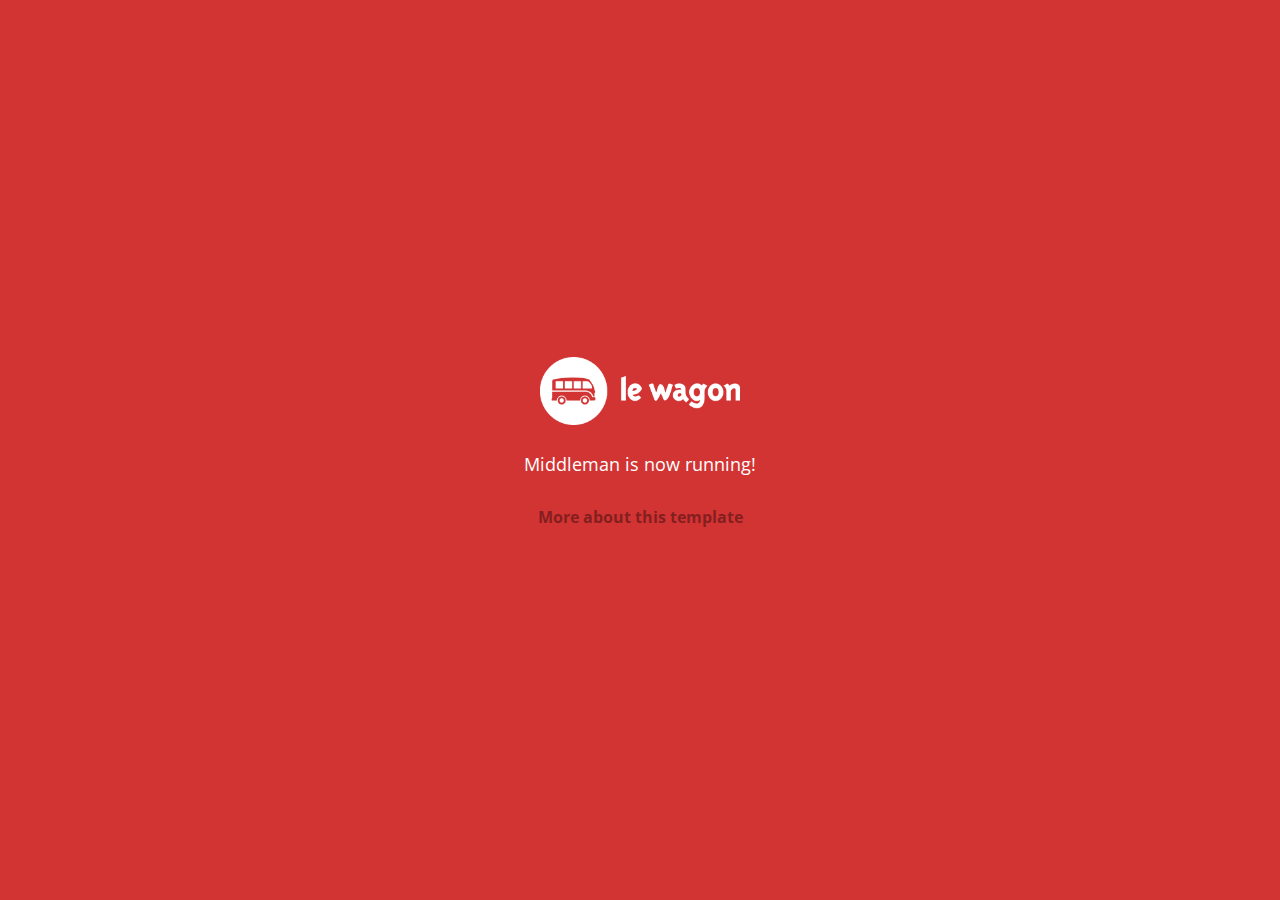
==== index.html @ 8d269cee "Automated commit at 2018-10-29 02:41:12 UTC by middleman-deploy 2.0.0-alpha" ====
<!doctype html>
<html>
  <head>
    <meta charset="utf-8">
    <meta http-equiv="x-ua-compatible" content="ie=edge">
    <meta name="viewport"
          content="width=device-width, initial-scale=1, shrink-to-fit=no">
    <!-- Use the title from a page's frontmatter if it has one -->
    <title>Le Wagon - Middleman</title>
    <link href="stylesheets/application-2da639f4.css" rel="stylesheet" />
    <script src="javascripts/application-93de88c9.js"></script>
    <link href="images/favicon-f15af148.png" rel="icon" type="image/png" />
  </head>
  <body>
    <div id="home">
  <div class="home-content">
    <img src="images/logo-acc9c0ec.png" width="200" alt="Logo" />
    <p>
      Middleman is now running!
    </p>
    <p class="about">
      <a href="about.html">More about this template</a>
    </p>
  </div>
</div>

  </body>
</html>
---- stylesheets/application-2da639f4.css ----
@import url("https://fonts.googleapis.com/css?family=Open+Sans:400,300,700|Raleway:400,100,300,700,500");/*!
 * Bootstrap v3.3.7 (http://getbootstrap.com)
 * Copyright 2011-2016 Twitter, Inc.
 * Licensed under MIT (https://github.com/twbs/bootstrap/blob/master/LICENSE)
 *//*! normalize.css v3.0.3 | MIT License | github.com/necolas/normalize.css */html{font-family:sans-serif;-ms-text-size-adjust:100%;-webkit-text-size-adjust:100%}body{margin:0}article,aside,details,figcaption,figure,footer,header,hgroup,main,menu,nav,section,summary{display:block}audio,canvas,progress,video{display:inline-block;vertical-align:baseline}audio:not([controls]){display:none;height:0}[hidden],template{display:none}a{background-color:transparent}a:active,a:hover{outline:0}abbr[title]{border-bottom:1px dotted}b,strong{font-weight:bold}dfn{font-style:italic}h1{font-size:2em;margin:0.67em 0}mark{background:#ff0;color:#000}small{font-size:80%}sub,sup{font-size:75%;line-height:0;position:relative;vertical-align:baseline}sup{top:-0.5em}sub{bottom:-0.25em}img{border:0}svg:not(:root){overflow:hidden}figure{margin:1em 40px}hr{-webkit-box-sizing:content-box;box-sizing:content-box;height:0}pre{overflow:auto}code,kbd,pre,samp{font-family:monospace, monospace;font-size:1em}button,input,optgroup,select,textarea{color:inherit;font:inherit;margin:0}button{overflow:visible}button,select{text-transform:none}button,html input[type="button"],input[type="reset"],input[type="submit"]{-webkit-appearance:button;cursor:pointer}button[disabled],html input[disabled]{cursor:default}button::-moz-focus-inner,input::-moz-focus-inner{border:0;padding:0}input{line-height:normal}input[type="checkbox"],input[type="radio"]{-webkit-box-sizing:border-box;box-sizing:border-box;padding:0}input[type="number"]::-webkit-inner-spin-button,input[type="number"]::-webkit-outer-spin-button{height:auto}input[type="search"]{-webkit-appearance:textfield;-webkit-box-sizing:content-box;box-sizing:content-box}input[type="search"]::-webkit-search-cancel-button,input[type="search"]::-webkit-search-decoration{-webkit-appearance:none}fieldset{border:1px solid #c0c0c0;margin:0 2px;padding:0.35em 0.625em 0.75em}legend{border:0;padding:0}textarea{overflow:auto}optgroup{font-weight:bold}table{border-collapse:collapse;border-spacing:0}td,th{padding:0}/*! Source: https://github.com/h5bp/html5-boilerplate/blob/master/src/css/main.css */@media print{*,*:before,*:after{background:transparent !important;color:#000 !important;-webkit-box-shadow:none !important;box-shadow:none !important;text-shadow:none !important}a,a:visited{text-decoration:underline}a[href]:after{content:" (" attr(href) ")"}abbr[title]:after{content:" (" attr(title) ")"}a[href^="#"]:after,a[href^="javascript:"]:after{content:""}pre,blockquote{border:1px solid #999;page-break-inside:avoid}thead{display:table-header-group}tr,img{page-break-inside:avoid}img{max-width:100% !important}p,h2,h3{orphans:3;widows:3}h2,h3{page-break-after:avoid}.navbar{display:none}.btn>.caret,.dropup>.btn>.caret{border-top-color:#000 !important}.label{border:1px solid #000}.table{border-collapse:collapse !important}.table td,.table th{background-color:#fff !important}.table-bordered th,.table-bordered td{border:1px solid #ddd !important}}@font-face{font-family:'Glyphicons Halflings';src:url("../assets/bootstrap/glyphicons-halflings-regular-86b6f62b.eot");src:url("../assets/bootstrap/glyphicons-halflings-regular-86b6f62b.eot?#iefix") format("embedded-opentype"),url("../assets/bootstrap/glyphicons-halflings-regular-ca35b697.woff2") format("woff2"),url("../assets/bootstrap/glyphicons-halflings-regular-278e49a8.woff") format("woff"),url("../assets/bootstrap/glyphicons-halflings-regular-44bc1850.ttf") format("truetype"),url("../assets/bootstrap/glyphicons-halflings-regular-de51a849.svg#glyphicons_halflingsregular") format("svg")}.glyphicon{position:relative;top:1px;display:inline-block;font-family:'Glyphicons Halflings';font-style:normal;font-weight:normal;line-height:1;-webkit-font-smoothing:antialiased;-moz-osx-font-smoothing:grayscale}.glyphicon-asterisk:before{content:"\002a"}.glyphicon-plus:before{content:"\002b"}.glyphicon-euro:before,.glyphicon-eur:before{content:"\20ac"}.glyphicon-minus:before{content:"\2212"}.glyphicon-cloud:before{content:"\2601"}.glyphicon-envelope:before{content:"\2709"}.glyphicon-pencil:before{content:"\270f"}.glyphicon-glass:before{content:"\e001"}.glyphicon-music:before{content:"\e002"}.glyphicon-search:before{content:"\e003"}.glyphicon-heart:before{content:"\e005"}.glyphicon-star:before{content:"\e006"}.glyphicon-star-empty:before{content:"\e007"}.glyphicon-user:before{content:"\e008"}.glyphicon-film:before{content:"\e009"}.glyphicon-th-large:before{content:"\e010"}.glyphicon-th:before{content:"\e011"}.glyphicon-th-list:before{content:"\e012"}.glyphicon-ok:before{content:"\e013"}.glyphicon-remove:before{content:"\e014"}.glyphicon-zoom-in:before{content:"\e015"}.glyphicon-zoom-out:before{content:"\e016"}.glyphicon-off:before{content:"\e017"}.glyphicon-signal:before{content:"\e018"}.glyphicon-cog:before{content:"\e019"}.glyphicon-trash:before{content:"\e020"}.glyphicon-home:before{content:"\e021"}.glyphicon-file:before{content:"\e022"}.glyphicon-time:before{content:"\e023"}.glyphicon-road:before{content:"\e024"}.glyphicon-download-alt:before{content:"\e025"}.glyphicon-download:before{content:"\e026"}.glyphicon-upload:before{content:"\e027"}.glyphicon-inbox:before{content:"\e028"}.glyphicon-play-circle:before{content:"\e029"}.glyphicon-repeat:before{content:"\e030"}.glyphicon-refresh:before{content:"\e031"}.glyphicon-list-alt:before{content:"\e032"}.glyphicon-lock:before{content:"\e033"}.glyphicon-flag:before{content:"\e034"}.glyphicon-headphones:before{content:"\e035"}.glyphicon-volume-off:before{content:"\e036"}.glyphicon-volume-down:before{content:"\e037"}.glyphicon-volume-up:before{content:"\e038"}.glyphicon-qrcode:before{content:"\e039"}.glyphicon-barcode:before{content:"\e040"}.glyphicon-tag:before{content:"\e041"}.glyphicon-tags:before{content:"\e042"}.glyphicon-book:before{content:"\e043"}.glyphicon-bookmark:before{content:"\e044"}.glyphicon-print:before{content:"\e045"}.glyphicon-camera:before{content:"\e046"}.glyphicon-font:before{content:"\e047"}.glyphicon-bold:before{content:"\e048"}.glyphicon-italic:before{content:"\e049"}.glyphicon-text-height:before{content:"\e050"}.glyphicon-text-width:before{content:"\e051"}.glyphicon-align-left:before{content:"\e052"}.glyphicon-align-center:before{content:"\e053"}.glyphicon-align-right:before{content:"\e054"}.glyphicon-align-justify:before{content:"\e055"}.glyphicon-list:before{content:"\e056"}.glyphicon-indent-left:before{content:"\e057"}.glyphicon-indent-right:before{content:"\e058"}.glyphicon-facetime-video:before{content:"\e059"}.glyphicon-picture:before{content:"\e060"}.glyphicon-map-marker:before{content:"\e062"}.glyphicon-adjust:before{content:"\e063"}.glyphicon-tint:before{content:"\e064"}.glyphicon-edit:before{content:"\e065"}.glyphicon-share:before{content:"\e066"}.glyphicon-check:before{content:"\e067"}.glyphicon-move:before{content:"\e068"}.glyphicon-step-backward:before{content:"\e069"}.glyphicon-fast-backward:before{content:"\e070"}.glyphicon-backward:before{content:"\e071"}.glyphicon-play:before{content:"\e072"}.glyphicon-pause:before{content:"\e073"}.glyphicon-stop:before{content:"\e074"}.glyphicon-forward:before{content:"\e075"}.glyphicon-fast-forward:before{content:"\e076"}.glyphicon-step-forward:before{content:"\e077"}.glyphicon-eject:before{content:"\e078"}.glyphicon-chevron-left:before{content:"\e079"}.glyphicon-chevron-right:before{content:"\e080"}.glyphicon-plus-sign:before{content:"\e081"}.glyphicon-minus-sign:before{content:"\e082"}.glyphicon-remove-sign:before{content:"\e083"}.glyphicon-ok-sign:before{content:"\e084"}.glyphicon-question-sign:before{content:"\e085"}.glyphicon-info-sign:before{content:"\e086"}.glyphicon-screenshot:before{content:"\e087"}.glyphicon-remove-circle:before{content:"\e088"}.glyphicon-ok-circle:before{content:"\e089"}.glyphicon-ban-circle:before{content:"\e090"}.glyphicon-arrow-left:before{content:"\e091"}.glyphicon-arrow-right:before{content:"\e092"}.glyphicon-arrow-up:before{content:"\e093"}.glyphicon-arrow-down:before{content:"\e094"}.glyphicon-share-alt:before{content:"\e095"}.glyphicon-resize-full:before{content:"\e096"}.glyphicon-resize-small:before{content:"\e097"}.glyphicon-exclamation-sign:before{content:"\e101"}.glyphicon-gift:before{content:"\e102"}.glyphicon-leaf:before{content:"\e103"}.glyphicon-fire:before{content:"\e104"}.glyphicon-eye-open:before{content:"\e105"}.glyphicon-eye-close:before{content:"\e106"}.glyphicon-warning-sign:before{content:"\e107"}.glyphicon-plane:before{content:"\e108"}.glyphicon-calendar:before{content:"\e109"}.glyphicon-random:before{content:"\e110"}.glyphicon-comment:before{content:"\e111"}.glyphicon-magnet:before{content:"\e112"}.glyphicon-chevron-up:before{content:"\e113"}.glyphicon-chevron-down:before{content:"\e114"}.glyphicon-retweet:before{content:"\e115"}.glyphicon-shopping-cart:before{content:"\e116"}.glyphicon-folder-close:before{content:"\e117"}.glyphicon-folder-open:before{content:"\e118"}.glyphicon-resize-vertical:before{content:"\e119"}.glyphicon-resize-horizontal:before{content:"\e120"}.glyphicon-hdd:before{content:"\e121"}.glyphicon-bullhorn:before{content:"\e122"}.glyphicon-bell:before{content:"\e123"}.glyphicon-certificate:before{content:"\e124"}.glyphicon-thumbs-up:before{content:"\e125"}.glyphicon-thumbs-down:before{content:"\e126"}.glyphicon-hand-right:before{content:"\e127"}.glyphicon-hand-left:before{content:"\e128"}.glyphicon-hand-up:before{content:"\e129"}.glyphicon-hand-down:before{content:"\e130"}.glyphicon-circle-arrow-right:before{content:"\e131"}.glyphicon-circle-arrow-left:before{content:"\e132"}.glyphicon-circle-arrow-up:before{content:"\e133"}.glyphicon-circle-arrow-down:before{content:"\e134"}.glyphicon-globe:before{content:"\e135"}.glyphicon-wrench:before{content:"\e136"}.glyphicon-tasks:before{content:"\e137"}.glyphicon-filter:before{content:"\e138"}.glyphicon-briefcase:before{content:"\e139"}.glyphicon-fullscreen:before{content:"\e140"}.glyphicon-dashboard:before{content:"\e141"}.glyphicon-paperclip:before{content:"\e142"}.glyphicon-heart-empty:before{content:"\e143"}.glyphicon-link:before{content:"\e144"}.glyphicon-phone:before{content:"\e145"}.glyphicon-pushpin:before{content:"\e146"}.glyphicon-usd:before{content:"\e148"}.glyphicon-gbp:before{content:"\e149"}.glyphicon-sort:before{content:"\e150"}.glyphicon-sort-by-alphabet:before{content:"\e151"}.glyphicon-sort-by-alphabet-alt:before{content:"\e152"}.glyphicon-sort-by-order:before{content:"\e153"}.glyphicon-sort-by-order-alt:before{content:"\e154"}.glyphicon-sort-by-attributes:before{content:"\e155"}.glyphicon-sort-by-attributes-alt:before{content:"\e156"}.glyphicon-unchecked:before{content:"\e157"}.glyphicon-expand:before{content:"\e158"}.glyphicon-collapse-down:before{content:"\e159"}.glyphicon-collapse-up:before{content:"\e160"}.glyphicon-log-in:before{content:"\e161"}.glyphicon-flash:before{content:"\e162"}.glyphicon-log-out:before{content:"\e163"}.glyphicon-new-window:before{content:"\e164"}.glyphicon-record:before{content:"\e165"}.glyphicon-save:before{content:"\e166"}.glyphicon-open:before{content:"\e167"}.glyphicon-saved:before{content:"\e168"}.glyphicon-import:before{content:"\e169"}.glyphicon-export:before{content:"\e170"}.glyphicon-send:before{content:"\e171"}.glyphicon-floppy-disk:before{content:"\e172"}.glyphicon-floppy-saved:before{content:"\e173"}.glyphicon-floppy-remove:before{content:"\e174"}.glyphicon-floppy-save:before{content:"\e175"}.glyphicon-floppy-open:before{content:"\e176"}.glyphicon-credit-card:before{content:"\e177"}.glyphicon-transfer:before{content:"\e178"}.glyphicon-cutlery:before{content:"\e179"}.glyphicon-header:before{content:"\e180"}.glyphicon-compressed:before{content:"\e181"}.glyphicon-earphone:before{content:"\e182"}.glyphicon-phone-alt:before{content:"\e183"}.glyphicon-tower:before{content:"\e184"}.glyphicon-stats:before{content:"\e185"}.glyphicon-sd-video:before{content:"\e186"}.glyphicon-hd-video:before{content:"\e187"}.glyphicon-subtitles:before{content:"\e188"}.glyphicon-sound-stereo:before{content:"\e189"}.glyphicon-sound-dolby:before{content:"\e190"}.glyphicon-sound-5-1:before{content:"\e191"}.glyphicon-sound-6-1:before{content:"\e192"}.glyphicon-sound-7-1:before{content:"\e193"}.glyphicon-copyright-mark:before{content:"\e194"}.glyphicon-registration-mark:before{content:"\e195"}.glyphicon-cloud-download:before{content:"\e197"}.glyphicon-cloud-upload:before{content:"\e198"}.glyphicon-tree-conifer:before{content:"\e199"}.glyphicon-tree-deciduous:before{content:"\e200"}.glyphicon-cd:before{content:"\e201"}.glyphicon-save-file:before{content:"\e202"}.glyphicon-open-file:before{content:"\e203"}.glyphicon-level-up:before{content:"\e204"}.glyphicon-copy:before{content:"\e205"}.glyphicon-paste:before{content:"\e206"}.glyphicon-alert:before{content:"\e209"}.glyphicon-equalizer:before{content:"\e210"}.glyphicon-king:before{content:"\e211"}.glyphicon-queen:before{content:"\e212"}.glyphicon-pawn:before{content:"\e213"}.glyphicon-bishop:before{content:"\e214"}.glyphicon-knight:before{content:"\e215"}.glyphicon-baby-formula:before{content:"\e216"}.glyphicon-tent:before{content:"\26fa"}.glyphicon-blackboard:before{content:"\e218"}.glyphicon-bed:before{content:"\e219"}.glyphicon-apple:before{content:"\f8ff"}.glyphicon-erase:before{content:"\e221"}.glyphicon-hourglass:before{content:"\231b"}.glyphicon-lamp:before{content:"\e223"}.glyphicon-duplicate:before{content:"\e224"}.glyphicon-piggy-bank:before{content:"\e225"}.glyphicon-scissors:before{content:"\e226"}.glyphicon-bitcoin:before{content:"\e227"}.glyphicon-btc:before{content:"\e227"}.glyphicon-xbt:before{content:"\e227"}.glyphicon-yen:before{content:"\00a5"}.glyphicon-jpy:before{content:"\00a5"}.glyphicon-ruble:before{content:"\20bd"}.glyphicon-rub:before{content:"\20bd"}.glyphicon-scale:before{content:"\e230"}.glyphicon-ice-lolly:before{content:"\e231"}.glyphicon-ice-lolly-tasted:before{content:"\e232"}.glyphicon-education:before{content:"\e233"}.glyphicon-option-horizontal:before{content:"\e234"}.glyphicon-option-vertical:before{content:"\e235"}.glyphicon-menu-hamburger:before{content:"\e236"}.glyphicon-modal-window:before{content:"\e237"}.glyphicon-oil:before{content:"\e238"}.glyphicon-grain:before{content:"\e239"}.glyphicon-sunglasses:before{content:"\e240"}.glyphicon-text-size:before{content:"\e241"}.glyphicon-text-color:before{content:"\e242"}.glyphicon-text-background:before{content:"\e243"}.glyphicon-object-align-top:before{content:"\e244"}.glyphicon-object-align-bottom:before{content:"\e245"}.glyphicon-object-align-horizontal:before{content:"\e246"}.glyphicon-object-align-left:before{content:"\e247"}.glyphicon-object-align-vertical:before{content:"\e248"}.glyphicon-object-align-right:before{content:"\e249"}.glyphicon-triangle-right:before{content:"\e250"}.glyphicon-triangle-left:before{content:"\e251"}.glyphicon-triangle-bottom:before{content:"\e252"}.glyphicon-triangle-top:before{content:"\e253"}.glyphicon-console:before{content:"\e254"}.glyphicon-superscript:before{content:"\e255"}.glyphicon-subscript:before{content:"\e256"}.glyphicon-menu-left:before{content:"\e257"}.glyphicon-menu-right:before{content:"\e258"}.glyphicon-menu-down:before{content:"\e259"}.glyphicon-menu-up:before{content:"\e260"}*{-webkit-box-sizing:border-box;box-sizing:border-box}*:before,*:after{-webkit-box-sizing:border-box;box-sizing:border-box}html{font-size:10px;-webkit-tap-highlight-color:transparent}body{font-family:"Open Sans", "Helvetica", "sans-serif";font-size:18px;line-height:1.42857143;color:#333333;background-color:#F4F4F4}input,button,select,textarea{font-family:inherit;font-size:inherit;line-height:inherit}a{color:#469AE0;text-decoration:none}a:hover,a:focus{color:#1f74ba;text-decoration:underline}a:focus{outline:5px auto -webkit-focus-ring-color;outline-offset:-2px}figure{margin:0}img{vertical-align:middle}.img-responsive{display:block;max-width:100%;height:auto}.img-rounded{border-radius:2px}.img-thumbnail{padding:4px;line-height:1.42857143;background-color:#F4F4F4;border:1px solid #ddd;border-radius:2px;-webkit-transition:all 0.2s ease-in-out;transition:all 0.2s ease-in-out;display:inline-block;max-width:100%;height:auto}.img-circle{border-radius:50%}hr{margin-top:25px;margin-bottom:25px;border:0;border-top:1px solid #eeeeee}.sr-only{position:absolute;width:1px;height:1px;margin:-1px;padding:0;overflow:hidden;clip:rect(0, 0, 0, 0);border:0}.sr-only-focusable:active,.sr-only-focusable:focus{position:static;width:auto;height:auto;margin:0;overflow:visible;clip:auto}[role="button"]{cursor:pointer}h1,h2,h3,h4,h5,h6,.h1,.h2,.h3,.h4,.h5,.h6{font-family:"Raleway", "Helvetica", "sans-serif";font-weight:500;line-height:1.1;color:inherit}h1 small,h1 .small,h2 small,h2 .small,h3 small,h3 .small,h4 small,h4 .small,h5 small,h5 .small,h6 small,h6 .small,.h1 small,.h1 .small,.h2 small,.h2 .small,.h3 small,.h3 .small,.h4 small,.h4 .small,.h5 small,.h5 .small,.h6 small,.h6 .small{font-weight:normal;line-height:1;color:#777777}h1,.h1,h2,.h2,h3,.h3{margin-top:25px;margin-bottom:12.5px}h1 small,h1 .small,.h1 small,.h1 .small,h2 small,h2 .small,.h2 small,.h2 .small,h3 small,h3 .small,.h3 small,.h3 .small{font-size:65%}h4,.h4,h5,.h5,h6,.h6{margin-top:12.5px;margin-bottom:12.5px}h4 small,h4 .small,.h4 small,.h4 .small,h5 small,h5 .small,.h5 small,.h5 .small,h6 small,h6 .small,.h6 small,.h6 .small{font-size:75%}h1,.h1{font-size:46px}h2,.h2{font-size:38px}h3,.h3{font-size:31px}h4,.h4{font-size:23px}h5,.h5{font-size:18px}h6,.h6{font-size:16px}p{margin:0 0 12.5px}.lead{margin-bottom:25px;font-size:20px;font-weight:300;line-height:1.4}@media (min-width: 768px){.lead{font-size:27px}}small,.small{font-size:88%}mark,.mark{background-color:#fcf8e3;padding:.2em}.text-left{text-align:left}.text-right{text-align:right}.text-center{text-align:center}.text-justify{text-align:justify}.text-nowrap{white-space:nowrap}.text-lowercase{text-transform:lowercase}.text-uppercase,.initialism{text-transform:uppercase}.text-capitalize{text-transform:capitalize}.text-muted{color:#777777}.text-primary{color:#469AE0}a.text-primary:hover,a.text-primary:focus{color:#2381d0}.text-success{color:#3c763d}a.text-success:hover,a.text-success:focus{color:#2b542c}.text-info{color:#31708f}a.text-info:hover,a.text-info:focus{color:#245269}.text-warning{color:#8a6d3b}a.text-warning:hover,a.text-warning:focus{color:#66512c}.text-danger{color:#a94442}a.text-danger:hover,a.text-danger:focus{color:#843534}.bg-primary{color:#fff}.bg-primary{background-color:#469AE0}a.bg-primary:hover,a.bg-primary:focus{background-color:#2381d0}.bg-success{background-color:#dff0d8}a.bg-success:hover,a.bg-success:focus{background-color:#c1e2b3}.bg-info{background-color:#d9edf7}a.bg-info:hover,a.bg-info:focus{background-color:#afd9ee}.bg-warning{background-color:#fcf8e3}a.bg-warning:hover,a.bg-warning:focus{background-color:#f7ecb5}.bg-danger{background-color:#f2dede}a.bg-danger:hover,a.bg-danger:focus{background-color:#e4b9b9}.page-header{padding-bottom:11.5px;margin:50px 0 25px;border-bottom:1px solid #eeeeee}ul,ol{margin-top:0;margin-bottom:12.5px}ul ul,ul ol,ol ul,ol ol{margin-bottom:0}.list-unstyled{padding-left:0;list-style:none}.list-inline{padding-left:0;list-style:none;margin-left:-5px}.list-inline>li{display:inline-block;padding-left:5px;padding-right:5px}dl{margin-top:0;margin-bottom:25px}dt,dd{line-height:1.42857143}dt{font-weight:bold}dd{margin-left:0}.dl-horizontal dd:before,.dl-horizontal dd:after{content:" ";display:table}.dl-horizontal dd:after{clear:both}@media (min-width: 768px){.dl-horizontal dt{float:left;width:160px;clear:left;text-align:right;overflow:hidden;text-overflow:ellipsis;white-space:nowrap}.dl-horizontal dd{margin-left:180px}}abbr[title],abbr[data-original-title]{cursor:help;border-bottom:1px dotted #777777}.initialism{font-size:90%}blockquote{padding:12.5px 25px;margin:0 0 25px;font-size:22.5px;border-left:5px solid #eeeeee}blockquote p:last-child,blockquote ul:last-child,blockquote ol:last-child{margin-bottom:0}blockquote footer,blockquote small,blockquote .small{display:block;font-size:80%;line-height:1.42857143;color:#777777}blockquote footer:before,blockquote small:before,blockquote .small:before{content:'\2014 \00A0'}.blockquote-reverse,blockquote.pull-right{padding-right:15px;padding-left:0;border-right:5px solid #eeeeee;border-left:0;text-align:right}.blockquote-reverse footer:before,.blockquote-reverse small:before,.blockquote-reverse .small:before,blockquote.pull-right footer:before,blockquote.pull-right small:before,blockquote.pull-right .small:before{content:''}.blockquote-reverse footer:after,.blockquote-reverse small:after,.blockquote-reverse .small:after,blockquote.pull-right footer:after,blockquote.pull-right small:after,blockquote.pull-right .small:after{content:'\00A0 \2014'}address{margin-bottom:25px;font-style:normal;line-height:1.42857143}code,kbd,pre,samp{font-family:Menlo, Monaco, Consolas, "Courier New", monospace}code{padding:2px 4px;font-size:90%;color:#c7254e;background-color:#f9f2f4;border-radius:2px}kbd{padding:2px 4px;font-size:90%;color:#fff;background-color:#333;border-radius:2px;-webkit-box-shadow:inset 0 -1px 0 rgba(0,0,0,0.25);box-shadow:inset 0 -1px 0 rgba(0,0,0,0.25)}kbd kbd{padding:0;font-size:100%;font-weight:bold;-webkit-box-shadow:none;box-shadow:none}pre{display:block;padding:12px;margin:0 0 12.5px;font-size:17px;line-height:1.42857143;word-break:break-all;word-wrap:break-word;color:#333333;background-color:#f5f5f5;border:1px solid #ccc;border-radius:2px}pre code{padding:0;font-size:inherit;color:inherit;white-space:pre-wrap;background-color:transparent;border-radius:0}.pre-scrollable{max-height:340px;overflow-y:scroll}.container{margin-right:auto;margin-left:auto;padding-left:15px;padding-right:15px}.container:before,.container:after{content:" ";display:table}.container:after{clear:both}@media (min-width: 768px){.container{width:750px}}@media (min-width: 992px){.container{width:970px}}@media (min-width: 1200px){.container{width:1170px}}.container-fluid{margin-right:auto;margin-left:auto;padding-left:15px;padding-right:15px}.container-fluid:before,.container-fluid:after{content:" ";display:table}.container-fluid:after{clear:both}.row{margin-left:-15px;margin-right:-15px}.row:before,.row:after{content:" ";display:table}.row:after{clear:both}.col-xs-1,.col-sm-1,.col-md-1,.col-lg-1,.col-xs-2,.col-sm-2,.col-md-2,.col-lg-2,.col-xs-3,.col-sm-3,.col-md-3,.col-lg-3,.col-xs-4,.col-sm-4,.col-md-4,.col-lg-4,.col-xs-5,.col-sm-5,.col-md-5,.col-lg-5,.col-xs-6,.col-sm-6,.col-md-6,.col-lg-6,.col-xs-7,.col-sm-7,.col-md-7,.col-lg-7,.col-xs-8,.col-sm-8,.col-md-8,.col-lg-8,.col-xs-9,.col-sm-9,.col-md-9,.col-lg-9,.col-xs-10,.col-sm-10,.col-md-10,.col-lg-10,.col-xs-11,.col-sm-11,.col-md-11,.col-lg-11,.col-xs-12,.col-sm-12,.col-md-12,.col-lg-12{position:relative;min-height:1px;padding-left:15px;padding-right:15px}.col-xs-1,.col-xs-2,.col-xs-3,.col-xs-4,.col-xs-5,.col-xs-6,.col-xs-7,.col-xs-8,.col-xs-9,.col-xs-10,.col-xs-11,.col-xs-12{float:left}.col-xs-1{width:8.33333333%}.col-xs-2{width:16.66666667%}.col-xs-3{width:25%}.col-xs-4{width:33.33333333%}.col-xs-5{width:41.66666667%}.col-xs-6{width:50%}.col-xs-7{width:58.33333333%}.col-xs-8{width:66.66666667%}.col-xs-9{width:75%}.col-xs-10{width:83.33333333%}.col-xs-11{width:91.66666667%}.col-xs-12{width:100%}.col-xs-pull-0{right:auto}.col-xs-pull-1{right:8.33333333%}.col-xs-pull-2{right:16.66666667%}.col-xs-pull-3{right:25%}.col-xs-pull-4{right:33.33333333%}.col-xs-pull-5{right:41.66666667%}.col-xs-pull-6{right:50%}.col-xs-pull-7{right:58.33333333%}.col-xs-pull-8{right:66.66666667%}.col-xs-pull-9{right:75%}.col-xs-pull-10{right:83.33333333%}.col-xs-pull-11{right:91.66666667%}.col-xs-pull-12{right:100%}.col-xs-push-0{left:auto}.col-xs-push-1{left:8.33333333%}.col-xs-push-2{left:16.66666667%}.col-xs-push-3{left:25%}.col-xs-push-4{left:33.33333333%}.col-xs-push-5{left:41.66666667%}.col-xs-push-6{left:50%}.col-xs-push-7{left:58.33333333%}.col-xs-push-8{left:66.66666667%}.col-xs-push-9{left:75%}.col-xs-push-10{left:83.33333333%}.col-xs-push-11{left:91.66666667%}.col-xs-push-12{left:100%}.col-xs-offset-0{margin-left:0%}.col-xs-offset-1{margin-left:8.33333333%}.col-xs-offset-2{margin-left:16.66666667%}.col-xs-offset-3{margin-left:25%}.col-xs-offset-4{margin-left:33.33333333%}.col-xs-offset-5{margin-left:41.66666667%}.col-xs-offset-6{margin-left:50%}.col-xs-offset-7{margin-left:58.33333333%}.col-xs-offset-8{margin-left:66.66666667%}.col-xs-offset-9{margin-left:75%}.col-xs-offset-10{margin-left:83.33333333%}.col-xs-offset-11{margin-left:91.66666667%}.col-xs-offset-12{margin-left:100%}@media (min-width: 768px){.col-sm-1,.col-sm-2,.col-sm-3,.col-sm-4,.col-sm-5,.col-sm-6,.col-sm-7,.col-sm-8,.col-sm-9,.col-sm-10,.col-sm-11,.col-sm-12{float:left}.col-sm-1{width:8.33333333%}.col-sm-2{width:16.66666667%}.col-sm-3{width:25%}.col-sm-4{width:33.33333333%}.col-sm-5{width:41.66666667%}.col-sm-6{width:50%}.col-sm-7{width:58.33333333%}.col-sm-8{width:66.66666667%}.col-sm-9{width:75%}.col-sm-10{width:83.33333333%}.col-sm-11{width:91.66666667%}.col-sm-12{width:100%}.col-sm-pull-0{right:auto}.col-sm-pull-1{right:8.33333333%}.col-sm-pull-2{right:16.66666667%}.col-sm-pull-3{right:25%}.col-sm-pull-4{right:33.33333333%}.col-sm-pull-5{right:41.66666667%}.col-sm-pull-6{right:50%}.col-sm-pull-7{right:58.33333333%}.col-sm-pull-8{right:66.66666667%}.col-sm-pull-9{right:75%}.col-sm-pull-10{right:83.33333333%}.col-sm-pull-11{right:91.66666667%}.col-sm-pull-12{right:100%}.col-sm-push-0{left:auto}.col-sm-push-1{left:8.33333333%}.col-sm-push-2{left:16.66666667%}.col-sm-push-3{left:25%}.col-sm-push-4{left:33.33333333%}.col-sm-push-5{left:41.66666667%}.col-sm-push-6{left:50%}.col-sm-push-7{left:58.33333333%}.col-sm-push-8{left:66.66666667%}.col-sm-push-9{left:75%}.col-sm-push-10{left:83.33333333%}.col-sm-push-11{left:91.66666667%}.col-sm-push-12{left:100%}.col-sm-offset-0{margin-left:0%}.col-sm-offset-1{margin-left:8.33333333%}.col-sm-offset-2{margin-left:16.66666667%}.col-sm-offset-3{margin-left:25%}.col-sm-offset-4{margin-left:33.33333333%}.col-sm-offset-5{margin-left:41.66666667%}.col-sm-offset-6{margin-left:50%}.col-sm-offset-7{margin-left:58.33333333%}.col-sm-offset-8{margin-left:66.66666667%}.col-sm-offset-9{margin-left:75%}.col-sm-offset-10{margin-left:83.33333333%}.col-sm-offset-11{margin-left:91.66666667%}.col-sm-offset-12{margin-left:100%}}@media (min-width: 992px){.col-md-1,.col-md-2,.col-md-3,.col-md-4,.col-md-5,.col-md-6,.col-md-7,.col-md-8,.col-md-9,.col-md-10,.col-md-11,.col-md-12{float:left}.col-md-1{width:8.33333333%}.col-md-2{width:16.66666667%}.col-md-3{width:25%}.col-md-4{width:33.33333333%}.col-md-5{width:41.66666667%}.col-md-6{width:50%}.col-md-7{width:58.33333333%}.col-md-8{width:66.66666667%}.col-md-9{width:75%}.col-md-10{width:83.33333333%}.col-md-11{width:91.66666667%}.col-md-12{width:100%}.col-md-pull-0{right:auto}.col-md-pull-1{right:8.33333333%}.col-md-pull-2{right:16.66666667%}.col-md-pull-3{right:25%}.col-md-pull-4{right:33.33333333%}.col-md-pull-5{right:41.66666667%}.col-md-pull-6{right:50%}.col-md-pull-7{right:58.33333333%}.col-md-pull-8{right:66.66666667%}.col-md-pull-9{right:75%}.col-md-pull-10{right:83.33333333%}.col-md-pull-11{right:91.66666667%}.col-md-pull-12{right:100%}.col-md-push-0{left:auto}.col-md-push-1{left:8.33333333%}.col-md-push-2{left:16.66666667%}.col-md-push-3{left:25%}.col-md-push-4{left:33.33333333%}.col-md-push-5{left:41.66666667%}.col-md-push-6{left:50%}.col-md-push-7{left:58.33333333%}.col-md-push-8{left:66.66666667%}.col-md-push-9{left:75%}.col-md-push-10{left:83.33333333%}.col-md-push-11{left:91.66666667%}.col-md-push-12{left:100%}.col-md-offset-0{margin-left:0%}.col-md-offset-1{margin-left:8.33333333%}.col-md-offset-2{margin-left:16.66666667%}.col-md-offset-3{margin-left:25%}.col-md-offset-4{margin-left:33.33333333%}.col-md-offset-5{margin-left:41.66666667%}.col-md-offset-6{margin-left:50%}.col-md-offset-7{margin-left:58.33333333%}.col-md-offset-8{margin-left:66.66666667%}.col-md-offset-9{margin-left:75%}.col-md-offset-10{margin-left:83.33333333%}.col-md-offset-11{margin-left:91.66666667%}.col-md-offset-12{margin-left:100%}}@media (min-width: 1200px){.col-lg-1,.col-lg-2,.col-lg-3,.col-lg-4,.col-lg-5,.col-lg-6,.col-lg-7,.col-lg-8,.col-lg-9,.col-lg-10,.col-lg-11,.col-lg-12{float:left}.col-lg-1{width:8.33333333%}.col-lg-2{width:16.66666667%}.col-lg-3{width:25%}.col-lg-4{width:33.33333333%}.col-lg-5{width:41.66666667%}.col-lg-6{width:50%}.col-lg-7{width:58.33333333%}.col-lg-8{width:66.66666667%}.col-lg-9{width:75%}.col-lg-10{width:83.33333333%}.col-lg-11{width:91.66666667%}.col-lg-12{width:100%}.col-lg-pull-0{right:auto}.col-lg-pull-1{right:8.33333333%}.col-lg-pull-2{right:16.66666667%}.col-lg-pull-3{right:25%}.col-lg-pull-4{right:33.33333333%}.col-lg-pull-5{right:41.66666667%}.col-lg-pull-6{right:50%}.col-lg-pull-7{right:58.33333333%}.col-lg-pull-8{right:66.66666667%}.col-lg-pull-9{right:75%}.col-lg-pull-10{right:83.33333333%}.col-lg-pull-11{right:91.66666667%}.col-lg-pull-12{right:100%}.col-lg-push-0{left:auto}.col-lg-push-1{left:8.33333333%}.col-lg-push-2{left:16.66666667%}.col-lg-push-3{left:25%}.col-lg-push-4{left:33.33333333%}.col-lg-push-5{left:41.66666667%}.col-lg-push-6{left:50%}.col-lg-push-7{left:58.33333333%}.col-lg-push-8{left:66.66666667%}.col-lg-push-9{left:75%}.col-lg-push-10{left:83.33333333%}.col-lg-push-11{left:91.66666667%}.col-lg-push-12{left:100%}.col-lg-offset-0{margin-left:0%}.col-lg-offset-1{margin-left:8.33333333%}.col-lg-offset-2{margin-left:16.66666667%}.col-lg-offset-3{margin-left:25%}.col-lg-offset-4{margin-left:33.33333333%}.col-lg-offset-5{margin-left:41.66666667%}.col-lg-offset-6{margin-left:50%}.col-lg-offset-7{margin-left:58.33333333%}.col-lg-offset-8{margin-left:66.66666667%}.col-lg-offset-9{margin-left:75%}.col-lg-offset-10{margin-left:83.33333333%}.col-lg-offset-11{margin-left:91.66666667%}.col-lg-offset-12{margin-left:100%}}table{background-color:transparent}caption{padding-top:8px;padding-bottom:8px;color:#777777;text-align:left}th{text-align:left}.table{width:100%;max-width:100%;margin-bottom:25px}.table>thead>tr>th,.table>thead>tr>td,.table>tbody>tr>th,.table>tbody>tr>td,.table>tfoot>tr>th,.table>tfoot>tr>td{padding:8px;line-height:1.42857143;vertical-align:top;border-top:1px solid #ddd}.table>thead>tr>th{vertical-align:bottom;border-bottom:2px solid #ddd}.table>caption+thead>tr:first-child>th,.table>caption+thead>tr:first-child>td,.table>colgroup+thead>tr:first-child>th,.table>colgroup+thead>tr:first-child>td,.table>thead:first-child>tr:first-child>th,.table>thead:first-child>tr:first-child>td{border-top:0}.table>tbody+tbody{border-top:2px solid #ddd}.table .table{background-color:#F4F4F4}.table-condensed>thead>tr>th,.table-condensed>thead>tr>td,.table-condensed>tbody>tr>th,.table-condensed>tbody>tr>td,.table-condensed>tfoot>tr>th,.table-condensed>tfoot>tr>td{padding:5px}.table-bordered{border:1px solid #ddd}.table-bordered>thead>tr>th,.table-bordered>thead>tr>td,.table-bordered>tbody>tr>th,.table-bordered>tbody>tr>td,.table-bordered>tfoot>tr>th,.table-bordered>tfoot>tr>td{border:1px solid #ddd}.table-bordered>thead>tr>th,.table-bordered>thead>tr>td{border-bottom-width:2px}.table-striped>tbody>tr:nth-of-type(odd){background-color:#f9f9f9}.table-hover>tbody>tr:hover{background-color:#f5f5f5}table col[class*="col-"]{position:static;float:none;display:table-column}table td[class*="col-"],table th[class*="col-"]{position:static;float:none;display:table-cell}.table>thead>tr>td.active,.table>thead>tr>th.active,.table>thead>tr.active>td,.table>thead>tr.active>th,.table>tbody>tr>td.active,.table>tbody>tr>th.active,.table>tbody>tr.active>td,.table>tbody>tr.active>th,.table>tfoot>tr>td.active,.table>tfoot>tr>th.active,.table>tfoot>tr.active>td,.table>tfoot>tr.active>th{background-color:#f5f5f5}.table-hover>tbody>tr>td.active:hover,.table-hover>tbody>tr>th.active:hover,.table-hover>tbody>tr.active:hover>td,.table-hover>tbody>tr:hover>.active,.table-hover>tbody>tr.active:hover>th{background-color:#e8e8e8}.table>thead>tr>td.success,.table>thead>tr>th.success,.table>thead>tr.success>td,.table>thead>tr.success>th,.table>tbody>tr>td.success,.table>tbody>tr>th.success,.table>tbody>tr.success>td,.table>tbody>tr.success>th,.table>tfoot>tr>td.success,.table>tfoot>tr>th.success,.table>tfoot>tr.success>td,.table>tfoot>tr.success>th{background-color:#dff0d8}.table-hover>tbody>tr>td.success:hover,.table-hover>tbody>tr>th.success:hover,.table-hover>tbody>tr.success:hover>td,.table-hover>tbody>tr:hover>.success,.table-hover>tbody>tr.success:hover>th{background-color:#d0e9c6}.table>thead>tr>td.info,.table>thead>tr>th.info,.table>thead>tr.info>td,.table>thead>tr.info>th,.table>tbody>tr>td.info,.table>tbody>tr>th.info,.table>tbody>tr.info>td,.table>tbody>tr.info>th,.table>tfoot>tr>td.info,.table>tfoot>tr>th.info,.table>tfoot>tr.info>td,.table>tfoot>tr.info>th{background-color:#d9edf7}.table-hover>tbody>tr>td.info:hover,.table-hover>tbody>tr>th.info:hover,.table-hover>tbody>tr.info:hover>td,.table-hover>tbody>tr:hover>.info,.table-hover>tbody>tr.info:hover>th{background-color:#c4e3f3}.table>thead>tr>td.warning,.table>thead>tr>th.warning,.table>thead>tr.warning>td,.table>thead>tr.warning>th,.table>tbody>tr>td.warning,.table>tbody>tr>th.warning,.table>tbody>tr.warning>td,.table>tbody>tr.warning>th,.table>tfoot>tr>td.warning,.table>tfoot>tr>th.warning,.table>tfoot>tr.warning>td,.table>tfoot>tr.warning>th{background-color:#fcf8e3}.table-hover>tbody>tr>td.warning:hover,.table-hover>tbody>tr>th.warning:hover,.table-hover>tbody>tr.warning:hover>td,.table-hover>tbody>tr:hover>.warning,.table-hover>tbody>tr.warning:hover>th{background-color:#faf2cc}.table>thead>tr>td.danger,.table>thead>tr>th.danger,.table>thead>tr.danger>td,.table>thead>tr.danger>th,.table>tbody>tr>td.danger,.table>tbody>tr>th.danger,.table>tbody>tr.danger>td,.table>tbody>tr.danger>th,.table>tfoot>tr>td.danger,.table>tfoot>tr>th.danger,.table>tfoot>tr.danger>td,.table>tfoot>tr.danger>th{background-color:#f2dede}.table-hover>tbody>tr>td.danger:hover,.table-hover>tbody>tr>th.danger:hover,.table-hover>tbody>tr.danger:hover>td,.table-hover>tbody>tr:hover>.danger,.table-hover>tbody>tr.danger:hover>th{background-color:#ebcccc}.table-responsive{overflow-x:auto;min-height:0.01%}@media screen and (max-width: 767px){.table-responsive{width:100%;margin-bottom:18.75px;overflow-y:hidden;-ms-overflow-style:-ms-autohiding-scrollbar;border:1px solid #ddd}.table-responsive>.table{margin-bottom:0}.table-responsive>.table>thead>tr>th,.table-responsive>.table>thead>tr>td,.table-responsive>.table>tbody>tr>th,.table-responsive>.table>tbody>tr>td,.table-responsive>.table>tfoot>tr>th,.table-responsive>.table>tfoot>tr>td{white-space:nowrap}.table-responsive>.table-bordered{border:0}.table-responsive>.table-bordered>thead>tr>th:first-child,.table-responsive>.table-bordered>thead>tr>td:first-child,.table-responsive>.table-bordered>tbody>tr>th:first-child,.table-responsive>.table-bordered>tbody>tr>td:first-child,.table-responsive>.table-bordered>tfoot>tr>th:first-child,.table-responsive>.table-bordered>tfoot>tr>td:first-child{border-left:0}.table-responsive>.table-bordered>thead>tr>th:last-child,.table-responsive>.table-bordered>thead>tr>td:last-child,.table-responsive>.table-bordered>tbody>tr>th:last-child,.table-responsive>.table-bordered>tbody>tr>td:last-child,.table-responsive>.table-bordered>tfoot>tr>th:last-child,.table-responsive>.table-bordered>tfoot>tr>td:last-child{border-right:0}.table-responsive>.table-bordered>tbody>tr:last-child>th,.table-responsive>.table-bordered>tbody>tr:last-child>td,.table-responsive>.table-bordered>tfoot>tr:last-child>th,.table-responsive>.table-bordered>tfoot>tr:last-child>td{border-bottom:0}}fieldset{padding:0;margin:0;border:0;min-width:0}legend{display:block;width:100%;padding:0;margin-bottom:25px;font-size:27px;line-height:inherit;color:#333333;border:0;border-bottom:1px solid #e5e5e5}label{display:inline-block;max-width:100%;margin-bottom:5px;font-weight:bold}input[type="search"]{-webkit-box-sizing:border-box;box-sizing:border-box}input[type="radio"],input[type="checkbox"]{margin:4px 0 0;margin-top:1px \9;line-height:normal}input[type="file"]{display:block}input[type="range"]{display:block;width:100%}select[multiple],select[size]{height:auto}input[type="file"]:focus,input[type="radio"]:focus,input[type="checkbox"]:focus{outline:5px auto -webkit-focus-ring-color;outline-offset:-2px}output{display:block;padding-top:7px;font-size:18px;line-height:1.42857143;color:#000000}.form-control{display:block;width:100%;height:39px;padding:6px 12px;font-size:18px;line-height:1.42857143;color:#000000;background-color:#fff;background-image:none;border:1px solid #ccc;border-radius:2px;-webkit-box-shadow:inset 0 1px 1px rgba(0,0,0,0.075);box-shadow:inset 0 1px 1px rgba(0,0,0,0.075);-webkit-transition:border-color ease-in-out 0.15s, box-shadow ease-in-out 0.15s;-webkit-transition:border-color ease-in-out 0.15s, -webkit-box-shadow ease-in-out 0.15s;transition:border-color ease-in-out 0.15s, -webkit-box-shadow ease-in-out 0.15s;transition:border-color ease-in-out 0.15s, box-shadow ease-in-out 0.15s;transition:border-color ease-in-out 0.15s, box-shadow ease-in-out 0.15s, -webkit-box-shadow ease-in-out 0.15s}.form-control:focus{border-color:#66afe9;outline:0;-webkit-box-shadow:inset 0 1px 1px rgba(0,0,0,0.075),0 0 8px rgba(102,175,233,0.6);box-shadow:inset 0 1px 1px rgba(0,0,0,0.075),0 0 8px rgba(102,175,233,0.6)}.form-control::-moz-placeholder{color:#999;opacity:1}.form-control:-ms-input-placeholder{color:#999}.form-control::-webkit-input-placeholder{color:#999}.form-control::-ms-expand{border:0;background-color:transparent}.form-control[disabled],.form-control[readonly],fieldset[disabled] .form-control{background-color:#eeeeee;opacity:1}.form-control[disabled],fieldset[disabled] .form-control{cursor:not-allowed}textarea.form-control{height:auto}input[type="search"]{-webkit-appearance:none}@media screen and (-webkit-min-device-pixel-ratio: 0){input[type="date"].form-control,input[type="time"].form-control,input[type="datetime-local"].form-control,input[type="month"].form-control{line-height:39px}input[type="date"].input-sm,.input-group-sm>input[type="date"].form-control,.input-group-sm>input[type="date"].input-group-addon,.input-group-sm>.input-group-btn>input[type="date"].btn,.input-group-sm input[type="date"],input[type="time"].input-sm,.input-group-sm>input[type="time"].form-control,.input-group-sm>input[type="time"].input-group-addon,.input-group-sm>.input-group-btn>input[type="time"].btn,.input-group-sm input[type="time"],input[type="datetime-local"].input-sm,.input-group-sm>input[type="datetime-local"].form-control,.input-group-sm>input[type="datetime-local"].input-group-addon,.input-group-sm>.input-group-btn>input[type="datetime-local"].btn,.input-group-sm input[type="datetime-local"],input[type="month"].input-sm,.input-group-sm>input[type="month"].form-control,.input-group-sm>input[type="month"].input-group-addon,.input-group-sm>.input-group-btn>input[type="month"].btn,.input-group-sm input[type="month"]{line-height:36px}input[type="date"].input-lg,.input-group-lg>input[type="date"].form-control,.input-group-lg>input[type="date"].input-group-addon,.input-group-lg>.input-group-btn>input[type="date"].btn,.input-group-lg input[type="date"],input[type="time"].input-lg,.input-group-lg>input[type="time"].form-control,.input-group-lg>input[type="time"].input-group-addon,.input-group-lg>.input-group-btn>input[type="time"].btn,.input-group-lg input[type="time"],input[type="datetime-local"].input-lg,.input-group-lg>input[type="datetime-local"].form-control,.input-group-lg>input[type="datetime-local"].input-group-addon,.input-group-lg>.input-group-btn>input[type="datetime-local"].btn,.input-group-lg input[type="datetime-local"],input[type="month"].input-lg,.input-group-lg>input[type="month"].form-control,.input-group-lg>input[type="month"].input-group-addon,.input-group-lg>.input-group-btn>input[type="month"].btn,.input-group-lg input[type="month"]{line-height:53px}}.form-group{margin-bottom:15px}.radio,.checkbox{position:relative;display:block;margin-top:10px;margin-bottom:10px}.radio label,.checkbox label{min-height:25px;padding-left:20px;margin-bottom:0;font-weight:normal;cursor:pointer}.radio input[type="radio"],.radio-inline input[type="radio"],.checkbox input[type="checkbox"],.checkbox-inline input[type="checkbox"]{position:absolute;margin-left:-20px;margin-top:4px \9}.radio+.radio,.checkbox+.checkbox{margin-top:-5px}.radio-inline,.checkbox-inline{position:relative;display:inline-block;padding-left:20px;margin-bottom:0;vertical-align:middle;font-weight:normal;cursor:pointer}.radio-inline+.radio-inline,.checkbox-inline+.checkbox-inline{margin-top:0;margin-left:10px}input[type="radio"][disabled],input[type="radio"].disabled,fieldset[disabled] input[type="radio"],input[type="checkbox"][disabled],input[type="checkbox"].disabled,fieldset[disabled] input[type="checkbox"]{cursor:not-allowed}.radio-inline.disabled,fieldset[disabled] .radio-inline,.checkbox-inline.disabled,fieldset[disabled] .checkbox-inline{cursor:not-allowed}.radio.disabled label,fieldset[disabled] .radio label,.checkbox.disabled label,fieldset[disabled] .checkbox label{cursor:not-allowed}.form-control-static{padding-top:7px;padding-bottom:7px;margin-bottom:0;min-height:43px}.form-control-static.input-lg,.input-group-lg>.form-control-static.form-control,.input-group-lg>.form-control-static.input-group-addon,.input-group-lg>.input-group-btn>.form-control-static.btn,.form-control-static.input-sm,.input-group-sm>.form-control-static.form-control,.input-group-sm>.form-control-static.input-group-addon,.input-group-sm>.input-group-btn>.form-control-static.btn{padding-left:0;padding-right:0}.input-sm,.input-group-sm>.form-control,.input-group-sm>.input-group-addon,.input-group-sm>.input-group-btn>.btn{height:36px;padding:5px 10px;font-size:16px;line-height:1.5;border-radius:2px}select.input-sm,.input-group-sm>select.form-control,.input-group-sm>select.input-group-addon,.input-group-sm>.input-group-btn>select.btn{height:36px;line-height:36px}textarea.input-sm,.input-group-sm>textarea.form-control,.input-group-sm>textarea.input-group-addon,.input-group-sm>.input-group-btn>textarea.btn,select[multiple].input-sm,.input-group-sm>select[multiple].form-control,.input-group-sm>select[multiple].input-group-addon,.input-group-sm>.input-group-btn>select[multiple].btn{height:auto}.form-group-sm .form-control{height:36px;padding:5px 10px;font-size:16px;line-height:1.5;border-radius:2px}.form-group-sm select.form-control{height:36px;line-height:36px}.form-group-sm textarea.form-control,.form-group-sm select[multiple].form-control{height:auto}.form-group-sm .form-control-static{height:36px;min-height:41px;padding:6px 10px;font-size:16px;line-height:1.5}.input-lg,.input-group-lg>.form-control,.input-group-lg>.input-group-addon,.input-group-lg>.input-group-btn>.btn{height:53px;padding:10px 16px;font-size:23px;line-height:1.3333333;border-radius:2px}select.input-lg,.input-group-lg>select.form-control,.input-group-lg>select.input-group-addon,.input-group-lg>.input-group-btn>select.btn{height:53px;line-height:53px}textarea.input-lg,.input-group-lg>textarea.form-control,.input-group-lg>textarea.input-group-addon,.input-group-lg>.input-group-btn>textarea.btn,select[multiple].input-lg,.input-group-lg>select[multiple].form-control,.input-group-lg>select[multiple].input-group-addon,.input-group-lg>.input-group-btn>select[multiple].btn{height:auto}.form-group-lg .form-control{height:53px;padding:10px 16px;font-size:23px;line-height:1.3333333;border-radius:2px}.form-group-lg select.form-control{height:53px;line-height:53px}.form-group-lg textarea.form-control,.form-group-lg select[multiple].form-control{height:auto}.form-group-lg .form-control-static{height:53px;min-height:48px;padding:11px 16px;font-size:23px;line-height:1.3333333}.has-feedback{position:relative}.has-feedback .form-control{padding-right:48.75px}.form-control-feedback{position:absolute;top:0;right:0;z-index:2;display:block;width:39px;height:39px;line-height:39px;text-align:center;pointer-events:none}.input-lg+.form-control-feedback,.input-group-lg>.form-control+.form-control-feedback,.input-group-lg>.input-group-addon+.form-control-feedback,.input-group-lg>.input-group-btn>.btn+.form-control-feedback,.input-group-lg+.form-control-feedback,.form-group-lg .form-control+.form-control-feedback{width:53px;height:53px;line-height:53px}.input-sm+.form-control-feedback,.input-group-sm>.form-control+.form-control-feedback,.input-group-sm>.input-group-addon+.form-control-feedback,.input-group-sm>.input-group-btn>.btn+.form-control-feedback,.input-group-sm+.form-control-feedback,.form-group-sm .form-control+.form-control-feedback{width:36px;height:36px;line-height:36px}.has-success .help-block,.has-success .control-label,.has-success .radio,.has-success .checkbox,.has-success .radio-inline,.has-success .checkbox-inline,.has-success.radio label,.has-success.checkbox label,.has-success.radio-inline label,.has-success.checkbox-inline label{color:#3c763d}.has-success .form-control{border-color:#3c763d;-webkit-box-shadow:inset 0 1px 1px rgba(0,0,0,0.075);box-shadow:inset 0 1px 1px rgba(0,0,0,0.075)}.has-success .form-control:focus{border-color:#2b542c;-webkit-box-shadow:inset 0 1px 1px rgba(0,0,0,0.075),0 0 6px #67b168;box-shadow:inset 0 1px 1px rgba(0,0,0,0.075),0 0 6px #67b168}.has-success .input-group-addon{color:#3c763d;border-color:#3c763d;background-color:#dff0d8}.has-success .form-control-feedback{color:#3c763d}.has-warning .help-block,.has-warning .control-label,.has-warning .radio,.has-warning .checkbox,.has-warning .radio-inline,.has-warning .checkbox-inline,.has-warning.radio label,.has-warning.checkbox label,.has-warning.radio-inline label,.has-warning.checkbox-inline label{color:#8a6d3b}.has-warning .form-control{border-color:#8a6d3b;-webkit-box-shadow:inset 0 1px 1px rgba(0,0,0,0.075);box-shadow:inset 0 1px 1px rgba(0,0,0,0.075)}.has-warning .form-control:focus{border-color:#66512c;-webkit-box-shadow:inset 0 1px 1px rgba(0,0,0,0.075),0 0 6px #c0a16b;box-shadow:inset 0 1px 1px rgba(0,0,0,0.075),0 0 6px #c0a16b}.has-warning .input-group-addon{color:#8a6d3b;border-color:#8a6d3b;background-color:#fcf8e3}.has-warning .form-control-feedback{color:#8a6d3b}.has-error .help-block,.has-error .control-label,.has-error .radio,.has-error .checkbox,.has-error .radio-inline,.has-error .checkbox-inline,.has-error.radio label,.has-error.checkbox label,.has-error.radio-inline label,.has-error.checkbox-inline label{color:#a94442}.has-error .form-control{border-color:#a94442;-webkit-box-shadow:inset 0 1px 1px rgba(0,0,0,0.075);box-shadow:inset 0 1px 1px rgba(0,0,0,0.075)}.has-error .form-control:focus{border-color:#843534;-webkit-box-shadow:inset 0 1px 1px rgba(0,0,0,0.075),0 0 6px #ce8483;box-shadow:inset 0 1px 1px rgba(0,0,0,0.075),0 0 6px #ce8483}.has-error .input-group-addon{color:#a94442;border-color:#a94442;background-color:#f2dede}.has-error .form-control-feedback{color:#a94442}.has-feedback label ~ .form-control-feedback{top:30px}.has-feedback label.sr-only ~ .form-control-feedback{top:0}.help-block{display:block;margin-top:5px;margin-bottom:10px;color:#737373}@media (min-width: 768px){.form-inline .form-group{display:inline-block;margin-bottom:0;vertical-align:middle}.form-inline .form-control{display:inline-block;width:auto;vertical-align:middle}.form-inline .form-control-static{display:inline-block}.form-inline .input-group{display:inline-table;vertical-align:middle}.form-inline .input-group .input-group-addon,.form-inline .input-group .input-group-btn,.form-inline .input-group .form-control{width:auto}.form-inline .input-group>.form-control{width:100%}.form-inline .control-label{margin-bottom:0;vertical-align:middle}.form-inline .radio,.form-inline .checkbox{display:inline-block;margin-top:0;margin-bottom:0;vertical-align:middle}.form-inline .radio label,.form-inline .checkbox label{padding-left:0}.form-inline .radio input[type="radio"],.form-inline .checkbox input[type="checkbox"]{position:relative;margin-left:0}.form-inline .has-feedback .form-control-feedback{top:0}}.form-horizontal .radio,.form-horizontal .checkbox,.form-horizontal .radio-inline,.form-horizontal .checkbox-inline{margin-top:0;margin-bottom:0;padding-top:7px}.form-horizontal .radio,.form-horizontal .checkbox{min-height:32px}.form-horizontal .form-group{margin-left:-15px;margin-right:-15px}.form-horizontal .form-group:before,.form-horizontal .form-group:after{content:" ";display:table}.form-horizontal .form-group:after{clear:both}@media (min-width: 768px){.form-horizontal .control-label{text-align:right;margin-bottom:0;padding-top:7px}}.form-horizontal .has-feedback .form-control-feedback{right:15px}@media (min-width: 768px){.form-horizontal .form-group-lg .control-label{padding-top:11px;font-size:23px}}@media (min-width: 768px){.form-horizontal .form-group-sm .control-label{padding-top:6px;font-size:16px}}.btn{display:inline-block;margin-bottom:0;font-weight:normal;text-align:center;vertical-align:middle;-ms-touch-action:manipulation;touch-action:manipulation;cursor:pointer;background-image:none;border:1px solid transparent;white-space:nowrap;padding:6px 12px;font-size:18px;line-height:1.42857143;border-radius:2px;-webkit-user-select:none;-moz-user-select:none;-ms-user-select:none;user-select:none}.btn:focus,.btn.focus,.btn:active:focus,.btn:active.focus,.btn.active:focus,.btn.active.focus{outline:5px auto -webkit-focus-ring-color;outline-offset:-2px}.btn:hover,.btn:focus,.btn.focus{color:#333;text-decoration:none}.btn:active,.btn.active{outline:0;background-image:none;-webkit-box-shadow:inset 0 3px 5px rgba(0,0,0,0.125);box-shadow:inset 0 3px 5px rgba(0,0,0,0.125)}.btn.disabled,.btn[disabled],fieldset[disabled] .btn{cursor:not-allowed;opacity:0.65;filter:alpha(opacity=65);-webkit-box-shadow:none;box-shadow:none}a.btn.disabled,fieldset[disabled] a.btn{pointer-events:none}.btn-default{color:#333;background-color:#fff;border-color:#ccc}.btn-default:focus,.btn-default.focus{color:#333;background-color:#e6e6e6;border-color:#8c8c8c}.btn-default:hover{color:#333;background-color:#e6e6e6;border-color:#adadad}.btn-default:active,.btn-default.active,.open>.btn-default.dropdown-toggle{color:#333;background-color:#e6e6e6;border-color:#adadad}.btn-default:active:hover,.btn-default:active:focus,.btn-default:active.focus,.btn-default.active:hover,.btn-default.active:focus,.btn-default.active.focus,.open>.btn-default.dropdown-toggle:hover,.open>.btn-default.dropdown-toggle:focus,.open>.btn-default.dropdown-toggle.focus{color:#333;background-color:#d4d4d4;border-color:#8c8c8c}.btn-default:active,.btn-default.active,.open>.btn-default.dropdown-toggle{background-image:none}.btn-default.disabled:hover,.btn-default.disabled:focus,.btn-default.disabled.focus,.btn-default[disabled]:hover,.btn-default[disabled]:focus,.btn-default[disabled].focus,fieldset[disabled] .btn-default:hover,fieldset[disabled] .btn-default:focus,fieldset[disabled] .btn-default.focus{background-color:#fff;border-color:#ccc}.btn-default .badge{color:#fff;background-color:#333}.btn-primary{color:#fff;background-color:#469AE0;border-color:#308edc}.btn-primary:focus,.btn-primary.focus{color:#fff;background-color:#2381d0;border-color:#144b79}.btn-primary:hover{color:#fff;background-color:#2381d0;border-color:#1e6eb2}.btn-primary:active,.btn-primary.active,.open>.btn-primary.dropdown-toggle{color:#fff;background-color:#2381d0;border-color:#1e6eb2}.btn-primary:active:hover,.btn-primary:active:focus,.btn-primary:active.focus,.btn-primary.active:hover,.btn-primary.active:focus,.btn-primary.active.focus,.open>.btn-primary.dropdown-toggle:hover,.open>.btn-primary.dropdown-toggle:focus,.open>.btn-primary.dropdown-toggle.focus{color:#fff;background-color:#1e6eb2;border-color:#144b79}.btn-primary:active,.btn-primary.active,.open>.btn-primary.dropdown-toggle{background-image:none}.btn-primary.disabled:hover,.btn-primary.disabled:focus,.btn-primary.disabled.focus,.btn-primary[disabled]:hover,.btn-primary[disabled]:focus,.btn-primary[disabled].focus,fieldset[disabled] .btn-primary:hover,fieldset[disabled] .btn-primary:focus,fieldset[disabled] .btn-primary.focus{background-color:#469AE0;border-color:#308edc}.btn-primary .badge{color:#469AE0;background-color:#fff}.btn-success{color:#fff;background-color:#32B796;border-color:#2da386}.btn-success:focus,.btn-success.focus{color:#fff;background-color:#278f75;border-color:#113f34}.btn-success:hover{color:#fff;background-color:#278f75;border-color:#1f735e}.btn-success:active,.btn-success.active,.open>.btn-success.dropdown-toggle{color:#fff;background-color:#278f75;border-color:#1f735e}.btn-success:active:hover,.btn-success:active:focus,.btn-success:active.focus,.btn-success.active:hover,.btn-success.active:focus,.btn-success.active.focus,.open>.btn-success.dropdown-toggle:hover,.open>.btn-success.dropdown-toggle:focus,.open>.btn-success.dropdown-toggle.focus{color:#fff;background-color:#1f735e;border-color:#113f34}.btn-success:active,.btn-success.active,.open>.btn-success.dropdown-toggle{background-image:none}.btn-success.disabled:hover,.btn-success.disabled:focus,.btn-success.disabled.focus,.btn-success[disabled]:hover,.btn-success[disabled]:focus,.btn-success[disabled].focus,fieldset[disabled] .btn-success:hover,fieldset[disabled] .btn-success:focus,fieldset[disabled] .btn-success.focus{background-color:#32B796;border-color:#2da386}.btn-success .badge{color:#32B796;background-color:#fff}.btn-info{color:#fff;background-color:#FDB631;border-color:#fdad18}.btn-info:focus,.btn-info.focus{color:#fff;background-color:#f9a302;border-color:#946101}.btn-info:hover{color:#fff;background-color:#f9a302;border-color:#d58c02}.btn-info:active,.btn-info.active,.open>.btn-info.dropdown-toggle{color:#fff;background-color:#f9a302;border-color:#d58c02}.btn-info:active:hover,.btn-info:active:focus,.btn-info:active.focus,.btn-info.active:hover,.btn-info.active:focus,.btn-info.active.focus,.open>.btn-info.dropdown-toggle:hover,.open>.btn-info.dropdown-toggle:focus,.open>.btn-info.dropdown-toggle.focus{color:#fff;background-color:#d58c02;border-color:#946101}.btn-info:active,.btn-info.active,.open>.btn-info.dropdown-toggle{background-image:none}.btn-info.disabled:hover,.btn-info.disabled:focus,.btn-info.disabled.focus,.btn-info[disabled]:hover,.btn-info[disabled]:focus,.btn-info[disabled].focus,fieldset[disabled] .btn-info:hover,fieldset[disabled] .btn-info:focus,fieldset[disabled] .btn-info.focus{background-color:#FDB631;border-color:#fdad18}.btn-info .badge{color:#FDB631;background-color:#fff}.btn-warning{color:#fff;background-color:#E67E22;border-color:#d67118}.btn-warning:focus,.btn-warning.focus{color:#fff;background-color:#bf6516;border-color:#64350b}.btn-warning:hover{color:#fff;background-color:#bf6516;border-color:#9f5412}.btn-warning:active,.btn-warning.active,.open>.btn-warning.dropdown-toggle{color:#fff;background-color:#bf6516;border-color:#9f5412}.btn-warning:active:hover,.btn-warning:active:focus,.btn-warning:active.focus,.btn-warning.active:hover,.btn-warning.active:focus,.btn-warning.active.focus,.open>.btn-warning.dropdown-toggle:hover,.open>.btn-warning.dropdown-toggle:focus,.open>.btn-warning.dropdown-toggle.focus{color:#fff;background-color:#9f5412;border-color:#64350b}.btn-warning:active,.btn-warning.active,.open>.btn-warning.dropdown-toggle{background-image:none}.btn-warning.disabled:hover,.btn-warning.disabled:focus,.btn-warning.disabled.focus,.btn-warning[disabled]:hover,.btn-warning[disabled]:focus,.btn-warning[disabled].focus,fieldset[disabled] .btn-warning:hover,fieldset[disabled] .btn-warning:focus,fieldset[disabled] .btn-warning.focus{background-color:#E67E22;border-color:#d67118}.btn-warning .badge{color:#E67E22;background-color:#fff}.btn-danger{color:#fff;background-color:#EE5F5B;border-color:#ec4844}.btn-danger:focus,.btn-danger.focus{color:#fff;background-color:#e9322d;border-color:#9f1411}.btn-danger:hover{color:#fff;background-color:#e9322d;border-color:#dc1c17}.btn-danger:active,.btn-danger.active,.open>.btn-danger.dropdown-toggle{color:#fff;background-color:#e9322d;border-color:#dc1c17}.btn-danger:active:hover,.btn-danger:active:focus,.btn-danger:active.focus,.btn-danger.active:hover,.btn-danger.active:focus,.btn-danger.active.focus,.open>.btn-danger.dropdown-toggle:hover,.open>.btn-danger.dropdown-toggle:focus,.open>.btn-danger.dropdown-toggle.focus{color:#fff;background-color:#dc1c17;border-color:#9f1411}.btn-danger:active,.btn-danger.active,.open>.btn-danger.dropdown-toggle{background-image:none}.btn-danger.disabled:hover,.btn-danger.disabled:focus,.btn-danger.disabled.focus,.btn-danger[disabled]:hover,.btn-danger[disabled]:focus,.btn-danger[disabled].focus,fieldset[disabled] .btn-danger:hover,fieldset[disabled] .btn-danger:focus,fieldset[disabled] .btn-danger.focus{background-color:#EE5F5B;border-color:#ec4844}.btn-danger .badge{color:#EE5F5B;background-color:#fff}.btn-link{color:#469AE0;font-weight:normal;border-radius:0}.btn-link,.btn-link:active,.btn-link.active,.btn-link[disabled],fieldset[disabled] .btn-link{background-color:transparent;-webkit-box-shadow:none;box-shadow:none}.btn-link,.btn-link:hover,.btn-link:focus,.btn-link:active{border-color:transparent}.btn-link:hover,.btn-link:focus{color:#1f74ba;text-decoration:underline;background-color:transparent}.btn-link[disabled]:hover,.btn-link[disabled]:focus,fieldset[disabled] .btn-link:hover,fieldset[disabled] .btn-link:focus{color:#777777;text-decoration:none}.btn-lg,.btn-group-lg>.btn{padding:10px 16px;font-size:23px;line-height:1.3333333;border-radius:2px}.btn-sm,.btn-group-sm>.btn{padding:5px 10px;font-size:16px;line-height:1.5;border-radius:2px}.btn-xs,.btn-group-xs>.btn{padding:1px 5px;font-size:16px;line-height:1.5;border-radius:2px}.btn-block{display:block;width:100%}.btn-block+.btn-block{margin-top:5px}input[type="submit"].btn-block,input[type="reset"].btn-block,input[type="button"].btn-block{width:100%}.fade{opacity:0;-webkit-transition:opacity 0.15s linear;transition:opacity 0.15s linear}.fade.in{opacity:1}.collapse{display:none}.collapse.in{display:block}tr.collapse.in{display:table-row}tbody.collapse.in{display:table-row-group}.collapsing{position:relative;height:0;overflow:hidden;-webkit-transition-property:height, visibility;transition-property:height, visibility;-webkit-transition-duration:0.35s;transition-duration:0.35s;-webkit-transition-timing-function:ease;transition-timing-function:ease}.caret{display:inline-block;width:0;height:0;margin-left:2px;vertical-align:middle;border-top:4px dashed;border-top:4px solid \9;border-right:4px solid transparent;border-left:4px solid transparent}.dropup,.dropdown{position:relative}.dropdown-toggle:focus{outline:0}.dropdown-menu{position:absolute;top:100%;left:0;z-index:1000;display:none;float:left;min-width:160px;padding:5px 0;margin:2px 0 0;list-style:none;font-size:18px;text-align:left;background-color:#fff;border:1px solid #ccc;border:1px solid rgba(0,0,0,0.15);border-radius:2px;-webkit-box-shadow:0 6px 12px rgba(0,0,0,0.175);box-shadow:0 6px 12px rgba(0,0,0,0.175);background-clip:padding-box}.dropdown-menu.pull-right{right:0;left:auto}.dropdown-menu .divider{height:1px;margin:11.5px 0;overflow:hidden;background-color:#e5e5e5}.dropdown-menu>li>a{display:block;padding:3px 20px;clear:both;font-weight:normal;line-height:1.42857143;color:#333333;white-space:nowrap}.dropdown-menu>li>a:hover,.dropdown-menu>li>a:focus{text-decoration:none;color:#262626;background-color:#f5f5f5}.dropdown-menu>.active>a,.dropdown-menu>.active>a:hover,.dropdown-menu>.active>a:focus{color:#fff;text-decoration:none;outline:0;background-color:#469AE0}.dropdown-menu>.disabled>a,.dropdown-menu>.disabled>a:hover,.dropdown-menu>.disabled>a:focus{color:#777777}.dropdown-menu>.disabled>a:hover,.dropdown-menu>.disabled>a:focus{text-decoration:none;background-color:transparent;background-image:none;filter:progid:DXImageTransform.Microsoft.gradient(enabled = false);cursor:not-allowed}.open>.dropdown-menu{display:block}.open>a{outline:0}.dropdown-menu-right{left:auto;right:0}.dropdown-menu-left{left:0;right:auto}.dropdown-header{display:block;padding:3px 20px;font-size:16px;line-height:1.42857143;color:#777777;white-space:nowrap}.dropdown-backdrop{position:fixed;left:0;right:0;bottom:0;top:0;z-index:990}.pull-right>.dropdown-menu{right:0;left:auto}.dropup .caret,.navbar-fixed-bottom .dropdown .caret{border-top:0;border-bottom:4px dashed;border-bottom:4px solid \9;content:""}.dropup .dropdown-menu,.navbar-fixed-bottom .dropdown .dropdown-menu{top:auto;bottom:100%;margin-bottom:2px}@media (min-width: 768px){.navbar-right .dropdown-menu{right:0;left:auto}.navbar-right .dropdown-menu-left{left:0;right:auto}}.btn-group,.btn-group-vertical{position:relative;display:inline-block;vertical-align:middle}.btn-group>.btn,.btn-group-vertical>.btn{position:relative;float:left}.btn-group>.btn:hover,.btn-group>.btn:focus,.btn-group>.btn:active,.btn-group>.btn.active,.btn-group-vertical>.btn:hover,.btn-group-vertical>.btn:focus,.btn-group-vertical>.btn:active,.btn-group-vertical>.btn.active{z-index:2}.btn-group .btn+.btn,.btn-group .btn+.btn-group,.btn-group .btn-group+.btn,.btn-group .btn-group+.btn-group{margin-left:-1px}.btn-toolbar{margin-left:-5px}.btn-toolbar:before,.btn-toolbar:after{content:" ";display:table}.btn-toolbar:after{clear:both}.btn-toolbar .btn,.btn-toolbar .btn-group,.btn-toolbar .input-group{float:left}.btn-toolbar>.btn,.btn-toolbar>.btn-group,.btn-toolbar>.input-group{margin-left:5px}.btn-group>.btn:not(:first-child):not(:last-child):not(.dropdown-toggle){border-radius:0}.btn-group>.btn:first-child{margin-left:0}.btn-group>.btn:first-child:not(:last-child):not(.dropdown-toggle){border-bottom-right-radius:0;border-top-right-radius:0}.btn-group>.btn:last-child:not(:first-child),.btn-group>.dropdown-toggle:not(:first-child){border-bottom-left-radius:0;border-top-left-radius:0}.btn-group>.btn-group{float:left}.btn-group>.btn-group:not(:first-child):not(:last-child)>.btn{border-radius:0}.btn-group>.btn-group:first-child:not(:last-child)>.btn:last-child,.btn-group>.btn-group:first-child:not(:last-child)>.dropdown-toggle{border-bottom-right-radius:0;border-top-right-radius:0}.btn-group>.btn-group:last-child:not(:first-child)>.btn:first-child{border-bottom-left-radius:0;border-top-left-radius:0}.btn-group .dropdown-toggle:active,.btn-group.open .dropdown-toggle{outline:0}.btn-group>.btn+.dropdown-toggle{padding-left:8px;padding-right:8px}.btn-group>.btn-lg+.dropdown-toggle,.btn-group-lg.btn-group>.btn+.dropdown-toggle{padding-left:12px;padding-right:12px}.btn-group.open .dropdown-toggle{-webkit-box-shadow:inset 0 3px 5px rgba(0,0,0,0.125);box-shadow:inset 0 3px 5px rgba(0,0,0,0.125)}.btn-group.open .dropdown-toggle.btn-link{-webkit-box-shadow:none;box-shadow:none}.btn .caret{margin-left:0}.btn-lg .caret,.btn-group-lg>.btn .caret{border-width:5px 5px 0;border-bottom-width:0}.dropup .btn-lg .caret,.dropup .btn-group-lg>.btn .caret{border-width:0 5px 5px}.btn-group-vertical>.btn,.btn-group-vertical>.btn-group,.btn-group-vertical>.btn-group>.btn{display:block;float:none;width:100%;max-width:100%}.btn-group-vertical>.btn-group:before,.btn-group-vertical>.btn-group:after{content:" ";display:table}.btn-group-vertical>.btn-group:after{clear:both}.btn-group-vertical>.btn-group>.btn{float:none}.btn-group-vertical>.btn+.btn,.btn-group-vertical>.btn+.btn-group,.btn-group-vertical>.btn-group+.btn,.btn-group-vertical>.btn-group+.btn-group{margin-top:-1px;margin-left:0}.btn-group-vertical>.btn:not(:first-child):not(:last-child){border-radius:0}.btn-group-vertical>.btn:first-child:not(:last-child){border-top-right-radius:2px;border-top-left-radius:2px;border-bottom-right-radius:0;border-bottom-left-radius:0}.btn-group-vertical>.btn:last-child:not(:first-child){border-top-right-radius:0;border-top-left-radius:0;border-bottom-right-radius:2px;border-bottom-left-radius:2px}.btn-group-vertical>.btn-group:not(:first-child):not(:last-child)>.btn{border-radius:0}.btn-group-vertical>.btn-group:first-child:not(:last-child)>.btn:last-child,.btn-group-vertical>.btn-group:first-child:not(:last-child)>.dropdown-toggle{border-bottom-right-radius:0;border-bottom-left-radius:0}.btn-group-vertical>.btn-group:last-child:not(:first-child)>.btn:first-child{border-top-right-radius:0;border-top-left-radius:0}.btn-group-justified{display:table;width:100%;table-layout:fixed;border-collapse:separate}.btn-group-justified>.btn,.btn-group-justified>.btn-group{float:none;display:table-cell;width:1%}.btn-group-justified>.btn-group .btn{width:100%}.btn-group-justified>.btn-group .dropdown-menu{left:auto}[data-toggle="buttons"]>.btn input[type="radio"],[data-toggle="buttons"]>.btn input[type="checkbox"],[data-toggle="buttons"]>.btn-group>.btn input[type="radio"],[data-toggle="buttons"]>.btn-group>.btn input[type="checkbox"]{position:absolute;clip:rect(0, 0, 0, 0);pointer-events:none}.input-group{position:relative;display:table;border-collapse:separate}.input-group[class*="col-"]{float:none;padding-left:0;padding-right:0}.input-group .form-control{position:relative;z-index:2;float:left;width:100%;margin-bottom:0}.input-group .form-control:focus{z-index:3}.input-group-addon,.input-group-btn,.input-group .form-control{display:table-cell}.input-group-addon:not(:first-child):not(:last-child),.input-group-btn:not(:first-child):not(:last-child),.input-group .form-control:not(:first-child):not(:last-child){border-radius:0}.input-group-addon,.input-group-btn{width:1%;white-space:nowrap;vertical-align:middle}.input-group-addon{padding:6px 12px;font-size:18px;font-weight:normal;line-height:1;color:#000000;text-align:center;background-color:#eeeeee;border:1px solid #ccc;border-radius:2px}.input-group-addon.input-sm,.input-group-sm>.input-group-addon,.input-group-sm>.input-group-btn>.input-group-addon.btn{padding:5px 10px;font-size:16px;border-radius:2px}.input-group-addon.input-lg,.input-group-lg>.input-group-addon,.input-group-lg>.input-group-btn>.input-group-addon.btn{padding:10px 16px;font-size:23px;border-radius:2px}.input-group-addon input[type="radio"],.input-group-addon input[type="checkbox"]{margin-top:0}.input-group .form-control:first-child,.input-group-addon:first-child,.input-group-btn:first-child>.btn,.input-group-btn:first-child>.btn-group>.btn,.input-group-btn:first-child>.dropdown-toggle,.input-group-btn:last-child>.btn:not(:last-child):not(.dropdown-toggle),.input-group-btn:last-child>.btn-group:not(:last-child)>.btn{border-bottom-right-radius:0;border-top-right-radius:0}.input-group-addon:first-child{border-right:0}.input-group .form-control:last-child,.input-group-addon:last-child,.input-group-btn:last-child>.btn,.input-group-btn:last-child>.btn-group>.btn,.input-group-btn:last-child>.dropdown-toggle,.input-group-btn:first-child>.btn:not(:first-child),.input-group-btn:first-child>.btn-group:not(:first-child)>.btn{border-bottom-left-radius:0;border-top-left-radius:0}.input-group-addon:last-child{border-left:0}.input-group-btn{position:relative;font-size:0;white-space:nowrap}.input-group-btn>.btn{position:relative}.input-group-btn>.btn+.btn{margin-left:-1px}.input-group-btn>.btn:hover,.input-group-btn>.btn:focus,.input-group-btn>.btn:active{z-index:2}.input-group-btn:first-child>.btn,.input-group-btn:first-child>.btn-group{margin-right:-1px}.input-group-btn:last-child>.btn,.input-group-btn:last-child>.btn-group{z-index:2;margin-left:-1px}.nav{margin-bottom:0;padding-left:0;list-style:none}.nav:before,.nav:after{content:" ";display:table}.nav:after{clear:both}.nav>li{position:relative;display:block}.nav>li>a{position:relative;display:block;padding:10px 15px}.nav>li>a:hover,.nav>li>a:focus{text-decoration:none;background-color:#eeeeee}.nav>li.disabled>a{color:#777777}.nav>li.disabled>a:hover,.nav>li.disabled>a:focus{color:#777777;text-decoration:none;background-color:transparent;cursor:not-allowed}.nav .open>a,.nav .open>a:hover,.nav .open>a:focus{background-color:#eeeeee;border-color:#469AE0}.nav .nav-divider{height:1px;margin:11.5px 0;overflow:hidden;background-color:#e5e5e5}.nav>li>a>img{max-width:none}.nav-tabs{border-bottom:1px solid #ddd}.nav-tabs>li{float:left;margin-bottom:-1px}.nav-tabs>li>a{margin-right:2px;line-height:1.42857143;border:1px solid transparent;border-radius:2px 2px 0 0}.nav-tabs>li>a:hover{border-color:#eeeeee #eeeeee #ddd}.nav-tabs>li.active>a,.nav-tabs>li.active>a:hover,.nav-tabs>li.active>a:focus{color:#000000;background-color:#F4F4F4;border:1px solid #ddd;border-bottom-color:transparent;cursor:default}.nav-pills>li{float:left}.nav-pills>li>a{border-radius:2px}.nav-pills>li+li{margin-left:2px}.nav-pills>li.active>a,.nav-pills>li.active>a:hover,.nav-pills>li.active>a:focus{color:#fff;background-color:#469AE0}.nav-stacked>li{float:none}.nav-stacked>li+li{margin-top:2px;margin-left:0}.nav-justified,.nav-tabs.nav-justified{width:100%}.nav-justified>li,.nav-tabs.nav-justified>li{float:none}.nav-justified>li>a,.nav-tabs.nav-justified>li>a{text-align:center;margin-bottom:5px}.nav-justified>.dropdown .dropdown-menu{top:auto;left:auto}@media (min-width: 768px){.nav-justified>li,.nav-tabs.nav-justified>li{display:table-cell;width:1%}.nav-justified>li>a,.nav-tabs.nav-justified>li>a{margin-bottom:0}}.nav-tabs-justified,.nav-tabs.nav-justified{border-bottom:0}.nav-tabs-justified>li>a,.nav-tabs.nav-justified>li>a{margin-right:0;border-radius:2px}.nav-tabs-justified>.active>a,.nav-tabs.nav-justified>.active>a,.nav-tabs-justified>.active>a:hover,.nav-tabs.nav-justified>.active>a:hover,.nav-tabs-justified>.active>a:focus,.nav-tabs.nav-justified>.active>a:focus{border:1px solid #ddd}@media (min-width: 768px){.nav-tabs-justified>li>a,.nav-tabs.nav-justified>li>a{border-bottom:1px solid #ddd;border-radius:2px 2px 0 0}.nav-tabs-justified>.active>a,.nav-tabs.nav-justified>.active>a,.nav-tabs-justified>.active>a:hover,.nav-tabs.nav-justified>.active>a:hover,.nav-tabs-justified>.active>a:focus,.nav-tabs.nav-justified>.active>a:focus{border-bottom-color:#F4F4F4}}.tab-content>.tab-pane{display:none}.tab-content>.active{display:block}.nav-tabs .dropdown-menu{margin-top:-1px;border-top-right-radius:0;border-top-left-radius:0}.navbar{position:relative;min-height:50px;margin-bottom:25px;border:1px solid transparent}.navbar:before,.navbar:after{content:" ";display:table}.navbar:after{clear:both}@media (min-width: 768px){.navbar{border-radius:2px}}.navbar-header:before,.navbar-header:after{content:" ";display:table}.navbar-header:after{clear:both}@media (min-width: 768px){.navbar-header{float:left}}.navbar-collapse{overflow-x:visible;padding-right:15px;padding-left:15px;border-top:1px solid transparent;-webkit-box-shadow:inset 0 1px 0 rgba(255,255,255,0.1);box-shadow:inset 0 1px 0 rgba(255,255,255,0.1);-webkit-overflow-scrolling:touch}.navbar-collapse:before,.navbar-collapse:after{content:" ";display:table}.navbar-collapse:after{clear:both}.navbar-collapse.in{overflow-y:auto}@media (min-width: 768px){.navbar-collapse{width:auto;border-top:0;-webkit-box-shadow:none;box-shadow:none}.navbar-collapse.collapse{display:block !important;height:auto !important;padding-bottom:0;overflow:visible !important}.navbar-collapse.in{overflow-y:visible}.navbar-fixed-top .navbar-collapse,.navbar-static-top .navbar-collapse,.navbar-fixed-bottom .navbar-collapse{padding-left:0;padding-right:0}}.navbar-fixed-top .navbar-collapse,.navbar-fixed-bottom .navbar-collapse{max-height:340px}@media (max-device-width: 480px) and (orientation: landscape){.navbar-fixed-top .navbar-collapse,.navbar-fixed-bottom .navbar-collapse{max-height:200px}}.container>.navbar-header,.container>.navbar-collapse,.container-fluid>.navbar-header,.container-fluid>.navbar-collapse{margin-right:-15px;margin-left:-15px}@media (min-width: 768px){.container>.navbar-header,.container>.navbar-collapse,.container-fluid>.navbar-header,.container-fluid>.navbar-collapse{margin-right:0;margin-left:0}}.navbar-static-top{z-index:1000;border-width:0 0 1px}@media (min-width: 768px){.navbar-static-top{border-radius:0}}.navbar-fixed-top,.navbar-fixed-bottom{position:fixed;right:0;left:0;z-index:1030}@media (min-width: 768px){.navbar-fixed-top,.navbar-fixed-bottom{border-radius:0}}.navbar-fixed-top{top:0;border-width:0 0 1px}.navbar-fixed-bottom{bottom:0;margin-bottom:0;border-width:1px 0 0}.navbar-brand{float:left;padding:12.5px 15px;font-size:23px;line-height:25px;height:50px}.navbar-brand:hover,.navbar-brand:focus{text-decoration:none}.navbar-brand>img{display:block}@media (min-width: 768px){.navbar>.container .navbar-brand,.navbar>.container-fluid .navbar-brand{margin-left:-15px}}.navbar-toggle{position:relative;float:right;margin-right:15px;padding:9px 10px;margin-top:8px;margin-bottom:8px;background-color:transparent;background-image:none;border:1px solid transparent;border-radius:2px}.navbar-toggle:focus{outline:0}.navbar-toggle .icon-bar{display:block;width:22px;height:2px;border-radius:1px}.navbar-toggle .icon-bar+.icon-bar{margin-top:4px}@media (min-width: 768px){.navbar-toggle{display:none}}.navbar-nav{margin:6.25px -15px}.navbar-nav>li>a{padding-top:10px;padding-bottom:10px;line-height:25px}@media (max-width: 767px){.navbar-nav .open .dropdown-menu{position:static;float:none;width:auto;margin-top:0;background-color:transparent;border:0;-webkit-box-shadow:none;box-shadow:none}.navbar-nav .open .dropdown-menu>li>a,.navbar-nav .open .dropdown-menu .dropdown-header{padding:5px 15px 5px 25px}.navbar-nav .open .dropdown-menu>li>a{line-height:25px}.navbar-nav .open .dropdown-menu>li>a:hover,.navbar-nav .open .dropdown-menu>li>a:focus{background-image:none}}@media (min-width: 768px){.navbar-nav{float:left;margin:0}.navbar-nav>li{float:left}.navbar-nav>li>a{padding-top:12.5px;padding-bottom:12.5px}}.navbar-form{margin-left:-15px;margin-right:-15px;padding:10px 15px;border-top:1px solid transparent;border-bottom:1px solid transparent;-webkit-box-shadow:inset 0 1px 0 rgba(255,255,255,0.1),0 1px 0 rgba(255,255,255,0.1);box-shadow:inset 0 1px 0 rgba(255,255,255,0.1),0 1px 0 rgba(255,255,255,0.1);margin-top:5.5px;margin-bottom:5.5px}@media (min-width: 768px){.navbar-form .form-group{display:inline-block;margin-bottom:0;vertical-align:middle}.navbar-form .form-control{display:inline-block;width:auto;vertical-align:middle}.navbar-form .form-control-static{display:inline-block}.navbar-form .input-group{display:inline-table;vertical-align:middle}.navbar-form .input-group .input-group-addon,.navbar-form .input-group .input-group-btn,.navbar-form .input-group .form-control{width:auto}.navbar-form .input-group>.form-control{width:100%}.navbar-form .control-label{margin-bottom:0;vertical-align:middle}.navbar-form .radio,.navbar-form .checkbox{display:inline-block;margin-top:0;margin-bottom:0;vertical-align:middle}.navbar-form .radio label,.navbar-form .checkbox label{padding-left:0}.navbar-form .radio input[type="radio"],.navbar-form .checkbox input[type="checkbox"]{position:relative;margin-left:0}.navbar-form .has-feedback .form-control-feedback{top:0}}@media (max-width: 767px){.navbar-form .form-group{margin-bottom:5px}.navbar-form .form-group:last-child{margin-bottom:0}}@media (min-width: 768px){.navbar-form{width:auto;border:0;margin-left:0;margin-right:0;padding-top:0;padding-bottom:0;-webkit-box-shadow:none;box-shadow:none}}.navbar-nav>li>.dropdown-menu{margin-top:0;border-top-right-radius:0;border-top-left-radius:0}.navbar-fixed-bottom .navbar-nav>li>.dropdown-menu{margin-bottom:0;border-top-right-radius:2px;border-top-left-radius:2px;border-bottom-right-radius:0;border-bottom-left-radius:0}.navbar-btn{margin-top:5.5px;margin-bottom:5.5px}.navbar-btn.btn-sm,.btn-group-sm>.navbar-btn.btn{margin-top:7px;margin-bottom:7px}.navbar-btn.btn-xs,.btn-group-xs>.navbar-btn.btn{margin-top:14px;margin-bottom:14px}.navbar-text{margin-top:12.5px;margin-bottom:12.5px}@media (min-width: 768px){.navbar-text{float:left;margin-left:15px;margin-right:15px}}@media (min-width: 768px){.navbar-left{float:left !important}.navbar-right{float:right !important;margin-right:-15px}.navbar-right ~ .navbar-right{margin-right:0}}.navbar-default{background-color:#f8f8f8;border-color:#e7e7e7}.navbar-default .navbar-brand{color:#777}.navbar-default .navbar-brand:hover,.navbar-default .navbar-brand:focus{color:#5e5e5e;background-color:transparent}.navbar-default .navbar-text{color:#777}.navbar-default .navbar-nav>li>a{color:#777}.navbar-default .navbar-nav>li>a:hover,.navbar-default .navbar-nav>li>a:focus{color:#333;background-color:transparent}.navbar-default .navbar-nav>.active>a,.navbar-default .navbar-nav>.active>a:hover,.navbar-default .navbar-nav>.active>a:focus{color:#555;background-color:#e7e7e7}.navbar-default .navbar-nav>.disabled>a,.navbar-default .navbar-nav>.disabled>a:hover,.navbar-default .navbar-nav>.disabled>a:focus{color:#ccc;background-color:transparent}.navbar-default .navbar-toggle{border-color:#ddd}.navbar-default .navbar-toggle:hover,.navbar-default .navbar-toggle:focus{background-color:#ddd}.navbar-default .navbar-toggle .icon-bar{background-color:#888}.navbar-default .navbar-collapse,.navbar-default .navbar-form{border-color:#e7e7e7}.navbar-default .navbar-nav>.open>a,.navbar-default .navbar-nav>.open>a:hover,.navbar-default .navbar-nav>.open>a:focus{background-color:#e7e7e7;color:#555}@media (max-width: 767px){.navbar-default .navbar-nav .open .dropdown-menu>li>a{color:#777}.navbar-default .navbar-nav .open .dropdown-menu>li>a:hover,.navbar-default .navbar-nav .open .dropdown-menu>li>a:focus{color:#333;background-color:transparent}.navbar-default .navbar-nav .open .dropdown-menu>.active>a,.navbar-default .navbar-nav .open .dropdown-menu>.active>a:hover,.navbar-default .navbar-nav .open .dropdown-menu>.active>a:focus{color:#555;background-color:#e7e7e7}.navbar-default .navbar-nav .open .dropdown-menu>.disabled>a,.navbar-default .navbar-nav .open .dropdown-menu>.disabled>a:hover,.navbar-default .navbar-nav .open .dropdown-menu>.disabled>a:focus{color:#ccc;background-color:transparent}}.navbar-default .navbar-link{color:#777}.navbar-default .navbar-link:hover{color:#333}.navbar-default .btn-link{color:#777}.navbar-default .btn-link:hover,.navbar-default .btn-link:focus{color:#333}.navbar-default .btn-link[disabled]:hover,.navbar-default .btn-link[disabled]:focus,fieldset[disabled] .navbar-default .btn-link:hover,fieldset[disabled] .navbar-default .btn-link:focus{color:#ccc}.navbar-inverse{background-color:#222;border-color:#090909}.navbar-inverse .navbar-brand{color:#9d9d9d}.navbar-inverse .navbar-brand:hover,.navbar-inverse .navbar-brand:focus{color:#fff;background-color:transparent}.navbar-inverse .navbar-text{color:#9d9d9d}.navbar-inverse .navbar-nav>li>a{color:#9d9d9d}.navbar-inverse .navbar-nav>li>a:hover,.navbar-inverse .navbar-nav>li>a:focus{color:#fff;background-color:transparent}.navbar-inverse .navbar-nav>.active>a,.navbar-inverse .navbar-nav>.active>a:hover,.navbar-inverse .navbar-nav>.active>a:focus{color:#fff;background-color:#090909}.navbar-inverse .navbar-nav>.disabled>a,.navbar-inverse .navbar-nav>.disabled>a:hover,.navbar-inverse .navbar-nav>.disabled>a:focus{color:#444;background-color:transparent}.navbar-inverse .navbar-toggle{border-color:#333}.navbar-inverse .navbar-toggle:hover,.navbar-inverse .navbar-toggle:focus{background-color:#333}.navbar-inverse .navbar-toggle .icon-bar{background-color:#fff}.navbar-inverse .navbar-collapse,.navbar-inverse .navbar-form{border-color:#101010}.navbar-inverse .navbar-nav>.open>a,.navbar-inverse .navbar-nav>.open>a:hover,.navbar-inverse .navbar-nav>.open>a:focus{background-color:#090909;color:#fff}@media (max-width: 767px){.navbar-inverse .navbar-nav .open .dropdown-menu>.dropdown-header{border-color:#090909}.navbar-inverse .navbar-nav .open .dropdown-menu .divider{background-color:#090909}.navbar-inverse .navbar-nav .open .dropdown-menu>li>a{color:#9d9d9d}.navbar-inverse .navbar-nav .open .dropdown-menu>li>a:hover,.navbar-inverse .navbar-nav .open .dropdown-menu>li>a:focus{color:#fff;background-color:transparent}.navbar-inverse .navbar-nav .open .dropdown-menu>.active>a,.navbar-inverse .navbar-nav .open .dropdown-menu>.active>a:hover,.navbar-inverse .navbar-nav .open .dropdown-menu>.active>a:focus{color:#fff;background-color:#090909}.navbar-inverse .navbar-nav .open .dropdown-menu>.disabled>a,.navbar-inverse .navbar-nav .open .dropdown-menu>.disabled>a:hover,.navbar-inverse .navbar-nav .open .dropdown-menu>.disabled>a:focus{color:#444;background-color:transparent}}.navbar-inverse .navbar-link{color:#9d9d9d}.navbar-inverse .navbar-link:hover{color:#fff}.navbar-inverse .btn-link{color:#9d9d9d}.navbar-inverse .btn-link:hover,.navbar-inverse .btn-link:focus{color:#fff}.navbar-inverse .btn-link[disabled]:hover,.navbar-inverse .btn-link[disabled]:focus,fieldset[disabled] .navbar-inverse .btn-link:hover,fieldset[disabled] .navbar-inverse .btn-link:focus{color:#444}.breadcrumb{padding:8px 15px;margin-bottom:25px;list-style:none;background-color:#f5f5f5;border-radius:2px}.breadcrumb>li{display:inline-block}.breadcrumb>li+li:before{content:"/ ";padding:0 5px;color:#ccc}.breadcrumb>.active{color:#777777}.pagination{display:inline-block;padding-left:0;margin:25px 0;border-radius:2px}.pagination>li{display:inline}.pagination>li>a,.pagination>li>span{position:relative;float:left;padding:6px 12px;line-height:1.42857143;text-decoration:none;color:#469AE0;background-color:#fff;border:1px solid #ddd;margin-left:-1px}.pagination>li:first-child>a,.pagination>li:first-child>span{margin-left:0;border-bottom-left-radius:2px;border-top-left-radius:2px}.pagination>li:last-child>a,.pagination>li:last-child>span{border-bottom-right-radius:2px;border-top-right-radius:2px}.pagination>li>a:hover,.pagination>li>a:focus,.pagination>li>span:hover,.pagination>li>span:focus{z-index:2;color:#1f74ba;background-color:#eeeeee;border-color:#ddd}.pagination>.active>a,.pagination>.active>a:hover,.pagination>.active>a:focus,.pagination>.active>span,.pagination>.active>span:hover,.pagination>.active>span:focus{z-index:3;color:#fff;background-color:#469AE0;border-color:#469AE0;cursor:default}.pagination>.disabled>span,.pagination>.disabled>span:hover,.pagination>.disabled>span:focus,.pagination>.disabled>a,.pagination>.disabled>a:hover,.pagination>.disabled>a:focus{color:#777777;background-color:#fff;border-color:#ddd;cursor:not-allowed}.pagination-lg>li>a,.pagination-lg>li>span{padding:10px 16px;font-size:23px;line-height:1.3333333}.pagination-lg>li:first-child>a,.pagination-lg>li:first-child>span{border-bottom-left-radius:2px;border-top-left-radius:2px}.pagination-lg>li:last-child>a,.pagination-lg>li:last-child>span{border-bottom-right-radius:2px;border-top-right-radius:2px}.pagination-sm>li>a,.pagination-sm>li>span{padding:5px 10px;font-size:16px;line-height:1.5}.pagination-sm>li:first-child>a,.pagination-sm>li:first-child>span{border-bottom-left-radius:2px;border-top-left-radius:2px}.pagination-sm>li:last-child>a,.pagination-sm>li:last-child>span{border-bottom-right-radius:2px;border-top-right-radius:2px}.pager{padding-left:0;margin:25px 0;list-style:none;text-align:center}.pager:before,.pager:after{content:" ";display:table}.pager:after{clear:both}.pager li{display:inline}.pager li>a,.pager li>span{display:inline-block;padding:5px 14px;background-color:#fff;border:1px solid #ddd;border-radius:15px}.pager li>a:hover,.pager li>a:focus{text-decoration:none;background-color:#eeeeee}.pager .next>a,.pager .next>span{float:right}.pager .previous>a,.pager .previous>span{float:left}.pager .disabled>a,.pager .disabled>a:hover,.pager .disabled>a:focus,.pager .disabled>span{color:#777777;background-color:#fff;cursor:not-allowed}.label{display:inline;padding:.2em .6em .3em;font-size:75%;font-weight:bold;line-height:1;color:#fff;text-align:center;white-space:nowrap;vertical-align:baseline;border-radius:.25em}.label:empty{display:none}.btn .label{position:relative;top:-1px}a.label:hover,a.label:focus{color:#fff;text-decoration:none;cursor:pointer}.label-default{background-color:#777777}.label-default[href]:hover,.label-default[href]:focus{background-color:#5e5e5e}.label-primary{background-color:#469AE0}.label-primary[href]:hover,.label-primary[href]:focus{background-color:#2381d0}.label-success{background-color:#32B796}.label-success[href]:hover,.label-success[href]:focus{background-color:#278f75}.label-info{background-color:#FDB631}.label-info[href]:hover,.label-info[href]:focus{background-color:#f9a302}.label-warning{background-color:#E67E22}.label-warning[href]:hover,.label-warning[href]:focus{background-color:#bf6516}.label-danger{background-color:#EE5F5B}.label-danger[href]:hover,.label-danger[href]:focus{background-color:#e9322d}.badge{display:inline-block;min-width:10px;padding:3px 7px;font-size:16px;font-weight:bold;color:#fff;line-height:1;vertical-align:middle;white-space:nowrap;text-align:center;background-color:#777777;border-radius:10px}.badge:empty{display:none}.btn .badge{position:relative;top:-1px}.btn-xs .badge,.btn-group-xs>.btn .badge,.btn-group-xs>.btn .badge{top:0;padding:1px 5px}.list-group-item.active>.badge,.nav-pills>.active>a>.badge{color:#469AE0;background-color:#fff}.list-group-item>.badge{float:right}.list-group-item>.badge+.badge{margin-right:5px}.nav-pills>li>a>.badge{margin-left:3px}a.badge:hover,a.badge:focus{color:#fff;text-decoration:none;cursor:pointer}.jumbotron{padding-top:30px;padding-bottom:30px;margin-bottom:30px;color:inherit;background-color:#eeeeee}.jumbotron h1,.jumbotron .h1{color:inherit}.jumbotron p{margin-bottom:15px;font-size:27px;font-weight:200}.jumbotron>hr{border-top-color:#d5d5d5}.container .jumbotron,.container-fluid .jumbotron{border-radius:2px;padding-left:15px;padding-right:15px}.jumbotron .container{max-width:100%}@media screen and (min-width: 768px){.jumbotron{padding-top:48px;padding-bottom:48px}.container .jumbotron,.container-fluid .jumbotron{padding-left:60px;padding-right:60px}.jumbotron h1,.jumbotron .h1{font-size:81px}}.thumbnail{display:block;padding:4px;margin-bottom:25px;line-height:1.42857143;background-color:#F4F4F4;border:1px solid #ddd;border-radius:2px;-webkit-transition:border 0.2s ease-in-out;transition:border 0.2s ease-in-out}.thumbnail>img,.thumbnail a>img{display:block;max-width:100%;height:auto;margin-left:auto;margin-right:auto}.thumbnail .caption{padding:9px;color:#333333}a.thumbnail:hover,a.thumbnail:focus,a.thumbnail.active{border-color:#469AE0}.alert{padding:15px;margin-bottom:25px;border:1px solid transparent;border-radius:2px}.alert h4{margin-top:0;color:inherit}.alert .alert-link{font-weight:bold}.alert>p,.alert>ul{margin-bottom:0}.alert>p+p{margin-top:5px}.alert-dismissable,.alert-dismissible{padding-right:35px}.alert-dismissable .close,.alert-dismissible .close{position:relative;top:-2px;right:-21px;color:inherit}.alert-success{background-color:#dff0d8;border-color:#d6e9c6;color:#3c763d}.alert-success hr{border-top-color:#c9e2b3}.alert-success .alert-link{color:#2b542c}.alert-info{background-color:#d9edf7;border-color:#bce8f1;color:#31708f}.alert-info hr{border-top-color:#a6e1ec}.alert-info .alert-link{color:#245269}.alert-warning{background-color:#fcf8e3;border-color:#faebcc;color:#8a6d3b}.alert-warning hr{border-top-color:#f7e1b5}.alert-warning .alert-link{color:#66512c}.alert-danger{background-color:#f2dede;border-color:#ebccd1;color:#a94442}.alert-danger hr{border-top-color:#e4b9c0}.alert-danger .alert-link{color:#843534}@-webkit-keyframes progress-bar-stripes{from{background-position:40px 0}to{background-position:0 0}}@keyframes progress-bar-stripes{from{background-position:40px 0}to{background-position:0 0}}.progress{overflow:hidden;height:25px;margin-bottom:25px;background-color:#f5f5f5;border-radius:2px;-webkit-box-shadow:inset 0 1px 2px rgba(0,0,0,0.1);box-shadow:inset 0 1px 2px rgba(0,0,0,0.1)}.progress-bar{float:left;width:0%;height:100%;font-size:16px;line-height:25px;color:#fff;text-align:center;background-color:#469AE0;-webkit-box-shadow:inset 0 -1px 0 rgba(0,0,0,0.15);box-shadow:inset 0 -1px 0 rgba(0,0,0,0.15);-webkit-transition:width 0.6s ease;transition:width 0.6s ease}.progress-striped .progress-bar,.progress-bar-striped{background-image:linear-gradient(45deg, rgba(255,255,255,0.15) 25%, transparent 25%, transparent 50%, rgba(255,255,255,0.15) 50%, rgba(255,255,255,0.15) 75%, transparent 75%, transparent);background-size:40px 40px}.progress.active .progress-bar,.progress-bar.active{-webkit-animation:progress-bar-stripes 2s linear infinite;animation:progress-bar-stripes 2s linear infinite}.progress-bar-success{background-color:#32B796}.progress-striped .progress-bar-success{background-image:linear-gradient(45deg, rgba(255,255,255,0.15) 25%, transparent 25%, transparent 50%, rgba(255,255,255,0.15) 50%, rgba(255,255,255,0.15) 75%, transparent 75%, transparent)}.progress-bar-info{background-color:#FDB631}.progress-striped .progress-bar-info{background-image:linear-gradient(45deg, rgba(255,255,255,0.15) 25%, transparent 25%, transparent 50%, rgba(255,255,255,0.15) 50%, rgba(255,255,255,0.15) 75%, transparent 75%, transparent)}.progress-bar-warning{background-color:#E67E22}.progress-striped .progress-bar-warning{background-image:linear-gradient(45deg, rgba(255,255,255,0.15) 25%, transparent 25%, transparent 50%, rgba(255,255,255,0.15) 50%, rgba(255,255,255,0.15) 75%, transparent 75%, transparent)}.progress-bar-danger{background-color:#EE5F5B}.progress-striped .progress-bar-danger{background-image:linear-gradient(45deg, rgba(255,255,255,0.15) 25%, transparent 25%, transparent 50%, rgba(255,255,255,0.15) 50%, rgba(255,255,255,0.15) 75%, transparent 75%, transparent)}.media{margin-top:15px}.media:first-child{margin-top:0}.media,.media-body{zoom:1;overflow:hidden}.media-body{width:10000px}.media-object{display:block}.media-object.img-thumbnail{max-width:none}.media-right,.media>.pull-right{padding-left:10px}.media-left,.media>.pull-left{padding-right:10px}.media-left,.media-right,.media-body{display:table-cell;vertical-align:top}.media-middle{vertical-align:middle}.media-bottom{vertical-align:bottom}.media-heading{margin-top:0;margin-bottom:5px}.media-list{padding-left:0;list-style:none}.list-group{margin-bottom:20px;padding-left:0}.list-group-item{position:relative;display:block;padding:10px 15px;margin-bottom:-1px;background-color:#fff;border:1px solid #ddd}.list-group-item:first-child{border-top-right-radius:2px;border-top-left-radius:2px}.list-group-item:last-child{margin-bottom:0;border-bottom-right-radius:2px;border-bottom-left-radius:2px}a.list-group-item,button.list-group-item{color:#555}a.list-group-item .list-group-item-heading,button.list-group-item .list-group-item-heading{color:#333}a.list-group-item:hover,a.list-group-item:focus,button.list-group-item:hover,button.list-group-item:focus{text-decoration:none;color:#555;background-color:#f5f5f5}button.list-group-item{width:100%;text-align:left}.list-group-item.disabled,.list-group-item.disabled:hover,.list-group-item.disabled:focus{background-color:#eeeeee;color:#777777;cursor:not-allowed}.list-group-item.disabled .list-group-item-heading,.list-group-item.disabled:hover .list-group-item-heading,.list-group-item.disabled:focus .list-group-item-heading{color:inherit}.list-group-item.disabled .list-group-item-text,.list-group-item.disabled:hover .list-group-item-text,.list-group-item.disabled:focus .list-group-item-text{color:#777777}.list-group-item.active,.list-group-item.active:hover,.list-group-item.active:focus{z-index:2;color:#fff;background-color:#469AE0;border-color:#469AE0}.list-group-item.active .list-group-item-heading,.list-group-item.active .list-group-item-heading>small,.list-group-item.active .list-group-item-heading>.small,.list-group-item.active:hover .list-group-item-heading,.list-group-item.active:hover .list-group-item-heading>small,.list-group-item.active:hover .list-group-item-heading>.small,.list-group-item.active:focus .list-group-item-heading,.list-group-item.active:focus .list-group-item-heading>small,.list-group-item.active:focus .list-group-item-heading>.small{color:inherit}.list-group-item.active .list-group-item-text,.list-group-item.active:hover .list-group-item-text,.list-group-item.active:focus .list-group-item-text{color:#f5f9fd}.list-group-item-success{color:#3c763d;background-color:#dff0d8}a.list-group-item-success,button.list-group-item-success{color:#3c763d}a.list-group-item-success .list-group-item-heading,button.list-group-item-success .list-group-item-heading{color:inherit}a.list-group-item-success:hover,a.list-group-item-success:focus,button.list-group-item-success:hover,button.list-group-item-success:focus{color:#3c763d;background-color:#d0e9c6}a.list-group-item-success.active,a.list-group-item-success.active:hover,a.list-group-item-success.active:focus,button.list-group-item-success.active,button.list-group-item-success.active:hover,button.list-group-item-success.active:focus{color:#fff;background-color:#3c763d;border-color:#3c763d}.list-group-item-info{color:#31708f;background-color:#d9edf7}a.list-group-item-info,button.list-group-item-info{color:#31708f}a.list-group-item-info .list-group-item-heading,button.list-group-item-info .list-group-item-heading{color:inherit}a.list-group-item-info:hover,a.list-group-item-info:focus,button.list-group-item-info:hover,button.list-group-item-info:focus{color:#31708f;background-color:#c4e3f3}a.list-group-item-info.active,a.list-group-item-info.active:hover,a.list-group-item-info.active:focus,button.list-group-item-info.active,button.list-group-item-info.active:hover,button.list-group-item-info.active:focus{color:#fff;background-color:#31708f;border-color:#31708f}.list-group-item-warning{color:#8a6d3b;background-color:#fcf8e3}a.list-group-item-warning,button.list-group-item-warning{color:#8a6d3b}a.list-group-item-warning .list-group-item-heading,button.list-group-item-warning .list-group-item-heading{color:inherit}a.list-group-item-warning:hover,a.list-group-item-warning:focus,button.list-group-item-warning:hover,button.list-group-item-warning:focus{color:#8a6d3b;background-color:#faf2cc}a.list-group-item-warning.active,a.list-group-item-warning.active:hover,a.list-group-item-warning.active:focus,button.list-group-item-warning.active,button.list-group-item-warning.active:hover,button.list-group-item-warning.active:focus{color:#fff;background-color:#8a6d3b;border-color:#8a6d3b}.list-group-item-danger{color:#a94442;background-color:#f2dede}a.list-group-item-danger,button.list-group-item-danger{color:#a94442}a.list-group-item-danger .list-group-item-heading,button.list-group-item-danger .list-group-item-heading{color:inherit}a.list-group-item-danger:hover,a.list-group-item-danger:focus,button.list-group-item-danger:hover,button.list-group-item-danger:focus{color:#a94442;background-color:#ebcccc}a.list-group-item-danger.active,a.list-group-item-danger.active:hover,a.list-group-item-danger.active:focus,button.list-group-item-danger.active,button.list-group-item-danger.active:hover,button.list-group-item-danger.active:focus{color:#fff;background-color:#a94442;border-color:#a94442}.list-group-item-heading{margin-top:0;margin-bottom:5px}.list-group-item-text{margin-bottom:0;line-height:1.3}.panel{margin-bottom:25px;background-color:#fff;border:1px solid transparent;border-radius:2px;-webkit-box-shadow:0 1px 1px rgba(0,0,0,0.05);box-shadow:0 1px 1px rgba(0,0,0,0.05)}.panel-body{padding:15px}.panel-body:before,.panel-body:after{content:" ";display:table}.panel-body:after{clear:both}.panel-heading{padding:10px 15px;border-bottom:1px solid transparent;border-top-right-radius:1px;border-top-left-radius:1px}.panel-heading>.dropdown .dropdown-toggle{color:inherit}.panel-title{margin-top:0;margin-bottom:0;font-size:21px;color:inherit}.panel-title>a,.panel-title>small,.panel-title>.small,.panel-title>small>a,.panel-title>.small>a{color:inherit}.panel-footer{padding:10px 15px;background-color:#f5f5f5;border-top:1px solid #ddd;border-bottom-right-radius:1px;border-bottom-left-radius:1px}.panel>.list-group,.panel>.panel-collapse>.list-group{margin-bottom:0}.panel>.list-group .list-group-item,.panel>.panel-collapse>.list-group .list-group-item{border-width:1px 0;border-radius:0}.panel>.list-group:first-child .list-group-item:first-child,.panel>.panel-collapse>.list-group:first-child .list-group-item:first-child{border-top:0;border-top-right-radius:1px;border-top-left-radius:1px}.panel>.list-group:last-child .list-group-item:last-child,.panel>.panel-collapse>.list-group:last-child .list-group-item:last-child{border-bottom:0;border-bottom-right-radius:1px;border-bottom-left-radius:1px}.panel>.panel-heading+.panel-collapse>.list-group .list-group-item:first-child{border-top-right-radius:0;border-top-left-radius:0}.panel-heading+.list-group .list-group-item:first-child{border-top-width:0}.list-group+.panel-footer{border-top-width:0}.panel>.table,.panel>.table-responsive>.table,.panel>.panel-collapse>.table{margin-bottom:0}.panel>.table caption,.panel>.table-responsive>.table caption,.panel>.panel-collapse>.table caption{padding-left:15px;padding-right:15px}.panel>.table:first-child,.panel>.table-responsive:first-child>.table:first-child{border-top-right-radius:1px;border-top-left-radius:1px}.panel>.table:first-child>thead:first-child>tr:first-child,.panel>.table:first-child>tbody:first-child>tr:first-child,.panel>.table-responsive:first-child>.table:first-child>thead:first-child>tr:first-child,.panel>.table-responsive:first-child>.table:first-child>tbody:first-child>tr:first-child{border-top-left-radius:1px;border-top-right-radius:1px}.panel>.table:first-child>thead:first-child>tr:first-child td:first-child,.panel>.table:first-child>thead:first-child>tr:first-child th:first-child,.panel>.table:first-child>tbody:first-child>tr:first-child td:first-child,.panel>.table:first-child>tbody:first-child>tr:first-child th:first-child,.panel>.table-responsive:first-child>.table:first-child>thead:first-child>tr:first-child td:first-child,.panel>.table-responsive:first-child>.table:first-child>thead:first-child>tr:first-child th:first-child,.panel>.table-responsive:first-child>.table:first-child>tbody:first-child>tr:first-child td:first-child,.panel>.table-responsive:first-child>.table:first-child>tbody:first-child>tr:first-child th:first-child{border-top-left-radius:1px}.panel>.table:first-child>thead:first-child>tr:first-child td:last-child,.panel>.table:first-child>thead:first-child>tr:first-child th:last-child,.panel>.table:first-child>tbody:first-child>tr:first-child td:last-child,.panel>.table:first-child>tbody:first-child>tr:first-child th:last-child,.panel>.table-responsive:first-child>.table:first-child>thead:first-child>tr:first-child td:last-child,.panel>.table-responsive:first-child>.table:first-child>thead:first-child>tr:first-child th:last-child,.panel>.table-responsive:first-child>.table:first-child>tbody:first-child>tr:first-child td:last-child,.panel>.table-responsive:first-child>.table:first-child>tbody:first-child>tr:first-child th:last-child{border-top-right-radius:1px}.panel>.table:last-child,.panel>.table-responsive:last-child>.table:last-child{border-bottom-right-radius:1px;border-bottom-left-radius:1px}.panel>.table:last-child>tbody:last-child>tr:last-child,.panel>.table:last-child>tfoot:last-child>tr:last-child,.panel>.table-responsive:last-child>.table:last-child>tbody:last-child>tr:last-child,.panel>.table-responsive:last-child>.table:last-child>tfoot:last-child>tr:last-child{border-bottom-left-radius:1px;border-bottom-right-radius:1px}.panel>.table:last-child>tbody:last-child>tr:last-child td:first-child,.panel>.table:last-child>tbody:last-child>tr:last-child th:first-child,.panel>.table:last-child>tfoot:last-child>tr:last-child td:first-child,.panel>.table:last-child>tfoot:last-child>tr:last-child th:first-child,.panel>.table-responsive:last-child>.table:last-child>tbody:last-child>tr:last-child td:first-child,.panel>.table-responsive:last-child>.table:last-child>tbody:last-child>tr:last-child th:first-child,.panel>.table-responsive:last-child>.table:last-child>tfoot:last-child>tr:last-child td:first-child,.panel>.table-responsive:last-child>.table:last-child>tfoot:last-child>tr:last-child th:first-child{border-bottom-left-radius:1px}.panel>.table:last-child>tbody:last-child>tr:last-child td:last-child,.panel>.table:last-child>tbody:last-child>tr:last-child th:last-child,.panel>.table:last-child>tfoot:last-child>tr:last-child td:last-child,.panel>.table:last-child>tfoot:last-child>tr:last-child th:last-child,.panel>.table-responsive:last-child>.table:last-child>tbody:last-child>tr:last-child td:last-child,.panel>.table-responsive:last-child>.table:last-child>tbody:last-child>tr:last-child th:last-child,.panel>.table-responsive:last-child>.table:last-child>tfoot:last-child>tr:last-child td:last-child,.panel>.table-responsive:last-child>.table:last-child>tfoot:last-child>tr:last-child th:last-child{border-bottom-right-radius:1px}.panel>.panel-body+.table,.panel>.panel-body+.table-responsive,.panel>.table+.panel-body,.panel>.table-responsive+.panel-body{border-top:1px solid #ddd}.panel>.table>tbody:first-child>tr:first-child th,.panel>.table>tbody:first-child>tr:first-child td{border-top:0}.panel>.table-bordered,.panel>.table-responsive>.table-bordered{border:0}.panel>.table-bordered>thead>tr>th:first-child,.panel>.table-bordered>thead>tr>td:first-child,.panel>.table-bordered>tbody>tr>th:first-child,.panel>.table-bordered>tbody>tr>td:first-child,.panel>.table-bordered>tfoot>tr>th:first-child,.panel>.table-bordered>tfoot>tr>td:first-child,.panel>.table-responsive>.table-bordered>thead>tr>th:first-child,.panel>.table-responsive>.table-bordered>thead>tr>td:first-child,.panel>.table-responsive>.table-bordered>tbody>tr>th:first-child,.panel>.table-responsive>.table-bordered>tbody>tr>td:first-child,.panel>.table-responsive>.table-bordered>tfoot>tr>th:first-child,.panel>.table-responsive>.table-bordered>tfoot>tr>td:first-child{border-left:0}.panel>.table-bordered>thead>tr>th:last-child,.panel>.table-bordered>thead>tr>td:last-child,.panel>.table-bordered>tbody>tr>th:last-child,.panel>.table-bordered>tbody>tr>td:last-child,.panel>.table-bordered>tfoot>tr>th:last-child,.panel>.table-bordered>tfoot>tr>td:last-child,.panel>.table-responsive>.table-bordered>thead>tr>th:last-child,.panel>.table-responsive>.table-bordered>thead>tr>td:last-child,.panel>.table-responsive>.table-bordered>tbody>tr>th:last-child,.panel>.table-responsive>.table-bordered>tbody>tr>td:last-child,.panel>.table-responsive>.table-bordered>tfoot>tr>th:last-child,.panel>.table-responsive>.table-bordered>tfoot>tr>td:last-child{border-right:0}.panel>.table-bordered>thead>tr:first-child>td,.panel>.table-bordered>thead>tr:first-child>th,.panel>.table-bordered>tbody>tr:first-child>td,.panel>.table-bordered>tbody>tr:first-child>th,.panel>.table-responsive>.table-bordered>thead>tr:first-child>td,.panel>.table-responsive>.table-bordered>thead>tr:first-child>th,.panel>.table-responsive>.table-bordered>tbody>tr:first-child>td,.panel>.table-responsive>.table-bordered>tbody>tr:first-child>th{border-bottom:0}.panel>.table-bordered>tbody>tr:last-child>td,.panel>.table-bordered>tbody>tr:last-child>th,.panel>.table-bordered>tfoot>tr:last-child>td,.panel>.table-bordered>tfoot>tr:last-child>th,.panel>.table-responsive>.table-bordered>tbody>tr:last-child>td,.panel>.table-responsive>.table-bordered>tbody>tr:last-child>th,.panel>.table-responsive>.table-bordered>tfoot>tr:last-child>td,.panel>.table-responsive>.table-bordered>tfoot>tr:last-child>th{border-bottom:0}.panel>.table-responsive{border:0;margin-bottom:0}.panel-group{margin-bottom:25px}.panel-group .panel{margin-bottom:0;border-radius:2px}.panel-group .panel+.panel{margin-top:5px}.panel-group .panel-heading{border-bottom:0}.panel-group .panel-heading+.panel-collapse>.panel-body,.panel-group .panel-heading+.panel-collapse>.list-group{border-top:1px solid #ddd}.panel-group .panel-footer{border-top:0}.panel-group .panel-footer+.panel-collapse .panel-body{border-bottom:1px solid #ddd}.panel-default{border-color:#ddd}.panel-default>.panel-heading{color:#333333;background-color:#f5f5f5;border-color:#ddd}.panel-default>.panel-heading+.panel-collapse>.panel-body{border-top-color:#ddd}.panel-default>.panel-heading .badge{color:#f5f5f5;background-color:#333333}.panel-default>.panel-footer+.panel-collapse>.panel-body{border-bottom-color:#ddd}.panel-primary{border-color:#469AE0}.panel-primary>.panel-heading{color:#fff;background-color:#469AE0;border-color:#469AE0}.panel-primary>.panel-heading+.panel-collapse>.panel-body{border-top-color:#469AE0}.panel-primary>.panel-heading .badge{color:#469AE0;background-color:#fff}.panel-primary>.panel-footer+.panel-collapse>.panel-body{border-bottom-color:#469AE0}.panel-success{border-color:#d6e9c6}.panel-success>.panel-heading{color:#3c763d;background-color:#dff0d8;border-color:#d6e9c6}.panel-success>.panel-heading+.panel-collapse>.panel-body{border-top-color:#d6e9c6}.panel-success>.panel-heading .badge{color:#dff0d8;background-color:#3c763d}.panel-success>.panel-footer+.panel-collapse>.panel-body{border-bottom-color:#d6e9c6}.panel-info{border-color:#bce8f1}.panel-info>.panel-heading{color:#31708f;background-color:#d9edf7;border-color:#bce8f1}.panel-info>.panel-heading+.panel-collapse>.panel-body{border-top-color:#bce8f1}.panel-info>.panel-heading .badge{color:#d9edf7;background-color:#31708f}.panel-info>.panel-footer+.panel-collapse>.panel-body{border-bottom-color:#bce8f1}.panel-warning{border-color:#faebcc}.panel-warning>.panel-heading{color:#8a6d3b;background-color:#fcf8e3;border-color:#faebcc}.panel-warning>.panel-heading+.panel-collapse>.panel-body{border-top-color:#faebcc}.panel-warning>.panel-heading .badge{color:#fcf8e3;background-color:#8a6d3b}.panel-warning>.panel-footer+.panel-collapse>.panel-body{border-bottom-color:#faebcc}.panel-danger{border-color:#ebccd1}.panel-danger>.panel-heading{color:#a94442;background-color:#f2dede;border-color:#ebccd1}.panel-danger>.panel-heading+.panel-collapse>.panel-body{border-top-color:#ebccd1}.panel-danger>.panel-heading .badge{color:#f2dede;background-color:#a94442}.panel-danger>.panel-footer+.panel-collapse>.panel-body{border-bottom-color:#ebccd1}.embed-responsive{position:relative;display:block;height:0;padding:0;overflow:hidden}.embed-responsive .embed-responsive-item,.embed-responsive iframe,.embed-responsive embed,.embed-responsive object,.embed-responsive video{position:absolute;top:0;left:0;bottom:0;height:100%;width:100%;border:0}.embed-responsive-16by9{padding-bottom:56.25%}.embed-responsive-4by3{padding-bottom:75%}.well{min-height:20px;padding:19px;margin-bottom:20px;background-color:#f5f5f5;border:1px solid #e3e3e3;border-radius:2px;-webkit-box-shadow:inset 0 1px 1px rgba(0,0,0,0.05);box-shadow:inset 0 1px 1px rgba(0,0,0,0.05)}.well blockquote{border-color:#ddd;border-color:rgba(0,0,0,0.15)}.well-lg{padding:24px;border-radius:2px}.well-sm{padding:9px;border-radius:2px}.close{float:right;font-size:27px;font-weight:bold;line-height:1;color:#000;text-shadow:0 1px 0 #fff;opacity:0.2;filter:alpha(opacity=20)}.close:hover,.close:focus{color:#000;text-decoration:none;cursor:pointer;opacity:0.5;filter:alpha(opacity=50)}button.close{padding:0;cursor:pointer;background:transparent;border:0;-webkit-appearance:none}.modal-open{overflow:hidden}.modal{display:none;overflow:hidden;position:fixed;top:0;right:0;bottom:0;left:0;z-index:1050;-webkit-overflow-scrolling:touch;outline:0}.modal.fade .modal-dialog{-webkit-transform:translate(0, -25%);transform:translate(0, -25%);-webkit-transition:-webkit-transform 0.3s ease-out;transition:-webkit-transform 0.3s ease-out;transition:transform 0.3s ease-out;transition:transform 0.3s ease-out, -webkit-transform 0.3s ease-out}.modal.in .modal-dialog{-webkit-transform:translate(0, 0);transform:translate(0, 0)}.modal-open .modal{overflow-x:hidden;overflow-y:auto}.modal-dialog{position:relative;width:auto;margin:10px}.modal-content{position:relative;background-color:#fff;border:1px solid #999;border:1px solid rgba(0,0,0,0.2);border-radius:2px;-webkit-box-shadow:0 3px 9px rgba(0,0,0,0.5);box-shadow:0 3px 9px rgba(0,0,0,0.5);background-clip:padding-box;outline:0}.modal-backdrop{position:fixed;top:0;right:0;bottom:0;left:0;z-index:1040;background-color:#000}.modal-backdrop.fade{opacity:0;filter:alpha(opacity=0)}.modal-backdrop.in{opacity:0.5;filter:alpha(opacity=50)}.modal-header{padding:15px;border-bottom:1px solid #e5e5e5}.modal-header:before,.modal-header:after{content:" ";display:table}.modal-header:after{clear:both}.modal-header .close{margin-top:-2px}.modal-title{margin:0;line-height:1.42857143}.modal-body{position:relative;padding:15px}.modal-footer{padding:15px;text-align:right;border-top:1px solid #e5e5e5}.modal-footer:before,.modal-footer:after{content:" ";display:table}.modal-footer:after{clear:both}.modal-footer .btn+.btn{margin-left:5px;margin-bottom:0}.modal-footer .btn-group .btn+.btn{margin-left:-1px}.modal-footer .btn-block+.btn-block{margin-left:0}.modal-scrollbar-measure{position:absolute;top:-9999px;width:50px;height:50px;overflow:scroll}@media (min-width: 768px){.modal-dialog{width:600px;margin:30px auto}.modal-content{-webkit-box-shadow:0 5px 15px rgba(0,0,0,0.5);box-shadow:0 5px 15px rgba(0,0,0,0.5)}.modal-sm{width:300px}}@media (min-width: 992px){.modal-lg{width:900px}}.tooltip{position:absolute;z-index:1070;display:block;font-family:"Open Sans", "Helvetica", "sans-serif";font-style:normal;font-weight:normal;letter-spacing:normal;line-break:auto;line-height:1.42857143;text-align:left;text-align:start;text-decoration:none;text-shadow:none;text-transform:none;white-space:normal;word-break:normal;word-spacing:normal;word-wrap:normal;font-size:16px;opacity:0;filter:alpha(opacity=0)}.tooltip.in{opacity:0.9;filter:alpha(opacity=90)}.tooltip.top{margin-top:-3px;padding:5px 0}.tooltip.right{margin-left:3px;padding:0 5px}.tooltip.bottom{margin-top:3px;padding:5px 0}.tooltip.left{margin-left:-3px;padding:0 5px}.tooltip-inner{max-width:200px;padding:3px 8px;color:#fff;text-align:center;background-color:#000;border-radius:2px}.tooltip-arrow{position:absolute;width:0;height:0;border-color:transparent;border-style:solid}.tooltip.top .tooltip-arrow{bottom:0;left:50%;margin-left:-5px;border-width:5px 5px 0;border-top-color:#000}.tooltip.top-left .tooltip-arrow{bottom:0;right:5px;margin-bottom:-5px;border-width:5px 5px 0;border-top-color:#000}.tooltip.top-right .tooltip-arrow{bottom:0;left:5px;margin-bottom:-5px;border-width:5px 5px 0;border-top-color:#000}.tooltip.right .tooltip-arrow{top:50%;left:0;margin-top:-5px;border-width:5px 5px 5px 0;border-right-color:#000}.tooltip.left .tooltip-arrow{top:50%;right:0;margin-top:-5px;border-width:5px 0 5px 5px;border-left-color:#000}.tooltip.bottom .tooltip-arrow{top:0;left:50%;margin-left:-5px;border-width:0 5px 5px;border-bottom-color:#000}.tooltip.bottom-left .tooltip-arrow{top:0;right:5px;margin-top:-5px;border-width:0 5px 5px;border-bottom-color:#000}.tooltip.bottom-right .tooltip-arrow{top:0;left:5px;margin-top:-5px;border-width:0 5px 5px;border-bottom-color:#000}.popover{position:absolute;top:0;left:0;z-index:1060;display:none;max-width:276px;padding:1px;font-family:"Open Sans", "Helvetica", "sans-serif";font-style:normal;font-weight:normal;letter-spacing:normal;line-break:auto;line-height:1.42857143;text-align:left;text-align:start;text-decoration:none;text-shadow:none;text-transform:none;white-space:normal;word-break:normal;word-spacing:normal;word-wrap:normal;font-size:18px;background-color:#fff;background-clip:padding-box;border:1px solid #ccc;border:1px solid rgba(0,0,0,0.2);border-radius:2px;-webkit-box-shadow:0 5px 10px rgba(0,0,0,0.2);box-shadow:0 5px 10px rgba(0,0,0,0.2)}.popover.top{margin-top:-10px}.popover.right{margin-left:10px}.popover.bottom{margin-top:10px}.popover.left{margin-left:-10px}.popover-title{margin:0;padding:8px 14px;font-size:18px;background-color:#f7f7f7;border-bottom:1px solid #ebebeb;border-radius:1px 1px 0 0}.popover-content{padding:9px 14px}.popover>.arrow,.popover>.arrow:after{position:absolute;display:block;width:0;height:0;border-color:transparent;border-style:solid}.popover>.arrow{border-width:11px}.popover>.arrow:after{border-width:10px;content:""}.popover.top>.arrow{left:50%;margin-left:-11px;border-bottom-width:0;border-top-color:#999999;border-top-color:rgba(0,0,0,0.25);bottom:-11px}.popover.top>.arrow:after{content:" ";bottom:1px;margin-left:-10px;border-bottom-width:0;border-top-color:#fff}.popover.right>.arrow{top:50%;left:-11px;margin-top:-11px;border-left-width:0;border-right-color:#999999;border-right-color:rgba(0,0,0,0.25)}.popover.right>.arrow:after{content:" ";left:1px;bottom:-10px;border-left-width:0;border-right-color:#fff}.popover.bottom>.arrow{left:50%;margin-left:-11px;border-top-width:0;border-bottom-color:#999999;border-bottom-color:rgba(0,0,0,0.25);top:-11px}.popover.bottom>.arrow:after{content:" ";top:1px;margin-left:-10px;border-top-width:0;border-bottom-color:#fff}.popover.left>.arrow{top:50%;right:-11px;margin-top:-11px;border-right-width:0;border-left-color:#999999;border-left-color:rgba(0,0,0,0.25)}.popover.left>.arrow:after{content:" ";right:1px;border-right-width:0;border-left-color:#fff;bottom:-10px}.carousel{position:relative}.carousel-inner{position:relative;overflow:hidden;width:100%}.carousel-inner>.item{display:none;position:relative;-webkit-transition:0.6s ease-in-out left;transition:0.6s ease-in-out left}.carousel-inner>.item>img,.carousel-inner>.item>a>img{display:block;max-width:100%;height:auto;line-height:1}@media all and (transform-3d), (-webkit-transform-3d){.carousel-inner>.item{-webkit-transition:-webkit-transform 0.6s ease-in-out;transition:-webkit-transform 0.6s ease-in-out;transition:transform 0.6s ease-in-out;transition:transform 0.6s ease-in-out, -webkit-transform 0.6s ease-in-out;-webkit-backface-visibility:hidden;backface-visibility:hidden;-webkit-perspective:1000px;perspective:1000px}.carousel-inner>.item.next,.carousel-inner>.item.active.right{-webkit-transform:translate3d(100%, 0, 0);transform:translate3d(100%, 0, 0);left:0}.carousel-inner>.item.prev,.carousel-inner>.item.active.left{-webkit-transform:translate3d(-100%, 0, 0);transform:translate3d(-100%, 0, 0);left:0}.carousel-inner>.item.next.left,.carousel-inner>.item.prev.right,.carousel-inner>.item.active{-webkit-transform:translate3d(0, 0, 0);transform:translate3d(0, 0, 0);left:0}}.carousel-inner>.active,.carousel-inner>.next,.carousel-inner>.prev{display:block}.carousel-inner>.active{left:0}.carousel-inner>.next,.carousel-inner>.prev{position:absolute;top:0;width:100%}.carousel-inner>.next{left:100%}.carousel-inner>.prev{left:-100%}.carousel-inner>.next.left,.carousel-inner>.prev.right{left:0}.carousel-inner>.active.left{left:-100%}.carousel-inner>.active.right{left:100%}.carousel-control{position:absolute;top:0;left:0;bottom:0;width:15%;opacity:0.5;filter:alpha(opacity=50);font-size:20px;color:#fff;text-align:center;text-shadow:0 1px 2px rgba(0,0,0,0.6);background-color:transparent}.carousel-control.left{background-image:-webkit-gradient(linear, left top, right top, from(rgba(0,0,0,0.5)), to(rgba(0,0,0,0.0001)));background-image:linear-gradient(to right, rgba(0,0,0,0.5) 0%, rgba(0,0,0,0.0001) 100%);background-repeat:repeat-x;filter:progid:DXImageTransform.Microsoft.gradient(startColorstr='#80000000', endColorstr='#00000000', GradientType=1)}.carousel-control.right{left:auto;right:0;background-image:-webkit-gradient(linear, left top, right top, from(rgba(0,0,0,0.0001)), to(rgba(0,0,0,0.5)));background-image:linear-gradient(to right, rgba(0,0,0,0.0001) 0%, rgba(0,0,0,0.5) 100%);background-repeat:repeat-x;filter:progid:DXImageTransform.Microsoft.gradient(startColorstr='#00000000', endColorstr='#80000000', GradientType=1)}.carousel-control:hover,.carousel-control:focus{outline:0;color:#fff;text-decoration:none;opacity:0.9;filter:alpha(opacity=90)}.carousel-control .icon-prev,.carousel-control .icon-next,.carousel-control .glyphicon-chevron-left,.carousel-control .glyphicon-chevron-right{position:absolute;top:50%;margin-top:-10px;z-index:5;display:inline-block}.carousel-control .icon-prev,.carousel-control .glyphicon-chevron-left{left:50%;margin-left:-10px}.carousel-control .icon-next,.carousel-control .glyphicon-chevron-right{right:50%;margin-right:-10px}.carousel-control .icon-prev,.carousel-control .icon-next{width:20px;height:20px;line-height:1;font-family:serif}.carousel-control .icon-prev:before{content:'\2039'}.carousel-control .icon-next:before{content:'\203a'}.carousel-indicators{position:absolute;bottom:10px;left:50%;z-index:15;width:60%;margin-left:-30%;padding-left:0;list-style:none;text-align:center}.carousel-indicators li{display:inline-block;width:10px;height:10px;margin:1px;text-indent:-999px;border:1px solid #fff;border-radius:10px;cursor:pointer;background-color:#000 \9;background-color:transparent}.carousel-indicators .active{margin:0;width:12px;height:12px;background-color:#fff}.carousel-caption{position:absolute;left:15%;right:15%;bottom:20px;z-index:10;padding-top:20px;padding-bottom:20px;color:#fff;text-align:center;text-shadow:0 1px 2px rgba(0,0,0,0.6)}.carousel-caption .btn{text-shadow:none}@media screen and (min-width: 768px){.carousel-control .glyphicon-chevron-left,.carousel-control .glyphicon-chevron-right,.carousel-control .icon-prev,.carousel-control .icon-next{width:30px;height:30px;margin-top:-10px;font-size:30px}.carousel-control .glyphicon-chevron-left,.carousel-control .icon-prev{margin-left:-10px}.carousel-control .glyphicon-chevron-right,.carousel-control .icon-next{margin-right:-10px}.carousel-caption{left:20%;right:20%;padding-bottom:30px}.carousel-indicators{bottom:20px}}.clearfix:before,.clearfix:after{content:" ";display:table}.clearfix:after{clear:both}.center-block{display:block;margin-left:auto;margin-right:auto}.pull-right{float:right !important}.pull-left{float:left !important}.hide{display:none !important}.show{display:block !important}.invisible{visibility:hidden}.text-hide{font:0/0 a;color:transparent;text-shadow:none;background-color:transparent;border:0}.hidden{display:none !important}.affix{position:fixed}@-ms-viewport{width:device-width}.visible-xs{display:none !important}.visible-sm{display:none !important}.visible-md{display:none !important}.visible-lg{display:none !important}.visible-xs-block,.visible-xs-inline,.visible-xs-inline-block,.visible-sm-block,.visible-sm-inline,.visible-sm-inline-block,.visible-md-block,.visible-md-inline,.visible-md-inline-block,.visible-lg-block,.visible-lg-inline,.visible-lg-inline-block{display:none !important}@media (max-width: 767px){.visible-xs{display:block !important}table.visible-xs{display:table !important}tr.visible-xs{display:table-row !important}th.visible-xs,td.visible-xs{display:table-cell !important}}@media (max-width: 767px){.visible-xs-block{display:block !important}}@media (max-width: 767px){.visible-xs-inline{display:inline !important}}@media (max-width: 767px){.visible-xs-inline-block{display:inline-block !important}}@media (min-width: 768px) and (max-width: 991px){.visible-sm{display:block !important}table.visible-sm{display:table !important}tr.visible-sm{display:table-row !important}th.visible-sm,td.visible-sm{display:table-cell !important}}@media (min-width: 768px) and (max-width: 991px){.visible-sm-block{display:block !important}}@media (min-width: 768px) and (max-width: 991px){.visible-sm-inline{display:inline !important}}@media (min-width: 768px) and (max-width: 991px){.visible-sm-inline-block{display:inline-block !important}}@media (min-width: 992px) and (max-width: 1199px){.visible-md{display:block !important}table.visible-md{display:table !important}tr.visible-md{display:table-row !important}th.visible-md,td.visible-md{display:table-cell !important}}@media (min-width: 992px) and (max-width: 1199px){.visible-md-block{display:block !important}}@media (min-width: 992px) and (max-width: 1199px){.visible-md-inline{display:inline !important}}@media (min-width: 992px) and (max-width: 1199px){.visible-md-inline-block{display:inline-block !important}}@media (min-width: 1200px){.visible-lg{display:block !important}table.visible-lg{display:table !important}tr.visible-lg{display:table-row !important}th.visible-lg,td.visible-lg{display:table-cell !important}}@media (min-width: 1200px){.visible-lg-block{display:block !important}}@media (min-width: 1200px){.visible-lg-inline{display:inline !important}}@media (min-width: 1200px){.visible-lg-inline-block{display:inline-block !important}}@media (max-width: 767px){.hidden-xs{display:none !important}}@media (min-width: 768px) and (max-width: 991px){.hidden-sm{display:none !important}}@media (min-width: 992px) and (max-width: 1199px){.hidden-md{display:none !important}}@media (min-width: 1200px){.hidden-lg{display:none !important}}.visible-print{display:none !important}@media print{.visible-print{display:block !important}table.visible-print{display:table !important}tr.visible-print{display:table-row !important}th.visible-print,td.visible-print{display:table-cell !important}}.visible-print-block{display:none !important}@media print{.visible-print-block{display:block !important}}.visible-print-inline{display:none !important}@media print{.visible-print-inline{display:inline !important}}.visible-print-inline-block{display:none !important}@media print{.visible-print-inline-block{display:inline-block !important}}@media print{.hidden-print{display:none !important}}/*!
 * Font Awesome Free 5.4.1 by @fontawesome - https://fontawesome.com
 * License - https://fontawesome.com/license/free (Icons: CC BY 4.0, Fonts: SIL OFL 1.1, Code: MIT License)
 */@font-face{font-family:'Font Awesome 5 Free';font-style:normal;font-weight:900;src:url("../assets/font-awesome/fa-solid-900-2138213b.eot");src:url("../assets/font-awesome/fa-solid-900-2138213b.eot#iefix") format("embedded-opentype"),url("../assets/font-awesome/fa-solid-900-388c52a8.woff2") format("woff2"),url("../assets/font-awesome/fa-solid-900-666be41e.woff") format("woff"),url("../assets/font-awesome/fa-solid-900-9f69dff7.ttf") format("truetype"),url("../assets/font-awesome/fa-solid-900-48dd075e.svg#fontawesome") format("svg")}@font-face{font-family:'Font Awesome 5 Free';font-style:normal;font-weight:400;src:url("../assets/font-awesome/fa-regular-400-3538c8aa.eot");src:url("../assets/font-awesome/fa-regular-400-3538c8aa.eot#iefix") format("embedded-opentype"),url("../assets/font-awesome/fa-regular-400-28ea1ea1.woff2") format("woff2"),url("../assets/font-awesome/fa-regular-400-f2c28a0f.woff") format("woff"),url("../assets/font-awesome/fa-regular-400-fe57b173.ttf") format("truetype"),url("../assets/font-awesome/fa-regular-400-99fc489a.svg#fontawesome") format("svg")}@font-face{font-family:'Font Awesome 5 Brands';font-style:normal;font-weight:normal;src:url("../assets/font-awesome/fa-brands-400-dc2a2dc5.eot");src:url("../assets/font-awesome/fa-brands-400-dc2a2dc5.eot#iefix") format("embedded-opentype"),url("../assets/font-awesome/fa-brands-400-9b0c2c51.woff2") format("woff2"),url("../assets/font-awesome/fa-brands-400-3ffac7f4.woff") format("woff"),url("../assets/font-awesome/fa-brands-400-61d77b2a.ttf") format("truetype"),url("../assets/font-awesome/fa-brands-400-ab352fd9.svg#fontawesome") format("svg")}.fa,.fas{font-family:'Font Awesome 5 Free';font-weight:900}.far{font-family:'Font Awesome 5 Free';font-weight:400}.fab{font-family:'Font Awesome 5 Brands'}.fa,.fas,.far,.fal,.fab{-moz-osx-font-smoothing:grayscale;-webkit-font-smoothing:antialiased;display:inline-block;font-style:normal;font-variant:normal;text-rendering:auto;line-height:1}.fa-lg{font-size:1.33333333em;line-height:0.75em;vertical-align:-.0667em}.fa-xs{font-size:.75em}.fa-sm{font-size:.875em}.fa-1x{font-size:1em}.fa-2x{font-size:2em}.fa-3x{font-size:3em}.fa-4x{font-size:4em}.fa-5x{font-size:5em}.fa-6x{font-size:6em}.fa-7x{font-size:7em}.fa-8x{font-size:8em}.fa-9x{font-size:9em}.fa-10x{font-size:10em}.fa-fw{text-align:center;width:1.25em}.fa-ul{list-style-type:none;margin-left:2.5em;padding-left:0}.fa-ul>li{position:relative}.fa-li{left:-2em;position:absolute;text-align:center;width:2em;line-height:inherit}.fa-border{border:solid 0.08em #eee;border-radius:.1em;padding:.2em .25em .15em}.fa-pull-left{float:left}.fa-pull-right{float:right}.fa.fa-pull-left,.fas.fa-pull-left,.far.fa-pull-left,.fal.fa-pull-left,.fab.fa-pull-left{margin-right:.3em}.fa.fa-pull-right,.fas.fa-pull-right,.far.fa-pull-right,.fal.fa-pull-right,.fab.fa-pull-right{margin-left:.3em}.fa-spin{-webkit-animation:fa-spin 2s infinite linear;animation:fa-spin 2s infinite linear}.fa-pulse{-webkit-animation:fa-spin 1s infinite steps(8);animation:fa-spin 1s infinite steps(8)}@-webkit-keyframes fa-spin{0%{-webkit-transform:rotate(0deg);transform:rotate(0deg)}100%{-webkit-transform:rotate(360deg);transform:rotate(360deg)}}@keyframes fa-spin{0%{-webkit-transform:rotate(0deg);transform:rotate(0deg)}100%{-webkit-transform:rotate(360deg);transform:rotate(360deg)}}.fa-rotate-90{-ms-filter:"progid:DXImageTransform.Microsoft.BasicImage(rotation=1)";-webkit-transform:rotate(90deg);transform:rotate(90deg)}.fa-rotate-180{-ms-filter:"progid:DXImageTransform.Microsoft.BasicImage(rotation=2)";-webkit-transform:rotate(180deg);transform:rotate(180deg)}.fa-rotate-270{-ms-filter:"progid:DXImageTransform.Microsoft.BasicImage(rotation=3)";-webkit-transform:rotate(270deg);transform:rotate(270deg)}.fa-flip-horizontal{-ms-filter:"progid:DXImageTransform.Microsoft.BasicImage(rotation=0, mirror=1)";-webkit-transform:scale(-1, 1);transform:scale(-1, 1)}.fa-flip-vertical{-ms-filter:"progid:DXImageTransform.Microsoft.BasicImage(rotation=2, mirror=1)";-webkit-transform:scale(1, -1);transform:scale(1, -1)}.fa-flip-horizontal.fa-flip-vertical{-ms-filter:"progid:DXImageTransform.Microsoft.BasicImage(rotation=2, mirror=1)";-webkit-transform:scale(-1, -1);transform:scale(-1, -1)}:root .fa-rotate-90,:root .fa-rotate-180,:root .fa-rotate-270,:root .fa-flip-horizontal,:root .fa-flip-vertical{-webkit-filter:none;filter:none}.fa-stack{display:inline-block;height:2em;line-height:2em;position:relative;vertical-align:middle;width:2em}.fa-stack-1x,.fa-stack-2x{left:0;position:absolute;text-align:center;width:100%}.fa-stack-1x{line-height:inherit}.fa-stack-2x{font-size:2em}.fa-inverse{color:#fff}.fa-500px:before{content:"\f26e"}.fa-accessible-icon:before{content:"\f368"}.fa-accusoft:before{content:"\f369"}.fa-acquisitions-incorporated:before{content:"\f6af"}.fa-ad:before{content:"\f641"}.fa-address-book:before{content:"\f2b9"}.fa-address-card:before{content:"\f2bb"}.fa-adjust:before{content:"\f042"}.fa-adn:before{content:"\f170"}.fa-adversal:before{content:"\f36a"}.fa-affiliatetheme:before{content:"\f36b"}.fa-air-freshener:before{content:"\f5d0"}.fa-algolia:before{content:"\f36c"}.fa-align-center:before{content:"\f037"}.fa-align-justify:before{content:"\f039"}.fa-align-left:before{content:"\f036"}.fa-align-right:before{content:"\f038"}.fa-alipay:before{content:"\f642"}.fa-allergies:before{content:"\f461"}.fa-amazon:before{content:"\f270"}.fa-amazon-pay:before{content:"\f42c"}.fa-ambulance:before{content:"\f0f9"}.fa-american-sign-language-interpreting:before{content:"\f2a3"}.fa-amilia:before{content:"\f36d"}.fa-anchor:before{content:"\f13d"}.fa-android:before{content:"\f17b"}.fa-angellist:before{content:"\f209"}.fa-angle-double-down:before{content:"\f103"}.fa-angle-double-left:before{content:"\f100"}.fa-angle-double-right:before{content:"\f101"}.fa-angle-double-up:before{content:"\f102"}.fa-angle-down:before{content:"\f107"}.fa-angle-left:before{content:"\f104"}.fa-angle-right:before{content:"\f105"}.fa-angle-up:before{content:"\f106"}.fa-angry:before{content:"\f556"}.fa-angrycreative:before{content:"\f36e"}.fa-angular:before{content:"\f420"}.fa-ankh:before{content:"\f644"}.fa-app-store:before{content:"\f36f"}.fa-app-store-ios:before{content:"\f370"}.fa-apper:before{content:"\f371"}.fa-apple:before{content:"\f179"}.fa-apple-alt:before{content:"\f5d1"}.fa-apple-pay:before{content:"\f415"}.fa-archive:before{content:"\f187"}.fa-archway:before{content:"\f557"}.fa-arrow-alt-circle-down:before{content:"\f358"}.fa-arrow-alt-circle-left:before{content:"\f359"}.fa-arrow-alt-circle-right:before{content:"\f35a"}.fa-arrow-alt-circle-up:before{content:"\f35b"}.fa-arrow-circle-down:before{content:"\f0ab"}.fa-arrow-circle-left:before{content:"\f0a8"}.fa-arrow-circle-right:before{content:"\f0a9"}.fa-arrow-circle-up:before{content:"\f0aa"}.fa-arrow-down:before{content:"\f063"}.fa-arrow-left:before{content:"\f060"}.fa-arrow-right:before{content:"\f061"}.fa-arrow-up:before{content:"\f062"}.fa-arrows-alt:before{content:"\f0b2"}.fa-arrows-alt-h:before{content:"\f337"}.fa-arrows-alt-v:before{content:"\f338"}.fa-assistive-listening-systems:before{content:"\f2a2"}.fa-asterisk:before{content:"\f069"}.fa-asymmetrik:before{content:"\f372"}.fa-at:before{content:"\f1fa"}.fa-atlas:before{content:"\f558"}.fa-atom:before{content:"\f5d2"}.fa-audible:before{content:"\f373"}.fa-audio-description:before{content:"\f29e"}.fa-autoprefixer:before{content:"\f41c"}.fa-avianex:before{content:"\f374"}.fa-aviato:before{content:"\f421"}.fa-award:before{content:"\f559"}.fa-aws:before{content:"\f375"}.fa-backspace:before{content:"\f55a"}.fa-backward:before{content:"\f04a"}.fa-balance-scale:before{content:"\f24e"}.fa-ban:before{content:"\f05e"}.fa-band-aid:before{content:"\f462"}.fa-bandcamp:before{content:"\f2d5"}.fa-barcode:before{content:"\f02a"}.fa-bars:before{content:"\f0c9"}.fa-baseball-ball:before{content:"\f433"}.fa-basketball-ball:before{content:"\f434"}.fa-bath:before{content:"\f2cd"}.fa-battery-empty:before{content:"\f244"}.fa-battery-full:before{content:"\f240"}.fa-battery-half:before{content:"\f242"}.fa-battery-quarter:before{content:"\f243"}.fa-battery-three-quarters:before{content:"\f241"}.fa-bed:before{content:"\f236"}.fa-beer:before{content:"\f0fc"}.fa-behance:before{content:"\f1b4"}.fa-behance-square:before{content:"\f1b5"}.fa-bell:before{content:"\f0f3"}.fa-bell-slash:before{content:"\f1f6"}.fa-bezier-curve:before{content:"\f55b"}.fa-bible:before{content:"\f647"}.fa-bicycle:before{content:"\f206"}.fa-bimobject:before{content:"\f378"}.fa-binoculars:before{content:"\f1e5"}.fa-birthday-cake:before{content:"\f1fd"}.fa-bitbucket:before{content:"\f171"}.fa-bitcoin:before{content:"\f379"}.fa-bity:before{content:"\f37a"}.fa-black-tie:before{content:"\f27e"}.fa-blackberry:before{content:"\f37b"}.fa-blender:before{content:"\f517"}.fa-blender-phone:before{content:"\f6b6"}.fa-blind:before{content:"\f29d"}.fa-blogger:before{content:"\f37c"}.fa-blogger-b:before{content:"\f37d"}.fa-bluetooth:before{content:"\f293"}.fa-bluetooth-b:before{content:"\f294"}.fa-bold:before{content:"\f032"}.fa-bolt:before{content:"\f0e7"}.fa-bomb:before{content:"\f1e2"}.fa-bone:before{content:"\f5d7"}.fa-bong:before{content:"\f55c"}.fa-book:before{content:"\f02d"}.fa-book-dead:before{content:"\f6b7"}.fa-book-open:before{content:"\f518"}.fa-book-reader:before{content:"\f5da"}.fa-bookmark:before{content:"\f02e"}.fa-bowling-ball:before{content:"\f436"}.fa-box:before{content:"\f466"}.fa-box-open:before{content:"\f49e"}.fa-boxes:before{content:"\f468"}.fa-braille:before{content:"\f2a1"}.fa-brain:before{content:"\f5dc"}.fa-briefcase:before{content:"\f0b1"}.fa-briefcase-medical:before{content:"\f469"}.fa-broadcast-tower:before{content:"\f519"}.fa-broom:before{content:"\f51a"}.fa-brush:before{content:"\f55d"}.fa-btc:before{content:"\f15a"}.fa-bug:before{content:"\f188"}.fa-building:before{content:"\f1ad"}.fa-bullhorn:before{content:"\f0a1"}.fa-bullseye:before{content:"\f140"}.fa-burn:before{content:"\f46a"}.fa-buromobelexperte:before{content:"\f37f"}.fa-bus:before{content:"\f207"}.fa-bus-alt:before{content:"\f55e"}.fa-business-time:before{content:"\f64a"}.fa-buysellads:before{content:"\f20d"}.fa-calculator:before{content:"\f1ec"}.fa-calendar:before{content:"\f133"}.fa-calendar-alt:before{content:"\f073"}.fa-calendar-check:before{content:"\f274"}.fa-calendar-minus:before{content:"\f272"}.fa-calendar-plus:before{content:"\f271"}.fa-calendar-times:before{content:"\f273"}.fa-camera:before{content:"\f030"}.fa-camera-retro:before{content:"\f083"}.fa-campground:before{content:"\f6bb"}.fa-cannabis:before{content:"\f55f"}.fa-capsules:before{content:"\f46b"}.fa-car:before{content:"\f1b9"}.fa-car-alt:before{content:"\f5de"}.fa-car-battery:before{content:"\f5df"}.fa-car-crash:before{content:"\f5e1"}.fa-car-side:before{content:"\f5e4"}.fa-caret-down:before{content:"\f0d7"}.fa-caret-left:before{content:"\f0d9"}.fa-caret-right:before{content:"\f0da"}.fa-caret-square-down:before{content:"\f150"}.fa-caret-square-left:before{content:"\f191"}.fa-caret-square-right:before{content:"\f152"}.fa-caret-square-up:before{content:"\f151"}.fa-caret-up:before{content:"\f0d8"}.fa-cart-arrow-down:before{content:"\f218"}.fa-cart-plus:before{content:"\f217"}.fa-cat:before{content:"\f6be"}.fa-cc-amazon-pay:before{content:"\f42d"}.fa-cc-amex:before{content:"\f1f3"}.fa-cc-apple-pay:before{content:"\f416"}.fa-cc-diners-club:before{content:"\f24c"}.fa-cc-discover:before{content:"\f1f2"}.fa-cc-jcb:before{content:"\f24b"}.fa-cc-mastercard:before{content:"\f1f1"}.fa-cc-paypal:before{content:"\f1f4"}.fa-cc-stripe:before{content:"\f1f5"}.fa-cc-visa:before{content:"\f1f0"}.fa-centercode:before{content:"\f380"}.fa-certificate:before{content:"\f0a3"}.fa-chair:before{content:"\f6c0"}.fa-chalkboard:before{content:"\f51b"}.fa-chalkboard-teacher:before{content:"\f51c"}.fa-charging-station:before{content:"\f5e7"}.fa-chart-area:before{content:"\f1fe"}.fa-chart-bar:before{content:"\f080"}.fa-chart-line:before{content:"\f201"}.fa-chart-pie:before{content:"\f200"}.fa-check:before{content:"\f00c"}.fa-check-circle:before{content:"\f058"}.fa-check-double:before{content:"\f560"}.fa-check-square:before{content:"\f14a"}.fa-chess:before{content:"\f439"}.fa-chess-bishop:before{content:"\f43a"}.fa-chess-board:before{content:"\f43c"}.fa-chess-king:before{content:"\f43f"}.fa-chess-knight:before{content:"\f441"}.fa-chess-pawn:before{content:"\f443"}.fa-chess-queen:before{content:"\f445"}.fa-chess-rook:before{content:"\f447"}.fa-chevron-circle-down:before{content:"\f13a"}.fa-chevron-circle-left:before{content:"\f137"}.fa-chevron-circle-right:before{content:"\f138"}.fa-chevron-circle-up:before{content:"\f139"}.fa-chevron-down:before{content:"\f078"}.fa-chevron-left:before{content:"\f053"}.fa-chevron-right:before{content:"\f054"}.fa-chevron-up:before{content:"\f077"}.fa-child:before{content:"\f1ae"}.fa-chrome:before{content:"\f268"}.fa-church:before{content:"\f51d"}.fa-circle:before{content:"\f111"}.fa-circle-notch:before{content:"\f1ce"}.fa-city:before{content:"\f64f"}.fa-clipboard:before{content:"\f328"}.fa-clipboard-check:before{content:"\f46c"}.fa-clipboard-list:before{content:"\f46d"}.fa-clock:before{content:"\f017"}.fa-clone:before{content:"\f24d"}.fa-closed-captioning:before{content:"\f20a"}.fa-cloud:before{content:"\f0c2"}.fa-cloud-download-alt:before{content:"\f381"}.fa-cloud-moon:before{content:"\f6c3"}.fa-cloud-sun:before{content:"\f6c4"}.fa-cloud-upload-alt:before{content:"\f382"}.fa-cloudscale:before{content:"\f383"}.fa-cloudsmith:before{content:"\f384"}.fa-cloudversify:before{content:"\f385"}.fa-cocktail:before{content:"\f561"}.fa-code:before{content:"\f121"}.fa-code-branch:before{content:"\f126"}.fa-codepen:before{content:"\f1cb"}.fa-codiepie:before{content:"\f284"}.fa-coffee:before{content:"\f0f4"}.fa-cog:before{content:"\f013"}.fa-cogs:before{content:"\f085"}.fa-coins:before{content:"\f51e"}.fa-columns:before{content:"\f0db"}.fa-comment:before{content:"\f075"}.fa-comment-alt:before{content:"\f27a"}.fa-comment-dollar:before{content:"\f651"}.fa-comment-dots:before{content:"\f4ad"}.fa-comment-slash:before{content:"\f4b3"}.fa-comments:before{content:"\f086"}.fa-comments-dollar:before{content:"\f653"}.fa-compact-disc:before{content:"\f51f"}.fa-compass:before{content:"\f14e"}.fa-compress:before{content:"\f066"}.fa-concierge-bell:before{content:"\f562"}.fa-connectdevelop:before{content:"\f20e"}.fa-contao:before{content:"\f26d"}.fa-cookie:before{content:"\f563"}.fa-cookie-bite:before{content:"\f564"}.fa-copy:before{content:"\f0c5"}.fa-copyright:before{content:"\f1f9"}.fa-couch:before{content:"\f4b8"}.fa-cpanel:before{content:"\f388"}.fa-creative-commons:before{content:"\f25e"}.fa-creative-commons-by:before{content:"\f4e7"}.fa-creative-commons-nc:before{content:"\f4e8"}.fa-creative-commons-nc-eu:before{content:"\f4e9"}.fa-creative-commons-nc-jp:before{content:"\f4ea"}.fa-creative-commons-nd:before{content:"\f4eb"}.fa-creative-commons-pd:before{content:"\f4ec"}.fa-creative-commons-pd-alt:before{content:"\f4ed"}.fa-creative-commons-remix:before{content:"\f4ee"}.fa-creative-commons-sa:before{content:"\f4ef"}.fa-creative-commons-sampling:before{content:"\f4f0"}.fa-creative-commons-sampling-plus:before{content:"\f4f1"}.fa-creative-commons-share:before{content:"\f4f2"}.fa-creative-commons-zero:before{content:"\f4f3"}.fa-credit-card:before{content:"\f09d"}.fa-critical-role:before{content:"\f6c9"}.fa-crop:before{content:"\f125"}.fa-crop-alt:before{content:"\f565"}.fa-cross:before{content:"\f654"}.fa-crosshairs:before{content:"\f05b"}.fa-crow:before{content:"\f520"}.fa-crown:before{content:"\f521"}.fa-css3:before{content:"\f13c"}.fa-css3-alt:before{content:"\f38b"}.fa-cube:before{content:"\f1b2"}.fa-cubes:before{content:"\f1b3"}.fa-cut:before{content:"\f0c4"}.fa-cuttlefish:before{content:"\f38c"}.fa-d-and-d:before{content:"\f38d"}.fa-dashcube:before{content:"\f210"}.fa-database:before{content:"\f1c0"}.fa-deaf:before{content:"\f2a4"}.fa-delicious:before{content:"\f1a5"}.fa-deploydog:before{content:"\f38e"}.fa-deskpro:before{content:"\f38f"}.fa-desktop:before{content:"\f108"}.fa-dev:before{content:"\f6cc"}.fa-deviantart:before{content:"\f1bd"}.fa-dharmachakra:before{content:"\f655"}.fa-diagnoses:before{content:"\f470"}.fa-dice:before{content:"\f522"}.fa-dice-d20:before{content:"\f6cf"}.fa-dice-d6:before{content:"\f6d1"}.fa-dice-five:before{content:"\f523"}.fa-dice-four:before{content:"\f524"}.fa-dice-one:before{content:"\f525"}.fa-dice-six:before{content:"\f526"}.fa-dice-three:before{content:"\f527"}.fa-dice-two:before{content:"\f528"}.fa-digg:before{content:"\f1a6"}.fa-digital-ocean:before{content:"\f391"}.fa-digital-tachograph:before{content:"\f566"}.fa-directions:before{content:"\f5eb"}.fa-discord:before{content:"\f392"}.fa-discourse:before{content:"\f393"}.fa-divide:before{content:"\f529"}.fa-dizzy:before{content:"\f567"}.fa-dna:before{content:"\f471"}.fa-dochub:before{content:"\f394"}.fa-docker:before{content:"\f395"}.fa-dog:before{content:"\f6d3"}.fa-dollar-sign:before{content:"\f155"}.fa-dolly:before{content:"\f472"}.fa-dolly-flatbed:before{content:"\f474"}.fa-donate:before{content:"\f4b9"}.fa-door-closed:before{content:"\f52a"}.fa-door-open:before{content:"\f52b"}.fa-dot-circle:before{content:"\f192"}.fa-dove:before{content:"\f4ba"}.fa-download:before{content:"\f019"}.fa-draft2digital:before{content:"\f396"}.fa-drafting-compass:before{content:"\f568"}.fa-dragon:before{content:"\f6d5"}.fa-draw-polygon:before{content:"\f5ee"}.fa-dribbble:before{content:"\f17d"}.fa-dribbble-square:before{content:"\f397"}.fa-dropbox:before{content:"\f16b"}.fa-drum:before{content:"\f569"}.fa-drum-steelpan:before{content:"\f56a"}.fa-drumstick-bite:before{content:"\f6d7"}.fa-drupal:before{content:"\f1a9"}.fa-dumbbell:before{content:"\f44b"}.fa-dungeon:before{content:"\f6d9"}.fa-dyalog:before{content:"\f399"}.fa-earlybirds:before{content:"\f39a"}.fa-ebay:before{content:"\f4f4"}.fa-edge:before{content:"\f282"}.fa-edit:before{content:"\f044"}.fa-eject:before{content:"\f052"}.fa-elementor:before{content:"\f430"}.fa-ellipsis-h:before{content:"\f141"}.fa-ellipsis-v:before{content:"\f142"}.fa-ello:before{content:"\f5f1"}.fa-ember:before{content:"\f423"}.fa-empire:before{content:"\f1d1"}.fa-envelope:before{content:"\f0e0"}.fa-envelope-open:before{content:"\f2b6"}.fa-envelope-open-text:before{content:"\f658"}.fa-envelope-square:before{content:"\f199"}.fa-envira:before{content:"\f299"}.fa-equals:before{content:"\f52c"}.fa-eraser:before{content:"\f12d"}.fa-erlang:before{content:"\f39d"}.fa-ethereum:before{content:"\f42e"}.fa-etsy:before{content:"\f2d7"}.fa-euro-sign:before{content:"\f153"}.fa-exchange-alt:before{content:"\f362"}.fa-exclamation:before{content:"\f12a"}.fa-exclamation-circle:before{content:"\f06a"}.fa-exclamation-triangle:before{content:"\f071"}.fa-expand:before{content:"\f065"}.fa-expand-arrows-alt:before{content:"\f31e"}.fa-expeditedssl:before{content:"\f23e"}.fa-external-link-alt:before{content:"\f35d"}.fa-external-link-square-alt:before{content:"\f360"}.fa-eye:before{content:"\f06e"}.fa-eye-dropper:before{content:"\f1fb"}.fa-eye-slash:before{content:"\f070"}.fa-facebook:before{content:"\f09a"}.fa-facebook-f:before{content:"\f39e"}.fa-facebook-messenger:before{content:"\f39f"}.fa-facebook-square:before{content:"\f082"}.fa-fantasy-flight-games:before{content:"\f6dc"}.fa-fast-backward:before{content:"\f049"}.fa-fast-forward:before{content:"\f050"}.fa-fax:before{content:"\f1ac"}.fa-feather:before{content:"\f52d"}.fa-feather-alt:before{content:"\f56b"}.fa-female:before{content:"\f182"}.fa-fighter-jet:before{content:"\f0fb"}.fa-file:before{content:"\f15b"}.fa-file-alt:before{content:"\f15c"}.fa-file-archive:before{content:"\f1c6"}.fa-file-audio:before{content:"\f1c7"}.fa-file-code:before{content:"\f1c9"}.fa-file-contract:before{content:"\f56c"}.fa-file-csv:before{content:"\f6dd"}.fa-file-download:before{content:"\f56d"}.fa-file-excel:before{content:"\f1c3"}.fa-file-export:before{content:"\f56e"}.fa-file-image:before{content:"\f1c5"}.fa-file-import:before{content:"\f56f"}.fa-file-invoice:before{content:"\f570"}.fa-file-invoice-dollar:before{content:"\f571"}.fa-file-medical:before{content:"\f477"}.fa-file-medical-alt:before{content:"\f478"}.fa-file-pdf:before{content:"\f1c1"}.fa-file-powerpoint:before{content:"\f1c4"}.fa-file-prescription:before{content:"\f572"}.fa-file-signature:before{content:"\f573"}.fa-file-upload:before{content:"\f574"}.fa-file-video:before{content:"\f1c8"}.fa-file-word:before{content:"\f1c2"}.fa-fill:before{content:"\f575"}.fa-fill-drip:before{content:"\f576"}.fa-film:before{content:"\f008"}.fa-filter:before{content:"\f0b0"}.fa-fingerprint:before{content:"\f577"}.fa-fire:before{content:"\f06d"}.fa-fire-extinguisher:before{content:"\f134"}.fa-firefox:before{content:"\f269"}.fa-first-aid:before{content:"\f479"}.fa-first-order:before{content:"\f2b0"}.fa-first-order-alt:before{content:"\f50a"}.fa-firstdraft:before{content:"\f3a1"}.fa-fish:before{content:"\f578"}.fa-fist-raised:before{content:"\f6de"}.fa-flag:before{content:"\f024"}.fa-flag-checkered:before{content:"\f11e"}.fa-flask:before{content:"\f0c3"}.fa-flickr:before{content:"\f16e"}.fa-flipboard:before{content:"\f44d"}.fa-flushed:before{content:"\f579"}.fa-fly:before{content:"\f417"}.fa-folder:before{content:"\f07b"}.fa-folder-minus:before{content:"\f65d"}.fa-folder-open:before{content:"\f07c"}.fa-folder-plus:before{content:"\f65e"}.fa-font:before{content:"\f031"}.fa-font-awesome:before{content:"\f2b4"}.fa-font-awesome-alt:before{content:"\f35c"}.fa-font-awesome-flag:before{content:"\f425"}.fa-font-awesome-logo-full:before{content:"\f4e6"}.fa-fonticons:before{content:"\f280"}.fa-fonticons-fi:before{content:"\f3a2"}.fa-football-ball:before{content:"\f44e"}.fa-fort-awesome:before{content:"\f286"}.fa-fort-awesome-alt:before{content:"\f3a3"}.fa-forumbee:before{content:"\f211"}.fa-forward:before{content:"\f04e"}.fa-foursquare:before{content:"\f180"}.fa-free-code-camp:before{content:"\f2c5"}.fa-freebsd:before{content:"\f3a4"}.fa-frog:before{content:"\f52e"}.fa-frown:before{content:"\f119"}.fa-frown-open:before{content:"\f57a"}.fa-fulcrum:before{content:"\f50b"}.fa-funnel-dollar:before{content:"\f662"}.fa-futbol:before{content:"\f1e3"}.fa-galactic-republic:before{content:"\f50c"}.fa-galactic-senate:before{content:"\f50d"}.fa-gamepad:before{content:"\f11b"}.fa-gas-pump:before{content:"\f52f"}.fa-gavel:before{content:"\f0e3"}.fa-gem:before{content:"\f3a5"}.fa-genderless:before{content:"\f22d"}.fa-get-pocket:before{content:"\f265"}.fa-gg:before{content:"\f260"}.fa-gg-circle:before{content:"\f261"}.fa-ghost:before{content:"\f6e2"}.fa-gift:before{content:"\f06b"}.fa-git:before{content:"\f1d3"}.fa-git-square:before{content:"\f1d2"}.fa-github:before{content:"\f09b"}.fa-github-alt:before{content:"\f113"}.fa-github-square:before{content:"\f092"}.fa-gitkraken:before{content:"\f3a6"}.fa-gitlab:before{content:"\f296"}.fa-gitter:before{content:"\f426"}.fa-glass-martini:before{content:"\f000"}.fa-glass-martini-alt:before{content:"\f57b"}.fa-glasses:before{content:"\f530"}.fa-glide:before{content:"\f2a5"}.fa-glide-g:before{content:"\f2a6"}.fa-globe:before{content:"\f0ac"}.fa-globe-africa:before{content:"\f57c"}.fa-globe-americas:before{content:"\f57d"}.fa-globe-asia:before{content:"\f57e"}.fa-gofore:before{content:"\f3a7"}.fa-golf-ball:before{content:"\f450"}.fa-goodreads:before{content:"\f3a8"}.fa-goodreads-g:before{content:"\f3a9"}.fa-google:before{content:"\f1a0"}.fa-google-drive:before{content:"\f3aa"}.fa-google-play:before{content:"\f3ab"}.fa-google-plus:before{content:"\f2b3"}.fa-google-plus-g:before{content:"\f0d5"}.fa-google-plus-square:before{content:"\f0d4"}.fa-google-wallet:before{content:"\f1ee"}.fa-gopuram:before{content:"\f664"}.fa-graduation-cap:before{content:"\f19d"}.fa-gratipay:before{content:"\f184"}.fa-grav:before{content:"\f2d6"}.fa-greater-than:before{content:"\f531"}.fa-greater-than-equal:before{content:"\f532"}.fa-grimace:before{content:"\f57f"}.fa-grin:before{content:"\f580"}.fa-grin-alt:before{content:"\f581"}.fa-grin-beam:before{content:"\f582"}.fa-grin-beam-sweat:before{content:"\f583"}.fa-grin-hearts:before{content:"\f584"}.fa-grin-squint:before{content:"\f585"}.fa-grin-squint-tears:before{content:"\f586"}.fa-grin-stars:before{content:"\f587"}.fa-grin-tears:before{content:"\f588"}.fa-grin-tongue:before{content:"\f589"}.fa-grin-tongue-squint:before{content:"\f58a"}.fa-grin-tongue-wink:before{content:"\f58b"}.fa-grin-wink:before{content:"\f58c"}.fa-grip-horizontal:before{content:"\f58d"}.fa-grip-vertical:before{content:"\f58e"}.fa-gripfire:before{content:"\f3ac"}.fa-grunt:before{content:"\f3ad"}.fa-gulp:before{content:"\f3ae"}.fa-h-square:before{content:"\f0fd"}.fa-hacker-news:before{content:"\f1d4"}.fa-hacker-news-square:before{content:"\f3af"}.fa-hackerrank:before{content:"\f5f7"}.fa-hammer:before{content:"\f6e3"}.fa-hamsa:before{content:"\f665"}.fa-hand-holding:before{content:"\f4bd"}.fa-hand-holding-heart:before{content:"\f4be"}.fa-hand-holding-usd:before{content:"\f4c0"}.fa-hand-lizard:before{content:"\f258"}.fa-hand-paper:before{content:"\f256"}.fa-hand-peace:before{content:"\f25b"}.fa-hand-point-down:before{content:"\f0a7"}.fa-hand-point-left:before{content:"\f0a5"}.fa-hand-point-right:before{content:"\f0a4"}.fa-hand-point-up:before{content:"\f0a6"}.fa-hand-pointer:before{content:"\f25a"}.fa-hand-rock:before{content:"\f255"}.fa-hand-scissors:before{content:"\f257"}.fa-hand-spock:before{content:"\f259"}.fa-hands:before{content:"\f4c2"}.fa-hands-helping:before{content:"\f4c4"}.fa-handshake:before{content:"\f2b5"}.fa-hanukiah:before{content:"\f6e6"}.fa-hashtag:before{content:"\f292"}.fa-hat-wizard:before{content:"\f6e8"}.fa-haykal:before{content:"\f666"}.fa-hdd:before{content:"\f0a0"}.fa-heading:before{content:"\f1dc"}.fa-headphones:before{content:"\f025"}.fa-headphones-alt:before{content:"\f58f"}.fa-headset:before{content:"\f590"}.fa-heart:before{content:"\f004"}.fa-heartbeat:before{content:"\f21e"}.fa-helicopter:before{content:"\f533"}.fa-highlighter:before{content:"\f591"}.fa-hiking:before{content:"\f6ec"}.fa-hippo:before{content:"\f6ed"}.fa-hips:before{content:"\f452"}.fa-hire-a-helper:before{content:"\f3b0"}.fa-history:before{content:"\f1da"}.fa-hockey-puck:before{content:"\f453"}.fa-home:before{content:"\f015"}.fa-hooli:before{content:"\f427"}.fa-hornbill:before{content:"\f592"}.fa-horse:before{content:"\f6f0"}.fa-hospital:before{content:"\f0f8"}.fa-hospital-alt:before{content:"\f47d"}.fa-hospital-symbol:before{content:"\f47e"}.fa-hot-tub:before{content:"\f593"}.fa-hotel:before{content:"\f594"}.fa-hotjar:before{content:"\f3b1"}.fa-hourglass:before{content:"\f254"}.fa-hourglass-end:before{content:"\f253"}.fa-hourglass-half:before{content:"\f252"}.fa-hourglass-start:before{content:"\f251"}.fa-house-damage:before{content:"\f6f1"}.fa-houzz:before{content:"\f27c"}.fa-hryvnia:before{content:"\f6f2"}.fa-html5:before{content:"\f13b"}.fa-hubspot:before{content:"\f3b2"}.fa-i-cursor:before{content:"\f246"}.fa-id-badge:before{content:"\f2c1"}.fa-id-card:before{content:"\f2c2"}.fa-id-card-alt:before{content:"\f47f"}.fa-image:before{content:"\f03e"}.fa-images:before{content:"\f302"}.fa-imdb:before{content:"\f2d8"}.fa-inbox:before{content:"\f01c"}.fa-indent:before{content:"\f03c"}.fa-industry:before{content:"\f275"}.fa-infinity:before{content:"\f534"}.fa-info:before{content:"\f129"}.fa-info-circle:before{content:"\f05a"}.fa-instagram:before{content:"\f16d"}.fa-internet-explorer:before{content:"\f26b"}.fa-ioxhost:before{content:"\f208"}.fa-italic:before{content:"\f033"}.fa-itunes:before{content:"\f3b4"}.fa-itunes-note:before{content:"\f3b5"}.fa-java:before{content:"\f4e4"}.fa-jedi:before{content:"\f669"}.fa-jedi-order:before{content:"\f50e"}.fa-jenkins:before{content:"\f3b6"}.fa-joget:before{content:"\f3b7"}.fa-joint:before{content:"\f595"}.fa-joomla:before{content:"\f1aa"}.fa-journal-whills:before{content:"\f66a"}.fa-js:before{content:"\f3b8"}.fa-js-square:before{content:"\f3b9"}.fa-jsfiddle:before{content:"\f1cc"}.fa-kaaba:before{content:"\f66b"}.fa-kaggle:before{content:"\f5fa"}.fa-key:before{content:"\f084"}.fa-keybase:before{content:"\f4f5"}.fa-keyboard:before{content:"\f11c"}.fa-keycdn:before{content:"\f3ba"}.fa-khanda:before{content:"\f66d"}.fa-kickstarter:before{content:"\f3bb"}.fa-kickstarter-k:before{content:"\f3bc"}.fa-kiss:before{content:"\f596"}.fa-kiss-beam:before{content:"\f597"}.fa-kiss-wink-heart:before{content:"\f598"}.fa-kiwi-bird:before{content:"\f535"}.fa-korvue:before{content:"\f42f"}.fa-landmark:before{content:"\f66f"}.fa-language:before{content:"\f1ab"}.fa-laptop:before{content:"\f109"}.fa-laptop-code:before{content:"\f5fc"}.fa-laravel:before{content:"\f3bd"}.fa-lastfm:before{content:"\f202"}.fa-lastfm-square:before{content:"\f203"}.fa-laugh:before{content:"\f599"}.fa-laugh-beam:before{content:"\f59a"}.fa-laugh-squint:before{content:"\f59b"}.fa-laugh-wink:before{content:"\f59c"}.fa-layer-group:before{content:"\f5fd"}.fa-leaf:before{content:"\f06c"}.fa-leanpub:before{content:"\f212"}.fa-lemon:before{content:"\f094"}.fa-less:before{content:"\f41d"}.fa-less-than:before{content:"\f536"}.fa-less-than-equal:before{content:"\f537"}.fa-level-down-alt:before{content:"\f3be"}.fa-level-up-alt:before{content:"\f3bf"}.fa-life-ring:before{content:"\f1cd"}.fa-lightbulb:before{content:"\f0eb"}.fa-line:before{content:"\f3c0"}.fa-link:before{content:"\f0c1"}.fa-linkedin:before{content:"\f08c"}.fa-linkedin-in:before{content:"\f0e1"}.fa-linode:before{content:"\f2b8"}.fa-linux:before{content:"\f17c"}.fa-lira-sign:before{content:"\f195"}.fa-list:before{content:"\f03a"}.fa-list-alt:before{content:"\f022"}.fa-list-ol:before{content:"\f0cb"}.fa-list-ul:before{content:"\f0ca"}.fa-location-arrow:before{content:"\f124"}.fa-lock:before{content:"\f023"}.fa-lock-open:before{content:"\f3c1"}.fa-long-arrow-alt-down:before{content:"\f309"}.fa-long-arrow-alt-left:before{content:"\f30a"}.fa-long-arrow-alt-right:before{content:"\f30b"}.fa-long-arrow-alt-up:before{content:"\f30c"}.fa-low-vision:before{content:"\f2a8"}.fa-luggage-cart:before{content:"\f59d"}.fa-lyft:before{content:"\f3c3"}.fa-magento:before{content:"\f3c4"}.fa-magic:before{content:"\f0d0"}.fa-magnet:before{content:"\f076"}.fa-mail-bulk:before{content:"\f674"}.fa-mailchimp:before{content:"\f59e"}.fa-male:before{content:"\f183"}.fa-mandalorian:before{content:"\f50f"}.fa-map:before{content:"\f279"}.fa-map-marked:before{content:"\f59f"}.fa-map-marked-alt:before{content:"\f5a0"}.fa-map-marker:before{content:"\f041"}.fa-map-marker-alt:before{content:"\f3c5"}.fa-map-pin:before{content:"\f276"}.fa-map-signs:before{content:"\f277"}.fa-markdown:before{content:"\f60f"}.fa-marker:before{content:"\f5a1"}.fa-mars:before{content:"\f222"}.fa-mars-double:before{content:"\f227"}.fa-mars-stroke:before{content:"\f229"}.fa-mars-stroke-h:before{content:"\f22b"}.fa-mars-stroke-v:before{content:"\f22a"}.fa-mask:before{content:"\f6fa"}.fa-mastodon:before{content:"\f4f6"}.fa-maxcdn:before{content:"\f136"}.fa-medal:before{content:"\f5a2"}.fa-medapps:before{content:"\f3c6"}.fa-medium:before{content:"\f23a"}.fa-medium-m:before{content:"\f3c7"}.fa-medkit:before{content:"\f0fa"}.fa-medrt:before{content:"\f3c8"}.fa-meetup:before{content:"\f2e0"}.fa-megaport:before{content:"\f5a3"}.fa-meh:before{content:"\f11a"}.fa-meh-blank:before{content:"\f5a4"}.fa-meh-rolling-eyes:before{content:"\f5a5"}.fa-memory:before{content:"\f538"}.fa-menorah:before{content:"\f676"}.fa-mercury:before{content:"\f223"}.fa-microchip:before{content:"\f2db"}.fa-microphone:before{content:"\f130"}.fa-microphone-alt:before{content:"\f3c9"}.fa-microphone-alt-slash:before{content:"\f539"}.fa-microphone-slash:before{content:"\f131"}.fa-microscope:before{content:"\f610"}.fa-microsoft:before{content:"\f3ca"}.fa-minus:before{content:"\f068"}.fa-minus-circle:before{content:"\f056"}.fa-minus-square:before{content:"\f146"}.fa-mix:before{content:"\f3cb"}.fa-mixcloud:before{content:"\f289"}.fa-mizuni:before{content:"\f3cc"}.fa-mobile:before{content:"\f10b"}.fa-mobile-alt:before{content:"\f3cd"}.fa-modx:before{content:"\f285"}.fa-monero:before{content:"\f3d0"}.fa-money-bill:before{content:"\f0d6"}.fa-money-bill-alt:before{content:"\f3d1"}.fa-money-bill-wave:before{content:"\f53a"}.fa-money-bill-wave-alt:before{content:"\f53b"}.fa-money-check:before{content:"\f53c"}.fa-money-check-alt:before{content:"\f53d"}.fa-monument:before{content:"\f5a6"}.fa-moon:before{content:"\f186"}.fa-mortar-pestle:before{content:"\f5a7"}.fa-mosque:before{content:"\f678"}.fa-motorcycle:before{content:"\f21c"}.fa-mountain:before{content:"\f6fc"}.fa-mouse-pointer:before{content:"\f245"}.fa-music:before{content:"\f001"}.fa-napster:before{content:"\f3d2"}.fa-neos:before{content:"\f612"}.fa-network-wired:before{content:"\f6ff"}.fa-neuter:before{content:"\f22c"}.fa-newspaper:before{content:"\f1ea"}.fa-nimblr:before{content:"\f5a8"}.fa-nintendo-switch:before{content:"\f418"}.fa-node:before{content:"\f419"}.fa-node-js:before{content:"\f3d3"}.fa-not-equal:before{content:"\f53e"}.fa-notes-medical:before{content:"\f481"}.fa-npm:before{content:"\f3d4"}.fa-ns8:before{content:"\f3d5"}.fa-nutritionix:before{content:"\f3d6"}.fa-object-group:before{content:"\f247"}.fa-object-ungroup:before{content:"\f248"}.fa-odnoklassniki:before{content:"\f263"}.fa-odnoklassniki-square:before{content:"\f264"}.fa-oil-can:before{content:"\f613"}.fa-old-republic:before{content:"\f510"}.fa-om:before{content:"\f679"}.fa-opencart:before{content:"\f23d"}.fa-openid:before{content:"\f19b"}.fa-opera:before{content:"\f26a"}.fa-optin-monster:before{content:"\f23c"}.fa-osi:before{content:"\f41a"}.fa-otter:before{content:"\f700"}.fa-outdent:before{content:"\f03b"}.fa-page4:before{content:"\f3d7"}.fa-pagelines:before{content:"\f18c"}.fa-paint-brush:before{content:"\f1fc"}.fa-paint-roller:before{content:"\f5aa"}.fa-palette:before{content:"\f53f"}.fa-palfed:before{content:"\f3d8"}.fa-pallet:before{content:"\f482"}.fa-paper-plane:before{content:"\f1d8"}.fa-paperclip:before{content:"\f0c6"}.fa-parachute-box:before{content:"\f4cd"}.fa-paragraph:before{content:"\f1dd"}.fa-parking:before{content:"\f540"}.fa-passport:before{content:"\f5ab"}.fa-pastafarianism:before{content:"\f67b"}.fa-paste:before{content:"\f0ea"}.fa-patreon:before{content:"\f3d9"}.fa-pause:before{content:"\f04c"}.fa-pause-circle:before{content:"\f28b"}.fa-paw:before{content:"\f1b0"}.fa-paypal:before{content:"\f1ed"}.fa-peace:before{content:"\f67c"}.fa-pen:before{content:"\f304"}.fa-pen-alt:before{content:"\f305"}.fa-pen-fancy:before{content:"\f5ac"}.fa-pen-nib:before{content:"\f5ad"}.fa-pen-square:before{content:"\f14b"}.fa-pencil-alt:before{content:"\f303"}.fa-pencil-ruler:before{content:"\f5ae"}.fa-penny-arcade:before{content:"\f704"}.fa-people-carry:before{content:"\f4ce"}.fa-percent:before{content:"\f295"}.fa-percentage:before{content:"\f541"}.fa-periscope:before{content:"\f3da"}.fa-phabricator:before{content:"\f3db"}.fa-phoenix-framework:before{content:"\f3dc"}.fa-phoenix-squadron:before{content:"\f511"}.fa-phone:before{content:"\f095"}.fa-phone-slash:before{content:"\f3dd"}.fa-phone-square:before{content:"\f098"}.fa-phone-volume:before{content:"\f2a0"}.fa-php:before{content:"\f457"}.fa-pied-piper:before{content:"\f2ae"}.fa-pied-piper-alt:before{content:"\f1a8"}.fa-pied-piper-hat:before{content:"\f4e5"}.fa-pied-piper-pp:before{content:"\f1a7"}.fa-piggy-bank:before{content:"\f4d3"}.fa-pills:before{content:"\f484"}.fa-pinterest:before{content:"\f0d2"}.fa-pinterest-p:before{content:"\f231"}.fa-pinterest-square:before{content:"\f0d3"}.fa-place-of-worship:before{content:"\f67f"}.fa-plane:before{content:"\f072"}.fa-plane-arrival:before{content:"\f5af"}.fa-plane-departure:before{content:"\f5b0"}.fa-play:before{content:"\f04b"}.fa-play-circle:before{content:"\f144"}.fa-playstation:before{content:"\f3df"}.fa-plug:before{content:"\f1e6"}.fa-plus:before{content:"\f067"}.fa-plus-circle:before{content:"\f055"}.fa-plus-square:before{content:"\f0fe"}.fa-podcast:before{content:"\f2ce"}.fa-poll:before{content:"\f681"}.fa-poll-h:before{content:"\f682"}.fa-poo:before{content:"\f2fe"}.fa-poop:before{content:"\f619"}.fa-portrait:before{content:"\f3e0"}.fa-pound-sign:before{content:"\f154"}.fa-power-off:before{content:"\f011"}.fa-pray:before{content:"\f683"}.fa-praying-hands:before{content:"\f684"}.fa-prescription:before{content:"\f5b1"}.fa-prescription-bottle:before{content:"\f485"}.fa-prescription-bottle-alt:before{content:"\f486"}.fa-print:before{content:"\f02f"}.fa-procedures:before{content:"\f487"}.fa-product-hunt:before{content:"\f288"}.fa-project-diagram:before{content:"\f542"}.fa-pushed:before{content:"\f3e1"}.fa-puzzle-piece:before{content:"\f12e"}.fa-python:before{content:"\f3e2"}.fa-qq:before{content:"\f1d6"}.fa-qrcode:before{content:"\f029"}.fa-question:before{content:"\f128"}.fa-question-circle:before{content:"\f059"}.fa-quidditch:before{content:"\f458"}.fa-quinscape:before{content:"\f459"}.fa-quora:before{content:"\f2c4"}.fa-quote-left:before{content:"\f10d"}.fa-quote-right:before{content:"\f10e"}.fa-quran:before{content:"\f687"}.fa-r-project:before{content:"\f4f7"}.fa-random:before{content:"\f074"}.fa-ravelry:before{content:"\f2d9"}.fa-react:before{content:"\f41b"}.fa-readme:before{content:"\f4d5"}.fa-rebel:before{content:"\f1d0"}.fa-receipt:before{content:"\f543"}.fa-recycle:before{content:"\f1b8"}.fa-red-river:before{content:"\f3e3"}.fa-reddit:before{content:"\f1a1"}.fa-reddit-alien:before{content:"\f281"}.fa-reddit-square:before{content:"\f1a2"}.fa-redo:before{content:"\f01e"}.fa-redo-alt:before{content:"\f2f9"}.fa-registered:before{content:"\f25d"}.fa-rendact:before{content:"\f3e4"}.fa-renren:before{content:"\f18b"}.fa-reply:before{content:"\f3e5"}.fa-reply-all:before{content:"\f122"}.fa-replyd:before{content:"\f3e6"}.fa-researchgate:before{content:"\f4f8"}.fa-resolving:before{content:"\f3e7"}.fa-retweet:before{content:"\f079"}.fa-rev:before{content:"\f5b2"}.fa-ribbon:before{content:"\f4d6"}.fa-ring:before{content:"\f70b"}.fa-road:before{content:"\f018"}.fa-robot:before{content:"\f544"}.fa-rocket:before{content:"\f135"}.fa-rocketchat:before{content:"\f3e8"}.fa-rockrms:before{content:"\f3e9"}.fa-route:before{content:"\f4d7"}.fa-rss:before{content:"\f09e"}.fa-rss-square:before{content:"\f143"}.fa-ruble-sign:before{content:"\f158"}.fa-ruler:before{content:"\f545"}.fa-ruler-combined:before{content:"\f546"}.fa-ruler-horizontal:before{content:"\f547"}.fa-ruler-vertical:before{content:"\f548"}.fa-running:before{content:"\f70c"}.fa-rupee-sign:before{content:"\f156"}.fa-sad-cry:before{content:"\f5b3"}.fa-sad-tear:before{content:"\f5b4"}.fa-safari:before{content:"\f267"}.fa-sass:before{content:"\f41e"}.fa-save:before{content:"\f0c7"}.fa-schlix:before{content:"\f3ea"}.fa-school:before{content:"\f549"}.fa-screwdriver:before{content:"\f54a"}.fa-scribd:before{content:"\f28a"}.fa-scroll:before{content:"\f70e"}.fa-search:before{content:"\f002"}.fa-search-dollar:before{content:"\f688"}.fa-search-location:before{content:"\f689"}.fa-search-minus:before{content:"\f010"}.fa-search-plus:before{content:"\f00e"}.fa-searchengin:before{content:"\f3eb"}.fa-seedling:before{content:"\f4d8"}.fa-sellcast:before{content:"\f2da"}.fa-sellsy:before{content:"\f213"}.fa-server:before{content:"\f233"}.fa-servicestack:before{content:"\f3ec"}.fa-shapes:before{content:"\f61f"}.fa-share:before{content:"\f064"}.fa-share-alt:before{content:"\f1e0"}.fa-share-alt-square:before{content:"\f1e1"}.fa-share-square:before{content:"\f14d"}.fa-shekel-sign:before{content:"\f20b"}.fa-shield-alt:before{content:"\f3ed"}.fa-ship:before{content:"\f21a"}.fa-shipping-fast:before{content:"\f48b"}.fa-shirtsinbulk:before{content:"\f214"}.fa-shoe-prints:before{content:"\f54b"}.fa-shopping-bag:before{content:"\f290"}.fa-shopping-basket:before{content:"\f291"}.fa-shopping-cart:before{content:"\f07a"}.fa-shopware:before{content:"\f5b5"}.fa-shower:before{content:"\f2cc"}.fa-shuttle-van:before{content:"\f5b6"}.fa-sign:before{content:"\f4d9"}.fa-sign-in-alt:before{content:"\f2f6"}.fa-sign-language:before{content:"\f2a7"}.fa-sign-out-alt:before{content:"\f2f5"}.fa-signal:before{content:"\f012"}.fa-signature:before{content:"\f5b7"}.fa-simplybuilt:before{content:"\f215"}.fa-sistrix:before{content:"\f3ee"}.fa-sitemap:before{content:"\f0e8"}.fa-sith:before{content:"\f512"}.fa-skull:before{content:"\f54c"}.fa-skull-crossbones:before{content:"\f714"}.fa-skyatlas:before{content:"\f216"}.fa-skype:before{content:"\f17e"}.fa-slack:before{content:"\f198"}.fa-slack-hash:before{content:"\f3ef"}.fa-slash:before{content:"\f715"}.fa-sliders-h:before{content:"\f1de"}.fa-slideshare:before{content:"\f1e7"}.fa-smile:before{content:"\f118"}.fa-smile-beam:before{content:"\f5b8"}.fa-smile-wink:before{content:"\f4da"}.fa-smoking:before{content:"\f48d"}.fa-smoking-ban:before{content:"\f54d"}.fa-snapchat:before{content:"\f2ab"}.fa-snapchat-ghost:before{content:"\f2ac"}.fa-snapchat-square:before{content:"\f2ad"}.fa-snowflake:before{content:"\f2dc"}.fa-socks:before{content:"\f696"}.fa-solar-panel:before{content:"\f5ba"}.fa-sort:before{content:"\f0dc"}.fa-sort-alpha-down:before{content:"\f15d"}.fa-sort-alpha-up:before{content:"\f15e"}.fa-sort-amount-down:before{content:"\f160"}.fa-sort-amount-up:before{content:"\f161"}.fa-sort-down:before{content:"\f0dd"}.fa-sort-numeric-down:before{content:"\f162"}.fa-sort-numeric-up:before{content:"\f163"}.fa-sort-up:before{content:"\f0de"}.fa-soundcloud:before{content:"\f1be"}.fa-spa:before{content:"\f5bb"}.fa-space-shuttle:before{content:"\f197"}.fa-speakap:before{content:"\f3f3"}.fa-spider:before{content:"\f717"}.fa-spinner:before{content:"\f110"}.fa-splotch:before{content:"\f5bc"}.fa-spotify:before{content:"\f1bc"}.fa-spray-can:before{content:"\f5bd"}.fa-square:before{content:"\f0c8"}.fa-square-full:before{content:"\f45c"}.fa-square-root-alt:before{content:"\f698"}.fa-squarespace:before{content:"\f5be"}.fa-stack-exchange:before{content:"\f18d"}.fa-stack-overflow:before{content:"\f16c"}.fa-stamp:before{content:"\f5bf"}.fa-star:before{content:"\f005"}.fa-star-and-crescent:before{content:"\f699"}.fa-star-half:before{content:"\f089"}.fa-star-half-alt:before{content:"\f5c0"}.fa-star-of-david:before{content:"\f69a"}.fa-star-of-life:before{content:"\f621"}.fa-staylinked:before{content:"\f3f5"}.fa-steam:before{content:"\f1b6"}.fa-steam-square:before{content:"\f1b7"}.fa-steam-symbol:before{content:"\f3f6"}.fa-step-backward:before{content:"\f048"}.fa-step-forward:before{content:"\f051"}.fa-stethoscope:before{content:"\f0f1"}.fa-sticker-mule:before{content:"\f3f7"}.fa-sticky-note:before{content:"\f249"}.fa-stop:before{content:"\f04d"}.fa-stop-circle:before{content:"\f28d"}.fa-stopwatch:before{content:"\f2f2"}.fa-store:before{content:"\f54e"}.fa-store-alt:before{content:"\f54f"}.fa-strava:before{content:"\f428"}.fa-stream:before{content:"\f550"}.fa-street-view:before{content:"\f21d"}.fa-strikethrough:before{content:"\f0cc"}.fa-stripe:before{content:"\f429"}.fa-stripe-s:before{content:"\f42a"}.fa-stroopwafel:before{content:"\f551"}.fa-studiovinari:before{content:"\f3f8"}.fa-stumbleupon:before{content:"\f1a4"}.fa-stumbleupon-circle:before{content:"\f1a3"}.fa-subscript:before{content:"\f12c"}.fa-subway:before{content:"\f239"}.fa-suitcase:before{content:"\f0f2"}.fa-suitcase-rolling:before{content:"\f5c1"}.fa-sun:before{content:"\f185"}.fa-superpowers:before{content:"\f2dd"}.fa-superscript:before{content:"\f12b"}.fa-supple:before{content:"\f3f9"}.fa-surprise:before{content:"\f5c2"}.fa-swatchbook:before{content:"\f5c3"}.fa-swimmer:before{content:"\f5c4"}.fa-swimming-pool:before{content:"\f5c5"}.fa-synagogue:before{content:"\f69b"}.fa-sync:before{content:"\f021"}.fa-sync-alt:before{content:"\f2f1"}.fa-syringe:before{content:"\f48e"}.fa-table:before{content:"\f0ce"}.fa-table-tennis:before{content:"\f45d"}.fa-tablet:before{content:"\f10a"}.fa-tablet-alt:before{content:"\f3fa"}.fa-tablets:before{content:"\f490"}.fa-tachometer-alt:before{content:"\f3fd"}.fa-tag:before{content:"\f02b"}.fa-tags:before{content:"\f02c"}.fa-tape:before{content:"\f4db"}.fa-tasks:before{content:"\f0ae"}.fa-taxi:before{content:"\f1ba"}.fa-teamspeak:before{content:"\f4f9"}.fa-teeth:before{content:"\f62e"}.fa-teeth-open:before{content:"\f62f"}.fa-telegram:before{content:"\f2c6"}.fa-telegram-plane:before{content:"\f3fe"}.fa-tencent-weibo:before{content:"\f1d5"}.fa-terminal:before{content:"\f120"}.fa-text-height:before{content:"\f034"}.fa-text-width:before{content:"\f035"}.fa-th:before{content:"\f00a"}.fa-th-large:before{content:"\f009"}.fa-th-list:before{content:"\f00b"}.fa-the-red-yeti:before{content:"\f69d"}.fa-theater-masks:before{content:"\f630"}.fa-themeco:before{content:"\f5c6"}.fa-themeisle:before{content:"\f2b2"}.fa-thermometer:before{content:"\f491"}.fa-thermometer-empty:before{content:"\f2cb"}.fa-thermometer-full:before{content:"\f2c7"}.fa-thermometer-half:before{content:"\f2c9"}.fa-thermometer-quarter:before{content:"\f2ca"}.fa-thermometer-three-quarters:before{content:"\f2c8"}.fa-thumbs-down:before{content:"\f165"}.fa-thumbs-up:before{content:"\f164"}.fa-thumbtack:before{content:"\f08d"}.fa-ticket-alt:before{content:"\f3ff"}.fa-times:before{content:"\f00d"}.fa-times-circle:before{content:"\f057"}.fa-tint:before{content:"\f043"}.fa-tint-slash:before{content:"\f5c7"}.fa-tired:before{content:"\f5c8"}.fa-toggle-off:before{content:"\f204"}.fa-toggle-on:before{content:"\f205"}.fa-toilet-paper:before{content:"\f71e"}.fa-toolbox:before{content:"\f552"}.fa-tooth:before{content:"\f5c9"}.fa-torah:before{content:"\f6a0"}.fa-torii-gate:before{content:"\f6a1"}.fa-tractor:before{content:"\f722"}.fa-trade-federation:before{content:"\f513"}.fa-trademark:before{content:"\f25c"}.fa-traffic-light:before{content:"\f637"}.fa-train:before{content:"\f238"}.fa-transgender:before{content:"\f224"}.fa-transgender-alt:before{content:"\f225"}.fa-trash:before{content:"\f1f8"}.fa-trash-alt:before{content:"\f2ed"}.fa-tree:before{content:"\f1bb"}.fa-trello:before{content:"\f181"}.fa-tripadvisor:before{content:"\f262"}.fa-trophy:before{content:"\f091"}.fa-truck:before{content:"\f0d1"}.fa-truck-loading:before{content:"\f4de"}.fa-truck-monster:before{content:"\f63b"}.fa-truck-moving:before{content:"\f4df"}.fa-truck-pickup:before{content:"\f63c"}.fa-tshirt:before{content:"\f553"}.fa-tty:before{content:"\f1e4"}.fa-tumblr:before{content:"\f173"}.fa-tumblr-square:before{content:"\f174"}.fa-tv:before{content:"\f26c"}.fa-twitch:before{content:"\f1e8"}.fa-twitter:before{content:"\f099"}.fa-twitter-square:before{content:"\f081"}.fa-typo3:before{content:"\f42b"}.fa-uber:before{content:"\f402"}.fa-uikit:before{content:"\f403"}.fa-umbrella:before{content:"\f0e9"}.fa-umbrella-beach:before{content:"\f5ca"}.fa-underline:before{content:"\f0cd"}.fa-undo:before{content:"\f0e2"}.fa-undo-alt:before{content:"\f2ea"}.fa-uniregistry:before{content:"\f404"}.fa-universal-access:before{content:"\f29a"}.fa-university:before{content:"\f19c"}.fa-unlink:before{content:"\f127"}.fa-unlock:before{content:"\f09c"}.fa-unlock-alt:before{content:"\f13e"}.fa-untappd:before{content:"\f405"}.fa-upload:before{content:"\f093"}.fa-usb:before{content:"\f287"}.fa-user:before{content:"\f007"}.fa-user-alt:before{content:"\f406"}.fa-user-alt-slash:before{content:"\f4fa"}.fa-user-astronaut:before{content:"\f4fb"}.fa-user-check:before{content:"\f4fc"}.fa-user-circle:before{content:"\f2bd"}.fa-user-clock:before{content:"\f4fd"}.fa-user-cog:before{content:"\f4fe"}.fa-user-edit:before{content:"\f4ff"}.fa-user-friends:before{content:"\f500"}.fa-user-graduate:before{content:"\f501"}.fa-user-injured:before{content:"\f728"}.fa-user-lock:before{content:"\f502"}.fa-user-md:before{content:"\f0f0"}.fa-user-minus:before{content:"\f503"}.fa-user-ninja:before{content:"\f504"}.fa-user-plus:before{content:"\f234"}.fa-user-secret:before{content:"\f21b"}.fa-user-shield:before{content:"\f505"}.fa-user-slash:before{content:"\f506"}.fa-user-tag:before{content:"\f507"}.fa-user-tie:before{content:"\f508"}.fa-user-times:before{content:"\f235"}.fa-users:before{content:"\f0c0"}.fa-users-cog:before{content:"\f509"}.fa-ussunnah:before{content:"\f407"}.fa-utensil-spoon:before{content:"\f2e5"}.fa-utensils:before{content:"\f2e7"}.fa-vaadin:before{content:"\f408"}.fa-vector-square:before{content:"\f5cb"}.fa-venus:before{content:"\f221"}.fa-venus-double:before{content:"\f226"}.fa-venus-mars:before{content:"\f228"}.fa-viacoin:before{content:"\f237"}.fa-viadeo:before{content:"\f2a9"}.fa-viadeo-square:before{content:"\f2aa"}.fa-vial:before{content:"\f492"}.fa-vials:before{content:"\f493"}.fa-viber:before{content:"\f409"}.fa-video:before{content:"\f03d"}.fa-video-slash:before{content:"\f4e2"}.fa-vihara:before{content:"\f6a7"}.fa-vimeo:before{content:"\f40a"}.fa-vimeo-square:before{content:"\f194"}.fa-vimeo-v:before{content:"\f27d"}.fa-vine:before{content:"\f1ca"}.fa-vk:before{content:"\f189"}.fa-vnv:before{content:"\f40b"}.fa-volleyball-ball:before{content:"\f45f"}.fa-volume-down:before{content:"\f027"}.fa-volume-mute:before{content:"\f6a9"}.fa-volume-off:before{content:"\f026"}.fa-volume-up:before{content:"\f028"}.fa-vuejs:before{content:"\f41f"}.fa-walking:before{content:"\f554"}.fa-wallet:before{content:"\f555"}.fa-warehouse:before{content:"\f494"}.fa-weebly:before{content:"\f5cc"}.fa-weibo:before{content:"\f18a"}.fa-weight:before{content:"\f496"}.fa-weight-hanging:before{content:"\f5cd"}.fa-weixin:before{content:"\f1d7"}.fa-whatsapp:before{content:"\f232"}.fa-whatsapp-square:before{content:"\f40c"}.fa-wheelchair:before{content:"\f193"}.fa-whmcs:before{content:"\f40d"}.fa-wifi:before{content:"\f1eb"}.fa-wikipedia-w:before{content:"\f266"}.fa-wind:before{content:"\f72e"}.fa-window-close:before{content:"\f410"}.fa-window-maximize:before{content:"\f2d0"}.fa-window-minimize:before{content:"\f2d1"}.fa-window-restore:before{content:"\f2d2"}.fa-windows:before{content:"\f17a"}.fa-wine-bottle:before{content:"\f72f"}.fa-wine-glass:before{content:"\f4e3"}.fa-wine-glass-alt:before{content:"\f5ce"}.fa-wix:before{content:"\f5cf"}.fa-wizards-of-the-coast:before{content:"\f730"}.fa-wolf-pack-battalion:before{content:"\f514"}.fa-won-sign:before{content:"\f159"}.fa-wordpress:before{content:"\f19a"}.fa-wordpress-simple:before{content:"\f411"}.fa-wpbeginner:before{content:"\f297"}.fa-wpexplorer:before{content:"\f2de"}.fa-wpforms:before{content:"\f298"}.fa-wrench:before{content:"\f0ad"}.fa-x-ray:before{content:"\f497"}.fa-xbox:before{content:"\f412"}.fa-xing:before{content:"\f168"}.fa-xing-square:before{content:"\f169"}.fa-y-combinator:before{content:"\f23b"}.fa-yahoo:before{content:"\f19e"}.fa-yandex:before{content:"\f413"}.fa-yandex-international:before{content:"\f414"}.fa-yelp:before{content:"\f1e9"}.fa-yen-sign:before{content:"\f157"}.fa-yin-yang:before{content:"\f6ad"}.fa-yoast:before{content:"\f2b1"}.fa-youtube:before{content:"\f167"}.fa-youtube-square:before{content:"\f431"}.fa-zhihu:before{content:"\f63f"}.sr-only{border:0;clip:rect(0, 0, 0, 0);height:1px;margin:-1px;overflow:hidden;padding:0;position:absolute;width:1px}.sr-only-focusable:active,.sr-only-focusable:focus{clip:auto;height:auto;margin:0;overflow:visible;position:static;width:auto}.alert{margin:0;text-align:center;color:white}.alert-info{background:#32B796}.alert-warning{background:#EE5F5B}.navbar-wagon{-webkit-box-shadow:0 1px 5px 0 rgba(0,0,0,0.07),0 1px 0 0 rgba(0,0,0,0.03);box-shadow:0 1px 5px 0 rgba(0,0,0,0.07),0 1px 0 0 rgba(0,0,0,0.03);background:white;-webkit-transition:all 0.3s ease;transition:all 0.3s ease;height:70px;padding:0px 30px;display:-webkit-box;display:-ms-flexbox;display:flex;-webkit-box-align:center;-ms-flex-align:center;align-items:center;-webkit-box-pack:justify;-ms-flex-pack:justify;justify-content:space-between}.navbar-wagon-brand img{height:50px}.navbar-wagon .avatar{height:35px;width:35px;border-radius:50%}.navbar-wagon-right{display:-webkit-box;display:-ms-flexbox;display:flex;-webkit-box-align:center;-ms-flex-align:center;align-items:center;-webkit-box-pack:justify;-ms-flex-pack:justify;justify-content:space-between}.navbar-wagon-item{cursor:pointer;padding:0 20px}.navbar-wagon-link{color:#616668;font-size:14px}.navbar-wagon-link:hover{color:#da552f;text-decoration:none}.navbar-wagon-dropdown-menu{margin-top:15px;-webkit-box-shadow:1px 1px 4px #E6E6E6;box-shadow:1px 1px 4px #E6E6E6;border-color:#E6E6E6}.navbar-wagon-dropdown-menu li>a{-webkit-transition:color 0.3s ease;transition:color 0.3s ease;font-weight:lighter !important;color:#999999 !important;font-size:15px !important;line-height:22px !important;padding:10px 20px}.navbar-wagon-dropdown-menu li>a:hover{background:transparent !important;color:black !important}.navbar-wagon-dropdown-menu:before{content:' ';height:10px;width:10px;position:absolute;right:10px;top:-6px;background-color:white;-webkit-transform:rotate(45deg);transform:rotate(45deg);border-left:1px solid #E6E6E6;border-top:1px solid #E6E6E6}#home{background-color:#D23333;color:white;height:100vh;display:-webkit-box;display:-ms-flexbox;display:flex;-webkit-box-align:center;-ms-flex-align:center;align-items:center;-ms-flex-pack:distribute;justify-content:space-around;text-align:center}#home p{margin-top:1.5em}#home a{color:rgba(0,0,0,0.4);font-weight:bold;font-size:16px}#about{height:100vh;display:-webkit-box;display:-ms-flexbox;display:flex;-webkit-box-align:center;-ms-flex-align:center;align-items:center;-ms-flex-pack:distribute;justify-content:space-around;text-align:center;background-image:-webkit-gradient(linear, left bottom, left top, color-stop(50%, #fff), color-stop(50%, #F4F4F4));background-image:linear-gradient(0deg, #fff 50%, #F4F4F4 50%)}#about img{width:150px;-webkit-box-shadow:1px 1px 5px rgba(0,0,0,0.2);box-shadow:1px 1px 5px rgba(0,0,0,0.2)}#about h1{font-size:30px;font-weight:bolder;margin-bottom:30px;margin-top:0px;color:rgba(0,0,0,0.7)}#about h2{font-size:17px;font-weight:bold;color:rgba(0,0,0,0.6)}#about a{color:rgba(0,0,0,0.25);font-weight:bold;letter-spacing:-0.5px;font-size:15px}#about .fa-heart{color:#D23333}
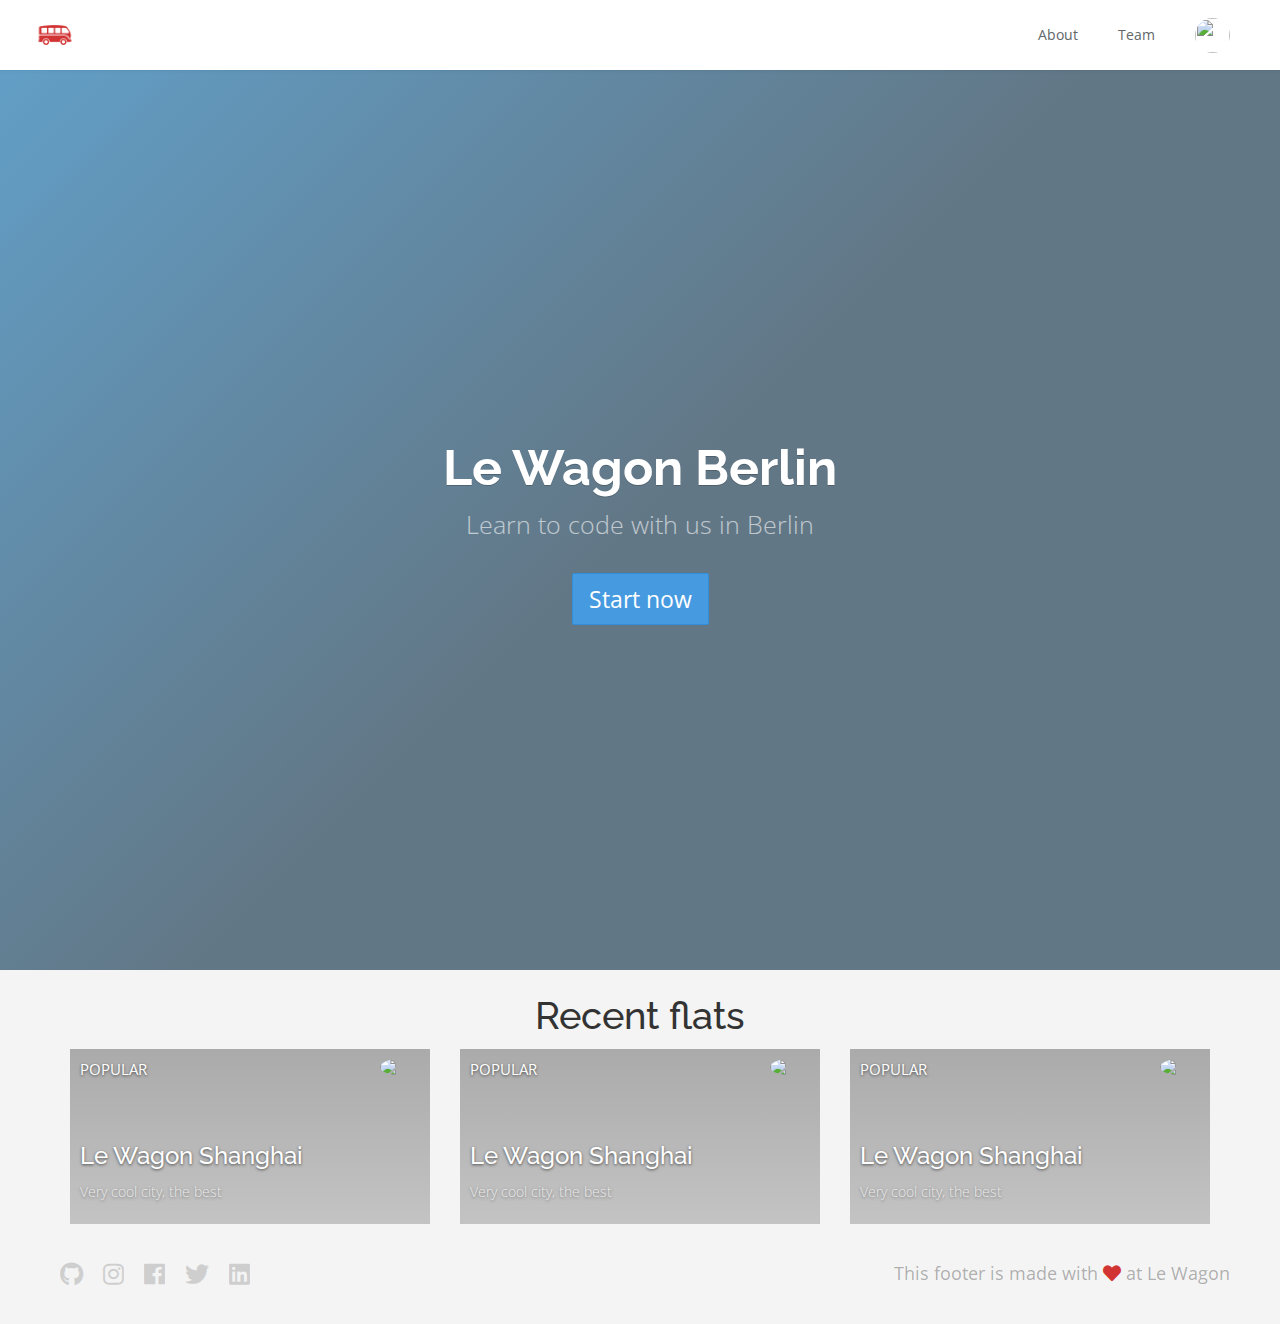
==== commit 12b2ab9c: "Automated commit at 2018-10-29 05:51:03 UTC by middleman-deploy 2.0.0-alpha" ====
--- a/index.html
+++ b/index.html
@@ -7,20 +7,105 @@
           content="width=device-width, initial-scale=1, shrink-to-fit=no">
     <!-- Use the title from a page's frontmatter if it has one -->
     <title>Le Wagon - Middleman</title>
-    <link href="stylesheets/application-2da639f4.css" rel="stylesheet" />
+    <link href="stylesheets/application-e8992ced.css" rel="stylesheet" />
     <script src="javascripts/application-93de88c9.js"></script>
     <link href="images/favicon-f15af148.png" rel="icon" type="image/png" />
   </head>
   <body>
-    <div id="home">
-  <div class="home-content">
-    <img src="images/logo-acc9c0ec.png" width="200" alt="Logo" />
-    <p>
-      Middleman is now running!
-    </p>
-    <p class="about">
-      <a href="about.html">More about this template</a>
-    </p>
+    <div class="navbar-wagon">
+  <!-- Logo -->
+  <a href="/" class="navbar-wagon-brand">
+    <img src="images/logo-acc9c0ec.png" alt="logo">
+  </a>
+
+  <!-- Right Navigation -->
+  <div class="navbar-wagon-right hidden-xs hidden-sm">
+    <a href="/middleman-site/about" class="navbar-wagon-item navbar-wagon-link">About</a>
+    <a href="/middleman-site/team" class="navbar-wagon-item navbar-wagon-link">Team</a>
+
+    <!-- Profile picture with dropdown list -->
+    <div class="navbar-wagon-item">
+      <div class="dropdown">
+        <img src="https://kitt.lewagon.com/placeholder/users/ssaunier" class="avatar dropdown-toggle" id="navbar-wagon-menu" data-toggle="dropdown">
+        <ul class="dropdown-menu dropdown-menu-right navbar-wagon-dropdown-menu">
+          <li><a href="#">Profile</a></li>
+          <li><a href="#">Dashboard</a></li>
+          <li><a href="#">Log Out</a></li>
+        </ul>
+      </div>
+    </div>
+  </div>
+
+  <!-- Dropdown appearing on mobile only -->
+  <div class="navbar-wagon-item hidden-md hidden-lg">
+    <div class="dropdown">
+      <i class="fa fa-bars dropdown-toggle" data-toggle="dropdown"></i>
+      <ul class="dropdown-menu dropdown-menu-right navbar-wagon-dropdown-menu">
+        <li><a href="/middleman-site/about">About</a></li>
+        <li><a href="/middleman-site/team">Team</a></li>
+      </ul>
+    </div>
+  </div>
+</div>
+
+    <div class="banner" style="background-image: linear-gradient(-225deg, rgba(0,101,168,0.6) 0%, rgba(0,36,61,0.6) 50%), url('https://kitt.lewagon.com/placeholder/cities/berlin');">
+  <div class="banner-content">
+    <h1>Le Wagon Berlin</h1>
+    <p>Learn to code with us in Berlin</p>
+    <a class="btn btn-primary btn-lg">Start now</a>
+  </div>
+</div>
+
+<div class="container">
+  <h2 class="text-center">Recent flats</h2>
+  <div class="row">
+    <div class="col-xs-12 col-sm-6 col-md-4">
+      <div class="card" style="background-image: linear-gradient(rgba(0,0,0,0.3), rgba(0,0,0,0.2)), url('https://kitt.lewagon.com/placeholder/cities/shanghai');">
+        <div class="card-category">Popular</div>
+        <div class="card-description">
+          <h2>Le Wagon Shanghai</h2>
+          <p>Very cool city, the best</p>
+        </div>
+        <img class="card-user" src="https://kitt.lewagon.com/placeholder/users/tgenaitay">
+        <a class="card-link" href="#" ></a>
+      </div>
+    </div>
+    <div class="col-xs-12 col-sm-6 col-md-4">
+      <div class="card" style="background-image: linear-gradient(rgba(0,0,0,0.3), rgba(0,0,0,0.2)), url('https://kitt.lewagon.com/placeholder/cities/shanghai');">
+        <div class="card-category">Popular</div>
+        <div class="card-description">
+          <h2>Le Wagon Shanghai</h2>
+          <p>Very cool city, the best</p>
+        </div>
+        <img class="card-user" src="https://kitt.lewagon.com/placeholder/users/tgenaitay">
+        <a class="card-link" href="#" ></a>
+      </div>
+    </div>
+    <div class="col-xs-12 col-sm-6 col-md-4">
+      <div class="card" style="background-image: linear-gradient(rgba(0,0,0,0.3), rgba(0,0,0,0.2)), url('https://kitt.lewagon.com/placeholder/cities/shanghai');">
+        <div class="card-category">Popular</div>
+        <div class="card-description">
+          <h2>Le Wagon Shanghai</h2>
+          <p>Very cool city, the best</p>
+        </div>
+        <img class="card-user" src="https://kitt.lewagon.com/placeholder/users/tgenaitay">
+        <a class="card-link" href="#" ></a>
+      </div>
+    </div>
+  </div>
+</div>
+
+
+    <div class="footer">
+  <div class="footer-links">
+    <a href="#"><i class="fab fa-github"></i></a>
+    <a href="#"><i class="fab fa-instagram"></i></a>
+    <a href="#"><i class="fab fa-facebook"></i></a>
+    <a href="#"><i class="fab fa-twitter"></i></a>
+    <a href="#"><i class="fab fa-linkedin"></i></a>
+  </div>
+  <div class="footer-copyright">
+    This footer is made with <i class="fa fa-heart"></i> at Le Wagon
   </div>
 </div>
 
--- a/stylesheets/application-e8992ced.css
+++ b/stylesheets/application-e8992ced.css
@@ -0,0 +1,8 @@
+@import url("https://fonts.googleapis.com/css?family=Open+Sans:400,300,700|Raleway:400,100,300,700,500");/*!
+ * Bootstrap v3.3.7 (http://getbootstrap.com)
+ * Copyright 2011-2016 Twitter, Inc.
+ * Licensed under MIT (https://github.com/twbs/bootstrap/blob/master/LICENSE)
+ *//*! normalize.css v3.0.3 | MIT License | github.com/necolas/normalize.css */html{font-family:sans-serif;-ms-text-size-adjust:100%;-webkit-text-size-adjust:100%}body{margin:0}article,aside,details,figcaption,figure,footer,header,hgroup,main,menu,nav,section,summary{display:block}audio,canvas,progress,video{display:inline-block;vertical-align:baseline}audio:not([controls]){display:none;height:0}[hidden],template{display:none}a{background-color:transparent}a:active,a:hover{outline:0}abbr[title]{border-bottom:1px dotted}b,strong{font-weight:bold}dfn{font-style:italic}h1{font-size:2em;margin:0.67em 0}mark{background:#ff0;color:#000}small{font-size:80%}sub,sup{font-size:75%;line-height:0;position:relative;vertical-align:baseline}sup{top:-0.5em}sub{bottom:-0.25em}img{border:0}svg:not(:root){overflow:hidden}figure{margin:1em 40px}hr{-webkit-box-sizing:content-box;box-sizing:content-box;height:0}pre{overflow:auto}code,kbd,pre,samp{font-family:monospace, monospace;font-size:1em}button,input,optgroup,select,textarea{color:inherit;font:inherit;margin:0}button{overflow:visible}button,select{text-transform:none}button,html input[type="button"],input[type="reset"],input[type="submit"]{-webkit-appearance:button;cursor:pointer}button[disabled],html input[disabled]{cursor:default}button::-moz-focus-inner,input::-moz-focus-inner{border:0;padding:0}input{line-height:normal}input[type="checkbox"],input[type="radio"]{-webkit-box-sizing:border-box;box-sizing:border-box;padding:0}input[type="number"]::-webkit-inner-spin-button,input[type="number"]::-webkit-outer-spin-button{height:auto}input[type="search"]{-webkit-appearance:textfield;-webkit-box-sizing:content-box;box-sizing:content-box}input[type="search"]::-webkit-search-cancel-button,input[type="search"]::-webkit-search-decoration{-webkit-appearance:none}fieldset{border:1px solid #c0c0c0;margin:0 2px;padding:0.35em 0.625em 0.75em}legend{border:0;padding:0}textarea{overflow:auto}optgroup{font-weight:bold}table{border-collapse:collapse;border-spacing:0}td,th{padding:0}/*! Source: https://github.com/h5bp/html5-boilerplate/blob/master/src/css/main.css */@media print{*,*:before,*:after{background:transparent !important;color:#000 !important;-webkit-box-shadow:none !important;box-shadow:none !important;text-shadow:none !important}a,a:visited{text-decoration:underline}a[href]:after{content:" (" attr(href) ")"}abbr[title]:after{content:" (" attr(title) ")"}a[href^="#"]:after,a[href^="javascript:"]:after{content:""}pre,blockquote{border:1px solid #999;page-break-inside:avoid}thead{display:table-header-group}tr,img{page-break-inside:avoid}img{max-width:100% !important}p,h2,h3{orphans:3;widows:3}h2,h3{page-break-after:avoid}.navbar{display:none}.btn>.caret,.dropup>.btn>.caret{border-top-color:#000 !important}.label{border:1px solid #000}.table{border-collapse:collapse !important}.table td,.table th{background-color:#fff !important}.table-bordered th,.table-bordered td{border:1px solid #ddd !important}}@font-face{font-family:'Glyphicons Halflings';src:url("../assets/bootstrap/glyphicons-halflings-regular-86b6f62b.eot");src:url("../assets/bootstrap/glyphicons-halflings-regular-86b6f62b.eot?#iefix") format("embedded-opentype"),url("../assets/bootstrap/glyphicons-halflings-regular-ca35b697.woff2") format("woff2"),url("../assets/bootstrap/glyphicons-halflings-regular-278e49a8.woff") format("woff"),url("../assets/bootstrap/glyphicons-halflings-regular-44bc1850.ttf") format("truetype"),url("../assets/bootstrap/glyphicons-halflings-regular-de51a849.svg#glyphicons_halflingsregular") format("svg")}.glyphicon{position:relative;top:1px;display:inline-block;font-family:'Glyphicons Halflings';font-style:normal;font-weight:normal;line-height:1;-webkit-font-smoothing:antialiased;-moz-osx-font-smoothing:grayscale}.glyphicon-asterisk:before{content:"\002a"}.glyphicon-plus:before{content:"\002b"}.glyphicon-euro:before,.glyphicon-eur:before{content:"\20ac"}.glyphicon-minus:before{content:"\2212"}.glyphicon-cloud:before{content:"\2601"}.glyphicon-envelope:before{content:"\2709"}.glyphicon-pencil:before{content:"\270f"}.glyphicon-glass:before{content:"\e001"}.glyphicon-music:before{content:"\e002"}.glyphicon-search:before{content:"\e003"}.glyphicon-heart:before{content:"\e005"}.glyphicon-star:before{content:"\e006"}.glyphicon-star-empty:before{content:"\e007"}.glyphicon-user:before{content:"\e008"}.glyphicon-film:before{content:"\e009"}.glyphicon-th-large:before{content:"\e010"}.glyphicon-th:before{content:"\e011"}.glyphicon-th-list:before{content:"\e012"}.glyphicon-ok:before{content:"\e013"}.glyphicon-remove:before{content:"\e014"}.glyphicon-zoom-in:before{content:"\e015"}.glyphicon-zoom-out:before{content:"\e016"}.glyphicon-off:before{content:"\e017"}.glyphicon-signal:before{content:"\e018"}.glyphicon-cog:before{content:"\e019"}.glyphicon-trash:before{content:"\e020"}.glyphicon-home:before{content:"\e021"}.glyphicon-file:before{content:"\e022"}.glyphicon-time:before{content:"\e023"}.glyphicon-road:before{content:"\e024"}.glyphicon-download-alt:before{content:"\e025"}.glyphicon-download:before{content:"\e026"}.glyphicon-upload:before{content:"\e027"}.glyphicon-inbox:before{content:"\e028"}.glyphicon-play-circle:before{content:"\e029"}.glyphicon-repeat:before{content:"\e030"}.glyphicon-refresh:before{content:"\e031"}.glyphicon-list-alt:before{content:"\e032"}.glyphicon-lock:before{content:"\e033"}.glyphicon-flag:before{content:"\e034"}.glyphicon-headphones:before{content:"\e035"}.glyphicon-volume-off:before{content:"\e036"}.glyphicon-volume-down:before{content:"\e037"}.glyphicon-volume-up:before{content:"\e038"}.glyphicon-qrcode:before{content:"\e039"}.glyphicon-barcode:before{content:"\e040"}.glyphicon-tag:before{content:"\e041"}.glyphicon-tags:before{content:"\e042"}.glyphicon-book:before{content:"\e043"}.glyphicon-bookmark:before{content:"\e044"}.glyphicon-print:before{content:"\e045"}.glyphicon-camera:before{content:"\e046"}.glyphicon-font:before{content:"\e047"}.glyphicon-bold:before{content:"\e048"}.glyphicon-italic:before{content:"\e049"}.glyphicon-text-height:before{content:"\e050"}.glyphicon-text-width:before{content:"\e051"}.glyphicon-align-left:before{content:"\e052"}.glyphicon-align-center:before{content:"\e053"}.glyphicon-align-right:before{content:"\e054"}.glyphicon-align-justify:before{content:"\e055"}.glyphicon-list:before{content:"\e056"}.glyphicon-indent-left:before{content:"\e057"}.glyphicon-indent-right:before{content:"\e058"}.glyphicon-facetime-video:before{content:"\e059"}.glyphicon-picture:before{content:"\e060"}.glyphicon-map-marker:before{content:"\e062"}.glyphicon-adjust:before{content:"\e063"}.glyphicon-tint:before{content:"\e064"}.glyphicon-edit:before{content:"\e065"}.glyphicon-share:before{content:"\e066"}.glyphicon-check:before{content:"\e067"}.glyphicon-move:before{content:"\e068"}.glyphicon-step-backward:before{content:"\e069"}.glyphicon-fast-backward:before{content:"\e070"}.glyphicon-backward:before{content:"\e071"}.glyphicon-play:before{content:"\e072"}.glyphicon-pause:before{content:"\e073"}.glyphicon-stop:before{content:"\e074"}.glyphicon-forward:before{content:"\e075"}.glyphicon-fast-forward:before{content:"\e076"}.glyphicon-step-forward:before{content:"\e077"}.glyphicon-eject:before{content:"\e078"}.glyphicon-chevron-left:before{content:"\e079"}.glyphicon-chevron-right:before{content:"\e080"}.glyphicon-plus-sign:before{content:"\e081"}.glyphicon-minus-sign:before{content:"\e082"}.glyphicon-remove-sign:before{content:"\e083"}.glyphicon-ok-sign:before{content:"\e084"}.glyphicon-question-sign:before{content:"\e085"}.glyphicon-info-sign:before{content:"\e086"}.glyphicon-screenshot:before{content:"\e087"}.glyphicon-remove-circle:before{content:"\e088"}.glyphicon-ok-circle:before{content:"\e089"}.glyphicon-ban-circle:before{content:"\e090"}.glyphicon-arrow-left:before{content:"\e091"}.glyphicon-arrow-right:before{content:"\e092"}.glyphicon-arrow-up:before{content:"\e093"}.glyphicon-arrow-down:before{content:"\e094"}.glyphicon-share-alt:before{content:"\e095"}.glyphicon-resize-full:before{content:"\e096"}.glyphicon-resize-small:before{content:"\e097"}.glyphicon-exclamation-sign:before{content:"\e101"}.glyphicon-gift:before{content:"\e102"}.glyphicon-leaf:before{content:"\e103"}.glyphicon-fire:before{content:"\e104"}.glyphicon-eye-open:before{content:"\e105"}.glyphicon-eye-close:before{content:"\e106"}.glyphicon-warning-sign:before{content:"\e107"}.glyphicon-plane:before{content:"\e108"}.glyphicon-calendar:before{content:"\e109"}.glyphicon-random:before{content:"\e110"}.glyphicon-comment:before{content:"\e111"}.glyphicon-magnet:before{content:"\e112"}.glyphicon-chevron-up:before{content:"\e113"}.glyphicon-chevron-down:before{content:"\e114"}.glyphicon-retweet:before{content:"\e115"}.glyphicon-shopping-cart:before{content:"\e116"}.glyphicon-folder-close:before{content:"\e117"}.glyphicon-folder-open:before{content:"\e118"}.glyphicon-resize-vertical:before{content:"\e119"}.glyphicon-resize-horizontal:before{content:"\e120"}.glyphicon-hdd:before{content:"\e121"}.glyphicon-bullhorn:before{content:"\e122"}.glyphicon-bell:before{content:"\e123"}.glyphicon-certificate:before{content:"\e124"}.glyphicon-thumbs-up:before{content:"\e125"}.glyphicon-thumbs-down:before{content:"\e126"}.glyphicon-hand-right:before{content:"\e127"}.glyphicon-hand-left:before{content:"\e128"}.glyphicon-hand-up:before{content:"\e129"}.glyphicon-hand-down:before{content:"\e130"}.glyphicon-circle-arrow-right:before{content:"\e131"}.glyphicon-circle-arrow-left:before{content:"\e132"}.glyphicon-circle-arrow-up:before{content:"\e133"}.glyphicon-circle-arrow-down:before{content:"\e134"}.glyphicon-globe:before{content:"\e135"}.glyphicon-wrench:before{content:"\e136"}.glyphicon-tasks:before{content:"\e137"}.glyphicon-filter:before{content:"\e138"}.glyphicon-briefcase:before{content:"\e139"}.glyphicon-fullscreen:before{content:"\e140"}.glyphicon-dashboard:before{content:"\e141"}.glyphicon-paperclip:before{content:"\e142"}.glyphicon-heart-empty:before{content:"\e143"}.glyphicon-link:before{content:"\e144"}.glyphicon-phone:before{content:"\e145"}.glyphicon-pushpin:before{content:"\e146"}.glyphicon-usd:before{content:"\e148"}.glyphicon-gbp:before{content:"\e149"}.glyphicon-sort:before{content:"\e150"}.glyphicon-sort-by-alphabet:before{content:"\e151"}.glyphicon-sort-by-alphabet-alt:before{content:"\e152"}.glyphicon-sort-by-order:before{content:"\e153"}.glyphicon-sort-by-order-alt:before{content:"\e154"}.glyphicon-sort-by-attributes:before{content:"\e155"}.glyphicon-sort-by-attributes-alt:before{content:"\e156"}.glyphicon-unchecked:before{content:"\e157"}.glyphicon-expand:before{content:"\e158"}.glyphicon-collapse-down:before{content:"\e159"}.glyphicon-collapse-up:before{content:"\e160"}.glyphicon-log-in:before{content:"\e161"}.glyphicon-flash:before{content:"\e162"}.glyphicon-log-out:before{content:"\e163"}.glyphicon-new-window:before{content:"\e164"}.glyphicon-record:before{content:"\e165"}.glyphicon-save:before{content:"\e166"}.glyphicon-open:before{content:"\e167"}.glyphicon-saved:before{content:"\e168"}.glyphicon-import:before{content:"\e169"}.glyphicon-export:before{content:"\e170"}.glyphicon-send:before{content:"\e171"}.glyphicon-floppy-disk:before{content:"\e172"}.glyphicon-floppy-saved:before{content:"\e173"}.glyphicon-floppy-remove:before{content:"\e174"}.glyphicon-floppy-save:before{content:"\e175"}.glyphicon-floppy-open:before{content:"\e176"}.glyphicon-credit-card:before{content:"\e177"}.glyphicon-transfer:before{content:"\e178"}.glyphicon-cutlery:before{content:"\e179"}.glyphicon-header:before{content:"\e180"}.glyphicon-compressed:before{content:"\e181"}.glyphicon-earphone:before{content:"\e182"}.glyphicon-phone-alt:before{content:"\e183"}.glyphicon-tower:before{content:"\e184"}.glyphicon-stats:before{content:"\e185"}.glyphicon-sd-video:before{content:"\e186"}.glyphicon-hd-video:before{content:"\e187"}.glyphicon-subtitles:before{content:"\e188"}.glyphicon-sound-stereo:before{content:"\e189"}.glyphicon-sound-dolby:before{content:"\e190"}.glyphicon-sound-5-1:before{content:"\e191"}.glyphicon-sound-6-1:before{content:"\e192"}.glyphicon-sound-7-1:before{content:"\e193"}.glyphicon-copyright-mark:before{content:"\e194"}.glyphicon-registration-mark:before{content:"\e195"}.glyphicon-cloud-download:before{content:"\e197"}.glyphicon-cloud-upload:before{content:"\e198"}.glyphicon-tree-conifer:before{content:"\e199"}.glyphicon-tree-deciduous:before{content:"\e200"}.glyphicon-cd:before{content:"\e201"}.glyphicon-save-file:before{content:"\e202"}.glyphicon-open-file:before{content:"\e203"}.glyphicon-level-up:before{content:"\e204"}.glyphicon-copy:before{content:"\e205"}.glyphicon-paste:before{content:"\e206"}.glyphicon-alert:before{content:"\e209"}.glyphicon-equalizer:before{content:"\e210"}.glyphicon-king:before{content:"\e211"}.glyphicon-queen:before{content:"\e212"}.glyphicon-pawn:before{content:"\e213"}.glyphicon-bishop:before{content:"\e214"}.glyphicon-knight:before{content:"\e215"}.glyphicon-baby-formula:before{content:"\e216"}.glyphicon-tent:before{content:"\26fa"}.glyphicon-blackboard:before{content:"\e218"}.glyphicon-bed:before{content:"\e219"}.glyphicon-apple:before{content:"\f8ff"}.glyphicon-erase:before{content:"\e221"}.glyphicon-hourglass:before{content:"\231b"}.glyphicon-lamp:before{content:"\e223"}.glyphicon-duplicate:before{content:"\e224"}.glyphicon-piggy-bank:before{content:"\e225"}.glyphicon-scissors:before{content:"\e226"}.glyphicon-bitcoin:before{content:"\e227"}.glyphicon-btc:before{content:"\e227"}.glyphicon-xbt:before{content:"\e227"}.glyphicon-yen:before{content:"\00a5"}.glyphicon-jpy:before{content:"\00a5"}.glyphicon-ruble:before{content:"\20bd"}.glyphicon-rub:before{content:"\20bd"}.glyphicon-scale:before{content:"\e230"}.glyphicon-ice-lolly:before{content:"\e231"}.glyphicon-ice-lolly-tasted:before{content:"\e232"}.glyphicon-education:before{content:"\e233"}.glyphicon-option-horizontal:before{content:"\e234"}.glyphicon-option-vertical:before{content:"\e235"}.glyphicon-menu-hamburger:before{content:"\e236"}.glyphicon-modal-window:before{content:"\e237"}.glyphicon-oil:before{content:"\e238"}.glyphicon-grain:before{content:"\e239"}.glyphicon-sunglasses:before{content:"\e240"}.glyphicon-text-size:before{content:"\e241"}.glyphicon-text-color:before{content:"\e242"}.glyphicon-text-background:before{content:"\e243"}.glyphicon-object-align-top:before{content:"\e244"}.glyphicon-object-align-bottom:before{content:"\e245"}.glyphicon-object-align-horizontal:before{content:"\e246"}.glyphicon-object-align-left:before{content:"\e247"}.glyphicon-object-align-vertical:before{content:"\e248"}.glyphicon-object-align-right:before{content:"\e249"}.glyphicon-triangle-right:before{content:"\e250"}.glyphicon-triangle-left:before{content:"\e251"}.glyphicon-triangle-bottom:before{content:"\e252"}.glyphicon-triangle-top:before{content:"\e253"}.glyphicon-console:before{content:"\e254"}.glyphicon-superscript:before{content:"\e255"}.glyphicon-subscript:before{content:"\e256"}.glyphicon-menu-left:before{content:"\e257"}.glyphicon-menu-right:before{content:"\e258"}.glyphicon-menu-down:before{content:"\e259"}.glyphicon-menu-up:before{content:"\e260"}*{-webkit-box-sizing:border-box;box-sizing:border-box}*:before,*:after{-webkit-box-sizing:border-box;box-sizing:border-box}html{font-size:10px;-webkit-tap-highlight-color:transparent}body{font-family:"Open Sans", "Helvetica", "sans-serif";font-size:18px;line-height:1.42857143;color:#333333;background-color:#F4F4F4}input,button,select,textarea{font-family:inherit;font-size:inherit;line-height:inherit}a{color:#469AE0;text-decoration:none}a:hover,a:focus{color:#1f74ba;text-decoration:underline}a:focus{outline:5px auto -webkit-focus-ring-color;outline-offset:-2px}figure{margin:0}img{vertical-align:middle}.img-responsive{display:block;max-width:100%;height:auto}.img-rounded{border-radius:2px}.img-thumbnail{padding:4px;line-height:1.42857143;background-color:#F4F4F4;border:1px solid #ddd;border-radius:2px;-webkit-transition:all 0.2s ease-in-out;transition:all 0.2s ease-in-out;display:inline-block;max-width:100%;height:auto}.img-circle{border-radius:50%}hr{margin-top:25px;margin-bottom:25px;border:0;border-top:1px solid #eeeeee}.sr-only{position:absolute;width:1px;height:1px;margin:-1px;padding:0;overflow:hidden;clip:rect(0, 0, 0, 0);border:0}.sr-only-focusable:active,.sr-only-focusable:focus{position:static;width:auto;height:auto;margin:0;overflow:visible;clip:auto}[role="button"]{cursor:pointer}h1,h2,h3,h4,h5,h6,.h1,.h2,.h3,.h4,.h5,.h6{font-family:"Raleway", "Helvetica", "sans-serif";font-weight:500;line-height:1.1;color:inherit}h1 small,h1 .small,h2 small,h2 .small,h3 small,h3 .small,h4 small,h4 .small,h5 small,h5 .small,h6 small,h6 .small,.h1 small,.h1 .small,.h2 small,.h2 .small,.h3 small,.h3 .small,.h4 small,.h4 .small,.h5 small,.h5 .small,.h6 small,.h6 .small{font-weight:normal;line-height:1;color:#777777}h1,.h1,h2,.h2,h3,.h3{margin-top:25px;margin-bottom:12.5px}h1 small,h1 .small,.h1 small,.h1 .small,h2 small,h2 .small,.h2 small,.h2 .small,h3 small,h3 .small,.h3 small,.h3 .small{font-size:65%}h4,.h4,h5,.h5,h6,.h6{margin-top:12.5px;margin-bottom:12.5px}h4 small,h4 .small,.h4 small,.h4 .small,h5 small,h5 .small,.h5 small,.h5 .small,h6 small,h6 .small,.h6 small,.h6 .small{font-size:75%}h1,.h1{font-size:46px}h2,.h2{font-size:38px}h3,.h3{font-size:31px}h4,.h4{font-size:23px}h5,.h5{font-size:18px}h6,.h6{font-size:16px}p{margin:0 0 12.5px}.lead{margin-bottom:25px;font-size:20px;font-weight:300;line-height:1.4}@media (min-width: 768px){.lead{font-size:27px}}small,.small{font-size:88%}mark,.mark{background-color:#fcf8e3;padding:.2em}.text-left{text-align:left}.text-right{text-align:right}.text-center{text-align:center}.text-justify{text-align:justify}.text-nowrap{white-space:nowrap}.text-lowercase{text-transform:lowercase}.text-uppercase,.initialism{text-transform:uppercase}.text-capitalize{text-transform:capitalize}.text-muted{color:#777777}.text-primary{color:#469AE0}a.text-primary:hover,a.text-primary:focus{color:#2381d0}.text-success{color:#3c763d}a.text-success:hover,a.text-success:focus{color:#2b542c}.text-info{color:#31708f}a.text-info:hover,a.text-info:focus{color:#245269}.text-warning{color:#8a6d3b}a.text-warning:hover,a.text-warning:focus{color:#66512c}.text-danger{color:#a94442}a.text-danger:hover,a.text-danger:focus{color:#843534}.bg-primary{color:#fff}.bg-primary{background-color:#469AE0}a.bg-primary:hover,a.bg-primary:focus{background-color:#2381d0}.bg-success{background-color:#dff0d8}a.bg-success:hover,a.bg-success:focus{background-color:#c1e2b3}.bg-info{background-color:#d9edf7}a.bg-info:hover,a.bg-info:focus{background-color:#afd9ee}.bg-warning{background-color:#fcf8e3}a.bg-warning:hover,a.bg-warning:focus{background-color:#f7ecb5}.bg-danger{background-color:#f2dede}a.bg-danger:hover,a.bg-danger:focus{background-color:#e4b9b9}.page-header{padding-bottom:11.5px;margin:50px 0 25px;border-bottom:1px solid #eeeeee}ul,ol{margin-top:0;margin-bottom:12.5px}ul ul,ul ol,ol ul,ol ol{margin-bottom:0}.list-unstyled{padding-left:0;list-style:none}.list-inline{padding-left:0;list-style:none;margin-left:-5px}.list-inline>li{display:inline-block;padding-left:5px;padding-right:5px}dl{margin-top:0;margin-bottom:25px}dt,dd{line-height:1.42857143}dt{font-weight:bold}dd{margin-left:0}.dl-horizontal dd:before,.dl-horizontal dd:after{content:" ";display:table}.dl-horizontal dd:after{clear:both}@media (min-width: 768px){.dl-horizontal dt{float:left;width:160px;clear:left;text-align:right;overflow:hidden;text-overflow:ellipsis;white-space:nowrap}.dl-horizontal dd{margin-left:180px}}abbr[title],abbr[data-original-title]{cursor:help;border-bottom:1px dotted #777777}.initialism{font-size:90%}blockquote{padding:12.5px 25px;margin:0 0 25px;font-size:22.5px;border-left:5px solid #eeeeee}blockquote p:last-child,blockquote ul:last-child,blockquote ol:last-child{margin-bottom:0}blockquote footer,blockquote small,blockquote .small{display:block;font-size:80%;line-height:1.42857143;color:#777777}blockquote footer:before,blockquote small:before,blockquote .small:before{content:'\2014 \00A0'}.blockquote-reverse,blockquote.pull-right{padding-right:15px;padding-left:0;border-right:5px solid #eeeeee;border-left:0;text-align:right}.blockquote-reverse footer:before,.blockquote-reverse small:before,.blockquote-reverse .small:before,blockquote.pull-right footer:before,blockquote.pull-right small:before,blockquote.pull-right .small:before{content:''}.blockquote-reverse footer:after,.blockquote-reverse small:after,.blockquote-reverse .small:after,blockquote.pull-right footer:after,blockquote.pull-right small:after,blockquote.pull-right .small:after{content:'\00A0 \2014'}address{margin-bottom:25px;font-style:normal;line-height:1.42857143}code,kbd,pre,samp{font-family:Menlo, Monaco, Consolas, "Courier New", monospace}code{padding:2px 4px;font-size:90%;color:#c7254e;background-color:#f9f2f4;border-radius:2px}kbd{padding:2px 4px;font-size:90%;color:#fff;background-color:#333;border-radius:2px;-webkit-box-shadow:inset 0 -1px 0 rgba(0,0,0,0.25);box-shadow:inset 0 -1px 0 rgba(0,0,0,0.25)}kbd kbd{padding:0;font-size:100%;font-weight:bold;-webkit-box-shadow:none;box-shadow:none}pre{display:block;padding:12px;margin:0 0 12.5px;font-size:17px;line-height:1.42857143;word-break:break-all;word-wrap:break-word;color:#333333;background-color:#f5f5f5;border:1px solid #ccc;border-radius:2px}pre code{padding:0;font-size:inherit;color:inherit;white-space:pre-wrap;background-color:transparent;border-radius:0}.pre-scrollable{max-height:340px;overflow-y:scroll}.container{margin-right:auto;margin-left:auto;padding-left:15px;padding-right:15px}.container:before,.container:after{content:" ";display:table}.container:after{clear:both}@media (min-width: 768px){.container{width:750px}}@media (min-width: 992px){.container{width:970px}}@media (min-width: 1200px){.container{width:1170px}}.container-fluid{margin-right:auto;margin-left:auto;padding-left:15px;padding-right:15px}.container-fluid:before,.container-fluid:after{content:" ";display:table}.container-fluid:after{clear:both}.row{margin-left:-15px;margin-right:-15px}.row:before,.row:after{content:" ";display:table}.row:after{clear:both}.col-xs-1,.col-sm-1,.col-md-1,.col-lg-1,.col-xs-2,.col-sm-2,.col-md-2,.col-lg-2,.col-xs-3,.col-sm-3,.col-md-3,.col-lg-3,.col-xs-4,.col-sm-4,.col-md-4,.col-lg-4,.col-xs-5,.col-sm-5,.col-md-5,.col-lg-5,.col-xs-6,.col-sm-6,.col-md-6,.col-lg-6,.col-xs-7,.col-sm-7,.col-md-7,.col-lg-7,.col-xs-8,.col-sm-8,.col-md-8,.col-lg-8,.col-xs-9,.col-sm-9,.col-md-9,.col-lg-9,.col-xs-10,.col-sm-10,.col-md-10,.col-lg-10,.col-xs-11,.col-sm-11,.col-md-11,.col-lg-11,.col-xs-12,.col-sm-12,.col-md-12,.col-lg-12{position:relative;min-height:1px;padding-left:15px;padding-right:15px}.col-xs-1,.col-xs-2,.col-xs-3,.col-xs-4,.col-xs-5,.col-xs-6,.col-xs-7,.col-xs-8,.col-xs-9,.col-xs-10,.col-xs-11,.col-xs-12{float:left}.col-xs-1{width:8.33333333%}.col-xs-2{width:16.66666667%}.col-xs-3{width:25%}.col-xs-4{width:33.33333333%}.col-xs-5{width:41.66666667%}.col-xs-6{width:50%}.col-xs-7{width:58.33333333%}.col-xs-8{width:66.66666667%}.col-xs-9{width:75%}.col-xs-10{width:83.33333333%}.col-xs-11{width:91.66666667%}.col-xs-12{width:100%}.col-xs-pull-0{right:auto}.col-xs-pull-1{right:8.33333333%}.col-xs-pull-2{right:16.66666667%}.col-xs-pull-3{right:25%}.col-xs-pull-4{right:33.33333333%}.col-xs-pull-5{right:41.66666667%}.col-xs-pull-6{right:50%}.col-xs-pull-7{right:58.33333333%}.col-xs-pull-8{right:66.66666667%}.col-xs-pull-9{right:75%}.col-xs-pull-10{right:83.33333333%}.col-xs-pull-11{right:91.66666667%}.col-xs-pull-12{right:100%}.col-xs-push-0{left:auto}.col-xs-push-1{left:8.33333333%}.col-xs-push-2{left:16.66666667%}.col-xs-push-3{left:25%}.col-xs-push-4{left:33.33333333%}.col-xs-push-5{left:41.66666667%}.col-xs-push-6{left:50%}.col-xs-push-7{left:58.33333333%}.col-xs-push-8{left:66.66666667%}.col-xs-push-9{left:75%}.col-xs-push-10{left:83.33333333%}.col-xs-push-11{left:91.66666667%}.col-xs-push-12{left:100%}.col-xs-offset-0{margin-left:0%}.col-xs-offset-1{margin-left:8.33333333%}.col-xs-offset-2{margin-left:16.66666667%}.col-xs-offset-3{margin-left:25%}.col-xs-offset-4{margin-left:33.33333333%}.col-xs-offset-5{margin-left:41.66666667%}.col-xs-offset-6{margin-left:50%}.col-xs-offset-7{margin-left:58.33333333%}.col-xs-offset-8{margin-left:66.66666667%}.col-xs-offset-9{margin-left:75%}.col-xs-offset-10{margin-left:83.33333333%}.col-xs-offset-11{margin-left:91.66666667%}.col-xs-offset-12{margin-left:100%}@media (min-width: 768px){.col-sm-1,.col-sm-2,.col-sm-3,.col-sm-4,.col-sm-5,.col-sm-6,.col-sm-7,.col-sm-8,.col-sm-9,.col-sm-10,.col-sm-11,.col-sm-12{float:left}.col-sm-1{width:8.33333333%}.col-sm-2{width:16.66666667%}.col-sm-3{width:25%}.col-sm-4{width:33.33333333%}.col-sm-5{width:41.66666667%}.col-sm-6{width:50%}.col-sm-7{width:58.33333333%}.col-sm-8{width:66.66666667%}.col-sm-9{width:75%}.col-sm-10{width:83.33333333%}.col-sm-11{width:91.66666667%}.col-sm-12{width:100%}.col-sm-pull-0{right:auto}.col-sm-pull-1{right:8.33333333%}.col-sm-pull-2{right:16.66666667%}.col-sm-pull-3{right:25%}.col-sm-pull-4{right:33.33333333%}.col-sm-pull-5{right:41.66666667%}.col-sm-pull-6{right:50%}.col-sm-pull-7{right:58.33333333%}.col-sm-pull-8{right:66.66666667%}.col-sm-pull-9{right:75%}.col-sm-pull-10{right:83.33333333%}.col-sm-pull-11{right:91.66666667%}.col-sm-pull-12{right:100%}.col-sm-push-0{left:auto}.col-sm-push-1{left:8.33333333%}.col-sm-push-2{left:16.66666667%}.col-sm-push-3{left:25%}.col-sm-push-4{left:33.33333333%}.col-sm-push-5{left:41.66666667%}.col-sm-push-6{left:50%}.col-sm-push-7{left:58.33333333%}.col-sm-push-8{left:66.66666667%}.col-sm-push-9{left:75%}.col-sm-push-10{left:83.33333333%}.col-sm-push-11{left:91.66666667%}.col-sm-push-12{left:100%}.col-sm-offset-0{margin-left:0%}.col-sm-offset-1{margin-left:8.33333333%}.col-sm-offset-2{margin-left:16.66666667%}.col-sm-offset-3{margin-left:25%}.col-sm-offset-4{margin-left:33.33333333%}.col-sm-offset-5{margin-left:41.66666667%}.col-sm-offset-6{margin-left:50%}.col-sm-offset-7{margin-left:58.33333333%}.col-sm-offset-8{margin-left:66.66666667%}.col-sm-offset-9{margin-left:75%}.col-sm-offset-10{margin-left:83.33333333%}.col-sm-offset-11{margin-left:91.66666667%}.col-sm-offset-12{margin-left:100%}}@media (min-width: 992px){.col-md-1,.col-md-2,.col-md-3,.col-md-4,.col-md-5,.col-md-6,.col-md-7,.col-md-8,.col-md-9,.col-md-10,.col-md-11,.col-md-12{float:left}.col-md-1{width:8.33333333%}.col-md-2{width:16.66666667%}.col-md-3{width:25%}.col-md-4{width:33.33333333%}.col-md-5{width:41.66666667%}.col-md-6{width:50%}.col-md-7{width:58.33333333%}.col-md-8{width:66.66666667%}.col-md-9{width:75%}.col-md-10{width:83.33333333%}.col-md-11{width:91.66666667%}.col-md-12{width:100%}.col-md-pull-0{right:auto}.col-md-pull-1{right:8.33333333%}.col-md-pull-2{right:16.66666667%}.col-md-pull-3{right:25%}.col-md-pull-4{right:33.33333333%}.col-md-pull-5{right:41.66666667%}.col-md-pull-6{right:50%}.col-md-pull-7{right:58.33333333%}.col-md-pull-8{right:66.66666667%}.col-md-pull-9{right:75%}.col-md-pull-10{right:83.33333333%}.col-md-pull-11{right:91.66666667%}.col-md-pull-12{right:100%}.col-md-push-0{left:auto}.col-md-push-1{left:8.33333333%}.col-md-push-2{left:16.66666667%}.col-md-push-3{left:25%}.col-md-push-4{left:33.33333333%}.col-md-push-5{left:41.66666667%}.col-md-push-6{left:50%}.col-md-push-7{left:58.33333333%}.col-md-push-8{left:66.66666667%}.col-md-push-9{left:75%}.col-md-push-10{left:83.33333333%}.col-md-push-11{left:91.66666667%}.col-md-push-12{left:100%}.col-md-offset-0{margin-left:0%}.col-md-offset-1{margin-left:8.33333333%}.col-md-offset-2{margin-left:16.66666667%}.col-md-offset-3{margin-left:25%}.col-md-offset-4{margin-left:33.33333333%}.col-md-offset-5{margin-left:41.66666667%}.col-md-offset-6{margin-left:50%}.col-md-offset-7{margin-left:58.33333333%}.col-md-offset-8{margin-left:66.66666667%}.col-md-offset-9{margin-left:75%}.col-md-offset-10{margin-left:83.33333333%}.col-md-offset-11{margin-left:91.66666667%}.col-md-offset-12{margin-left:100%}}@media (min-width: 1200px){.col-lg-1,.col-lg-2,.col-lg-3,.col-lg-4,.col-lg-5,.col-lg-6,.col-lg-7,.col-lg-8,.col-lg-9,.col-lg-10,.col-lg-11,.col-lg-12{float:left}.col-lg-1{width:8.33333333%}.col-lg-2{width:16.66666667%}.col-lg-3{width:25%}.col-lg-4{width:33.33333333%}.col-lg-5{width:41.66666667%}.col-lg-6{width:50%}.col-lg-7{width:58.33333333%}.col-lg-8{width:66.66666667%}.col-lg-9{width:75%}.col-lg-10{width:83.33333333%}.col-lg-11{width:91.66666667%}.col-lg-12{width:100%}.col-lg-pull-0{right:auto}.col-lg-pull-1{right:8.33333333%}.col-lg-pull-2{right:16.66666667%}.col-lg-pull-3{right:25%}.col-lg-pull-4{right:33.33333333%}.col-lg-pull-5{right:41.66666667%}.col-lg-pull-6{right:50%}.col-lg-pull-7{right:58.33333333%}.col-lg-pull-8{right:66.66666667%}.col-lg-pull-9{right:75%}.col-lg-pull-10{right:83.33333333%}.col-lg-pull-11{right:91.66666667%}.col-lg-pull-12{right:100%}.col-lg-push-0{left:auto}.col-lg-push-1{left:8.33333333%}.col-lg-push-2{left:16.66666667%}.col-lg-push-3{left:25%}.col-lg-push-4{left:33.33333333%}.col-lg-push-5{left:41.66666667%}.col-lg-push-6{left:50%}.col-lg-push-7{left:58.33333333%}.col-lg-push-8{left:66.66666667%}.col-lg-push-9{left:75%}.col-lg-push-10{left:83.33333333%}.col-lg-push-11{left:91.66666667%}.col-lg-push-12{left:100%}.col-lg-offset-0{margin-left:0%}.col-lg-offset-1{margin-left:8.33333333%}.col-lg-offset-2{margin-left:16.66666667%}.col-lg-offset-3{margin-left:25%}.col-lg-offset-4{margin-left:33.33333333%}.col-lg-offset-5{margin-left:41.66666667%}.col-lg-offset-6{margin-left:50%}.col-lg-offset-7{margin-left:58.33333333%}.col-lg-offset-8{margin-left:66.66666667%}.col-lg-offset-9{margin-left:75%}.col-lg-offset-10{margin-left:83.33333333%}.col-lg-offset-11{margin-left:91.66666667%}.col-lg-offset-12{margin-left:100%}}table{background-color:transparent}caption{padding-top:8px;padding-bottom:8px;color:#777777;text-align:left}th{text-align:left}.table{width:100%;max-width:100%;margin-bottom:25px}.table>thead>tr>th,.table>thead>tr>td,.table>tbody>tr>th,.table>tbody>tr>td,.table>tfoot>tr>th,.table>tfoot>tr>td{padding:8px;line-height:1.42857143;vertical-align:top;border-top:1px solid #ddd}.table>thead>tr>th{vertical-align:bottom;border-bottom:2px solid #ddd}.table>caption+thead>tr:first-child>th,.table>caption+thead>tr:first-child>td,.table>colgroup+thead>tr:first-child>th,.table>colgroup+thead>tr:first-child>td,.table>thead:first-child>tr:first-child>th,.table>thead:first-child>tr:first-child>td{border-top:0}.table>tbody+tbody{border-top:2px solid #ddd}.table .table{background-color:#F4F4F4}.table-condensed>thead>tr>th,.table-condensed>thead>tr>td,.table-condensed>tbody>tr>th,.table-condensed>tbody>tr>td,.table-condensed>tfoot>tr>th,.table-condensed>tfoot>tr>td{padding:5px}.table-bordered{border:1px solid #ddd}.table-bordered>thead>tr>th,.table-bordered>thead>tr>td,.table-bordered>tbody>tr>th,.table-bordered>tbody>tr>td,.table-bordered>tfoot>tr>th,.table-bordered>tfoot>tr>td{border:1px solid #ddd}.table-bordered>thead>tr>th,.table-bordered>thead>tr>td{border-bottom-width:2px}.table-striped>tbody>tr:nth-of-type(odd){background-color:#f9f9f9}.table-hover>tbody>tr:hover{background-color:#f5f5f5}table col[class*="col-"]{position:static;float:none;display:table-column}table td[class*="col-"],table th[class*="col-"]{position:static;float:none;display:table-cell}.table>thead>tr>td.active,.table>thead>tr>th.active,.table>thead>tr.active>td,.table>thead>tr.active>th,.table>tbody>tr>td.active,.table>tbody>tr>th.active,.table>tbody>tr.active>td,.table>tbody>tr.active>th,.table>tfoot>tr>td.active,.table>tfoot>tr>th.active,.table>tfoot>tr.active>td,.table>tfoot>tr.active>th{background-color:#f5f5f5}.table-hover>tbody>tr>td.active:hover,.table-hover>tbody>tr>th.active:hover,.table-hover>tbody>tr.active:hover>td,.table-hover>tbody>tr:hover>.active,.table-hover>tbody>tr.active:hover>th{background-color:#e8e8e8}.table>thead>tr>td.success,.table>thead>tr>th.success,.table>thead>tr.success>td,.table>thead>tr.success>th,.table>tbody>tr>td.success,.table>tbody>tr>th.success,.table>tbody>tr.success>td,.table>tbody>tr.success>th,.table>tfoot>tr>td.success,.table>tfoot>tr>th.success,.table>tfoot>tr.success>td,.table>tfoot>tr.success>th{background-color:#dff0d8}.table-hover>tbody>tr>td.success:hover,.table-hover>tbody>tr>th.success:hover,.table-hover>tbody>tr.success:hover>td,.table-hover>tbody>tr:hover>.success,.table-hover>tbody>tr.success:hover>th{background-color:#d0e9c6}.table>thead>tr>td.info,.table>thead>tr>th.info,.table>thead>tr.info>td,.table>thead>tr.info>th,.table>tbody>tr>td.info,.table>tbody>tr>th.info,.table>tbody>tr.info>td,.table>tbody>tr.info>th,.table>tfoot>tr>td.info,.table>tfoot>tr>th.info,.table>tfoot>tr.info>td,.table>tfoot>tr.info>th{background-color:#d9edf7}.table-hover>tbody>tr>td.info:hover,.table-hover>tbody>tr>th.info:hover,.table-hover>tbody>tr.info:hover>td,.table-hover>tbody>tr:hover>.info,.table-hover>tbody>tr.info:hover>th{background-color:#c4e3f3}.table>thead>tr>td.warning,.table>thead>tr>th.warning,.table>thead>tr.warning>td,.table>thead>tr.warning>th,.table>tbody>tr>td.warning,.table>tbody>tr>th.warning,.table>tbody>tr.warning>td,.table>tbody>tr.warning>th,.table>tfoot>tr>td.warning,.table>tfoot>tr>th.warning,.table>tfoot>tr.warning>td,.table>tfoot>tr.warning>th{background-color:#fcf8e3}.table-hover>tbody>tr>td.warning:hover,.table-hover>tbody>tr>th.warning:hover,.table-hover>tbody>tr.warning:hover>td,.table-hover>tbody>tr:hover>.warning,.table-hover>tbody>tr.warning:hover>th{background-color:#faf2cc}.table>thead>tr>td.danger,.table>thead>tr>th.danger,.table>thead>tr.danger>td,.table>thead>tr.danger>th,.table>tbody>tr>td.danger,.table>tbody>tr>th.danger,.table>tbody>tr.danger>td,.table>tbody>tr.danger>th,.table>tfoot>tr>td.danger,.table>tfoot>tr>th.danger,.table>tfoot>tr.danger>td,.table>tfoot>tr.danger>th{background-color:#f2dede}.table-hover>tbody>tr>td.danger:hover,.table-hover>tbody>tr>th.danger:hover,.table-hover>tbody>tr.danger:hover>td,.table-hover>tbody>tr:hover>.danger,.table-hover>tbody>tr.danger:hover>th{background-color:#ebcccc}.table-responsive{overflow-x:auto;min-height:0.01%}@media screen and (max-width: 767px){.table-responsive{width:100%;margin-bottom:18.75px;overflow-y:hidden;-ms-overflow-style:-ms-autohiding-scrollbar;border:1px solid #ddd}.table-responsive>.table{margin-bottom:0}.table-responsive>.table>thead>tr>th,.table-responsive>.table>thead>tr>td,.table-responsive>.table>tbody>tr>th,.table-responsive>.table>tbody>tr>td,.table-responsive>.table>tfoot>tr>th,.table-responsive>.table>tfoot>tr>td{white-space:nowrap}.table-responsive>.table-bordered{border:0}.table-responsive>.table-bordered>thead>tr>th:first-child,.table-responsive>.table-bordered>thead>tr>td:first-child,.table-responsive>.table-bordered>tbody>tr>th:first-child,.table-responsive>.table-bordered>tbody>tr>td:first-child,.table-responsive>.table-bordered>tfoot>tr>th:first-child,.table-responsive>.table-bordered>tfoot>tr>td:first-child{border-left:0}.table-responsive>.table-bordered>thead>tr>th:last-child,.table-responsive>.table-bordered>thead>tr>td:last-child,.table-responsive>.table-bordered>tbody>tr>th:last-child,.table-responsive>.table-bordered>tbody>tr>td:last-child,.table-responsive>.table-bordered>tfoot>tr>th:last-child,.table-responsive>.table-bordered>tfoot>tr>td:last-child{border-right:0}.table-responsive>.table-bordered>tbody>tr:last-child>th,.table-responsive>.table-bordered>tbody>tr:last-child>td,.table-responsive>.table-bordered>tfoot>tr:last-child>th,.table-responsive>.table-bordered>tfoot>tr:last-child>td{border-bottom:0}}fieldset{padding:0;margin:0;border:0;min-width:0}legend{display:block;width:100%;padding:0;margin-bottom:25px;font-size:27px;line-height:inherit;color:#333333;border:0;border-bottom:1px solid #e5e5e5}label{display:inline-block;max-width:100%;margin-bottom:5px;font-weight:bold}input[type="search"]{-webkit-box-sizing:border-box;box-sizing:border-box}input[type="radio"],input[type="checkbox"]{margin:4px 0 0;margin-top:1px \9;line-height:normal}input[type="file"]{display:block}input[type="range"]{display:block;width:100%}select[multiple],select[size]{height:auto}input[type="file"]:focus,input[type="radio"]:focus,input[type="checkbox"]:focus{outline:5px auto -webkit-focus-ring-color;outline-offset:-2px}output{display:block;padding-top:7px;font-size:18px;line-height:1.42857143;color:#000000}.form-control{display:block;width:100%;height:39px;padding:6px 12px;font-size:18px;line-height:1.42857143;color:#000000;background-color:#fff;background-image:none;border:1px solid #ccc;border-radius:2px;-webkit-box-shadow:inset 0 1px 1px rgba(0,0,0,0.075);box-shadow:inset 0 1px 1px rgba(0,0,0,0.075);-webkit-transition:border-color ease-in-out 0.15s, box-shadow ease-in-out 0.15s;-webkit-transition:border-color ease-in-out 0.15s, -webkit-box-shadow ease-in-out 0.15s;transition:border-color ease-in-out 0.15s, -webkit-box-shadow ease-in-out 0.15s;transition:border-color ease-in-out 0.15s, box-shadow ease-in-out 0.15s;transition:border-color ease-in-out 0.15s, box-shadow ease-in-out 0.15s, -webkit-box-shadow ease-in-out 0.15s}.form-control:focus{border-color:#66afe9;outline:0;-webkit-box-shadow:inset 0 1px 1px rgba(0,0,0,0.075),0 0 8px rgba(102,175,233,0.6);box-shadow:inset 0 1px 1px rgba(0,0,0,0.075),0 0 8px rgba(102,175,233,0.6)}.form-control::-moz-placeholder{color:#999;opacity:1}.form-control:-ms-input-placeholder{color:#999}.form-control::-webkit-input-placeholder{color:#999}.form-control::-ms-expand{border:0;background-color:transparent}.form-control[disabled],.form-control[readonly],fieldset[disabled] .form-control{background-color:#eeeeee;opacity:1}.form-control[disabled],fieldset[disabled] .form-control{cursor:not-allowed}textarea.form-control{height:auto}input[type="search"]{-webkit-appearance:none}@media screen and (-webkit-min-device-pixel-ratio: 0){input[type="date"].form-control,input[type="time"].form-control,input[type="datetime-local"].form-control,input[type="month"].form-control{line-height:39px}input[type="date"].input-sm,.input-group-sm>input[type="date"].form-control,.input-group-sm>input[type="date"].input-group-addon,.input-group-sm>.input-group-btn>input[type="date"].btn,.input-group-sm input[type="date"],input[type="time"].input-sm,.input-group-sm>input[type="time"].form-control,.input-group-sm>input[type="time"].input-group-addon,.input-group-sm>.input-group-btn>input[type="time"].btn,.input-group-sm input[type="time"],input[type="datetime-local"].input-sm,.input-group-sm>input[type="datetime-local"].form-control,.input-group-sm>input[type="datetime-local"].input-group-addon,.input-group-sm>.input-group-btn>input[type="datetime-local"].btn,.input-group-sm input[type="datetime-local"],input[type="month"].input-sm,.input-group-sm>input[type="month"].form-control,.input-group-sm>input[type="month"].input-group-addon,.input-group-sm>.input-group-btn>input[type="month"].btn,.input-group-sm input[type="month"]{line-height:36px}input[type="date"].input-lg,.input-group-lg>input[type="date"].form-control,.input-group-lg>input[type="date"].input-group-addon,.input-group-lg>.input-group-btn>input[type="date"].btn,.input-group-lg input[type="date"],input[type="time"].input-lg,.input-group-lg>input[type="time"].form-control,.input-group-lg>input[type="time"].input-group-addon,.input-group-lg>.input-group-btn>input[type="time"].btn,.input-group-lg input[type="time"],input[type="datetime-local"].input-lg,.input-group-lg>input[type="datetime-local"].form-control,.input-group-lg>input[type="datetime-local"].input-group-addon,.input-group-lg>.input-group-btn>input[type="datetime-local"].btn,.input-group-lg input[type="datetime-local"],input[type="month"].input-lg,.input-group-lg>input[type="month"].form-control,.input-group-lg>input[type="month"].input-group-addon,.input-group-lg>.input-group-btn>input[type="month"].btn,.input-group-lg input[type="month"]{line-height:53px}}.form-group{margin-bottom:15px}.radio,.checkbox{position:relative;display:block;margin-top:10px;margin-bottom:10px}.radio label,.checkbox label{min-height:25px;padding-left:20px;margin-bottom:0;font-weight:normal;cursor:pointer}.radio input[type="radio"],.radio-inline input[type="radio"],.checkbox input[type="checkbox"],.checkbox-inline input[type="checkbox"]{position:absolute;margin-left:-20px;margin-top:4px \9}.radio+.radio,.checkbox+.checkbox{margin-top:-5px}.radio-inline,.checkbox-inline{position:relative;display:inline-block;padding-left:20px;margin-bottom:0;vertical-align:middle;font-weight:normal;cursor:pointer}.radio-inline+.radio-inline,.checkbox-inline+.checkbox-inline{margin-top:0;margin-left:10px}input[type="radio"][disabled],input[type="radio"].disabled,fieldset[disabled] input[type="radio"],input[type="checkbox"][disabled],input[type="checkbox"].disabled,fieldset[disabled] input[type="checkbox"]{cursor:not-allowed}.radio-inline.disabled,fieldset[disabled] .radio-inline,.checkbox-inline.disabled,fieldset[disabled] .checkbox-inline{cursor:not-allowed}.radio.disabled label,fieldset[disabled] .radio label,.checkbox.disabled label,fieldset[disabled] .checkbox label{cursor:not-allowed}.form-control-static{padding-top:7px;padding-bottom:7px;margin-bottom:0;min-height:43px}.form-control-static.input-lg,.input-group-lg>.form-control-static.form-control,.input-group-lg>.form-control-static.input-group-addon,.input-group-lg>.input-group-btn>.form-control-static.btn,.form-control-static.input-sm,.input-group-sm>.form-control-static.form-control,.input-group-sm>.form-control-static.input-group-addon,.input-group-sm>.input-group-btn>.form-control-static.btn{padding-left:0;padding-right:0}.input-sm,.input-group-sm>.form-control,.input-group-sm>.input-group-addon,.input-group-sm>.input-group-btn>.btn{height:36px;padding:5px 10px;font-size:16px;line-height:1.5;border-radius:2px}select.input-sm,.input-group-sm>select.form-control,.input-group-sm>select.input-group-addon,.input-group-sm>.input-group-btn>select.btn{height:36px;line-height:36px}textarea.input-sm,.input-group-sm>textarea.form-control,.input-group-sm>textarea.input-group-addon,.input-group-sm>.input-group-btn>textarea.btn,select[multiple].input-sm,.input-group-sm>select[multiple].form-control,.input-group-sm>select[multiple].input-group-addon,.input-group-sm>.input-group-btn>select[multiple].btn{height:auto}.form-group-sm .form-control{height:36px;padding:5px 10px;font-size:16px;line-height:1.5;border-radius:2px}.form-group-sm select.form-control{height:36px;line-height:36px}.form-group-sm textarea.form-control,.form-group-sm select[multiple].form-control{height:auto}.form-group-sm .form-control-static{height:36px;min-height:41px;padding:6px 10px;font-size:16px;line-height:1.5}.input-lg,.input-group-lg>.form-control,.input-group-lg>.input-group-addon,.input-group-lg>.input-group-btn>.btn{height:53px;padding:10px 16px;font-size:23px;line-height:1.3333333;border-radius:2px}select.input-lg,.input-group-lg>select.form-control,.input-group-lg>select.input-group-addon,.input-group-lg>.input-group-btn>select.btn{height:53px;line-height:53px}textarea.input-lg,.input-group-lg>textarea.form-control,.input-group-lg>textarea.input-group-addon,.input-group-lg>.input-group-btn>textarea.btn,select[multiple].input-lg,.input-group-lg>select[multiple].form-control,.input-group-lg>select[multiple].input-group-addon,.input-group-lg>.input-group-btn>select[multiple].btn{height:auto}.form-group-lg .form-control{height:53px;padding:10px 16px;font-size:23px;line-height:1.3333333;border-radius:2px}.form-group-lg select.form-control{height:53px;line-height:53px}.form-group-lg textarea.form-control,.form-group-lg select[multiple].form-control{height:auto}.form-group-lg .form-control-static{height:53px;min-height:48px;padding:11px 16px;font-size:23px;line-height:1.3333333}.has-feedback{position:relative}.has-feedback .form-control{padding-right:48.75px}.form-control-feedback{position:absolute;top:0;right:0;z-index:2;display:block;width:39px;height:39px;line-height:39px;text-align:center;pointer-events:none}.input-lg+.form-control-feedback,.input-group-lg>.form-control+.form-control-feedback,.input-group-lg>.input-group-addon+.form-control-feedback,.input-group-lg>.input-group-btn>.btn+.form-control-feedback,.input-group-lg+.form-control-feedback,.form-group-lg .form-control+.form-control-feedback{width:53px;height:53px;line-height:53px}.input-sm+.form-control-feedback,.input-group-sm>.form-control+.form-control-feedback,.input-group-sm>.input-group-addon+.form-control-feedback,.input-group-sm>.input-group-btn>.btn+.form-control-feedback,.input-group-sm+.form-control-feedback,.form-group-sm .form-control+.form-control-feedback{width:36px;height:36px;line-height:36px}.has-success .help-block,.has-success .control-label,.has-success .radio,.has-success .checkbox,.has-success .radio-inline,.has-success .checkbox-inline,.has-success.radio label,.has-success.checkbox label,.has-success.radio-inline label,.has-success.checkbox-inline label{color:#3c763d}.has-success .form-control{border-color:#3c763d;-webkit-box-shadow:inset 0 1px 1px rgba(0,0,0,0.075);box-shadow:inset 0 1px 1px rgba(0,0,0,0.075)}.has-success .form-control:focus{border-color:#2b542c;-webkit-box-shadow:inset 0 1px 1px rgba(0,0,0,0.075),0 0 6px #67b168;box-shadow:inset 0 1px 1px rgba(0,0,0,0.075),0 0 6px #67b168}.has-success .input-group-addon{color:#3c763d;border-color:#3c763d;background-color:#dff0d8}.has-success .form-control-feedback{color:#3c763d}.has-warning .help-block,.has-warning .control-label,.has-warning .radio,.has-warning .checkbox,.has-warning .radio-inline,.has-warning .checkbox-inline,.has-warning.radio label,.has-warning.checkbox label,.has-warning.radio-inline label,.has-warning.checkbox-inline label{color:#8a6d3b}.has-warning .form-control{border-color:#8a6d3b;-webkit-box-shadow:inset 0 1px 1px rgba(0,0,0,0.075);box-shadow:inset 0 1px 1px rgba(0,0,0,0.075)}.has-warning .form-control:focus{border-color:#66512c;-webkit-box-shadow:inset 0 1px 1px rgba(0,0,0,0.075),0 0 6px #c0a16b;box-shadow:inset 0 1px 1px rgba(0,0,0,0.075),0 0 6px #c0a16b}.has-warning .input-group-addon{color:#8a6d3b;border-color:#8a6d3b;background-color:#fcf8e3}.has-warning .form-control-feedback{color:#8a6d3b}.has-error .help-block,.has-error .control-label,.has-error .radio,.has-error .checkbox,.has-error .radio-inline,.has-error .checkbox-inline,.has-error.radio label,.has-error.checkbox label,.has-error.radio-inline label,.has-error.checkbox-inline label{color:#a94442}.has-error .form-control{border-color:#a94442;-webkit-box-shadow:inset 0 1px 1px rgba(0,0,0,0.075);box-shadow:inset 0 1px 1px rgba(0,0,0,0.075)}.has-error .form-control:focus{border-color:#843534;-webkit-box-shadow:inset 0 1px 1px rgba(0,0,0,0.075),0 0 6px #ce8483;box-shadow:inset 0 1px 1px rgba(0,0,0,0.075),0 0 6px #ce8483}.has-error .input-group-addon{color:#a94442;border-color:#a94442;background-color:#f2dede}.has-error .form-control-feedback{color:#a94442}.has-feedback label ~ .form-control-feedback{top:30px}.has-feedback label.sr-only ~ .form-control-feedback{top:0}.help-block{display:block;margin-top:5px;margin-bottom:10px;color:#737373}@media (min-width: 768px){.form-inline .form-group{display:inline-block;margin-bottom:0;vertical-align:middle}.form-inline .form-control{display:inline-block;width:auto;vertical-align:middle}.form-inline .form-control-static{display:inline-block}.form-inline .input-group{display:inline-table;vertical-align:middle}.form-inline .input-group .input-group-addon,.form-inline .input-group .input-group-btn,.form-inline .input-group .form-control{width:auto}.form-inline .input-group>.form-control{width:100%}.form-inline .control-label{margin-bottom:0;vertical-align:middle}.form-inline .radio,.form-inline .checkbox{display:inline-block;margin-top:0;margin-bottom:0;vertical-align:middle}.form-inline .radio label,.form-inline .checkbox label{padding-left:0}.form-inline .radio input[type="radio"],.form-inline .checkbox input[type="checkbox"]{position:relative;margin-left:0}.form-inline .has-feedback .form-control-feedback{top:0}}.form-horizontal .radio,.form-horizontal .checkbox,.form-horizontal .radio-inline,.form-horizontal .checkbox-inline{margin-top:0;margin-bottom:0;padding-top:7px}.form-horizontal .radio,.form-horizontal .checkbox{min-height:32px}.form-horizontal .form-group{margin-left:-15px;margin-right:-15px}.form-horizontal .form-group:before,.form-horizontal .form-group:after{content:" ";display:table}.form-horizontal .form-group:after{clear:both}@media (min-width: 768px){.form-horizontal .control-label{text-align:right;margin-bottom:0;padding-top:7px}}.form-horizontal .has-feedback .form-control-feedback{right:15px}@media (min-width: 768px){.form-horizontal .form-group-lg .control-label{padding-top:11px;font-size:23px}}@media (min-width: 768px){.form-horizontal .form-group-sm .control-label{padding-top:6px;font-size:16px}}.btn{display:inline-block;margin-bottom:0;font-weight:normal;text-align:center;vertical-align:middle;-ms-touch-action:manipulation;touch-action:manipulation;cursor:pointer;background-image:none;border:1px solid transparent;white-space:nowrap;padding:6px 12px;font-size:18px;line-height:1.42857143;border-radius:2px;-webkit-user-select:none;-moz-user-select:none;-ms-user-select:none;user-select:none}.btn:focus,.btn.focus,.btn:active:focus,.btn:active.focus,.btn.active:focus,.btn.active.focus{outline:5px auto -webkit-focus-ring-color;outline-offset:-2px}.btn:hover,.btn:focus,.btn.focus{color:#333;text-decoration:none}.btn:active,.btn.active{outline:0;background-image:none;-webkit-box-shadow:inset 0 3px 5px rgba(0,0,0,0.125);box-shadow:inset 0 3px 5px rgba(0,0,0,0.125)}.btn.disabled,.btn[disabled],fieldset[disabled] .btn{cursor:not-allowed;opacity:0.65;filter:alpha(opacity=65);-webkit-box-shadow:none;box-shadow:none}a.btn.disabled,fieldset[disabled] a.btn{pointer-events:none}.btn-default{color:#333;background-color:#fff;border-color:#ccc}.btn-default:focus,.btn-default.focus{color:#333;background-color:#e6e6e6;border-color:#8c8c8c}.btn-default:hover{color:#333;background-color:#e6e6e6;border-color:#adadad}.btn-default:active,.btn-default.active,.open>.btn-default.dropdown-toggle{color:#333;background-color:#e6e6e6;border-color:#adadad}.btn-default:active:hover,.btn-default:active:focus,.btn-default:active.focus,.btn-default.active:hover,.btn-default.active:focus,.btn-default.active.focus,.open>.btn-default.dropdown-toggle:hover,.open>.btn-default.dropdown-toggle:focus,.open>.btn-default.dropdown-toggle.focus{color:#333;background-color:#d4d4d4;border-color:#8c8c8c}.btn-default:active,.btn-default.active,.open>.btn-default.dropdown-toggle{background-image:none}.btn-default.disabled:hover,.btn-default.disabled:focus,.btn-default.disabled.focus,.btn-default[disabled]:hover,.btn-default[disabled]:focus,.btn-default[disabled].focus,fieldset[disabled] .btn-default:hover,fieldset[disabled] .btn-default:focus,fieldset[disabled] .btn-default.focus{background-color:#fff;border-color:#ccc}.btn-default .badge{color:#fff;background-color:#333}.btn-primary{color:#fff;background-color:#469AE0;border-color:#308edc}.btn-primary:focus,.btn-primary.focus{color:#fff;background-color:#2381d0;border-color:#144b79}.btn-primary:hover{color:#fff;background-color:#2381d0;border-color:#1e6eb2}.btn-primary:active,.btn-primary.active,.open>.btn-primary.dropdown-toggle{color:#fff;background-color:#2381d0;border-color:#1e6eb2}.btn-primary:active:hover,.btn-primary:active:focus,.btn-primary:active.focus,.btn-primary.active:hover,.btn-primary.active:focus,.btn-primary.active.focus,.open>.btn-primary.dropdown-toggle:hover,.open>.btn-primary.dropdown-toggle:focus,.open>.btn-primary.dropdown-toggle.focus{color:#fff;background-color:#1e6eb2;border-color:#144b79}.btn-primary:active,.btn-primary.active,.open>.btn-primary.dropdown-toggle{background-image:none}.btn-primary.disabled:hover,.btn-primary.disabled:focus,.btn-primary.disabled.focus,.btn-primary[disabled]:hover,.btn-primary[disabled]:focus,.btn-primary[disabled].focus,fieldset[disabled] .btn-primary:hover,fieldset[disabled] .btn-primary:focus,fieldset[disabled] .btn-primary.focus{background-color:#469AE0;border-color:#308edc}.btn-primary .badge{color:#469AE0;background-color:#fff}.btn-success{color:#fff;background-color:#32B796;border-color:#2da386}.btn-success:focus,.btn-success.focus{color:#fff;background-color:#278f75;border-color:#113f34}.btn-success:hover{color:#fff;background-color:#278f75;border-color:#1f735e}.btn-success:active,.btn-success.active,.open>.btn-success.dropdown-toggle{color:#fff;background-color:#278f75;border-color:#1f735e}.btn-success:active:hover,.btn-success:active:focus,.btn-success:active.focus,.btn-success.active:hover,.btn-success.active:focus,.btn-success.active.focus,.open>.btn-success.dropdown-toggle:hover,.open>.btn-success.dropdown-toggle:focus,.open>.btn-success.dropdown-toggle.focus{color:#fff;background-color:#1f735e;border-color:#113f34}.btn-success:active,.btn-success.active,.open>.btn-success.dropdown-toggle{background-image:none}.btn-success.disabled:hover,.btn-success.disabled:focus,.btn-success.disabled.focus,.btn-success[disabled]:hover,.btn-success[disabled]:focus,.btn-success[disabled].focus,fieldset[disabled] .btn-success:hover,fieldset[disabled] .btn-success:focus,fieldset[disabled] .btn-success.focus{background-color:#32B796;border-color:#2da386}.btn-success .badge{color:#32B796;background-color:#fff}.btn-info{color:#fff;background-color:#FDB631;border-color:#fdad18}.btn-info:focus,.btn-info.focus{color:#fff;background-color:#f9a302;border-color:#946101}.btn-info:hover{color:#fff;background-color:#f9a302;border-color:#d58c02}.btn-info:active,.btn-info.active,.open>.btn-info.dropdown-toggle{color:#fff;background-color:#f9a302;border-color:#d58c02}.btn-info:active:hover,.btn-info:active:focus,.btn-info:active.focus,.btn-info.active:hover,.btn-info.active:focus,.btn-info.active.focus,.open>.btn-info.dropdown-toggle:hover,.open>.btn-info.dropdown-toggle:focus,.open>.btn-info.dropdown-toggle.focus{color:#fff;background-color:#d58c02;border-color:#946101}.btn-info:active,.btn-info.active,.open>.btn-info.dropdown-toggle{background-image:none}.btn-info.disabled:hover,.btn-info.disabled:focus,.btn-info.disabled.focus,.btn-info[disabled]:hover,.btn-info[disabled]:focus,.btn-info[disabled].focus,fieldset[disabled] .btn-info:hover,fieldset[disabled] .btn-info:focus,fieldset[disabled] .btn-info.focus{background-color:#FDB631;border-color:#fdad18}.btn-info .badge{color:#FDB631;background-color:#fff}.btn-warning{color:#fff;background-color:#E67E22;border-color:#d67118}.btn-warning:focus,.btn-warning.focus{color:#fff;background-color:#bf6516;border-color:#64350b}.btn-warning:hover{color:#fff;background-color:#bf6516;border-color:#9f5412}.btn-warning:active,.btn-warning.active,.open>.btn-warning.dropdown-toggle{color:#fff;background-color:#bf6516;border-color:#9f5412}.btn-warning:active:hover,.btn-warning:active:focus,.btn-warning:active.focus,.btn-warning.active:hover,.btn-warning.active:focus,.btn-warning.active.focus,.open>.btn-warning.dropdown-toggle:hover,.open>.btn-warning.dropdown-toggle:focus,.open>.btn-warning.dropdown-toggle.focus{color:#fff;background-color:#9f5412;border-color:#64350b}.btn-warning:active,.btn-warning.active,.open>.btn-warning.dropdown-toggle{background-image:none}.btn-warning.disabled:hover,.btn-warning.disabled:focus,.btn-warning.disabled.focus,.btn-warning[disabled]:hover,.btn-warning[disabled]:focus,.btn-warning[disabled].focus,fieldset[disabled] .btn-warning:hover,fieldset[disabled] .btn-warning:focus,fieldset[disabled] .btn-warning.focus{background-color:#E67E22;border-color:#d67118}.btn-warning .badge{color:#E67E22;background-color:#fff}.btn-danger{color:#fff;background-color:#EE5F5B;border-color:#ec4844}.btn-danger:focus,.btn-danger.focus{color:#fff;background-color:#e9322d;border-color:#9f1411}.btn-danger:hover{color:#fff;background-color:#e9322d;border-color:#dc1c17}.btn-danger:active,.btn-danger.active,.open>.btn-danger.dropdown-toggle{color:#fff;background-color:#e9322d;border-color:#dc1c17}.btn-danger:active:hover,.btn-danger:active:focus,.btn-danger:active.focus,.btn-danger.active:hover,.btn-danger.active:focus,.btn-danger.active.focus,.open>.btn-danger.dropdown-toggle:hover,.open>.btn-danger.dropdown-toggle:focus,.open>.btn-danger.dropdown-toggle.focus{color:#fff;background-color:#dc1c17;border-color:#9f1411}.btn-danger:active,.btn-danger.active,.open>.btn-danger.dropdown-toggle{background-image:none}.btn-danger.disabled:hover,.btn-danger.disabled:focus,.btn-danger.disabled.focus,.btn-danger[disabled]:hover,.btn-danger[disabled]:focus,.btn-danger[disabled].focus,fieldset[disabled] .btn-danger:hover,fieldset[disabled] .btn-danger:focus,fieldset[disabled] .btn-danger.focus{background-color:#EE5F5B;border-color:#ec4844}.btn-danger .badge{color:#EE5F5B;background-color:#fff}.btn-link{color:#469AE0;font-weight:normal;border-radius:0}.btn-link,.btn-link:active,.btn-link.active,.btn-link[disabled],fieldset[disabled] .btn-link{background-color:transparent;-webkit-box-shadow:none;box-shadow:none}.btn-link,.btn-link:hover,.btn-link:focus,.btn-link:active{border-color:transparent}.btn-link:hover,.btn-link:focus{color:#1f74ba;text-decoration:underline;background-color:transparent}.btn-link[disabled]:hover,.btn-link[disabled]:focus,fieldset[disabled] .btn-link:hover,fieldset[disabled] .btn-link:focus{color:#777777;text-decoration:none}.btn-lg,.btn-group-lg>.btn{padding:10px 16px;font-size:23px;line-height:1.3333333;border-radius:2px}.btn-sm,.btn-group-sm>.btn{padding:5px 10px;font-size:16px;line-height:1.5;border-radius:2px}.btn-xs,.btn-group-xs>.btn{padding:1px 5px;font-size:16px;line-height:1.5;border-radius:2px}.btn-block{display:block;width:100%}.btn-block+.btn-block{margin-top:5px}input[type="submit"].btn-block,input[type="reset"].btn-block,input[type="button"].btn-block{width:100%}.fade{opacity:0;-webkit-transition:opacity 0.15s linear;transition:opacity 0.15s linear}.fade.in{opacity:1}.collapse{display:none}.collapse.in{display:block}tr.collapse.in{display:table-row}tbody.collapse.in{display:table-row-group}.collapsing{position:relative;height:0;overflow:hidden;-webkit-transition-property:height, visibility;transition-property:height, visibility;-webkit-transition-duration:0.35s;transition-duration:0.35s;-webkit-transition-timing-function:ease;transition-timing-function:ease}.caret{display:inline-block;width:0;height:0;margin-left:2px;vertical-align:middle;border-top:4px dashed;border-top:4px solid \9;border-right:4px solid transparent;border-left:4px solid transparent}.dropup,.dropdown{position:relative}.dropdown-toggle:focus{outline:0}.dropdown-menu{position:absolute;top:100%;left:0;z-index:1000;display:none;float:left;min-width:160px;padding:5px 0;margin:2px 0 0;list-style:none;font-size:18px;text-align:left;background-color:#fff;border:1px solid #ccc;border:1px solid rgba(0,0,0,0.15);border-radius:2px;-webkit-box-shadow:0 6px 12px rgba(0,0,0,0.175);box-shadow:0 6px 12px rgba(0,0,0,0.175);background-clip:padding-box}.dropdown-menu.pull-right{right:0;left:auto}.dropdown-menu .divider{height:1px;margin:11.5px 0;overflow:hidden;background-color:#e5e5e5}.dropdown-menu>li>a{display:block;padding:3px 20px;clear:both;font-weight:normal;line-height:1.42857143;color:#333333;white-space:nowrap}.dropdown-menu>li>a:hover,.dropdown-menu>li>a:focus{text-decoration:none;color:#262626;background-color:#f5f5f5}.dropdown-menu>.active>a,.dropdown-menu>.active>a:hover,.dropdown-menu>.active>a:focus{color:#fff;text-decoration:none;outline:0;background-color:#469AE0}.dropdown-menu>.disabled>a,.dropdown-menu>.disabled>a:hover,.dropdown-menu>.disabled>a:focus{color:#777777}.dropdown-menu>.disabled>a:hover,.dropdown-menu>.disabled>a:focus{text-decoration:none;background-color:transparent;background-image:none;filter:progid:DXImageTransform.Microsoft.gradient(enabled = false);cursor:not-allowed}.open>.dropdown-menu{display:block}.open>a{outline:0}.dropdown-menu-right{left:auto;right:0}.dropdown-menu-left{left:0;right:auto}.dropdown-header{display:block;padding:3px 20px;font-size:16px;line-height:1.42857143;color:#777777;white-space:nowrap}.dropdown-backdrop{position:fixed;left:0;right:0;bottom:0;top:0;z-index:990}.pull-right>.dropdown-menu{right:0;left:auto}.dropup .caret,.navbar-fixed-bottom .dropdown .caret{border-top:0;border-bottom:4px dashed;border-bottom:4px solid \9;content:""}.dropup .dropdown-menu,.navbar-fixed-bottom .dropdown .dropdown-menu{top:auto;bottom:100%;margin-bottom:2px}@media (min-width: 768px){.navbar-right .dropdown-menu{right:0;left:auto}.navbar-right .dropdown-menu-left{left:0;right:auto}}.btn-group,.btn-group-vertical{position:relative;display:inline-block;vertical-align:middle}.btn-group>.btn,.btn-group-vertical>.btn{position:relative;float:left}.btn-group>.btn:hover,.btn-group>.btn:focus,.btn-group>.btn:active,.btn-group>.btn.active,.btn-group-vertical>.btn:hover,.btn-group-vertical>.btn:focus,.btn-group-vertical>.btn:active,.btn-group-vertical>.btn.active{z-index:2}.btn-group .btn+.btn,.btn-group .btn+.btn-group,.btn-group .btn-group+.btn,.btn-group .btn-group+.btn-group{margin-left:-1px}.btn-toolbar{margin-left:-5px}.btn-toolbar:before,.btn-toolbar:after{content:" ";display:table}.btn-toolbar:after{clear:both}.btn-toolbar .btn,.btn-toolbar .btn-group,.btn-toolbar .input-group{float:left}.btn-toolbar>.btn,.btn-toolbar>.btn-group,.btn-toolbar>.input-group{margin-left:5px}.btn-group>.btn:not(:first-child):not(:last-child):not(.dropdown-toggle){border-radius:0}.btn-group>.btn:first-child{margin-left:0}.btn-group>.btn:first-child:not(:last-child):not(.dropdown-toggle){border-bottom-right-radius:0;border-top-right-radius:0}.btn-group>.btn:last-child:not(:first-child),.btn-group>.dropdown-toggle:not(:first-child){border-bottom-left-radius:0;border-top-left-radius:0}.btn-group>.btn-group{float:left}.btn-group>.btn-group:not(:first-child):not(:last-child)>.btn{border-radius:0}.btn-group>.btn-group:first-child:not(:last-child)>.btn:last-child,.btn-group>.btn-group:first-child:not(:last-child)>.dropdown-toggle{border-bottom-right-radius:0;border-top-right-radius:0}.btn-group>.btn-group:last-child:not(:first-child)>.btn:first-child{border-bottom-left-radius:0;border-top-left-radius:0}.btn-group .dropdown-toggle:active,.btn-group.open .dropdown-toggle{outline:0}.btn-group>.btn+.dropdown-toggle{padding-left:8px;padding-right:8px}.btn-group>.btn-lg+.dropdown-toggle,.btn-group-lg.btn-group>.btn+.dropdown-toggle{padding-left:12px;padding-right:12px}.btn-group.open .dropdown-toggle{-webkit-box-shadow:inset 0 3px 5px rgba(0,0,0,0.125);box-shadow:inset 0 3px 5px rgba(0,0,0,0.125)}.btn-group.open .dropdown-toggle.btn-link{-webkit-box-shadow:none;box-shadow:none}.btn .caret{margin-left:0}.btn-lg .caret,.btn-group-lg>.btn .caret{border-width:5px 5px 0;border-bottom-width:0}.dropup .btn-lg .caret,.dropup .btn-group-lg>.btn .caret{border-width:0 5px 5px}.btn-group-vertical>.btn,.btn-group-vertical>.btn-group,.btn-group-vertical>.btn-group>.btn{display:block;float:none;width:100%;max-width:100%}.btn-group-vertical>.btn-group:before,.btn-group-vertical>.btn-group:after{content:" ";display:table}.btn-group-vertical>.btn-group:after{clear:both}.btn-group-vertical>.btn-group>.btn{float:none}.btn-group-vertical>.btn+.btn,.btn-group-vertical>.btn+.btn-group,.btn-group-vertical>.btn-group+.btn,.btn-group-vertical>.btn-group+.btn-group{margin-top:-1px;margin-left:0}.btn-group-vertical>.btn:not(:first-child):not(:last-child){border-radius:0}.btn-group-vertical>.btn:first-child:not(:last-child){border-top-right-radius:2px;border-top-left-radius:2px;border-bottom-right-radius:0;border-bottom-left-radius:0}.btn-group-vertical>.btn:last-child:not(:first-child){border-top-right-radius:0;border-top-left-radius:0;border-bottom-right-radius:2px;border-bottom-left-radius:2px}.btn-group-vertical>.btn-group:not(:first-child):not(:last-child)>.btn{border-radius:0}.btn-group-vertical>.btn-group:first-child:not(:last-child)>.btn:last-child,.btn-group-vertical>.btn-group:first-child:not(:last-child)>.dropdown-toggle{border-bottom-right-radius:0;border-bottom-left-radius:0}.btn-group-vertical>.btn-group:last-child:not(:first-child)>.btn:first-child{border-top-right-radius:0;border-top-left-radius:0}.btn-group-justified{display:table;width:100%;table-layout:fixed;border-collapse:separate}.btn-group-justified>.btn,.btn-group-justified>.btn-group{float:none;display:table-cell;width:1%}.btn-group-justified>.btn-group .btn{width:100%}.btn-group-justified>.btn-group .dropdown-menu{left:auto}[data-toggle="buttons"]>.btn input[type="radio"],[data-toggle="buttons"]>.btn input[type="checkbox"],[data-toggle="buttons"]>.btn-group>.btn input[type="radio"],[data-toggle="buttons"]>.btn-group>.btn input[type="checkbox"]{position:absolute;clip:rect(0, 0, 0, 0);pointer-events:none}.input-group{position:relative;display:table;border-collapse:separate}.input-group[class*="col-"]{float:none;padding-left:0;padding-right:0}.input-group .form-control{position:relative;z-index:2;float:left;width:100%;margin-bottom:0}.input-group .form-control:focus{z-index:3}.input-group-addon,.input-group-btn,.input-group .form-control{display:table-cell}.input-group-addon:not(:first-child):not(:last-child),.input-group-btn:not(:first-child):not(:last-child),.input-group .form-control:not(:first-child):not(:last-child){border-radius:0}.input-group-addon,.input-group-btn{width:1%;white-space:nowrap;vertical-align:middle}.input-group-addon{padding:6px 12px;font-size:18px;font-weight:normal;line-height:1;color:#000000;text-align:center;background-color:#eeeeee;border:1px solid #ccc;border-radius:2px}.input-group-addon.input-sm,.input-group-sm>.input-group-addon,.input-group-sm>.input-group-btn>.input-group-addon.btn{padding:5px 10px;font-size:16px;border-radius:2px}.input-group-addon.input-lg,.input-group-lg>.input-group-addon,.input-group-lg>.input-group-btn>.input-group-addon.btn{padding:10px 16px;font-size:23px;border-radius:2px}.input-group-addon input[type="radio"],.input-group-addon input[type="checkbox"]{margin-top:0}.input-group .form-control:first-child,.input-group-addon:first-child,.input-group-btn:first-child>.btn,.input-group-btn:first-child>.btn-group>.btn,.input-group-btn:first-child>.dropdown-toggle,.input-group-btn:last-child>.btn:not(:last-child):not(.dropdown-toggle),.input-group-btn:last-child>.btn-group:not(:last-child)>.btn{border-bottom-right-radius:0;border-top-right-radius:0}.input-group-addon:first-child{border-right:0}.input-group .form-control:last-child,.input-group-addon:last-child,.input-group-btn:last-child>.btn,.input-group-btn:last-child>.btn-group>.btn,.input-group-btn:last-child>.dropdown-toggle,.input-group-btn:first-child>.btn:not(:first-child),.input-group-btn:first-child>.btn-group:not(:first-child)>.btn{border-bottom-left-radius:0;border-top-left-radius:0}.input-group-addon:last-child{border-left:0}.input-group-btn{position:relative;font-size:0;white-space:nowrap}.input-group-btn>.btn{position:relative}.input-group-btn>.btn+.btn{margin-left:-1px}.input-group-btn>.btn:hover,.input-group-btn>.btn:focus,.input-group-btn>.btn:active{z-index:2}.input-group-btn:first-child>.btn,.input-group-btn:first-child>.btn-group{margin-right:-1px}.input-group-btn:last-child>.btn,.input-group-btn:last-child>.btn-group{z-index:2;margin-left:-1px}.nav{margin-bottom:0;padding-left:0;list-style:none}.nav:before,.nav:after{content:" ";display:table}.nav:after{clear:both}.nav>li{position:relative;display:block}.nav>li>a{position:relative;display:block;padding:10px 15px}.nav>li>a:hover,.nav>li>a:focus{text-decoration:none;background-color:#eeeeee}.nav>li.disabled>a{color:#777777}.nav>li.disabled>a:hover,.nav>li.disabled>a:focus{color:#777777;text-decoration:none;background-color:transparent;cursor:not-allowed}.nav .open>a,.nav .open>a:hover,.nav .open>a:focus{background-color:#eeeeee;border-color:#469AE0}.nav .nav-divider{height:1px;margin:11.5px 0;overflow:hidden;background-color:#e5e5e5}.nav>li>a>img{max-width:none}.nav-tabs{border-bottom:1px solid #ddd}.nav-tabs>li{float:left;margin-bottom:-1px}.nav-tabs>li>a{margin-right:2px;line-height:1.42857143;border:1px solid transparent;border-radius:2px 2px 0 0}.nav-tabs>li>a:hover{border-color:#eeeeee #eeeeee #ddd}.nav-tabs>li.active>a,.nav-tabs>li.active>a:hover,.nav-tabs>li.active>a:focus{color:#000000;background-color:#F4F4F4;border:1px solid #ddd;border-bottom-color:transparent;cursor:default}.nav-pills>li{float:left}.nav-pills>li>a{border-radius:2px}.nav-pills>li+li{margin-left:2px}.nav-pills>li.active>a,.nav-pills>li.active>a:hover,.nav-pills>li.active>a:focus{color:#fff;background-color:#469AE0}.nav-stacked>li{float:none}.nav-stacked>li+li{margin-top:2px;margin-left:0}.nav-justified,.nav-tabs.nav-justified{width:100%}.nav-justified>li,.nav-tabs.nav-justified>li{float:none}.nav-justified>li>a,.nav-tabs.nav-justified>li>a{text-align:center;margin-bottom:5px}.nav-justified>.dropdown .dropdown-menu{top:auto;left:auto}@media (min-width: 768px){.nav-justified>li,.nav-tabs.nav-justified>li{display:table-cell;width:1%}.nav-justified>li>a,.nav-tabs.nav-justified>li>a{margin-bottom:0}}.nav-tabs-justified,.nav-tabs.nav-justified{border-bottom:0}.nav-tabs-justified>li>a,.nav-tabs.nav-justified>li>a{margin-right:0;border-radius:2px}.nav-tabs-justified>.active>a,.nav-tabs.nav-justified>.active>a,.nav-tabs-justified>.active>a:hover,.nav-tabs.nav-justified>.active>a:hover,.nav-tabs-justified>.active>a:focus,.nav-tabs.nav-justified>.active>a:focus{border:1px solid #ddd}@media (min-width: 768px){.nav-tabs-justified>li>a,.nav-tabs.nav-justified>li>a{border-bottom:1px solid #ddd;border-radius:2px 2px 0 0}.nav-tabs-justified>.active>a,.nav-tabs.nav-justified>.active>a,.nav-tabs-justified>.active>a:hover,.nav-tabs.nav-justified>.active>a:hover,.nav-tabs-justified>.active>a:focus,.nav-tabs.nav-justified>.active>a:focus{border-bottom-color:#F4F4F4}}.tab-content>.tab-pane{display:none}.tab-content>.active{display:block}.nav-tabs .dropdown-menu{margin-top:-1px;border-top-right-radius:0;border-top-left-radius:0}.navbar{position:relative;min-height:50px;margin-bottom:25px;border:1px solid transparent}.navbar:before,.navbar:after{content:" ";display:table}.navbar:after{clear:both}@media (min-width: 768px){.navbar{border-radius:2px}}.navbar-header:before,.navbar-header:after{content:" ";display:table}.navbar-header:after{clear:both}@media (min-width: 768px){.navbar-header{float:left}}.navbar-collapse{overflow-x:visible;padding-right:15px;padding-left:15px;border-top:1px solid transparent;-webkit-box-shadow:inset 0 1px 0 rgba(255,255,255,0.1);box-shadow:inset 0 1px 0 rgba(255,255,255,0.1);-webkit-overflow-scrolling:touch}.navbar-collapse:before,.navbar-collapse:after{content:" ";display:table}.navbar-collapse:after{clear:both}.navbar-collapse.in{overflow-y:auto}@media (min-width: 768px){.navbar-collapse{width:auto;border-top:0;-webkit-box-shadow:none;box-shadow:none}.navbar-collapse.collapse{display:block !important;height:auto !important;padding-bottom:0;overflow:visible !important}.navbar-collapse.in{overflow-y:visible}.navbar-fixed-top .navbar-collapse,.navbar-static-top .navbar-collapse,.navbar-fixed-bottom .navbar-collapse{padding-left:0;padding-right:0}}.navbar-fixed-top .navbar-collapse,.navbar-fixed-bottom .navbar-collapse{max-height:340px}@media (max-device-width: 480px) and (orientation: landscape){.navbar-fixed-top .navbar-collapse,.navbar-fixed-bottom .navbar-collapse{max-height:200px}}.container>.navbar-header,.container>.navbar-collapse,.container-fluid>.navbar-header,.container-fluid>.navbar-collapse{margin-right:-15px;margin-left:-15px}@media (min-width: 768px){.container>.navbar-header,.container>.navbar-collapse,.container-fluid>.navbar-header,.container-fluid>.navbar-collapse{margin-right:0;margin-left:0}}.navbar-static-top{z-index:1000;border-width:0 0 1px}@media (min-width: 768px){.navbar-static-top{border-radius:0}}.navbar-fixed-top,.navbar-fixed-bottom{position:fixed;right:0;left:0;z-index:1030}@media (min-width: 768px){.navbar-fixed-top,.navbar-fixed-bottom{border-radius:0}}.navbar-fixed-top{top:0;border-width:0 0 1px}.navbar-fixed-bottom{bottom:0;margin-bottom:0;border-width:1px 0 0}.navbar-brand{float:left;padding:12.5px 15px;font-size:23px;line-height:25px;height:50px}.navbar-brand:hover,.navbar-brand:focus{text-decoration:none}.navbar-brand>img{display:block}@media (min-width: 768px){.navbar>.container .navbar-brand,.navbar>.container-fluid .navbar-brand{margin-left:-15px}}.navbar-toggle{position:relative;float:right;margin-right:15px;padding:9px 10px;margin-top:8px;margin-bottom:8px;background-color:transparent;background-image:none;border:1px solid transparent;border-radius:2px}.navbar-toggle:focus{outline:0}.navbar-toggle .icon-bar{display:block;width:22px;height:2px;border-radius:1px}.navbar-toggle .icon-bar+.icon-bar{margin-top:4px}@media (min-width: 768px){.navbar-toggle{display:none}}.navbar-nav{margin:6.25px -15px}.navbar-nav>li>a{padding-top:10px;padding-bottom:10px;line-height:25px}@media (max-width: 767px){.navbar-nav .open .dropdown-menu{position:static;float:none;width:auto;margin-top:0;background-color:transparent;border:0;-webkit-box-shadow:none;box-shadow:none}.navbar-nav .open .dropdown-menu>li>a,.navbar-nav .open .dropdown-menu .dropdown-header{padding:5px 15px 5px 25px}.navbar-nav .open .dropdown-menu>li>a{line-height:25px}.navbar-nav .open .dropdown-menu>li>a:hover,.navbar-nav .open .dropdown-menu>li>a:focus{background-image:none}}@media (min-width: 768px){.navbar-nav{float:left;margin:0}.navbar-nav>li{float:left}.navbar-nav>li>a{padding-top:12.5px;padding-bottom:12.5px}}.navbar-form{margin-left:-15px;margin-right:-15px;padding:10px 15px;border-top:1px solid transparent;border-bottom:1px solid transparent;-webkit-box-shadow:inset 0 1px 0 rgba(255,255,255,0.1),0 1px 0 rgba(255,255,255,0.1);box-shadow:inset 0 1px 0 rgba(255,255,255,0.1),0 1px 0 rgba(255,255,255,0.1);margin-top:5.5px;margin-bottom:5.5px}@media (min-width: 768px){.navbar-form .form-group{display:inline-block;margin-bottom:0;vertical-align:middle}.navbar-form .form-control{display:inline-block;width:auto;vertical-align:middle}.navbar-form .form-control-static{display:inline-block}.navbar-form .input-group{display:inline-table;vertical-align:middle}.navbar-form .input-group .input-group-addon,.navbar-form .input-group .input-group-btn,.navbar-form .input-group .form-control{width:auto}.navbar-form .input-group>.form-control{width:100%}.navbar-form .control-label{margin-bottom:0;vertical-align:middle}.navbar-form .radio,.navbar-form .checkbox{display:inline-block;margin-top:0;margin-bottom:0;vertical-align:middle}.navbar-form .radio label,.navbar-form .checkbox label{padding-left:0}.navbar-form .radio input[type="radio"],.navbar-form .checkbox input[type="checkbox"]{position:relative;margin-left:0}.navbar-form .has-feedback .form-control-feedback{top:0}}@media (max-width: 767px){.navbar-form .form-group{margin-bottom:5px}.navbar-form .form-group:last-child{margin-bottom:0}}@media (min-width: 768px){.navbar-form{width:auto;border:0;margin-left:0;margin-right:0;padding-top:0;padding-bottom:0;-webkit-box-shadow:none;box-shadow:none}}.navbar-nav>li>.dropdown-menu{margin-top:0;border-top-right-radius:0;border-top-left-radius:0}.navbar-fixed-bottom .navbar-nav>li>.dropdown-menu{margin-bottom:0;border-top-right-radius:2px;border-top-left-radius:2px;border-bottom-right-radius:0;border-bottom-left-radius:0}.navbar-btn{margin-top:5.5px;margin-bottom:5.5px}.navbar-btn.btn-sm,.btn-group-sm>.navbar-btn.btn{margin-top:7px;margin-bottom:7px}.navbar-btn.btn-xs,.btn-group-xs>.navbar-btn.btn{margin-top:14px;margin-bottom:14px}.navbar-text{margin-top:12.5px;margin-bottom:12.5px}@media (min-width: 768px){.navbar-text{float:left;margin-left:15px;margin-right:15px}}@media (min-width: 768px){.navbar-left{float:left !important}.navbar-right{float:right !important;margin-right:-15px}.navbar-right ~ .navbar-right{margin-right:0}}.navbar-default{background-color:#f8f8f8;border-color:#e7e7e7}.navbar-default .navbar-brand{color:#777}.navbar-default .navbar-brand:hover,.navbar-default .navbar-brand:focus{color:#5e5e5e;background-color:transparent}.navbar-default .navbar-text{color:#777}.navbar-default .navbar-nav>li>a{color:#777}.navbar-default .navbar-nav>li>a:hover,.navbar-default .navbar-nav>li>a:focus{color:#333;background-color:transparent}.navbar-default .navbar-nav>.active>a,.navbar-default .navbar-nav>.active>a:hover,.navbar-default .navbar-nav>.active>a:focus{color:#555;background-color:#e7e7e7}.navbar-default .navbar-nav>.disabled>a,.navbar-default .navbar-nav>.disabled>a:hover,.navbar-default .navbar-nav>.disabled>a:focus{color:#ccc;background-color:transparent}.navbar-default .navbar-toggle{border-color:#ddd}.navbar-default .navbar-toggle:hover,.navbar-default .navbar-toggle:focus{background-color:#ddd}.navbar-default .navbar-toggle .icon-bar{background-color:#888}.navbar-default .navbar-collapse,.navbar-default .navbar-form{border-color:#e7e7e7}.navbar-default .navbar-nav>.open>a,.navbar-default .navbar-nav>.open>a:hover,.navbar-default .navbar-nav>.open>a:focus{background-color:#e7e7e7;color:#555}@media (max-width: 767px){.navbar-default .navbar-nav .open .dropdown-menu>li>a{color:#777}.navbar-default .navbar-nav .open .dropdown-menu>li>a:hover,.navbar-default .navbar-nav .open .dropdown-menu>li>a:focus{color:#333;background-color:transparent}.navbar-default .navbar-nav .open .dropdown-menu>.active>a,.navbar-default .navbar-nav .open .dropdown-menu>.active>a:hover,.navbar-default .navbar-nav .open .dropdown-menu>.active>a:focus{color:#555;background-color:#e7e7e7}.navbar-default .navbar-nav .open .dropdown-menu>.disabled>a,.navbar-default .navbar-nav .open .dropdown-menu>.disabled>a:hover,.navbar-default .navbar-nav .open .dropdown-menu>.disabled>a:focus{color:#ccc;background-color:transparent}}.navbar-default .navbar-link{color:#777}.navbar-default .navbar-link:hover{color:#333}.navbar-default .btn-link{color:#777}.navbar-default .btn-link:hover,.navbar-default .btn-link:focus{color:#333}.navbar-default .btn-link[disabled]:hover,.navbar-default .btn-link[disabled]:focus,fieldset[disabled] .navbar-default .btn-link:hover,fieldset[disabled] .navbar-default .btn-link:focus{color:#ccc}.navbar-inverse{background-color:#222;border-color:#090909}.navbar-inverse .navbar-brand{color:#9d9d9d}.navbar-inverse .navbar-brand:hover,.navbar-inverse .navbar-brand:focus{color:#fff;background-color:transparent}.navbar-inverse .navbar-text{color:#9d9d9d}.navbar-inverse .navbar-nav>li>a{color:#9d9d9d}.navbar-inverse .navbar-nav>li>a:hover,.navbar-inverse .navbar-nav>li>a:focus{color:#fff;background-color:transparent}.navbar-inverse .navbar-nav>.active>a,.navbar-inverse .navbar-nav>.active>a:hover,.navbar-inverse .navbar-nav>.active>a:focus{color:#fff;background-color:#090909}.navbar-inverse .navbar-nav>.disabled>a,.navbar-inverse .navbar-nav>.disabled>a:hover,.navbar-inverse .navbar-nav>.disabled>a:focus{color:#444;background-color:transparent}.navbar-inverse .navbar-toggle{border-color:#333}.navbar-inverse .navbar-toggle:hover,.navbar-inverse .navbar-toggle:focus{background-color:#333}.navbar-inverse .navbar-toggle .icon-bar{background-color:#fff}.navbar-inverse .navbar-collapse,.navbar-inverse .navbar-form{border-color:#101010}.navbar-inverse .navbar-nav>.open>a,.navbar-inverse .navbar-nav>.open>a:hover,.navbar-inverse .navbar-nav>.open>a:focus{background-color:#090909;color:#fff}@media (max-width: 767px){.navbar-inverse .navbar-nav .open .dropdown-menu>.dropdown-header{border-color:#090909}.navbar-inverse .navbar-nav .open .dropdown-menu .divider{background-color:#090909}.navbar-inverse .navbar-nav .open .dropdown-menu>li>a{color:#9d9d9d}.navbar-inverse .navbar-nav .open .dropdown-menu>li>a:hover,.navbar-inverse .navbar-nav .open .dropdown-menu>li>a:focus{color:#fff;background-color:transparent}.navbar-inverse .navbar-nav .open .dropdown-menu>.active>a,.navbar-inverse .navbar-nav .open .dropdown-menu>.active>a:hover,.navbar-inverse .navbar-nav .open .dropdown-menu>.active>a:focus{color:#fff;background-color:#090909}.navbar-inverse .navbar-nav .open .dropdown-menu>.disabled>a,.navbar-inverse .navbar-nav .open .dropdown-menu>.disabled>a:hover,.navbar-inverse .navbar-nav .open .dropdown-menu>.disabled>a:focus{color:#444;background-color:transparent}}.navbar-inverse .navbar-link{color:#9d9d9d}.navbar-inverse .navbar-link:hover{color:#fff}.navbar-inverse .btn-link{color:#9d9d9d}.navbar-inverse .btn-link:hover,.navbar-inverse .btn-link:focus{color:#fff}.navbar-inverse .btn-link[disabled]:hover,.navbar-inverse .btn-link[disabled]:focus,fieldset[disabled] .navbar-inverse .btn-link:hover,fieldset[disabled] .navbar-inverse .btn-link:focus{color:#444}.breadcrumb{padding:8px 15px;margin-bottom:25px;list-style:none;background-color:#f5f5f5;border-radius:2px}.breadcrumb>li{display:inline-block}.breadcrumb>li+li:before{content:"/ ";padding:0 5px;color:#ccc}.breadcrumb>.active{color:#777777}.pagination{display:inline-block;padding-left:0;margin:25px 0;border-radius:2px}.pagination>li{display:inline}.pagination>li>a,.pagination>li>span{position:relative;float:left;padding:6px 12px;line-height:1.42857143;text-decoration:none;color:#469AE0;background-color:#fff;border:1px solid #ddd;margin-left:-1px}.pagination>li:first-child>a,.pagination>li:first-child>span{margin-left:0;border-bottom-left-radius:2px;border-top-left-radius:2px}.pagination>li:last-child>a,.pagination>li:last-child>span{border-bottom-right-radius:2px;border-top-right-radius:2px}.pagination>li>a:hover,.pagination>li>a:focus,.pagination>li>span:hover,.pagination>li>span:focus{z-index:2;color:#1f74ba;background-color:#eeeeee;border-color:#ddd}.pagination>.active>a,.pagination>.active>a:hover,.pagination>.active>a:focus,.pagination>.active>span,.pagination>.active>span:hover,.pagination>.active>span:focus{z-index:3;color:#fff;background-color:#469AE0;border-color:#469AE0;cursor:default}.pagination>.disabled>span,.pagination>.disabled>span:hover,.pagination>.disabled>span:focus,.pagination>.disabled>a,.pagination>.disabled>a:hover,.pagination>.disabled>a:focus{color:#777777;background-color:#fff;border-color:#ddd;cursor:not-allowed}.pagination-lg>li>a,.pagination-lg>li>span{padding:10px 16px;font-size:23px;line-height:1.3333333}.pagination-lg>li:first-child>a,.pagination-lg>li:first-child>span{border-bottom-left-radius:2px;border-top-left-radius:2px}.pagination-lg>li:last-child>a,.pagination-lg>li:last-child>span{border-bottom-right-radius:2px;border-top-right-radius:2px}.pagination-sm>li>a,.pagination-sm>li>span{padding:5px 10px;font-size:16px;line-height:1.5}.pagination-sm>li:first-child>a,.pagination-sm>li:first-child>span{border-bottom-left-radius:2px;border-top-left-radius:2px}.pagination-sm>li:last-child>a,.pagination-sm>li:last-child>span{border-bottom-right-radius:2px;border-top-right-radius:2px}.pager{padding-left:0;margin:25px 0;list-style:none;text-align:center}.pager:before,.pager:after{content:" ";display:table}.pager:after{clear:both}.pager li{display:inline}.pager li>a,.pager li>span{display:inline-block;padding:5px 14px;background-color:#fff;border:1px solid #ddd;border-radius:15px}.pager li>a:hover,.pager li>a:focus{text-decoration:none;background-color:#eeeeee}.pager .next>a,.pager .next>span{float:right}.pager .previous>a,.pager .previous>span{float:left}.pager .disabled>a,.pager .disabled>a:hover,.pager .disabled>a:focus,.pager .disabled>span{color:#777777;background-color:#fff;cursor:not-allowed}.label{display:inline;padding:.2em .6em .3em;font-size:75%;font-weight:bold;line-height:1;color:#fff;text-align:center;white-space:nowrap;vertical-align:baseline;border-radius:.25em}.label:empty{display:none}.btn .label{position:relative;top:-1px}a.label:hover,a.label:focus{color:#fff;text-decoration:none;cursor:pointer}.label-default{background-color:#777777}.label-default[href]:hover,.label-default[href]:focus{background-color:#5e5e5e}.label-primary{background-color:#469AE0}.label-primary[href]:hover,.label-primary[href]:focus{background-color:#2381d0}.label-success{background-color:#32B796}.label-success[href]:hover,.label-success[href]:focus{background-color:#278f75}.label-info{background-color:#FDB631}.label-info[href]:hover,.label-info[href]:focus{background-color:#f9a302}.label-warning{background-color:#E67E22}.label-warning[href]:hover,.label-warning[href]:focus{background-color:#bf6516}.label-danger{background-color:#EE5F5B}.label-danger[href]:hover,.label-danger[href]:focus{background-color:#e9322d}.badge{display:inline-block;min-width:10px;padding:3px 7px;font-size:16px;font-weight:bold;color:#fff;line-height:1;vertical-align:middle;white-space:nowrap;text-align:center;background-color:#777777;border-radius:10px}.badge:empty{display:none}.btn .badge{position:relative;top:-1px}.btn-xs .badge,.btn-group-xs>.btn .badge,.btn-group-xs>.btn .badge{top:0;padding:1px 5px}.list-group-item.active>.badge,.nav-pills>.active>a>.badge{color:#469AE0;background-color:#fff}.list-group-item>.badge{float:right}.list-group-item>.badge+.badge{margin-right:5px}.nav-pills>li>a>.badge{margin-left:3px}a.badge:hover,a.badge:focus{color:#fff;text-decoration:none;cursor:pointer}.jumbotron{padding-top:30px;padding-bottom:30px;margin-bottom:30px;color:inherit;background-color:#eeeeee}.jumbotron h1,.jumbotron .h1{color:inherit}.jumbotron p{margin-bottom:15px;font-size:27px;font-weight:200}.jumbotron>hr{border-top-color:#d5d5d5}.container .jumbotron,.container-fluid .jumbotron{border-radius:2px;padding-left:15px;padding-right:15px}.jumbotron .container{max-width:100%}@media screen and (min-width: 768px){.jumbotron{padding-top:48px;padding-bottom:48px}.container .jumbotron,.container-fluid .jumbotron{padding-left:60px;padding-right:60px}.jumbotron h1,.jumbotron .h1{font-size:81px}}.thumbnail{display:block;padding:4px;margin-bottom:25px;line-height:1.42857143;background-color:#F4F4F4;border:1px solid #ddd;border-radius:2px;-webkit-transition:border 0.2s ease-in-out;transition:border 0.2s ease-in-out}.thumbnail>img,.thumbnail a>img{display:block;max-width:100%;height:auto;margin-left:auto;margin-right:auto}.thumbnail .caption{padding:9px;color:#333333}a.thumbnail:hover,a.thumbnail:focus,a.thumbnail.active{border-color:#469AE0}.alert{padding:15px;margin-bottom:25px;border:1px solid transparent;border-radius:2px}.alert h4{margin-top:0;color:inherit}.alert .alert-link{font-weight:bold}.alert>p,.alert>ul{margin-bottom:0}.alert>p+p{margin-top:5px}.alert-dismissable,.alert-dismissible{padding-right:35px}.alert-dismissable .close,.alert-dismissible .close{position:relative;top:-2px;right:-21px;color:inherit}.alert-success{background-color:#dff0d8;border-color:#d6e9c6;color:#3c763d}.alert-success hr{border-top-color:#c9e2b3}.alert-success .alert-link{color:#2b542c}.alert-info{background-color:#d9edf7;border-color:#bce8f1;color:#31708f}.alert-info hr{border-top-color:#a6e1ec}.alert-info .alert-link{color:#245269}.alert-warning{background-color:#fcf8e3;border-color:#faebcc;color:#8a6d3b}.alert-warning hr{border-top-color:#f7e1b5}.alert-warning .alert-link{color:#66512c}.alert-danger{background-color:#f2dede;border-color:#ebccd1;color:#a94442}.alert-danger hr{border-top-color:#e4b9c0}.alert-danger .alert-link{color:#843534}@-webkit-keyframes progress-bar-stripes{from{background-position:40px 0}to{background-position:0 0}}@keyframes progress-bar-stripes{from{background-position:40px 0}to{background-position:0 0}}.progress{overflow:hidden;height:25px;margin-bottom:25px;background-color:#f5f5f5;border-radius:2px;-webkit-box-shadow:inset 0 1px 2px rgba(0,0,0,0.1);box-shadow:inset 0 1px 2px rgba(0,0,0,0.1)}.progress-bar{float:left;width:0%;height:100%;font-size:16px;line-height:25px;color:#fff;text-align:center;background-color:#469AE0;-webkit-box-shadow:inset 0 -1px 0 rgba(0,0,0,0.15);box-shadow:inset 0 -1px 0 rgba(0,0,0,0.15);-webkit-transition:width 0.6s ease;transition:width 0.6s ease}.progress-striped .progress-bar,.progress-bar-striped{background-image:linear-gradient(45deg, rgba(255,255,255,0.15) 25%, transparent 25%, transparent 50%, rgba(255,255,255,0.15) 50%, rgba(255,255,255,0.15) 75%, transparent 75%, transparent);background-size:40px 40px}.progress.active .progress-bar,.progress-bar.active{-webkit-animation:progress-bar-stripes 2s linear infinite;animation:progress-bar-stripes 2s linear infinite}.progress-bar-success{background-color:#32B796}.progress-striped .progress-bar-success{background-image:linear-gradient(45deg, rgba(255,255,255,0.15) 25%, transparent 25%, transparent 50%, rgba(255,255,255,0.15) 50%, rgba(255,255,255,0.15) 75%, transparent 75%, transparent)}.progress-bar-info{background-color:#FDB631}.progress-striped .progress-bar-info{background-image:linear-gradient(45deg, rgba(255,255,255,0.15) 25%, transparent 25%, transparent 50%, rgba(255,255,255,0.15) 50%, rgba(255,255,255,0.15) 75%, transparent 75%, transparent)}.progress-bar-warning{background-color:#E67E22}.progress-striped .progress-bar-warning{background-image:linear-gradient(45deg, rgba(255,255,255,0.15) 25%, transparent 25%, transparent 50%, rgba(255,255,255,0.15) 50%, rgba(255,255,255,0.15) 75%, transparent 75%, transparent)}.progress-bar-danger{background-color:#EE5F5B}.progress-striped .progress-bar-danger{background-image:linear-gradient(45deg, rgba(255,255,255,0.15) 25%, transparent 25%, transparent 50%, rgba(255,255,255,0.15) 50%, rgba(255,255,255,0.15) 75%, transparent 75%, transparent)}.media{margin-top:15px}.media:first-child{margin-top:0}.media,.media-body{zoom:1;overflow:hidden}.media-body{width:10000px}.media-object{display:block}.media-object.img-thumbnail{max-width:none}.media-right,.media>.pull-right{padding-left:10px}.media-left,.media>.pull-left{padding-right:10px}.media-left,.media-right,.media-body{display:table-cell;vertical-align:top}.media-middle{vertical-align:middle}.media-bottom{vertical-align:bottom}.media-heading{margin-top:0;margin-bottom:5px}.media-list{padding-left:0;list-style:none}.list-group{margin-bottom:20px;padding-left:0}.list-group-item{position:relative;display:block;padding:10px 15px;margin-bottom:-1px;background-color:#fff;border:1px solid #ddd}.list-group-item:first-child{border-top-right-radius:2px;border-top-left-radius:2px}.list-group-item:last-child{margin-bottom:0;border-bottom-right-radius:2px;border-bottom-left-radius:2px}a.list-group-item,button.list-group-item{color:#555}a.list-group-item .list-group-item-heading,button.list-group-item .list-group-item-heading{color:#333}a.list-group-item:hover,a.list-group-item:focus,button.list-group-item:hover,button.list-group-item:focus{text-decoration:none;color:#555;background-color:#f5f5f5}button.list-group-item{width:100%;text-align:left}.list-group-item.disabled,.list-group-item.disabled:hover,.list-group-item.disabled:focus{background-color:#eeeeee;color:#777777;cursor:not-allowed}.list-group-item.disabled .list-group-item-heading,.list-group-item.disabled:hover .list-group-item-heading,.list-group-item.disabled:focus .list-group-item-heading{color:inherit}.list-group-item.disabled .list-group-item-text,.list-group-item.disabled:hover .list-group-item-text,.list-group-item.disabled:focus .list-group-item-text{color:#777777}.list-group-item.active,.list-group-item.active:hover,.list-group-item.active:focus{z-index:2;color:#fff;background-color:#469AE0;border-color:#469AE0}.list-group-item.active .list-group-item-heading,.list-group-item.active .list-group-item-heading>small,.list-group-item.active .list-group-item-heading>.small,.list-group-item.active:hover .list-group-item-heading,.list-group-item.active:hover .list-group-item-heading>small,.list-group-item.active:hover .list-group-item-heading>.small,.list-group-item.active:focus .list-group-item-heading,.list-group-item.active:focus .list-group-item-heading>small,.list-group-item.active:focus .list-group-item-heading>.small{color:inherit}.list-group-item.active .list-group-item-text,.list-group-item.active:hover .list-group-item-text,.list-group-item.active:focus .list-group-item-text{color:#f5f9fd}.list-group-item-success{color:#3c763d;background-color:#dff0d8}a.list-group-item-success,button.list-group-item-success{color:#3c763d}a.list-group-item-success .list-group-item-heading,button.list-group-item-success .list-group-item-heading{color:inherit}a.list-group-item-success:hover,a.list-group-item-success:focus,button.list-group-item-success:hover,button.list-group-item-success:focus{color:#3c763d;background-color:#d0e9c6}a.list-group-item-success.active,a.list-group-item-success.active:hover,a.list-group-item-success.active:focus,button.list-group-item-success.active,button.list-group-item-success.active:hover,button.list-group-item-success.active:focus{color:#fff;background-color:#3c763d;border-color:#3c763d}.list-group-item-info{color:#31708f;background-color:#d9edf7}a.list-group-item-info,button.list-group-item-info{color:#31708f}a.list-group-item-info .list-group-item-heading,button.list-group-item-info .list-group-item-heading{color:inherit}a.list-group-item-info:hover,a.list-group-item-info:focus,button.list-group-item-info:hover,button.list-group-item-info:focus{color:#31708f;background-color:#c4e3f3}a.list-group-item-info.active,a.list-group-item-info.active:hover,a.list-group-item-info.active:focus,button.list-group-item-info.active,button.list-group-item-info.active:hover,button.list-group-item-info.active:focus{color:#fff;background-color:#31708f;border-color:#31708f}.list-group-item-warning{color:#8a6d3b;background-color:#fcf8e3}a.list-group-item-warning,button.list-group-item-warning{color:#8a6d3b}a.list-group-item-warning .list-group-item-heading,button.list-group-item-warning .list-group-item-heading{color:inherit}a.list-group-item-warning:hover,a.list-group-item-warning:focus,button.list-group-item-warning:hover,button.list-group-item-warning:focus{color:#8a6d3b;background-color:#faf2cc}a.list-group-item-warning.active,a.list-group-item-warning.active:hover,a.list-group-item-warning.active:focus,button.list-group-item-warning.active,button.list-group-item-warning.active:hover,button.list-group-item-warning.active:focus{color:#fff;background-color:#8a6d3b;border-color:#8a6d3b}.list-group-item-danger{color:#a94442;background-color:#f2dede}a.list-group-item-danger,button.list-group-item-danger{color:#a94442}a.list-group-item-danger .list-group-item-heading,button.list-group-item-danger .list-group-item-heading{color:inherit}a.list-group-item-danger:hover,a.list-group-item-danger:focus,button.list-group-item-danger:hover,button.list-group-item-danger:focus{color:#a94442;background-color:#ebcccc}a.list-group-item-danger.active,a.list-group-item-danger.active:hover,a.list-group-item-danger.active:focus,button.list-group-item-danger.active,button.list-group-item-danger.active:hover,button.list-group-item-danger.active:focus{color:#fff;background-color:#a94442;border-color:#a94442}.list-group-item-heading{margin-top:0;margin-bottom:5px}.list-group-item-text{margin-bottom:0;line-height:1.3}.panel{margin-bottom:25px;background-color:#fff;border:1px solid transparent;border-radius:2px;-webkit-box-shadow:0 1px 1px rgba(0,0,0,0.05);box-shadow:0 1px 1px rgba(0,0,0,0.05)}.panel-body{padding:15px}.panel-body:before,.panel-body:after{content:" ";display:table}.panel-body:after{clear:both}.panel-heading{padding:10px 15px;border-bottom:1px solid transparent;border-top-right-radius:1px;border-top-left-radius:1px}.panel-heading>.dropdown .dropdown-toggle{color:inherit}.panel-title{margin-top:0;margin-bottom:0;font-size:21px;color:inherit}.panel-title>a,.panel-title>small,.panel-title>.small,.panel-title>small>a,.panel-title>.small>a{color:inherit}.panel-footer{padding:10px 15px;background-color:#f5f5f5;border-top:1px solid #ddd;border-bottom-right-radius:1px;border-bottom-left-radius:1px}.panel>.list-group,.panel>.panel-collapse>.list-group{margin-bottom:0}.panel>.list-group .list-group-item,.panel>.panel-collapse>.list-group .list-group-item{border-width:1px 0;border-radius:0}.panel>.list-group:first-child .list-group-item:first-child,.panel>.panel-collapse>.list-group:first-child .list-group-item:first-child{border-top:0;border-top-right-radius:1px;border-top-left-radius:1px}.panel>.list-group:last-child .list-group-item:last-child,.panel>.panel-collapse>.list-group:last-child .list-group-item:last-child{border-bottom:0;border-bottom-right-radius:1px;border-bottom-left-radius:1px}.panel>.panel-heading+.panel-collapse>.list-group .list-group-item:first-child{border-top-right-radius:0;border-top-left-radius:0}.panel-heading+.list-group .list-group-item:first-child{border-top-width:0}.list-group+.panel-footer{border-top-width:0}.panel>.table,.panel>.table-responsive>.table,.panel>.panel-collapse>.table{margin-bottom:0}.panel>.table caption,.panel>.table-responsive>.table caption,.panel>.panel-collapse>.table caption{padding-left:15px;padding-right:15px}.panel>.table:first-child,.panel>.table-responsive:first-child>.table:first-child{border-top-right-radius:1px;border-top-left-radius:1px}.panel>.table:first-child>thead:first-child>tr:first-child,.panel>.table:first-child>tbody:first-child>tr:first-child,.panel>.table-responsive:first-child>.table:first-child>thead:first-child>tr:first-child,.panel>.table-responsive:first-child>.table:first-child>tbody:first-child>tr:first-child{border-top-left-radius:1px;border-top-right-radius:1px}.panel>.table:first-child>thead:first-child>tr:first-child td:first-child,.panel>.table:first-child>thead:first-child>tr:first-child th:first-child,.panel>.table:first-child>tbody:first-child>tr:first-child td:first-child,.panel>.table:first-child>tbody:first-child>tr:first-child th:first-child,.panel>.table-responsive:first-child>.table:first-child>thead:first-child>tr:first-child td:first-child,.panel>.table-responsive:first-child>.table:first-child>thead:first-child>tr:first-child th:first-child,.panel>.table-responsive:first-child>.table:first-child>tbody:first-child>tr:first-child td:first-child,.panel>.table-responsive:first-child>.table:first-child>tbody:first-child>tr:first-child th:first-child{border-top-left-radius:1px}.panel>.table:first-child>thead:first-child>tr:first-child td:last-child,.panel>.table:first-child>thead:first-child>tr:first-child th:last-child,.panel>.table:first-child>tbody:first-child>tr:first-child td:last-child,.panel>.table:first-child>tbody:first-child>tr:first-child th:last-child,.panel>.table-responsive:first-child>.table:first-child>thead:first-child>tr:first-child td:last-child,.panel>.table-responsive:first-child>.table:first-child>thead:first-child>tr:first-child th:last-child,.panel>.table-responsive:first-child>.table:first-child>tbody:first-child>tr:first-child td:last-child,.panel>.table-responsive:first-child>.table:first-child>tbody:first-child>tr:first-child th:last-child{border-top-right-radius:1px}.panel>.table:last-child,.panel>.table-responsive:last-child>.table:last-child{border-bottom-right-radius:1px;border-bottom-left-radius:1px}.panel>.table:last-child>tbody:last-child>tr:last-child,.panel>.table:last-child>tfoot:last-child>tr:last-child,.panel>.table-responsive:last-child>.table:last-child>tbody:last-child>tr:last-child,.panel>.table-responsive:last-child>.table:last-child>tfoot:last-child>tr:last-child{border-bottom-left-radius:1px;border-bottom-right-radius:1px}.panel>.table:last-child>tbody:last-child>tr:last-child td:first-child,.panel>.table:last-child>tbody:last-child>tr:last-child th:first-child,.panel>.table:last-child>tfoot:last-child>tr:last-child td:first-child,.panel>.table:last-child>tfoot:last-child>tr:last-child th:first-child,.panel>.table-responsive:last-child>.table:last-child>tbody:last-child>tr:last-child td:first-child,.panel>.table-responsive:last-child>.table:last-child>tbody:last-child>tr:last-child th:first-child,.panel>.table-responsive:last-child>.table:last-child>tfoot:last-child>tr:last-child td:first-child,.panel>.table-responsive:last-child>.table:last-child>tfoot:last-child>tr:last-child th:first-child{border-bottom-left-radius:1px}.panel>.table:last-child>tbody:last-child>tr:last-child td:last-child,.panel>.table:last-child>tbody:last-child>tr:last-child th:last-child,.panel>.table:last-child>tfoot:last-child>tr:last-child td:last-child,.panel>.table:last-child>tfoot:last-child>tr:last-child th:last-child,.panel>.table-responsive:last-child>.table:last-child>tbody:last-child>tr:last-child td:last-child,.panel>.table-responsive:last-child>.table:last-child>tbody:last-child>tr:last-child th:last-child,.panel>.table-responsive:last-child>.table:last-child>tfoot:last-child>tr:last-child td:last-child,.panel>.table-responsive:last-child>.table:last-child>tfoot:last-child>tr:last-child th:last-child{border-bottom-right-radius:1px}.panel>.panel-body+.table,.panel>.panel-body+.table-responsive,.panel>.table+.panel-body,.panel>.table-responsive+.panel-body{border-top:1px solid #ddd}.panel>.table>tbody:first-child>tr:first-child th,.panel>.table>tbody:first-child>tr:first-child td{border-top:0}.panel>.table-bordered,.panel>.table-responsive>.table-bordered{border:0}.panel>.table-bordered>thead>tr>th:first-child,.panel>.table-bordered>thead>tr>td:first-child,.panel>.table-bordered>tbody>tr>th:first-child,.panel>.table-bordered>tbody>tr>td:first-child,.panel>.table-bordered>tfoot>tr>th:first-child,.panel>.table-bordered>tfoot>tr>td:first-child,.panel>.table-responsive>.table-bordered>thead>tr>th:first-child,.panel>.table-responsive>.table-bordered>thead>tr>td:first-child,.panel>.table-responsive>.table-bordered>tbody>tr>th:first-child,.panel>.table-responsive>.table-bordered>tbody>tr>td:first-child,.panel>.table-responsive>.table-bordered>tfoot>tr>th:first-child,.panel>.table-responsive>.table-bordered>tfoot>tr>td:first-child{border-left:0}.panel>.table-bordered>thead>tr>th:last-child,.panel>.table-bordered>thead>tr>td:last-child,.panel>.table-bordered>tbody>tr>th:last-child,.panel>.table-bordered>tbody>tr>td:last-child,.panel>.table-bordered>tfoot>tr>th:last-child,.panel>.table-bordered>tfoot>tr>td:last-child,.panel>.table-responsive>.table-bordered>thead>tr>th:last-child,.panel>.table-responsive>.table-bordered>thead>tr>td:last-child,.panel>.table-responsive>.table-bordered>tbody>tr>th:last-child,.panel>.table-responsive>.table-bordered>tbody>tr>td:last-child,.panel>.table-responsive>.table-bordered>tfoot>tr>th:last-child,.panel>.table-responsive>.table-bordered>tfoot>tr>td:last-child{border-right:0}.panel>.table-bordered>thead>tr:first-child>td,.panel>.table-bordered>thead>tr:first-child>th,.panel>.table-bordered>tbody>tr:first-child>td,.panel>.table-bordered>tbody>tr:first-child>th,.panel>.table-responsive>.table-bordered>thead>tr:first-child>td,.panel>.table-responsive>.table-bordered>thead>tr:first-child>th,.panel>.table-responsive>.table-bordered>tbody>tr:first-child>td,.panel>.table-responsive>.table-bordered>tbody>tr:first-child>th{border-bottom:0}.panel>.table-bordered>tbody>tr:last-child>td,.panel>.table-bordered>tbody>tr:last-child>th,.panel>.table-bordered>tfoot>tr:last-child>td,.panel>.table-bordered>tfoot>tr:last-child>th,.panel>.table-responsive>.table-bordered>tbody>tr:last-child>td,.panel>.table-responsive>.table-bordered>tbody>tr:last-child>th,.panel>.table-responsive>.table-bordered>tfoot>tr:last-child>td,.panel>.table-responsive>.table-bordered>tfoot>tr:last-child>th{border-bottom:0}.panel>.table-responsive{border:0;margin-bottom:0}.panel-group{margin-bottom:25px}.panel-group .panel{margin-bottom:0;border-radius:2px}.panel-group .panel+.panel{margin-top:5px}.panel-group .panel-heading{border-bottom:0}.panel-group .panel-heading+.panel-collapse>.panel-body,.panel-group .panel-heading+.panel-collapse>.list-group{border-top:1px solid #ddd}.panel-group .panel-footer{border-top:0}.panel-group .panel-footer+.panel-collapse .panel-body{border-bottom:1px solid #ddd}.panel-default{border-color:#ddd}.panel-default>.panel-heading{color:#333333;background-color:#f5f5f5;border-color:#ddd}.panel-default>.panel-heading+.panel-collapse>.panel-body{border-top-color:#ddd}.panel-default>.panel-heading .badge{color:#f5f5f5;background-color:#333333}.panel-default>.panel-footer+.panel-collapse>.panel-body{border-bottom-color:#ddd}.panel-primary{border-color:#469AE0}.panel-primary>.panel-heading{color:#fff;background-color:#469AE0;border-color:#469AE0}.panel-primary>.panel-heading+.panel-collapse>.panel-body{border-top-color:#469AE0}.panel-primary>.panel-heading .badge{color:#469AE0;background-color:#fff}.panel-primary>.panel-footer+.panel-collapse>.panel-body{border-bottom-color:#469AE0}.panel-success{border-color:#d6e9c6}.panel-success>.panel-heading{color:#3c763d;background-color:#dff0d8;border-color:#d6e9c6}.panel-success>.panel-heading+.panel-collapse>.panel-body{border-top-color:#d6e9c6}.panel-success>.panel-heading .badge{color:#dff0d8;background-color:#3c763d}.panel-success>.panel-footer+.panel-collapse>.panel-body{border-bottom-color:#d6e9c6}.panel-info{border-color:#bce8f1}.panel-info>.panel-heading{color:#31708f;background-color:#d9edf7;border-color:#bce8f1}.panel-info>.panel-heading+.panel-collapse>.panel-body{border-top-color:#bce8f1}.panel-info>.panel-heading .badge{color:#d9edf7;background-color:#31708f}.panel-info>.panel-footer+.panel-collapse>.panel-body{border-bottom-color:#bce8f1}.panel-warning{border-color:#faebcc}.panel-warning>.panel-heading{color:#8a6d3b;background-color:#fcf8e3;border-color:#faebcc}.panel-warning>.panel-heading+.panel-collapse>.panel-body{border-top-color:#faebcc}.panel-warning>.panel-heading .badge{color:#fcf8e3;background-color:#8a6d3b}.panel-warning>.panel-footer+.panel-collapse>.panel-body{border-bottom-color:#faebcc}.panel-danger{border-color:#ebccd1}.panel-danger>.panel-heading{color:#a94442;background-color:#f2dede;border-color:#ebccd1}.panel-danger>.panel-heading+.panel-collapse>.panel-body{border-top-color:#ebccd1}.panel-danger>.panel-heading .badge{color:#f2dede;background-color:#a94442}.panel-danger>.panel-footer+.panel-collapse>.panel-body{border-bottom-color:#ebccd1}.embed-responsive{position:relative;display:block;height:0;padding:0;overflow:hidden}.embed-responsive .embed-responsive-item,.embed-responsive iframe,.embed-responsive embed,.embed-responsive object,.embed-responsive video{position:absolute;top:0;left:0;bottom:0;height:100%;width:100%;border:0}.embed-responsive-16by9{padding-bottom:56.25%}.embed-responsive-4by3{padding-bottom:75%}.well{min-height:20px;padding:19px;margin-bottom:20px;background-color:#f5f5f5;border:1px solid #e3e3e3;border-radius:2px;-webkit-box-shadow:inset 0 1px 1px rgba(0,0,0,0.05);box-shadow:inset 0 1px 1px rgba(0,0,0,0.05)}.well blockquote{border-color:#ddd;border-color:rgba(0,0,0,0.15)}.well-lg{padding:24px;border-radius:2px}.well-sm{padding:9px;border-radius:2px}.close{float:right;font-size:27px;font-weight:bold;line-height:1;color:#000;text-shadow:0 1px 0 #fff;opacity:0.2;filter:alpha(opacity=20)}.close:hover,.close:focus{color:#000;text-decoration:none;cursor:pointer;opacity:0.5;filter:alpha(opacity=50)}button.close{padding:0;cursor:pointer;background:transparent;border:0;-webkit-appearance:none}.modal-open{overflow:hidden}.modal{display:none;overflow:hidden;position:fixed;top:0;right:0;bottom:0;left:0;z-index:1050;-webkit-overflow-scrolling:touch;outline:0}.modal.fade .modal-dialog{-webkit-transform:translate(0, -25%);transform:translate(0, -25%);-webkit-transition:-webkit-transform 0.3s ease-out;transition:-webkit-transform 0.3s ease-out;transition:transform 0.3s ease-out;transition:transform 0.3s ease-out, -webkit-transform 0.3s ease-out}.modal.in .modal-dialog{-webkit-transform:translate(0, 0);transform:translate(0, 0)}.modal-open .modal{overflow-x:hidden;overflow-y:auto}.modal-dialog{position:relative;width:auto;margin:10px}.modal-content{position:relative;background-color:#fff;border:1px solid #999;border:1px solid rgba(0,0,0,0.2);border-radius:2px;-webkit-box-shadow:0 3px 9px rgba(0,0,0,0.5);box-shadow:0 3px 9px rgba(0,0,0,0.5);background-clip:padding-box;outline:0}.modal-backdrop{position:fixed;top:0;right:0;bottom:0;left:0;z-index:1040;background-color:#000}.modal-backdrop.fade{opacity:0;filter:alpha(opacity=0)}.modal-backdrop.in{opacity:0.5;filter:alpha(opacity=50)}.modal-header{padding:15px;border-bottom:1px solid #e5e5e5}.modal-header:before,.modal-header:after{content:" ";display:table}.modal-header:after{clear:both}.modal-header .close{margin-top:-2px}.modal-title{margin:0;line-height:1.42857143}.modal-body{position:relative;padding:15px}.modal-footer{padding:15px;text-align:right;border-top:1px solid #e5e5e5}.modal-footer:before,.modal-footer:after{content:" ";display:table}.modal-footer:after{clear:both}.modal-footer .btn+.btn{margin-left:5px;margin-bottom:0}.modal-footer .btn-group .btn+.btn{margin-left:-1px}.modal-footer .btn-block+.btn-block{margin-left:0}.modal-scrollbar-measure{position:absolute;top:-9999px;width:50px;height:50px;overflow:scroll}@media (min-width: 768px){.modal-dialog{width:600px;margin:30px auto}.modal-content{-webkit-box-shadow:0 5px 15px rgba(0,0,0,0.5);box-shadow:0 5px 15px rgba(0,0,0,0.5)}.modal-sm{width:300px}}@media (min-width: 992px){.modal-lg{width:900px}}.tooltip{position:absolute;z-index:1070;display:block;font-family:"Open Sans", "Helvetica", "sans-serif";font-style:normal;font-weight:normal;letter-spacing:normal;line-break:auto;line-height:1.42857143;text-align:left;text-align:start;text-decoration:none;text-shadow:none;text-transform:none;white-space:normal;word-break:normal;word-spacing:normal;word-wrap:normal;font-size:16px;opacity:0;filter:alpha(opacity=0)}.tooltip.in{opacity:0.9;filter:alpha(opacity=90)}.tooltip.top{margin-top:-3px;padding:5px 0}.tooltip.right{margin-left:3px;padding:0 5px}.tooltip.bottom{margin-top:3px;padding:5px 0}.tooltip.left{margin-left:-3px;padding:0 5px}.tooltip-inner{max-width:200px;padding:3px 8px;color:#fff;text-align:center;background-color:#000;border-radius:2px}.tooltip-arrow{position:absolute;width:0;height:0;border-color:transparent;border-style:solid}.tooltip.top .tooltip-arrow{bottom:0;left:50%;margin-left:-5px;border-width:5px 5px 0;border-top-color:#000}.tooltip.top-left .tooltip-arrow{bottom:0;right:5px;margin-bottom:-5px;border-width:5px 5px 0;border-top-color:#000}.tooltip.top-right .tooltip-arrow{bottom:0;left:5px;margin-bottom:-5px;border-width:5px 5px 0;border-top-color:#000}.tooltip.right .tooltip-arrow{top:50%;left:0;margin-top:-5px;border-width:5px 5px 5px 0;border-right-color:#000}.tooltip.left .tooltip-arrow{top:50%;right:0;margin-top:-5px;border-width:5px 0 5px 5px;border-left-color:#000}.tooltip.bottom .tooltip-arrow{top:0;left:50%;margin-left:-5px;border-width:0 5px 5px;border-bottom-color:#000}.tooltip.bottom-left .tooltip-arrow{top:0;right:5px;margin-top:-5px;border-width:0 5px 5px;border-bottom-color:#000}.tooltip.bottom-right .tooltip-arrow{top:0;left:5px;margin-top:-5px;border-width:0 5px 5px;border-bottom-color:#000}.popover{position:absolute;top:0;left:0;z-index:1060;display:none;max-width:276px;padding:1px;font-family:"Open Sans", "Helvetica", "sans-serif";font-style:normal;font-weight:normal;letter-spacing:normal;line-break:auto;line-height:1.42857143;text-align:left;text-align:start;text-decoration:none;text-shadow:none;text-transform:none;white-space:normal;word-break:normal;word-spacing:normal;word-wrap:normal;font-size:18px;background-color:#fff;background-clip:padding-box;border:1px solid #ccc;border:1px solid rgba(0,0,0,0.2);border-radius:2px;-webkit-box-shadow:0 5px 10px rgba(0,0,0,0.2);box-shadow:0 5px 10px rgba(0,0,0,0.2)}.popover.top{margin-top:-10px}.popover.right{margin-left:10px}.popover.bottom{margin-top:10px}.popover.left{margin-left:-10px}.popover-title{margin:0;padding:8px 14px;font-size:18px;background-color:#f7f7f7;border-bottom:1px solid #ebebeb;border-radius:1px 1px 0 0}.popover-content{padding:9px 14px}.popover>.arrow,.popover>.arrow:after{position:absolute;display:block;width:0;height:0;border-color:transparent;border-style:solid}.popover>.arrow{border-width:11px}.popover>.arrow:after{border-width:10px;content:""}.popover.top>.arrow{left:50%;margin-left:-11px;border-bottom-width:0;border-top-color:#999999;border-top-color:rgba(0,0,0,0.25);bottom:-11px}.popover.top>.arrow:after{content:" ";bottom:1px;margin-left:-10px;border-bottom-width:0;border-top-color:#fff}.popover.right>.arrow{top:50%;left:-11px;margin-top:-11px;border-left-width:0;border-right-color:#999999;border-right-color:rgba(0,0,0,0.25)}.popover.right>.arrow:after{content:" ";left:1px;bottom:-10px;border-left-width:0;border-right-color:#fff}.popover.bottom>.arrow{left:50%;margin-left:-11px;border-top-width:0;border-bottom-color:#999999;border-bottom-color:rgba(0,0,0,0.25);top:-11px}.popover.bottom>.arrow:after{content:" ";top:1px;margin-left:-10px;border-top-width:0;border-bottom-color:#fff}.popover.left>.arrow{top:50%;right:-11px;margin-top:-11px;border-right-width:0;border-left-color:#999999;border-left-color:rgba(0,0,0,0.25)}.popover.left>.arrow:after{content:" ";right:1px;border-right-width:0;border-left-color:#fff;bottom:-10px}.carousel{position:relative}.carousel-inner{position:relative;overflow:hidden;width:100%}.carousel-inner>.item{display:none;position:relative;-webkit-transition:0.6s ease-in-out left;transition:0.6s ease-in-out left}.carousel-inner>.item>img,.carousel-inner>.item>a>img{display:block;max-width:100%;height:auto;line-height:1}@media all and (transform-3d), (-webkit-transform-3d){.carousel-inner>.item{-webkit-transition:-webkit-transform 0.6s ease-in-out;transition:-webkit-transform 0.6s ease-in-out;transition:transform 0.6s ease-in-out;transition:transform 0.6s ease-in-out, -webkit-transform 0.6s ease-in-out;-webkit-backface-visibility:hidden;backface-visibility:hidden;-webkit-perspective:1000px;perspective:1000px}.carousel-inner>.item.next,.carousel-inner>.item.active.right{-webkit-transform:translate3d(100%, 0, 0);transform:translate3d(100%, 0, 0);left:0}.carousel-inner>.item.prev,.carousel-inner>.item.active.left{-webkit-transform:translate3d(-100%, 0, 0);transform:translate3d(-100%, 0, 0);left:0}.carousel-inner>.item.next.left,.carousel-inner>.item.prev.right,.carousel-inner>.item.active{-webkit-transform:translate3d(0, 0, 0);transform:translate3d(0, 0, 0);left:0}}.carousel-inner>.active,.carousel-inner>.next,.carousel-inner>.prev{display:block}.carousel-inner>.active{left:0}.carousel-inner>.next,.carousel-inner>.prev{position:absolute;top:0;width:100%}.carousel-inner>.next{left:100%}.carousel-inner>.prev{left:-100%}.carousel-inner>.next.left,.carousel-inner>.prev.right{left:0}.carousel-inner>.active.left{left:-100%}.carousel-inner>.active.right{left:100%}.carousel-control{position:absolute;top:0;left:0;bottom:0;width:15%;opacity:0.5;filter:alpha(opacity=50);font-size:20px;color:#fff;text-align:center;text-shadow:0 1px 2px rgba(0,0,0,0.6);background-color:transparent}.carousel-control.left{background-image:-webkit-gradient(linear, left top, right top, from(rgba(0,0,0,0.5)), to(rgba(0,0,0,0.0001)));background-image:linear-gradient(to right, rgba(0,0,0,0.5) 0%, rgba(0,0,0,0.0001) 100%);background-repeat:repeat-x;filter:progid:DXImageTransform.Microsoft.gradient(startColorstr='#80000000', endColorstr='#00000000', GradientType=1)}.carousel-control.right{left:auto;right:0;background-image:-webkit-gradient(linear, left top, right top, from(rgba(0,0,0,0.0001)), to(rgba(0,0,0,0.5)));background-image:linear-gradient(to right, rgba(0,0,0,0.0001) 0%, rgba(0,0,0,0.5) 100%);background-repeat:repeat-x;filter:progid:DXImageTransform.Microsoft.gradient(startColorstr='#00000000', endColorstr='#80000000', GradientType=1)}.carousel-control:hover,.carousel-control:focus{outline:0;color:#fff;text-decoration:none;opacity:0.9;filter:alpha(opacity=90)}.carousel-control .icon-prev,.carousel-control .icon-next,.carousel-control .glyphicon-chevron-left,.carousel-control .glyphicon-chevron-right{position:absolute;top:50%;margin-top:-10px;z-index:5;display:inline-block}.carousel-control .icon-prev,.carousel-control .glyphicon-chevron-left{left:50%;margin-left:-10px}.carousel-control .icon-next,.carousel-control .glyphicon-chevron-right{right:50%;margin-right:-10px}.carousel-control .icon-prev,.carousel-control .icon-next{width:20px;height:20px;line-height:1;font-family:serif}.carousel-control .icon-prev:before{content:'\2039'}.carousel-control .icon-next:before{content:'\203a'}.carousel-indicators{position:absolute;bottom:10px;left:50%;z-index:15;width:60%;margin-left:-30%;padding-left:0;list-style:none;text-align:center}.carousel-indicators li{display:inline-block;width:10px;height:10px;margin:1px;text-indent:-999px;border:1px solid #fff;border-radius:10px;cursor:pointer;background-color:#000 \9;background-color:transparent}.carousel-indicators .active{margin:0;width:12px;height:12px;background-color:#fff}.carousel-caption{position:absolute;left:15%;right:15%;bottom:20px;z-index:10;padding-top:20px;padding-bottom:20px;color:#fff;text-align:center;text-shadow:0 1px 2px rgba(0,0,0,0.6)}.carousel-caption .btn{text-shadow:none}@media screen and (min-width: 768px){.carousel-control .glyphicon-chevron-left,.carousel-control .glyphicon-chevron-right,.carousel-control .icon-prev,.carousel-control .icon-next{width:30px;height:30px;margin-top:-10px;font-size:30px}.carousel-control .glyphicon-chevron-left,.carousel-control .icon-prev{margin-left:-10px}.carousel-control .glyphicon-chevron-right,.carousel-control .icon-next{margin-right:-10px}.carousel-caption{left:20%;right:20%;padding-bottom:30px}.carousel-indicators{bottom:20px}}.clearfix:before,.clearfix:after{content:" ";display:table}.clearfix:after{clear:both}.center-block{display:block;margin-left:auto;margin-right:auto}.pull-right{float:right !important}.pull-left{float:left !important}.hide{display:none !important}.show{display:block !important}.invisible{visibility:hidden}.text-hide{font:0/0 a;color:transparent;text-shadow:none;background-color:transparent;border:0}.hidden{display:none !important}.affix{position:fixed}@-ms-viewport{width:device-width}.visible-xs{display:none !important}.visible-sm{display:none !important}.visible-md{display:none !important}.visible-lg{display:none !important}.visible-xs-block,.visible-xs-inline,.visible-xs-inline-block,.visible-sm-block,.visible-sm-inline,.visible-sm-inline-block,.visible-md-block,.visible-md-inline,.visible-md-inline-block,.visible-lg-block,.visible-lg-inline,.visible-lg-inline-block{display:none !important}@media (max-width: 767px){.visible-xs{display:block !important}table.visible-xs{display:table !important}tr.visible-xs{display:table-row !important}th.visible-xs,td.visible-xs{display:table-cell !important}}@media (max-width: 767px){.visible-xs-block{display:block !important}}@media (max-width: 767px){.visible-xs-inline{display:inline !important}}@media (max-width: 767px){.visible-xs-inline-block{display:inline-block !important}}@media (min-width: 768px) and (max-width: 991px){.visible-sm{display:block !important}table.visible-sm{display:table !important}tr.visible-sm{display:table-row !important}th.visible-sm,td.visible-sm{display:table-cell !important}}@media (min-width: 768px) and (max-width: 991px){.visible-sm-block{display:block !important}}@media (min-width: 768px) and (max-width: 991px){.visible-sm-inline{display:inline !important}}@media (min-width: 768px) and (max-width: 991px){.visible-sm-inline-block{display:inline-block !important}}@media (min-width: 992px) and (max-width: 1199px){.visible-md{display:block !important}table.visible-md{display:table !important}tr.visible-md{display:table-row !important}th.visible-md,td.visible-md{display:table-cell !important}}@media (min-width: 992px) and (max-width: 1199px){.visible-md-block{display:block !important}}@media (min-width: 992px) and (max-width: 1199px){.visible-md-inline{display:inline !important}}@media (min-width: 992px) and (max-width: 1199px){.visible-md-inline-block{display:inline-block !important}}@media (min-width: 1200px){.visible-lg{display:block !important}table.visible-lg{display:table !important}tr.visible-lg{display:table-row !important}th.visible-lg,td.visible-lg{display:table-cell !important}}@media (min-width: 1200px){.visible-lg-block{display:block !important}}@media (min-width: 1200px){.visible-lg-inline{display:inline !important}}@media (min-width: 1200px){.visible-lg-inline-block{display:inline-block !important}}@media (max-width: 767px){.hidden-xs{display:none !important}}@media (min-width: 768px) and (max-width: 991px){.hidden-sm{display:none !important}}@media (min-width: 992px) and (max-width: 1199px){.hidden-md{display:none !important}}@media (min-width: 1200px){.hidden-lg{display:none !important}}.visible-print{display:none !important}@media print{.visible-print{display:block !important}table.visible-print{display:table !important}tr.visible-print{display:table-row !important}th.visible-print,td.visible-print{display:table-cell !important}}.visible-print-block{display:none !important}@media print{.visible-print-block{display:block !important}}.visible-print-inline{display:none !important}@media print{.visible-print-inline{display:inline !important}}.visible-print-inline-block{display:none !important}@media print{.visible-print-inline-block{display:inline-block !important}}@media print{.hidden-print{display:none !important}}/*!
+ * Font Awesome Free 5.4.1 by @fontawesome - https://fontawesome.com
+ * License - https://fontawesome.com/license/free (Icons: CC BY 4.0, Fonts: SIL OFL 1.1, Code: MIT License)
+ */@font-face{font-family:'Font Awesome 5 Free';font-style:normal;font-weight:900;src:url("../assets/font-awesome/fa-solid-900-2138213b.eot");src:url("../assets/font-awesome/fa-solid-900-2138213b.eot#iefix") format("embedded-opentype"),url("../assets/font-awesome/fa-solid-900-388c52a8.woff2") format("woff2"),url("../assets/font-awesome/fa-solid-900-666be41e.woff") format("woff"),url("../assets/font-awesome/fa-solid-900-9f69dff7.ttf") format("truetype"),url("../assets/font-awesome/fa-solid-900-48dd075e.svg#fontawesome") format("svg")}@font-face{font-family:'Font Awesome 5 Free';font-style:normal;font-weight:400;src:url("../assets/font-awesome/fa-regular-400-3538c8aa.eot");src:url("../assets/font-awesome/fa-regular-400-3538c8aa.eot#iefix") format("embedded-opentype"),url("../assets/font-awesome/fa-regular-400-28ea1ea1.woff2") format("woff2"),url("../assets/font-awesome/fa-regular-400-f2c28a0f.woff") format("woff"),url("../assets/font-awesome/fa-regular-400-fe57b173.ttf") format("truetype"),url("../assets/font-awesome/fa-regular-400-99fc489a.svg#fontawesome") format("svg")}@font-face{font-family:'Font Awesome 5 Brands';font-style:normal;font-weight:normal;src:url("../assets/font-awesome/fa-brands-400-dc2a2dc5.eot");src:url("../assets/font-awesome/fa-brands-400-dc2a2dc5.eot#iefix") format("embedded-opentype"),url("../assets/font-awesome/fa-brands-400-9b0c2c51.woff2") format("woff2"),url("../assets/font-awesome/fa-brands-400-3ffac7f4.woff") format("woff"),url("../assets/font-awesome/fa-brands-400-61d77b2a.ttf") format("truetype"),url("../assets/font-awesome/fa-brands-400-ab352fd9.svg#fontawesome") format("svg")}.fa,.fas{font-family:'Font Awesome 5 Free';font-weight:900}.far{font-family:'Font Awesome 5 Free';font-weight:400}.fab{font-family:'Font Awesome 5 Brands'}.fa,.fas,.far,.fal,.fab{-moz-osx-font-smoothing:grayscale;-webkit-font-smoothing:antialiased;display:inline-block;font-style:normal;font-variant:normal;text-rendering:auto;line-height:1}.fa-lg{font-size:1.33333333em;line-height:0.75em;vertical-align:-.0667em}.fa-xs{font-size:.75em}.fa-sm{font-size:.875em}.fa-1x{font-size:1em}.fa-2x{font-size:2em}.fa-3x{font-size:3em}.fa-4x{font-size:4em}.fa-5x{font-size:5em}.fa-6x{font-size:6em}.fa-7x{font-size:7em}.fa-8x{font-size:8em}.fa-9x{font-size:9em}.fa-10x{font-size:10em}.fa-fw{text-align:center;width:1.25em}.fa-ul{list-style-type:none;margin-left:2.5em;padding-left:0}.fa-ul>li{position:relative}.fa-li{left:-2em;position:absolute;text-align:center;width:2em;line-height:inherit}.fa-border{border:solid 0.08em #eee;border-radius:.1em;padding:.2em .25em .15em}.fa-pull-left{float:left}.fa-pull-right{float:right}.fa.fa-pull-left,.fas.fa-pull-left,.far.fa-pull-left,.fal.fa-pull-left,.fab.fa-pull-left{margin-right:.3em}.fa.fa-pull-right,.fas.fa-pull-right,.far.fa-pull-right,.fal.fa-pull-right,.fab.fa-pull-right{margin-left:.3em}.fa-spin{-webkit-animation:fa-spin 2s infinite linear;animation:fa-spin 2s infinite linear}.fa-pulse{-webkit-animation:fa-spin 1s infinite steps(8);animation:fa-spin 1s infinite steps(8)}@-webkit-keyframes fa-spin{0%{-webkit-transform:rotate(0deg);transform:rotate(0deg)}100%{-webkit-transform:rotate(360deg);transform:rotate(360deg)}}@keyframes fa-spin{0%{-webkit-transform:rotate(0deg);transform:rotate(0deg)}100%{-webkit-transform:rotate(360deg);transform:rotate(360deg)}}.fa-rotate-90{-ms-filter:"progid:DXImageTransform.Microsoft.BasicImage(rotation=1)";-webkit-transform:rotate(90deg);transform:rotate(90deg)}.fa-rotate-180{-ms-filter:"progid:DXImageTransform.Microsoft.BasicImage(rotation=2)";-webkit-transform:rotate(180deg);transform:rotate(180deg)}.fa-rotate-270{-ms-filter:"progid:DXImageTransform.Microsoft.BasicImage(rotation=3)";-webkit-transform:rotate(270deg);transform:rotate(270deg)}.fa-flip-horizontal{-ms-filter:"progid:DXImageTransform.Microsoft.BasicImage(rotation=0, mirror=1)";-webkit-transform:scale(-1, 1);transform:scale(-1, 1)}.fa-flip-vertical{-ms-filter:"progid:DXImageTransform.Microsoft.BasicImage(rotation=2, mirror=1)";-webkit-transform:scale(1, -1);transform:scale(1, -1)}.fa-flip-horizontal.fa-flip-vertical{-ms-filter:"progid:DXImageTransform.Microsoft.BasicImage(rotation=2, mirror=1)";-webkit-transform:scale(-1, -1);transform:scale(-1, -1)}:root .fa-rotate-90,:root .fa-rotate-180,:root .fa-rotate-270,:root .fa-flip-horizontal,:root .fa-flip-vertical{-webkit-filter:none;filter:none}.fa-stack{display:inline-block;height:2em;line-height:2em;position:relative;vertical-align:middle;width:2em}.fa-stack-1x,.fa-stack-2x{left:0;position:absolute;text-align:center;width:100%}.fa-stack-1x{line-height:inherit}.fa-stack-2x{font-size:2em}.fa-inverse{color:#fff}.fa-500px:before{content:"\f26e"}.fa-accessible-icon:before{content:"\f368"}.fa-accusoft:before{content:"\f369"}.fa-acquisitions-incorporated:before{content:"\f6af"}.fa-ad:before{content:"\f641"}.fa-address-book:before{content:"\f2b9"}.fa-address-card:before{content:"\f2bb"}.fa-adjust:before{content:"\f042"}.fa-adn:before{content:"\f170"}.fa-adversal:before{content:"\f36a"}.fa-affiliatetheme:before{content:"\f36b"}.fa-air-freshener:before{content:"\f5d0"}.fa-algolia:before{content:"\f36c"}.fa-align-center:before{content:"\f037"}.fa-align-justify:before{content:"\f039"}.fa-align-left:before{content:"\f036"}.fa-align-right:before{content:"\f038"}.fa-alipay:before{content:"\f642"}.fa-allergies:before{content:"\f461"}.fa-amazon:before{content:"\f270"}.fa-amazon-pay:before{content:"\f42c"}.fa-ambulance:before{content:"\f0f9"}.fa-american-sign-language-interpreting:before{content:"\f2a3"}.fa-amilia:before{content:"\f36d"}.fa-anchor:before{content:"\f13d"}.fa-android:before{content:"\f17b"}.fa-angellist:before{content:"\f209"}.fa-angle-double-down:before{content:"\f103"}.fa-angle-double-left:before{content:"\f100"}.fa-angle-double-right:before{content:"\f101"}.fa-angle-double-up:before{content:"\f102"}.fa-angle-down:before{content:"\f107"}.fa-angle-left:before{content:"\f104"}.fa-angle-right:before{content:"\f105"}.fa-angle-up:before{content:"\f106"}.fa-angry:before{content:"\f556"}.fa-angrycreative:before{content:"\f36e"}.fa-angular:before{content:"\f420"}.fa-ankh:before{content:"\f644"}.fa-app-store:before{content:"\f36f"}.fa-app-store-ios:before{content:"\f370"}.fa-apper:before{content:"\f371"}.fa-apple:before{content:"\f179"}.fa-apple-alt:before{content:"\f5d1"}.fa-apple-pay:before{content:"\f415"}.fa-archive:before{content:"\f187"}.fa-archway:before{content:"\f557"}.fa-arrow-alt-circle-down:before{content:"\f358"}.fa-arrow-alt-circle-left:before{content:"\f359"}.fa-arrow-alt-circle-right:before{content:"\f35a"}.fa-arrow-alt-circle-up:before{content:"\f35b"}.fa-arrow-circle-down:before{content:"\f0ab"}.fa-arrow-circle-left:before{content:"\f0a8"}.fa-arrow-circle-right:before{content:"\f0a9"}.fa-arrow-circle-up:before{content:"\f0aa"}.fa-arrow-down:before{content:"\f063"}.fa-arrow-left:before{content:"\f060"}.fa-arrow-right:before{content:"\f061"}.fa-arrow-up:before{content:"\f062"}.fa-arrows-alt:before{content:"\f0b2"}.fa-arrows-alt-h:before{content:"\f337"}.fa-arrows-alt-v:before{content:"\f338"}.fa-assistive-listening-systems:before{content:"\f2a2"}.fa-asterisk:before{content:"\f069"}.fa-asymmetrik:before{content:"\f372"}.fa-at:before{content:"\f1fa"}.fa-atlas:before{content:"\f558"}.fa-atom:before{content:"\f5d2"}.fa-audible:before{content:"\f373"}.fa-audio-description:before{content:"\f29e"}.fa-autoprefixer:before{content:"\f41c"}.fa-avianex:before{content:"\f374"}.fa-aviato:before{content:"\f421"}.fa-award:before{content:"\f559"}.fa-aws:before{content:"\f375"}.fa-backspace:before{content:"\f55a"}.fa-backward:before{content:"\f04a"}.fa-balance-scale:before{content:"\f24e"}.fa-ban:before{content:"\f05e"}.fa-band-aid:before{content:"\f462"}.fa-bandcamp:before{content:"\f2d5"}.fa-barcode:before{content:"\f02a"}.fa-bars:before{content:"\f0c9"}.fa-baseball-ball:before{content:"\f433"}.fa-basketball-ball:before{content:"\f434"}.fa-bath:before{content:"\f2cd"}.fa-battery-empty:before{content:"\f244"}.fa-battery-full:before{content:"\f240"}.fa-battery-half:before{content:"\f242"}.fa-battery-quarter:before{content:"\f243"}.fa-battery-three-quarters:before{content:"\f241"}.fa-bed:before{content:"\f236"}.fa-beer:before{content:"\f0fc"}.fa-behance:before{content:"\f1b4"}.fa-behance-square:before{content:"\f1b5"}.fa-bell:before{content:"\f0f3"}.fa-bell-slash:before{content:"\f1f6"}.fa-bezier-curve:before{content:"\f55b"}.fa-bible:before{content:"\f647"}.fa-bicycle:before{content:"\f206"}.fa-bimobject:before{content:"\f378"}.fa-binoculars:before{content:"\f1e5"}.fa-birthday-cake:before{content:"\f1fd"}.fa-bitbucket:before{content:"\f171"}.fa-bitcoin:before{content:"\f379"}.fa-bity:before{content:"\f37a"}.fa-black-tie:before{content:"\f27e"}.fa-blackberry:before{content:"\f37b"}.fa-blender:before{content:"\f517"}.fa-blender-phone:before{content:"\f6b6"}.fa-blind:before{content:"\f29d"}.fa-blogger:before{content:"\f37c"}.fa-blogger-b:before{content:"\f37d"}.fa-bluetooth:before{content:"\f293"}.fa-bluetooth-b:before{content:"\f294"}.fa-bold:before{content:"\f032"}.fa-bolt:before{content:"\f0e7"}.fa-bomb:before{content:"\f1e2"}.fa-bone:before{content:"\f5d7"}.fa-bong:before{content:"\f55c"}.fa-book:before{content:"\f02d"}.fa-book-dead:before{content:"\f6b7"}.fa-book-open:before{content:"\f518"}.fa-book-reader:before{content:"\f5da"}.fa-bookmark:before{content:"\f02e"}.fa-bowling-ball:before{content:"\f436"}.fa-box:before{content:"\f466"}.fa-box-open:before{content:"\f49e"}.fa-boxes:before{content:"\f468"}.fa-braille:before{content:"\f2a1"}.fa-brain:before{content:"\f5dc"}.fa-briefcase:before{content:"\f0b1"}.fa-briefcase-medical:before{content:"\f469"}.fa-broadcast-tower:before{content:"\f519"}.fa-broom:before{content:"\f51a"}.fa-brush:before{content:"\f55d"}.fa-btc:before{content:"\f15a"}.fa-bug:before{content:"\f188"}.fa-building:before{content:"\f1ad"}.fa-bullhorn:before{content:"\f0a1"}.fa-bullseye:before{content:"\f140"}.fa-burn:before{content:"\f46a"}.fa-buromobelexperte:before{content:"\f37f"}.fa-bus:before{content:"\f207"}.fa-bus-alt:before{content:"\f55e"}.fa-business-time:before{content:"\f64a"}.fa-buysellads:before{content:"\f20d"}.fa-calculator:before{content:"\f1ec"}.fa-calendar:before{content:"\f133"}.fa-calendar-alt:before{content:"\f073"}.fa-calendar-check:before{content:"\f274"}.fa-calendar-minus:before{content:"\f272"}.fa-calendar-plus:before{content:"\f271"}.fa-calendar-times:before{content:"\f273"}.fa-camera:before{content:"\f030"}.fa-camera-retro:before{content:"\f083"}.fa-campground:before{content:"\f6bb"}.fa-cannabis:before{content:"\f55f"}.fa-capsules:before{content:"\f46b"}.fa-car:before{content:"\f1b9"}.fa-car-alt:before{content:"\f5de"}.fa-car-battery:before{content:"\f5df"}.fa-car-crash:before{content:"\f5e1"}.fa-car-side:before{content:"\f5e4"}.fa-caret-down:before{content:"\f0d7"}.fa-caret-left:before{content:"\f0d9"}.fa-caret-right:before{content:"\f0da"}.fa-caret-square-down:before{content:"\f150"}.fa-caret-square-left:before{content:"\f191"}.fa-caret-square-right:before{content:"\f152"}.fa-caret-square-up:before{content:"\f151"}.fa-caret-up:before{content:"\f0d8"}.fa-cart-arrow-down:before{content:"\f218"}.fa-cart-plus:before{content:"\f217"}.fa-cat:before{content:"\f6be"}.fa-cc-amazon-pay:before{content:"\f42d"}.fa-cc-amex:before{content:"\f1f3"}.fa-cc-apple-pay:before{content:"\f416"}.fa-cc-diners-club:before{content:"\f24c"}.fa-cc-discover:before{content:"\f1f2"}.fa-cc-jcb:before{content:"\f24b"}.fa-cc-mastercard:before{content:"\f1f1"}.fa-cc-paypal:before{content:"\f1f4"}.fa-cc-stripe:before{content:"\f1f5"}.fa-cc-visa:before{content:"\f1f0"}.fa-centercode:before{content:"\f380"}.fa-certificate:before{content:"\f0a3"}.fa-chair:before{content:"\f6c0"}.fa-chalkboard:before{content:"\f51b"}.fa-chalkboard-teacher:before{content:"\f51c"}.fa-charging-station:before{content:"\f5e7"}.fa-chart-area:before{content:"\f1fe"}.fa-chart-bar:before{content:"\f080"}.fa-chart-line:before{content:"\f201"}.fa-chart-pie:before{content:"\f200"}.fa-check:before{content:"\f00c"}.fa-check-circle:before{content:"\f058"}.fa-check-double:before{content:"\f560"}.fa-check-square:before{content:"\f14a"}.fa-chess:before{content:"\f439"}.fa-chess-bishop:before{content:"\f43a"}.fa-chess-board:before{content:"\f43c"}.fa-chess-king:before{content:"\f43f"}.fa-chess-knight:before{content:"\f441"}.fa-chess-pawn:before{content:"\f443"}.fa-chess-queen:before{content:"\f445"}.fa-chess-rook:before{content:"\f447"}.fa-chevron-circle-down:before{content:"\f13a"}.fa-chevron-circle-left:before{content:"\f137"}.fa-chevron-circle-right:before{content:"\f138"}.fa-chevron-circle-up:before{content:"\f139"}.fa-chevron-down:before{content:"\f078"}.fa-chevron-left:before{content:"\f053"}.fa-chevron-right:before{content:"\f054"}.fa-chevron-up:before{content:"\f077"}.fa-child:before{content:"\f1ae"}.fa-chrome:before{content:"\f268"}.fa-church:before{content:"\f51d"}.fa-circle:before{content:"\f111"}.fa-circle-notch:before{content:"\f1ce"}.fa-city:before{content:"\f64f"}.fa-clipboard:before{content:"\f328"}.fa-clipboard-check:before{content:"\f46c"}.fa-clipboard-list:before{content:"\f46d"}.fa-clock:before{content:"\f017"}.fa-clone:before{content:"\f24d"}.fa-closed-captioning:before{content:"\f20a"}.fa-cloud:before{content:"\f0c2"}.fa-cloud-download-alt:before{content:"\f381"}.fa-cloud-moon:before{content:"\f6c3"}.fa-cloud-sun:before{content:"\f6c4"}.fa-cloud-upload-alt:before{content:"\f382"}.fa-cloudscale:before{content:"\f383"}.fa-cloudsmith:before{content:"\f384"}.fa-cloudversify:before{content:"\f385"}.fa-cocktail:before{content:"\f561"}.fa-code:before{content:"\f121"}.fa-code-branch:before{content:"\f126"}.fa-codepen:before{content:"\f1cb"}.fa-codiepie:before{content:"\f284"}.fa-coffee:before{content:"\f0f4"}.fa-cog:before{content:"\f013"}.fa-cogs:before{content:"\f085"}.fa-coins:before{content:"\f51e"}.fa-columns:before{content:"\f0db"}.fa-comment:before{content:"\f075"}.fa-comment-alt:before{content:"\f27a"}.fa-comment-dollar:before{content:"\f651"}.fa-comment-dots:before{content:"\f4ad"}.fa-comment-slash:before{content:"\f4b3"}.fa-comments:before{content:"\f086"}.fa-comments-dollar:before{content:"\f653"}.fa-compact-disc:before{content:"\f51f"}.fa-compass:before{content:"\f14e"}.fa-compress:before{content:"\f066"}.fa-concierge-bell:before{content:"\f562"}.fa-connectdevelop:before{content:"\f20e"}.fa-contao:before{content:"\f26d"}.fa-cookie:before{content:"\f563"}.fa-cookie-bite:before{content:"\f564"}.fa-copy:before{content:"\f0c5"}.fa-copyright:before{content:"\f1f9"}.fa-couch:before{content:"\f4b8"}.fa-cpanel:before{content:"\f388"}.fa-creative-commons:before{content:"\f25e"}.fa-creative-commons-by:before{content:"\f4e7"}.fa-creative-commons-nc:before{content:"\f4e8"}.fa-creative-commons-nc-eu:before{content:"\f4e9"}.fa-creative-commons-nc-jp:before{content:"\f4ea"}.fa-creative-commons-nd:before{content:"\f4eb"}.fa-creative-commons-pd:before{content:"\f4ec"}.fa-creative-commons-pd-alt:before{content:"\f4ed"}.fa-creative-commons-remix:before{content:"\f4ee"}.fa-creative-commons-sa:before{content:"\f4ef"}.fa-creative-commons-sampling:before{content:"\f4f0"}.fa-creative-commons-sampling-plus:before{content:"\f4f1"}.fa-creative-commons-share:before{content:"\f4f2"}.fa-creative-commons-zero:before{content:"\f4f3"}.fa-credit-card:before{content:"\f09d"}.fa-critical-role:before{content:"\f6c9"}.fa-crop:before{content:"\f125"}.fa-crop-alt:before{content:"\f565"}.fa-cross:before{content:"\f654"}.fa-crosshairs:before{content:"\f05b"}.fa-crow:before{content:"\f520"}.fa-crown:before{content:"\f521"}.fa-css3:before{content:"\f13c"}.fa-css3-alt:before{content:"\f38b"}.fa-cube:before{content:"\f1b2"}.fa-cubes:before{content:"\f1b3"}.fa-cut:before{content:"\f0c4"}.fa-cuttlefish:before{content:"\f38c"}.fa-d-and-d:before{content:"\f38d"}.fa-dashcube:before{content:"\f210"}.fa-database:before{content:"\f1c0"}.fa-deaf:before{content:"\f2a4"}.fa-delicious:before{content:"\f1a5"}.fa-deploydog:before{content:"\f38e"}.fa-deskpro:before{content:"\f38f"}.fa-desktop:before{content:"\f108"}.fa-dev:before{content:"\f6cc"}.fa-deviantart:before{content:"\f1bd"}.fa-dharmachakra:before{content:"\f655"}.fa-diagnoses:before{content:"\f470"}.fa-dice:before{content:"\f522"}.fa-dice-d20:before{content:"\f6cf"}.fa-dice-d6:before{content:"\f6d1"}.fa-dice-five:before{content:"\f523"}.fa-dice-four:before{content:"\f524"}.fa-dice-one:before{content:"\f525"}.fa-dice-six:before{content:"\f526"}.fa-dice-three:before{content:"\f527"}.fa-dice-two:before{content:"\f528"}.fa-digg:before{content:"\f1a6"}.fa-digital-ocean:before{content:"\f391"}.fa-digital-tachograph:before{content:"\f566"}.fa-directions:before{content:"\f5eb"}.fa-discord:before{content:"\f392"}.fa-discourse:before{content:"\f393"}.fa-divide:before{content:"\f529"}.fa-dizzy:before{content:"\f567"}.fa-dna:before{content:"\f471"}.fa-dochub:before{content:"\f394"}.fa-docker:before{content:"\f395"}.fa-dog:before{content:"\f6d3"}.fa-dollar-sign:before{content:"\f155"}.fa-dolly:before{content:"\f472"}.fa-dolly-flatbed:before{content:"\f474"}.fa-donate:before{content:"\f4b9"}.fa-door-closed:before{content:"\f52a"}.fa-door-open:before{content:"\f52b"}.fa-dot-circle:before{content:"\f192"}.fa-dove:before{content:"\f4ba"}.fa-download:before{content:"\f019"}.fa-draft2digital:before{content:"\f396"}.fa-drafting-compass:before{content:"\f568"}.fa-dragon:before{content:"\f6d5"}.fa-draw-polygon:before{content:"\f5ee"}.fa-dribbble:before{content:"\f17d"}.fa-dribbble-square:before{content:"\f397"}.fa-dropbox:before{content:"\f16b"}.fa-drum:before{content:"\f569"}.fa-drum-steelpan:before{content:"\f56a"}.fa-drumstick-bite:before{content:"\f6d7"}.fa-drupal:before{content:"\f1a9"}.fa-dumbbell:before{content:"\f44b"}.fa-dungeon:before{content:"\f6d9"}.fa-dyalog:before{content:"\f399"}.fa-earlybirds:before{content:"\f39a"}.fa-ebay:before{content:"\f4f4"}.fa-edge:before{content:"\f282"}.fa-edit:before{content:"\f044"}.fa-eject:before{content:"\f052"}.fa-elementor:before{content:"\f430"}.fa-ellipsis-h:before{content:"\f141"}.fa-ellipsis-v:before{content:"\f142"}.fa-ello:before{content:"\f5f1"}.fa-ember:before{content:"\f423"}.fa-empire:before{content:"\f1d1"}.fa-envelope:before{content:"\f0e0"}.fa-envelope-open:before{content:"\f2b6"}.fa-envelope-open-text:before{content:"\f658"}.fa-envelope-square:before{content:"\f199"}.fa-envira:before{content:"\f299"}.fa-equals:before{content:"\f52c"}.fa-eraser:before{content:"\f12d"}.fa-erlang:before{content:"\f39d"}.fa-ethereum:before{content:"\f42e"}.fa-etsy:before{content:"\f2d7"}.fa-euro-sign:before{content:"\f153"}.fa-exchange-alt:before{content:"\f362"}.fa-exclamation:before{content:"\f12a"}.fa-exclamation-circle:before{content:"\f06a"}.fa-exclamation-triangle:before{content:"\f071"}.fa-expand:before{content:"\f065"}.fa-expand-arrows-alt:before{content:"\f31e"}.fa-expeditedssl:before{content:"\f23e"}.fa-external-link-alt:before{content:"\f35d"}.fa-external-link-square-alt:before{content:"\f360"}.fa-eye:before{content:"\f06e"}.fa-eye-dropper:before{content:"\f1fb"}.fa-eye-slash:before{content:"\f070"}.fa-facebook:before{content:"\f09a"}.fa-facebook-f:before{content:"\f39e"}.fa-facebook-messenger:before{content:"\f39f"}.fa-facebook-square:before{content:"\f082"}.fa-fantasy-flight-games:before{content:"\f6dc"}.fa-fast-backward:before{content:"\f049"}.fa-fast-forward:before{content:"\f050"}.fa-fax:before{content:"\f1ac"}.fa-feather:before{content:"\f52d"}.fa-feather-alt:before{content:"\f56b"}.fa-female:before{content:"\f182"}.fa-fighter-jet:before{content:"\f0fb"}.fa-file:before{content:"\f15b"}.fa-file-alt:before{content:"\f15c"}.fa-file-archive:before{content:"\f1c6"}.fa-file-audio:before{content:"\f1c7"}.fa-file-code:before{content:"\f1c9"}.fa-file-contract:before{content:"\f56c"}.fa-file-csv:before{content:"\f6dd"}.fa-file-download:before{content:"\f56d"}.fa-file-excel:before{content:"\f1c3"}.fa-file-export:before{content:"\f56e"}.fa-file-image:before{content:"\f1c5"}.fa-file-import:before{content:"\f56f"}.fa-file-invoice:before{content:"\f570"}.fa-file-invoice-dollar:before{content:"\f571"}.fa-file-medical:before{content:"\f477"}.fa-file-medical-alt:before{content:"\f478"}.fa-file-pdf:before{content:"\f1c1"}.fa-file-powerpoint:before{content:"\f1c4"}.fa-file-prescription:before{content:"\f572"}.fa-file-signature:before{content:"\f573"}.fa-file-upload:before{content:"\f574"}.fa-file-video:before{content:"\f1c8"}.fa-file-word:before{content:"\f1c2"}.fa-fill:before{content:"\f575"}.fa-fill-drip:before{content:"\f576"}.fa-film:before{content:"\f008"}.fa-filter:before{content:"\f0b0"}.fa-fingerprint:before{content:"\f577"}.fa-fire:before{content:"\f06d"}.fa-fire-extinguisher:before{content:"\f134"}.fa-firefox:before{content:"\f269"}.fa-first-aid:before{content:"\f479"}.fa-first-order:before{content:"\f2b0"}.fa-first-order-alt:before{content:"\f50a"}.fa-firstdraft:before{content:"\f3a1"}.fa-fish:before{content:"\f578"}.fa-fist-raised:before{content:"\f6de"}.fa-flag:before{content:"\f024"}.fa-flag-checkered:before{content:"\f11e"}.fa-flask:before{content:"\f0c3"}.fa-flickr:before{content:"\f16e"}.fa-flipboard:before{content:"\f44d"}.fa-flushed:before{content:"\f579"}.fa-fly:before{content:"\f417"}.fa-folder:before{content:"\f07b"}.fa-folder-minus:before{content:"\f65d"}.fa-folder-open:before{content:"\f07c"}.fa-folder-plus:before{content:"\f65e"}.fa-font:before{content:"\f031"}.fa-font-awesome:before{content:"\f2b4"}.fa-font-awesome-alt:before{content:"\f35c"}.fa-font-awesome-flag:before{content:"\f425"}.fa-font-awesome-logo-full:before{content:"\f4e6"}.fa-fonticons:before{content:"\f280"}.fa-fonticons-fi:before{content:"\f3a2"}.fa-football-ball:before{content:"\f44e"}.fa-fort-awesome:before{content:"\f286"}.fa-fort-awesome-alt:before{content:"\f3a3"}.fa-forumbee:before{content:"\f211"}.fa-forward:before{content:"\f04e"}.fa-foursquare:before{content:"\f180"}.fa-free-code-camp:before{content:"\f2c5"}.fa-freebsd:before{content:"\f3a4"}.fa-frog:before{content:"\f52e"}.fa-frown:before{content:"\f119"}.fa-frown-open:before{content:"\f57a"}.fa-fulcrum:before{content:"\f50b"}.fa-funnel-dollar:before{content:"\f662"}.fa-futbol:before{content:"\f1e3"}.fa-galactic-republic:before{content:"\f50c"}.fa-galactic-senate:before{content:"\f50d"}.fa-gamepad:before{content:"\f11b"}.fa-gas-pump:before{content:"\f52f"}.fa-gavel:before{content:"\f0e3"}.fa-gem:before{content:"\f3a5"}.fa-genderless:before{content:"\f22d"}.fa-get-pocket:before{content:"\f265"}.fa-gg:before{content:"\f260"}.fa-gg-circle:before{content:"\f261"}.fa-ghost:before{content:"\f6e2"}.fa-gift:before{content:"\f06b"}.fa-git:before{content:"\f1d3"}.fa-git-square:before{content:"\f1d2"}.fa-github:before{content:"\f09b"}.fa-github-alt:before{content:"\f113"}.fa-github-square:before{content:"\f092"}.fa-gitkraken:before{content:"\f3a6"}.fa-gitlab:before{content:"\f296"}.fa-gitter:before{content:"\f426"}.fa-glass-martini:before{content:"\f000"}.fa-glass-martini-alt:before{content:"\f57b"}.fa-glasses:before{content:"\f530"}.fa-glide:before{content:"\f2a5"}.fa-glide-g:before{content:"\f2a6"}.fa-globe:before{content:"\f0ac"}.fa-globe-africa:before{content:"\f57c"}.fa-globe-americas:before{content:"\f57d"}.fa-globe-asia:before{content:"\f57e"}.fa-gofore:before{content:"\f3a7"}.fa-golf-ball:before{content:"\f450"}.fa-goodreads:before{content:"\f3a8"}.fa-goodreads-g:before{content:"\f3a9"}.fa-google:before{content:"\f1a0"}.fa-google-drive:before{content:"\f3aa"}.fa-google-play:before{content:"\f3ab"}.fa-google-plus:before{content:"\f2b3"}.fa-google-plus-g:before{content:"\f0d5"}.fa-google-plus-square:before{content:"\f0d4"}.fa-google-wallet:before{content:"\f1ee"}.fa-gopuram:before{content:"\f664"}.fa-graduation-cap:before{content:"\f19d"}.fa-gratipay:before{content:"\f184"}.fa-grav:before{content:"\f2d6"}.fa-greater-than:before{content:"\f531"}.fa-greater-than-equal:before{content:"\f532"}.fa-grimace:before{content:"\f57f"}.fa-grin:before{content:"\f580"}.fa-grin-alt:before{content:"\f581"}.fa-grin-beam:before{content:"\f582"}.fa-grin-beam-sweat:before{content:"\f583"}.fa-grin-hearts:before{content:"\f584"}.fa-grin-squint:before{content:"\f585"}.fa-grin-squint-tears:before{content:"\f586"}.fa-grin-stars:before{content:"\f587"}.fa-grin-tears:before{content:"\f588"}.fa-grin-tongue:before{content:"\f589"}.fa-grin-tongue-squint:before{content:"\f58a"}.fa-grin-tongue-wink:before{content:"\f58b"}.fa-grin-wink:before{content:"\f58c"}.fa-grip-horizontal:before{content:"\f58d"}.fa-grip-vertical:before{content:"\f58e"}.fa-gripfire:before{content:"\f3ac"}.fa-grunt:before{content:"\f3ad"}.fa-gulp:before{content:"\f3ae"}.fa-h-square:before{content:"\f0fd"}.fa-hacker-news:before{content:"\f1d4"}.fa-hacker-news-square:before{content:"\f3af"}.fa-hackerrank:before{content:"\f5f7"}.fa-hammer:before{content:"\f6e3"}.fa-hamsa:before{content:"\f665"}.fa-hand-holding:before{content:"\f4bd"}.fa-hand-holding-heart:before{content:"\f4be"}.fa-hand-holding-usd:before{content:"\f4c0"}.fa-hand-lizard:before{content:"\f258"}.fa-hand-paper:before{content:"\f256"}.fa-hand-peace:before{content:"\f25b"}.fa-hand-point-down:before{content:"\f0a7"}.fa-hand-point-left:before{content:"\f0a5"}.fa-hand-point-right:before{content:"\f0a4"}.fa-hand-point-up:before{content:"\f0a6"}.fa-hand-pointer:before{content:"\f25a"}.fa-hand-rock:before{content:"\f255"}.fa-hand-scissors:before{content:"\f257"}.fa-hand-spock:before{content:"\f259"}.fa-hands:before{content:"\f4c2"}.fa-hands-helping:before{content:"\f4c4"}.fa-handshake:before{content:"\f2b5"}.fa-hanukiah:before{content:"\f6e6"}.fa-hashtag:before{content:"\f292"}.fa-hat-wizard:before{content:"\f6e8"}.fa-haykal:before{content:"\f666"}.fa-hdd:before{content:"\f0a0"}.fa-heading:before{content:"\f1dc"}.fa-headphones:before{content:"\f025"}.fa-headphones-alt:before{content:"\f58f"}.fa-headset:before{content:"\f590"}.fa-heart:before{content:"\f004"}.fa-heartbeat:before{content:"\f21e"}.fa-helicopter:before{content:"\f533"}.fa-highlighter:before{content:"\f591"}.fa-hiking:before{content:"\f6ec"}.fa-hippo:before{content:"\f6ed"}.fa-hips:before{content:"\f452"}.fa-hire-a-helper:before{content:"\f3b0"}.fa-history:before{content:"\f1da"}.fa-hockey-puck:before{content:"\f453"}.fa-home:before{content:"\f015"}.fa-hooli:before{content:"\f427"}.fa-hornbill:before{content:"\f592"}.fa-horse:before{content:"\f6f0"}.fa-hospital:before{content:"\f0f8"}.fa-hospital-alt:before{content:"\f47d"}.fa-hospital-symbol:before{content:"\f47e"}.fa-hot-tub:before{content:"\f593"}.fa-hotel:before{content:"\f594"}.fa-hotjar:before{content:"\f3b1"}.fa-hourglass:before{content:"\f254"}.fa-hourglass-end:before{content:"\f253"}.fa-hourglass-half:before{content:"\f252"}.fa-hourglass-start:before{content:"\f251"}.fa-house-damage:before{content:"\f6f1"}.fa-houzz:before{content:"\f27c"}.fa-hryvnia:before{content:"\f6f2"}.fa-html5:before{content:"\f13b"}.fa-hubspot:before{content:"\f3b2"}.fa-i-cursor:before{content:"\f246"}.fa-id-badge:before{content:"\f2c1"}.fa-id-card:before{content:"\f2c2"}.fa-id-card-alt:before{content:"\f47f"}.fa-image:before{content:"\f03e"}.fa-images:before{content:"\f302"}.fa-imdb:before{content:"\f2d8"}.fa-inbox:before{content:"\f01c"}.fa-indent:before{content:"\f03c"}.fa-industry:before{content:"\f275"}.fa-infinity:before{content:"\f534"}.fa-info:before{content:"\f129"}.fa-info-circle:before{content:"\f05a"}.fa-instagram:before{content:"\f16d"}.fa-internet-explorer:before{content:"\f26b"}.fa-ioxhost:before{content:"\f208"}.fa-italic:before{content:"\f033"}.fa-itunes:before{content:"\f3b4"}.fa-itunes-note:before{content:"\f3b5"}.fa-java:before{content:"\f4e4"}.fa-jedi:before{content:"\f669"}.fa-jedi-order:before{content:"\f50e"}.fa-jenkins:before{content:"\f3b6"}.fa-joget:before{content:"\f3b7"}.fa-joint:before{content:"\f595"}.fa-joomla:before{content:"\f1aa"}.fa-journal-whills:before{content:"\f66a"}.fa-js:before{content:"\f3b8"}.fa-js-square:before{content:"\f3b9"}.fa-jsfiddle:before{content:"\f1cc"}.fa-kaaba:before{content:"\f66b"}.fa-kaggle:before{content:"\f5fa"}.fa-key:before{content:"\f084"}.fa-keybase:before{content:"\f4f5"}.fa-keyboard:before{content:"\f11c"}.fa-keycdn:before{content:"\f3ba"}.fa-khanda:before{content:"\f66d"}.fa-kickstarter:before{content:"\f3bb"}.fa-kickstarter-k:before{content:"\f3bc"}.fa-kiss:before{content:"\f596"}.fa-kiss-beam:before{content:"\f597"}.fa-kiss-wink-heart:before{content:"\f598"}.fa-kiwi-bird:before{content:"\f535"}.fa-korvue:before{content:"\f42f"}.fa-landmark:before{content:"\f66f"}.fa-language:before{content:"\f1ab"}.fa-laptop:before{content:"\f109"}.fa-laptop-code:before{content:"\f5fc"}.fa-laravel:before{content:"\f3bd"}.fa-lastfm:before{content:"\f202"}.fa-lastfm-square:before{content:"\f203"}.fa-laugh:before{content:"\f599"}.fa-laugh-beam:before{content:"\f59a"}.fa-laugh-squint:before{content:"\f59b"}.fa-laugh-wink:before{content:"\f59c"}.fa-layer-group:before{content:"\f5fd"}.fa-leaf:before{content:"\f06c"}.fa-leanpub:before{content:"\f212"}.fa-lemon:before{content:"\f094"}.fa-less:before{content:"\f41d"}.fa-less-than:before{content:"\f536"}.fa-less-than-equal:before{content:"\f537"}.fa-level-down-alt:before{content:"\f3be"}.fa-level-up-alt:before{content:"\f3bf"}.fa-life-ring:before{content:"\f1cd"}.fa-lightbulb:before{content:"\f0eb"}.fa-line:before{content:"\f3c0"}.fa-link:before{content:"\f0c1"}.fa-linkedin:before{content:"\f08c"}.fa-linkedin-in:before{content:"\f0e1"}.fa-linode:before{content:"\f2b8"}.fa-linux:before{content:"\f17c"}.fa-lira-sign:before{content:"\f195"}.fa-list:before{content:"\f03a"}.fa-list-alt:before{content:"\f022"}.fa-list-ol:before{content:"\f0cb"}.fa-list-ul:before{content:"\f0ca"}.fa-location-arrow:before{content:"\f124"}.fa-lock:before{content:"\f023"}.fa-lock-open:before{content:"\f3c1"}.fa-long-arrow-alt-down:before{content:"\f309"}.fa-long-arrow-alt-left:before{content:"\f30a"}.fa-long-arrow-alt-right:before{content:"\f30b"}.fa-long-arrow-alt-up:before{content:"\f30c"}.fa-low-vision:before{content:"\f2a8"}.fa-luggage-cart:before{content:"\f59d"}.fa-lyft:before{content:"\f3c3"}.fa-magento:before{content:"\f3c4"}.fa-magic:before{content:"\f0d0"}.fa-magnet:before{content:"\f076"}.fa-mail-bulk:before{content:"\f674"}.fa-mailchimp:before{content:"\f59e"}.fa-male:before{content:"\f183"}.fa-mandalorian:before{content:"\f50f"}.fa-map:before{content:"\f279"}.fa-map-marked:before{content:"\f59f"}.fa-map-marked-alt:before{content:"\f5a0"}.fa-map-marker:before{content:"\f041"}.fa-map-marker-alt:before{content:"\f3c5"}.fa-map-pin:before{content:"\f276"}.fa-map-signs:before{content:"\f277"}.fa-markdown:before{content:"\f60f"}.fa-marker:before{content:"\f5a1"}.fa-mars:before{content:"\f222"}.fa-mars-double:before{content:"\f227"}.fa-mars-stroke:before{content:"\f229"}.fa-mars-stroke-h:before{content:"\f22b"}.fa-mars-stroke-v:before{content:"\f22a"}.fa-mask:before{content:"\f6fa"}.fa-mastodon:before{content:"\f4f6"}.fa-maxcdn:before{content:"\f136"}.fa-medal:before{content:"\f5a2"}.fa-medapps:before{content:"\f3c6"}.fa-medium:before{content:"\f23a"}.fa-medium-m:before{content:"\f3c7"}.fa-medkit:before{content:"\f0fa"}.fa-medrt:before{content:"\f3c8"}.fa-meetup:before{content:"\f2e0"}.fa-megaport:before{content:"\f5a3"}.fa-meh:before{content:"\f11a"}.fa-meh-blank:before{content:"\f5a4"}.fa-meh-rolling-eyes:before{content:"\f5a5"}.fa-memory:before{content:"\f538"}.fa-menorah:before{content:"\f676"}.fa-mercury:before{content:"\f223"}.fa-microchip:before{content:"\f2db"}.fa-microphone:before{content:"\f130"}.fa-microphone-alt:before{content:"\f3c9"}.fa-microphone-alt-slash:before{content:"\f539"}.fa-microphone-slash:before{content:"\f131"}.fa-microscope:before{content:"\f610"}.fa-microsoft:before{content:"\f3ca"}.fa-minus:before{content:"\f068"}.fa-minus-circle:before{content:"\f056"}.fa-minus-square:before{content:"\f146"}.fa-mix:before{content:"\f3cb"}.fa-mixcloud:before{content:"\f289"}.fa-mizuni:before{content:"\f3cc"}.fa-mobile:before{content:"\f10b"}.fa-mobile-alt:before{content:"\f3cd"}.fa-modx:before{content:"\f285"}.fa-monero:before{content:"\f3d0"}.fa-money-bill:before{content:"\f0d6"}.fa-money-bill-alt:before{content:"\f3d1"}.fa-money-bill-wave:before{content:"\f53a"}.fa-money-bill-wave-alt:before{content:"\f53b"}.fa-money-check:before{content:"\f53c"}.fa-money-check-alt:before{content:"\f53d"}.fa-monument:before{content:"\f5a6"}.fa-moon:before{content:"\f186"}.fa-mortar-pestle:before{content:"\f5a7"}.fa-mosque:before{content:"\f678"}.fa-motorcycle:before{content:"\f21c"}.fa-mountain:before{content:"\f6fc"}.fa-mouse-pointer:before{content:"\f245"}.fa-music:before{content:"\f001"}.fa-napster:before{content:"\f3d2"}.fa-neos:before{content:"\f612"}.fa-network-wired:before{content:"\f6ff"}.fa-neuter:before{content:"\f22c"}.fa-newspaper:before{content:"\f1ea"}.fa-nimblr:before{content:"\f5a8"}.fa-nintendo-switch:before{content:"\f418"}.fa-node:before{content:"\f419"}.fa-node-js:before{content:"\f3d3"}.fa-not-equal:before{content:"\f53e"}.fa-notes-medical:before{content:"\f481"}.fa-npm:before{content:"\f3d4"}.fa-ns8:before{content:"\f3d5"}.fa-nutritionix:before{content:"\f3d6"}.fa-object-group:before{content:"\f247"}.fa-object-ungroup:before{content:"\f248"}.fa-odnoklassniki:before{content:"\f263"}.fa-odnoklassniki-square:before{content:"\f264"}.fa-oil-can:before{content:"\f613"}.fa-old-republic:before{content:"\f510"}.fa-om:before{content:"\f679"}.fa-opencart:before{content:"\f23d"}.fa-openid:before{content:"\f19b"}.fa-opera:before{content:"\f26a"}.fa-optin-monster:before{content:"\f23c"}.fa-osi:before{content:"\f41a"}.fa-otter:before{content:"\f700"}.fa-outdent:before{content:"\f03b"}.fa-page4:before{content:"\f3d7"}.fa-pagelines:before{content:"\f18c"}.fa-paint-brush:before{content:"\f1fc"}.fa-paint-roller:before{content:"\f5aa"}.fa-palette:before{content:"\f53f"}.fa-palfed:before{content:"\f3d8"}.fa-pallet:before{content:"\f482"}.fa-paper-plane:before{content:"\f1d8"}.fa-paperclip:before{content:"\f0c6"}.fa-parachute-box:before{content:"\f4cd"}.fa-paragraph:before{content:"\f1dd"}.fa-parking:before{content:"\f540"}.fa-passport:before{content:"\f5ab"}.fa-pastafarianism:before{content:"\f67b"}.fa-paste:before{content:"\f0ea"}.fa-patreon:before{content:"\f3d9"}.fa-pause:before{content:"\f04c"}.fa-pause-circle:before{content:"\f28b"}.fa-paw:before{content:"\f1b0"}.fa-paypal:before{content:"\f1ed"}.fa-peace:before{content:"\f67c"}.fa-pen:before{content:"\f304"}.fa-pen-alt:before{content:"\f305"}.fa-pen-fancy:before{content:"\f5ac"}.fa-pen-nib:before{content:"\f5ad"}.fa-pen-square:before{content:"\f14b"}.fa-pencil-alt:before{content:"\f303"}.fa-pencil-ruler:before{content:"\f5ae"}.fa-penny-arcade:before{content:"\f704"}.fa-people-carry:before{content:"\f4ce"}.fa-percent:before{content:"\f295"}.fa-percentage:before{content:"\f541"}.fa-periscope:before{content:"\f3da"}.fa-phabricator:before{content:"\f3db"}.fa-phoenix-framework:before{content:"\f3dc"}.fa-phoenix-squadron:before{content:"\f511"}.fa-phone:before{content:"\f095"}.fa-phone-slash:before{content:"\f3dd"}.fa-phone-square:before{content:"\f098"}.fa-phone-volume:before{content:"\f2a0"}.fa-php:before{content:"\f457"}.fa-pied-piper:before{content:"\f2ae"}.fa-pied-piper-alt:before{content:"\f1a8"}.fa-pied-piper-hat:before{content:"\f4e5"}.fa-pied-piper-pp:before{content:"\f1a7"}.fa-piggy-bank:before{content:"\f4d3"}.fa-pills:before{content:"\f484"}.fa-pinterest:before{content:"\f0d2"}.fa-pinterest-p:before{content:"\f231"}.fa-pinterest-square:before{content:"\f0d3"}.fa-place-of-worship:before{content:"\f67f"}.fa-plane:before{content:"\f072"}.fa-plane-arrival:before{content:"\f5af"}.fa-plane-departure:before{content:"\f5b0"}.fa-play:before{content:"\f04b"}.fa-play-circle:before{content:"\f144"}.fa-playstation:before{content:"\f3df"}.fa-plug:before{content:"\f1e6"}.fa-plus:before{content:"\f067"}.fa-plus-circle:before{content:"\f055"}.fa-plus-square:before{content:"\f0fe"}.fa-podcast:before{content:"\f2ce"}.fa-poll:before{content:"\f681"}.fa-poll-h:before{content:"\f682"}.fa-poo:before{content:"\f2fe"}.fa-poop:before{content:"\f619"}.fa-portrait:before{content:"\f3e0"}.fa-pound-sign:before{content:"\f154"}.fa-power-off:before{content:"\f011"}.fa-pray:before{content:"\f683"}.fa-praying-hands:before{content:"\f684"}.fa-prescription:before{content:"\f5b1"}.fa-prescription-bottle:before{content:"\f485"}.fa-prescription-bottle-alt:before{content:"\f486"}.fa-print:before{content:"\f02f"}.fa-procedures:before{content:"\f487"}.fa-product-hunt:before{content:"\f288"}.fa-project-diagram:before{content:"\f542"}.fa-pushed:before{content:"\f3e1"}.fa-puzzle-piece:before{content:"\f12e"}.fa-python:before{content:"\f3e2"}.fa-qq:before{content:"\f1d6"}.fa-qrcode:before{content:"\f029"}.fa-question:before{content:"\f128"}.fa-question-circle:before{content:"\f059"}.fa-quidditch:before{content:"\f458"}.fa-quinscape:before{content:"\f459"}.fa-quora:before{content:"\f2c4"}.fa-quote-left:before{content:"\f10d"}.fa-quote-right:before{content:"\f10e"}.fa-quran:before{content:"\f687"}.fa-r-project:before{content:"\f4f7"}.fa-random:before{content:"\f074"}.fa-ravelry:before{content:"\f2d9"}.fa-react:before{content:"\f41b"}.fa-readme:before{content:"\f4d5"}.fa-rebel:before{content:"\f1d0"}.fa-receipt:before{content:"\f543"}.fa-recycle:before{content:"\f1b8"}.fa-red-river:before{content:"\f3e3"}.fa-reddit:before{content:"\f1a1"}.fa-reddit-alien:before{content:"\f281"}.fa-reddit-square:before{content:"\f1a2"}.fa-redo:before{content:"\f01e"}.fa-redo-alt:before{content:"\f2f9"}.fa-registered:before{content:"\f25d"}.fa-rendact:before{content:"\f3e4"}.fa-renren:before{content:"\f18b"}.fa-reply:before{content:"\f3e5"}.fa-reply-all:before{content:"\f122"}.fa-replyd:before{content:"\f3e6"}.fa-researchgate:before{content:"\f4f8"}.fa-resolving:before{content:"\f3e7"}.fa-retweet:before{content:"\f079"}.fa-rev:before{content:"\f5b2"}.fa-ribbon:before{content:"\f4d6"}.fa-ring:before{content:"\f70b"}.fa-road:before{content:"\f018"}.fa-robot:before{content:"\f544"}.fa-rocket:before{content:"\f135"}.fa-rocketchat:before{content:"\f3e8"}.fa-rockrms:before{content:"\f3e9"}.fa-route:before{content:"\f4d7"}.fa-rss:before{content:"\f09e"}.fa-rss-square:before{content:"\f143"}.fa-ruble-sign:before{content:"\f158"}.fa-ruler:before{content:"\f545"}.fa-ruler-combined:before{content:"\f546"}.fa-ruler-horizontal:before{content:"\f547"}.fa-ruler-vertical:before{content:"\f548"}.fa-running:before{content:"\f70c"}.fa-rupee-sign:before{content:"\f156"}.fa-sad-cry:before{content:"\f5b3"}.fa-sad-tear:before{content:"\f5b4"}.fa-safari:before{content:"\f267"}.fa-sass:before{content:"\f41e"}.fa-save:before{content:"\f0c7"}.fa-schlix:before{content:"\f3ea"}.fa-school:before{content:"\f549"}.fa-screwdriver:before{content:"\f54a"}.fa-scribd:before{content:"\f28a"}.fa-scroll:before{content:"\f70e"}.fa-search:before{content:"\f002"}.fa-search-dollar:before{content:"\f688"}.fa-search-location:before{content:"\f689"}.fa-search-minus:before{content:"\f010"}.fa-search-plus:before{content:"\f00e"}.fa-searchengin:before{content:"\f3eb"}.fa-seedling:before{content:"\f4d8"}.fa-sellcast:before{content:"\f2da"}.fa-sellsy:before{content:"\f213"}.fa-server:before{content:"\f233"}.fa-servicestack:before{content:"\f3ec"}.fa-shapes:before{content:"\f61f"}.fa-share:before{content:"\f064"}.fa-share-alt:before{content:"\f1e0"}.fa-share-alt-square:before{content:"\f1e1"}.fa-share-square:before{content:"\f14d"}.fa-shekel-sign:before{content:"\f20b"}.fa-shield-alt:before{content:"\f3ed"}.fa-ship:before{content:"\f21a"}.fa-shipping-fast:before{content:"\f48b"}.fa-shirtsinbulk:before{content:"\f214"}.fa-shoe-prints:before{content:"\f54b"}.fa-shopping-bag:before{content:"\f290"}.fa-shopping-basket:before{content:"\f291"}.fa-shopping-cart:before{content:"\f07a"}.fa-shopware:before{content:"\f5b5"}.fa-shower:before{content:"\f2cc"}.fa-shuttle-van:before{content:"\f5b6"}.fa-sign:before{content:"\f4d9"}.fa-sign-in-alt:before{content:"\f2f6"}.fa-sign-language:before{content:"\f2a7"}.fa-sign-out-alt:before{content:"\f2f5"}.fa-signal:before{content:"\f012"}.fa-signature:before{content:"\f5b7"}.fa-simplybuilt:before{content:"\f215"}.fa-sistrix:before{content:"\f3ee"}.fa-sitemap:before{content:"\f0e8"}.fa-sith:before{content:"\f512"}.fa-skull:before{content:"\f54c"}.fa-skull-crossbones:before{content:"\f714"}.fa-skyatlas:before{content:"\f216"}.fa-skype:before{content:"\f17e"}.fa-slack:before{content:"\f198"}.fa-slack-hash:before{content:"\f3ef"}.fa-slash:before{content:"\f715"}.fa-sliders-h:before{content:"\f1de"}.fa-slideshare:before{content:"\f1e7"}.fa-smile:before{content:"\f118"}.fa-smile-beam:before{content:"\f5b8"}.fa-smile-wink:before{content:"\f4da"}.fa-smoking:before{content:"\f48d"}.fa-smoking-ban:before{content:"\f54d"}.fa-snapchat:before{content:"\f2ab"}.fa-snapchat-ghost:before{content:"\f2ac"}.fa-snapchat-square:before{content:"\f2ad"}.fa-snowflake:before{content:"\f2dc"}.fa-socks:before{content:"\f696"}.fa-solar-panel:before{content:"\f5ba"}.fa-sort:before{content:"\f0dc"}.fa-sort-alpha-down:before{content:"\f15d"}.fa-sort-alpha-up:before{content:"\f15e"}.fa-sort-amount-down:before{content:"\f160"}.fa-sort-amount-up:before{content:"\f161"}.fa-sort-down:before{content:"\f0dd"}.fa-sort-numeric-down:before{content:"\f162"}.fa-sort-numeric-up:before{content:"\f163"}.fa-sort-up:before{content:"\f0de"}.fa-soundcloud:before{content:"\f1be"}.fa-spa:before{content:"\f5bb"}.fa-space-shuttle:before{content:"\f197"}.fa-speakap:before{content:"\f3f3"}.fa-spider:before{content:"\f717"}.fa-spinner:before{content:"\f110"}.fa-splotch:before{content:"\f5bc"}.fa-spotify:before{content:"\f1bc"}.fa-spray-can:before{content:"\f5bd"}.fa-square:before{content:"\f0c8"}.fa-square-full:before{content:"\f45c"}.fa-square-root-alt:before{content:"\f698"}.fa-squarespace:before{content:"\f5be"}.fa-stack-exchange:before{content:"\f18d"}.fa-stack-overflow:before{content:"\f16c"}.fa-stamp:before{content:"\f5bf"}.fa-star:before{content:"\f005"}.fa-star-and-crescent:before{content:"\f699"}.fa-star-half:before{content:"\f089"}.fa-star-half-alt:before{content:"\f5c0"}.fa-star-of-david:before{content:"\f69a"}.fa-star-of-life:before{content:"\f621"}.fa-staylinked:before{content:"\f3f5"}.fa-steam:before{content:"\f1b6"}.fa-steam-square:before{content:"\f1b7"}.fa-steam-symbol:before{content:"\f3f6"}.fa-step-backward:before{content:"\f048"}.fa-step-forward:before{content:"\f051"}.fa-stethoscope:before{content:"\f0f1"}.fa-sticker-mule:before{content:"\f3f7"}.fa-sticky-note:before{content:"\f249"}.fa-stop:before{content:"\f04d"}.fa-stop-circle:before{content:"\f28d"}.fa-stopwatch:before{content:"\f2f2"}.fa-store:before{content:"\f54e"}.fa-store-alt:before{content:"\f54f"}.fa-strava:before{content:"\f428"}.fa-stream:before{content:"\f550"}.fa-street-view:before{content:"\f21d"}.fa-strikethrough:before{content:"\f0cc"}.fa-stripe:before{content:"\f429"}.fa-stripe-s:before{content:"\f42a"}.fa-stroopwafel:before{content:"\f551"}.fa-studiovinari:before{content:"\f3f8"}.fa-stumbleupon:before{content:"\f1a4"}.fa-stumbleupon-circle:before{content:"\f1a3"}.fa-subscript:before{content:"\f12c"}.fa-subway:before{content:"\f239"}.fa-suitcase:before{content:"\f0f2"}.fa-suitcase-rolling:before{content:"\f5c1"}.fa-sun:before{content:"\f185"}.fa-superpowers:before{content:"\f2dd"}.fa-superscript:before{content:"\f12b"}.fa-supple:before{content:"\f3f9"}.fa-surprise:before{content:"\f5c2"}.fa-swatchbook:before{content:"\f5c3"}.fa-swimmer:before{content:"\f5c4"}.fa-swimming-pool:before{content:"\f5c5"}.fa-synagogue:before{content:"\f69b"}.fa-sync:before{content:"\f021"}.fa-sync-alt:before{content:"\f2f1"}.fa-syringe:before{content:"\f48e"}.fa-table:before{content:"\f0ce"}.fa-table-tennis:before{content:"\f45d"}.fa-tablet:before{content:"\f10a"}.fa-tablet-alt:before{content:"\f3fa"}.fa-tablets:before{content:"\f490"}.fa-tachometer-alt:before{content:"\f3fd"}.fa-tag:before{content:"\f02b"}.fa-tags:before{content:"\f02c"}.fa-tape:before{content:"\f4db"}.fa-tasks:before{content:"\f0ae"}.fa-taxi:before{content:"\f1ba"}.fa-teamspeak:before{content:"\f4f9"}.fa-teeth:before{content:"\f62e"}.fa-teeth-open:before{content:"\f62f"}.fa-telegram:before{content:"\f2c6"}.fa-telegram-plane:before{content:"\f3fe"}.fa-tencent-weibo:before{content:"\f1d5"}.fa-terminal:before{content:"\f120"}.fa-text-height:before{content:"\f034"}.fa-text-width:before{content:"\f035"}.fa-th:before{content:"\f00a"}.fa-th-large:before{content:"\f009"}.fa-th-list:before{content:"\f00b"}.fa-the-red-yeti:before{content:"\f69d"}.fa-theater-masks:before{content:"\f630"}.fa-themeco:before{content:"\f5c6"}.fa-themeisle:before{content:"\f2b2"}.fa-thermometer:before{content:"\f491"}.fa-thermometer-empty:before{content:"\f2cb"}.fa-thermometer-full:before{content:"\f2c7"}.fa-thermometer-half:before{content:"\f2c9"}.fa-thermometer-quarter:before{content:"\f2ca"}.fa-thermometer-three-quarters:before{content:"\f2c8"}.fa-thumbs-down:before{content:"\f165"}.fa-thumbs-up:before{content:"\f164"}.fa-thumbtack:before{content:"\f08d"}.fa-ticket-alt:before{content:"\f3ff"}.fa-times:before{content:"\f00d"}.fa-times-circle:before{content:"\f057"}.fa-tint:before{content:"\f043"}.fa-tint-slash:before{content:"\f5c7"}.fa-tired:before{content:"\f5c8"}.fa-toggle-off:before{content:"\f204"}.fa-toggle-on:before{content:"\f205"}.fa-toilet-paper:before{content:"\f71e"}.fa-toolbox:before{content:"\f552"}.fa-tooth:before{content:"\f5c9"}.fa-torah:before{content:"\f6a0"}.fa-torii-gate:before{content:"\f6a1"}.fa-tractor:before{content:"\f722"}.fa-trade-federation:before{content:"\f513"}.fa-trademark:before{content:"\f25c"}.fa-traffic-light:before{content:"\f637"}.fa-train:before{content:"\f238"}.fa-transgender:before{content:"\f224"}.fa-transgender-alt:before{content:"\f225"}.fa-trash:before{content:"\f1f8"}.fa-trash-alt:before{content:"\f2ed"}.fa-tree:before{content:"\f1bb"}.fa-trello:before{content:"\f181"}.fa-tripadvisor:before{content:"\f262"}.fa-trophy:before{content:"\f091"}.fa-truck:before{content:"\f0d1"}.fa-truck-loading:before{content:"\f4de"}.fa-truck-monster:before{content:"\f63b"}.fa-truck-moving:before{content:"\f4df"}.fa-truck-pickup:before{content:"\f63c"}.fa-tshirt:before{content:"\f553"}.fa-tty:before{content:"\f1e4"}.fa-tumblr:before{content:"\f173"}.fa-tumblr-square:before{content:"\f174"}.fa-tv:before{content:"\f26c"}.fa-twitch:before{content:"\f1e8"}.fa-twitter:before{content:"\f099"}.fa-twitter-square:before{content:"\f081"}.fa-typo3:before{content:"\f42b"}.fa-uber:before{content:"\f402"}.fa-uikit:before{content:"\f403"}.fa-umbrella:before{content:"\f0e9"}.fa-umbrella-beach:before{content:"\f5ca"}.fa-underline:before{content:"\f0cd"}.fa-undo:before{content:"\f0e2"}.fa-undo-alt:before{content:"\f2ea"}.fa-uniregistry:before{content:"\f404"}.fa-universal-access:before{content:"\f29a"}.fa-university:before{content:"\f19c"}.fa-unlink:before{content:"\f127"}.fa-unlock:before{content:"\f09c"}.fa-unlock-alt:before{content:"\f13e"}.fa-untappd:before{content:"\f405"}.fa-upload:before{content:"\f093"}.fa-usb:before{content:"\f287"}.fa-user:before{content:"\f007"}.fa-user-alt:before{content:"\f406"}.fa-user-alt-slash:before{content:"\f4fa"}.fa-user-astronaut:before{content:"\f4fb"}.fa-user-check:before{content:"\f4fc"}.fa-user-circle:before{content:"\f2bd"}.fa-user-clock:before{content:"\f4fd"}.fa-user-cog:before{content:"\f4fe"}.fa-user-edit:before{content:"\f4ff"}.fa-user-friends:before{content:"\f500"}.fa-user-graduate:before{content:"\f501"}.fa-user-injured:before{content:"\f728"}.fa-user-lock:before{content:"\f502"}.fa-user-md:before{content:"\f0f0"}.fa-user-minus:before{content:"\f503"}.fa-user-ninja:before{content:"\f504"}.fa-user-plus:before{content:"\f234"}.fa-user-secret:before{content:"\f21b"}.fa-user-shield:before{content:"\f505"}.fa-user-slash:before{content:"\f506"}.fa-user-tag:before{content:"\f507"}.fa-user-tie:before{content:"\f508"}.fa-user-times:before{content:"\f235"}.fa-users:before{content:"\f0c0"}.fa-users-cog:before{content:"\f509"}.fa-ussunnah:before{content:"\f407"}.fa-utensil-spoon:before{content:"\f2e5"}.fa-utensils:before{content:"\f2e7"}.fa-vaadin:before{content:"\f408"}.fa-vector-square:before{content:"\f5cb"}.fa-venus:before{content:"\f221"}.fa-venus-double:before{content:"\f226"}.fa-venus-mars:before{content:"\f228"}.fa-viacoin:before{content:"\f237"}.fa-viadeo:before{content:"\f2a9"}.fa-viadeo-square:before{content:"\f2aa"}.fa-vial:before{content:"\f492"}.fa-vials:before{content:"\f493"}.fa-viber:before{content:"\f409"}.fa-video:before{content:"\f03d"}.fa-video-slash:before{content:"\f4e2"}.fa-vihara:before{content:"\f6a7"}.fa-vimeo:before{content:"\f40a"}.fa-vimeo-square:before{content:"\f194"}.fa-vimeo-v:before{content:"\f27d"}.fa-vine:before{content:"\f1ca"}.fa-vk:before{content:"\f189"}.fa-vnv:before{content:"\f40b"}.fa-volleyball-ball:before{content:"\f45f"}.fa-volume-down:before{content:"\f027"}.fa-volume-mute:before{content:"\f6a9"}.fa-volume-off:before{content:"\f026"}.fa-volume-up:before{content:"\f028"}.fa-vuejs:before{content:"\f41f"}.fa-walking:before{content:"\f554"}.fa-wallet:before{content:"\f555"}.fa-warehouse:before{content:"\f494"}.fa-weebly:before{content:"\f5cc"}.fa-weibo:before{content:"\f18a"}.fa-weight:before{content:"\f496"}.fa-weight-hanging:before{content:"\f5cd"}.fa-weixin:before{content:"\f1d7"}.fa-whatsapp:before{content:"\f232"}.fa-whatsapp-square:before{content:"\f40c"}.fa-wheelchair:before{content:"\f193"}.fa-whmcs:before{content:"\f40d"}.fa-wifi:before{content:"\f1eb"}.fa-wikipedia-w:before{content:"\f266"}.fa-wind:before{content:"\f72e"}.fa-window-close:before{content:"\f410"}.fa-window-maximize:before{content:"\f2d0"}.fa-window-minimize:before{content:"\f2d1"}.fa-window-restore:before{content:"\f2d2"}.fa-windows:before{content:"\f17a"}.fa-wine-bottle:before{content:"\f72f"}.fa-wine-glass:before{content:"\f4e3"}.fa-wine-glass-alt:before{content:"\f5ce"}.fa-wix:before{content:"\f5cf"}.fa-wizards-of-the-coast:before{content:"\f730"}.fa-wolf-pack-battalion:before{content:"\f514"}.fa-won-sign:before{content:"\f159"}.fa-wordpress:before{content:"\f19a"}.fa-wordpress-simple:before{content:"\f411"}.fa-wpbeginner:before{content:"\f297"}.fa-wpexplorer:before{content:"\f2de"}.fa-wpforms:before{content:"\f298"}.fa-wrench:before{content:"\f0ad"}.fa-x-ray:before{content:"\f497"}.fa-xbox:before{content:"\f412"}.fa-xing:before{content:"\f168"}.fa-xing-square:before{content:"\f169"}.fa-y-combinator:before{content:"\f23b"}.fa-yahoo:before{content:"\f19e"}.fa-yandex:before{content:"\f413"}.fa-yandex-international:before{content:"\f414"}.fa-yelp:before{content:"\f1e9"}.fa-yen-sign:before{content:"\f157"}.fa-yin-yang:before{content:"\f6ad"}.fa-yoast:before{content:"\f2b1"}.fa-youtube:before{content:"\f167"}.fa-youtube-square:before{content:"\f431"}.fa-zhihu:before{content:"\f63f"}.sr-only{border:0;clip:rect(0, 0, 0, 0);height:1px;margin:-1px;overflow:hidden;padding:0;position:absolute;width:1px}.sr-only-focusable:active,.sr-only-focusable:focus{clip:auto;height:auto;margin:0;overflow:visible;position:static;width:auto}.alert{margin:0;text-align:center;color:white}.alert-info{background:#32B796}.alert-warning{background:#EE5F5B}.navbar-wagon{-webkit-box-shadow:0 1px 5px 0 rgba(0,0,0,0.07),0 1px 0 0 rgba(0,0,0,0.03);box-shadow:0 1px 5px 0 rgba(0,0,0,0.07),0 1px 0 0 rgba(0,0,0,0.03);background:white;-webkit-transition:all 0.3s ease;transition:all 0.3s ease;height:70px;padding:0px 30px;display:-webkit-box;display:-ms-flexbox;display:flex;-webkit-box-align:center;-ms-flex-align:center;align-items:center;-webkit-box-pack:justify;-ms-flex-pack:justify;justify-content:space-between}.navbar-wagon-brand img{height:50px}.navbar-wagon .avatar{height:35px;width:35px;border-radius:50%}.navbar-wagon-right{display:-webkit-box;display:-ms-flexbox;display:flex;-webkit-box-align:center;-ms-flex-align:center;align-items:center;-webkit-box-pack:justify;-ms-flex-pack:justify;justify-content:space-between}.navbar-wagon-item{cursor:pointer;padding:0 20px}.navbar-wagon-link{color:#616668;font-size:14px}.navbar-wagon-link:hover{color:#da552f;text-decoration:none}.navbar-wagon-dropdown-menu{margin-top:15px;-webkit-box-shadow:1px 1px 4px #E6E6E6;box-shadow:1px 1px 4px #E6E6E6;border-color:#E6E6E6}.navbar-wagon-dropdown-menu li>a{-webkit-transition:color 0.3s ease;transition:color 0.3s ease;font-weight:lighter !important;color:#999999 !important;font-size:15px !important;line-height:22px !important;padding:10px 20px}.navbar-wagon-dropdown-menu li>a:hover{background:transparent !important;color:black !important}.navbar-wagon-dropdown-menu:before{content:' ';height:10px;width:10px;position:absolute;right:10px;top:-6px;background-color:white;-webkit-transform:rotate(45deg);transform:rotate(45deg);border-left:1px solid #E6E6E6;border-top:1px solid #E6E6E6}.footer{background:#F4F4F4;display:-webkit-box;display:-ms-flexbox;display:flex;-webkit-box-align:center;-ms-flex-align:center;align-items:center;-webkit-box-pack:justify;-ms-flex-pack:justify;justify-content:space-between;height:100px;padding:0px 50px;color:rgba(0,0,0,0.3)}.footer-links{display:-webkit-box;display:-ms-flexbox;display:flex;-webkit-box-align:center;-ms-flex-align:center;align-items:center}.footer-links a{color:black;opacity:0.15;text-decoration:none;font-size:24px;padding:0px 10px}.footer-links a:hover{opacity:1}.footer .fa-heart{color:#D23333}.banner{color:white;text-align:center;height:100vh;background-size:cover !important;display:-webkit-box;display:-ms-flexbox;display:flex;-webkit-box-align:center;-ms-flex-align:center;align-items:center;-webkit-box-pack:center;-ms-flex-pack:center;justify-content:center}.banner h1{font-size:50px;font-weight:bold;text-shadow:0px 1px rgba(0,0,0,0.2)}.banner p{font-size:25px;font-weight:lighter;color:white;opacity:0.6;margin-bottom:30px}.card{height:175px;text-shadow:0 1px 3px rgba(0,0,0,0.6);background-size:cover !important;background-position:center;color:white;position:relative}.card-user{position:absolute;right:10px;top:10px;width:40px;border-radius:50%}.card-category{position:absolute;top:10px;left:10px;font-size:15px;text-transform:uppercase}.card-description{position:absolute;bottom:10px;left:10px}.card-description h2{font-size:24px}.card-description p{font-size:14px;opacity:0.7;font-weight:lighter}.card-link{position:absolute;top:0;bottom:0;right:0;width:100%;z-index:2;background:black;opacity:0}.card-link:hover{opacity:0.1}#home{background-color:#D23333;color:white;height:100vh;display:-webkit-box;display:-ms-flexbox;display:flex;-webkit-box-align:center;-ms-flex-align:center;align-items:center;-ms-flex-pack:distribute;justify-content:space-around;text-align:center}#home p{margin-top:1.5em}#home a{color:rgba(0,0,0,0.4);font-weight:bold;font-size:16px}#about{height:100vh;display:-webkit-box;display:-ms-flexbox;display:flex;-webkit-box-align:center;-ms-flex-align:center;align-items:center;-ms-flex-pack:distribute;justify-content:space-around;text-align:center;background-image:-webkit-gradient(linear, left bottom, left top, color-stop(50%, #fff), color-stop(50%, #F4F4F4));background-image:linear-gradient(0deg, #fff 50%, #F4F4F4 50%)}#about img{width:150px;-webkit-box-shadow:1px 1px 5px rgba(0,0,0,0.2);box-shadow:1px 1px 5px rgba(0,0,0,0.2)}#about h1{font-size:30px;font-weight:bolder;margin-bottom:30px;margin-top:0px;color:rgba(0,0,0,0.7)}#about h2{font-size:17px;font-weight:bold;color:rgba(0,0,0,0.6)}#about a{color:rgba(0,0,0,0.25);font-weight:bold;letter-spacing:-0.5px;font-size:15px}#about .fa-heart{color:#D23333}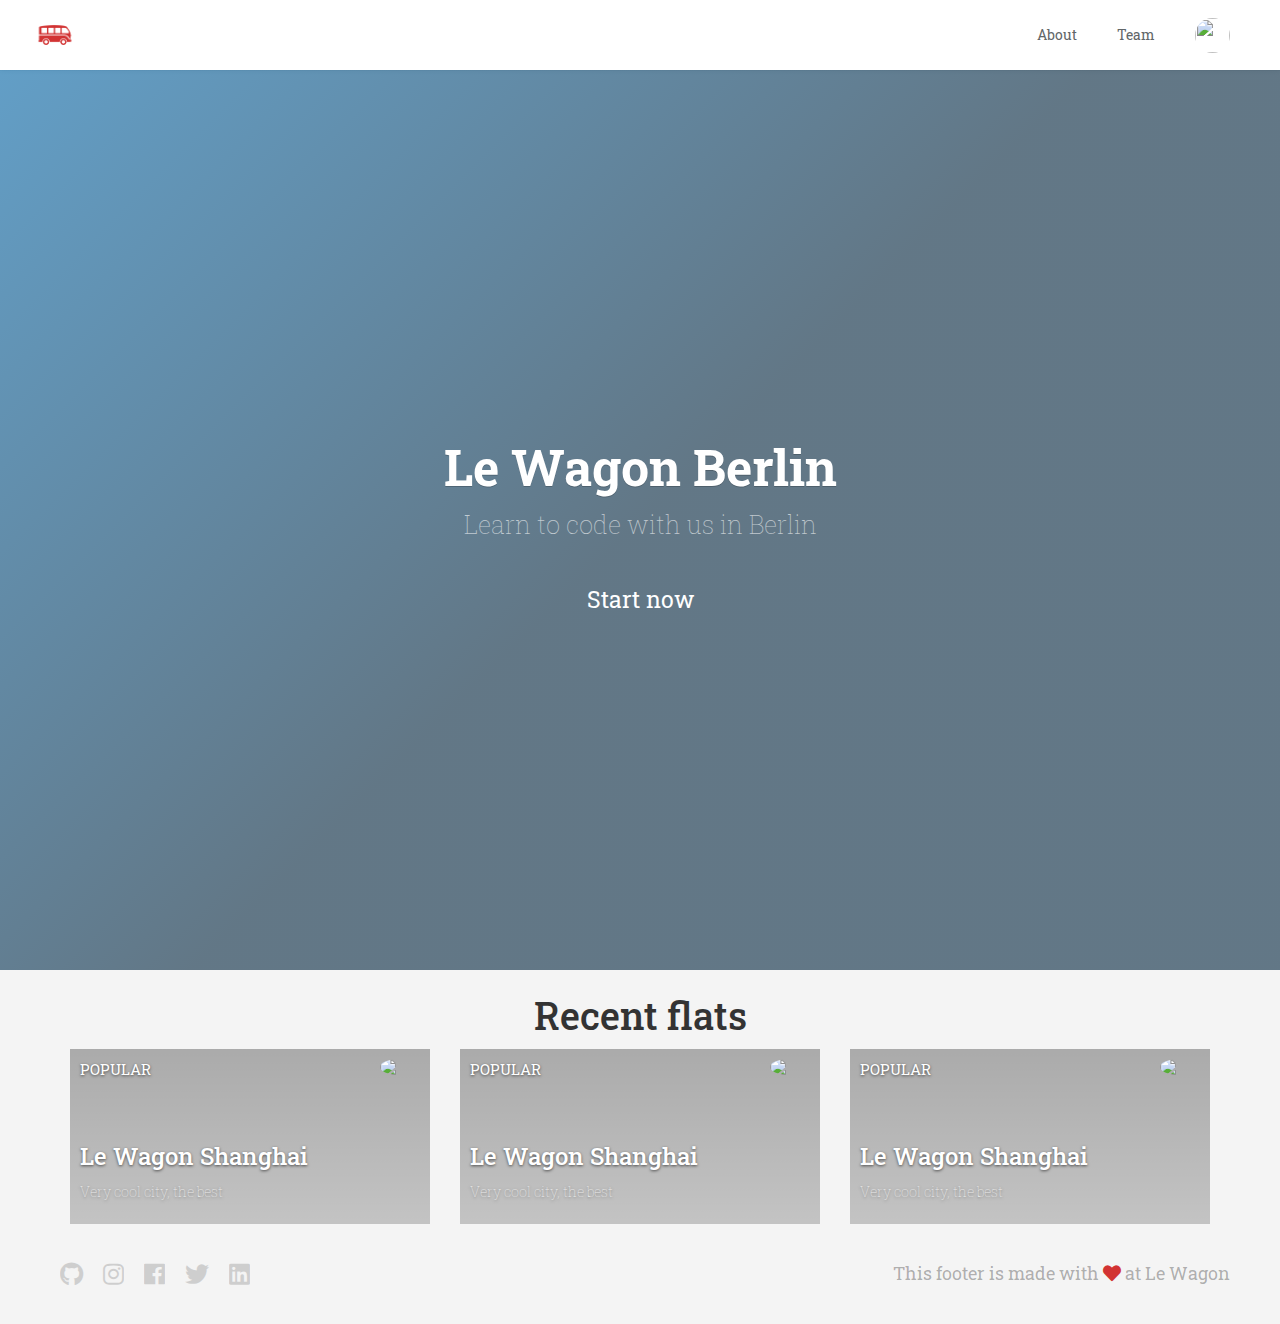
==== commit 8b1337c4: "Automated commit at 2018-10-29 11:19:16 UTC by middleman-deploy 2.0.0-alpha" ====
--- a/index.html
+++ b/index.html
@@ -7,14 +7,14 @@
           content="width=device-width, initial-scale=1, shrink-to-fit=no">
     <!-- Use the title from a page's frontmatter if it has one -->
     <title>Le Wagon - Middleman</title>
-    <link href="stylesheets/application-e8992ced.css" rel="stylesheet" />
+    <link href="stylesheets/application-f0f204ce.css" rel="stylesheet" />
     <script src="javascripts/application-93de88c9.js"></script>
     <link href="images/favicon-f15af148.png" rel="icon" type="image/png" />
   </head>
   <body>
     <div class="navbar-wagon">
   <!-- Logo -->
-  <a href="/" class="navbar-wagon-brand">
+  <a href="/middleman-site" class="navbar-wagon-brand">
     <img src="images/logo-acc9c0ec.png" alt="logo">
   </a>
 
@@ -41,8 +41,12 @@
     <div class="dropdown">
       <i class="fa fa-bars dropdown-toggle" data-toggle="dropdown"></i>
       <ul class="dropdown-menu dropdown-menu-right navbar-wagon-dropdown-menu">
-        <li><a href="/middleman-site/about">About</a></li>
-        <li><a href="/middleman-site/team">Team</a></li>
+        <li>
+          <a href="/middleman-site/about">About</a>
+        </li>
+        <li>
+          <a href="/middleman-site/team">Team</a>
+        </li>
       </ul>
     </div>
   </div>
--- a/stylesheets/application-f0f204ce.css
+++ b/stylesheets/application-f0f204ce.css
@@ -0,0 +1,8 @@
+@import url("https://fonts.googleapis.com/css?family=Open+Sans:400,300,700|Raleway:400,100,300,700,500");@import url("https://fonts.googleapis.com/css?family=Roboto+Slab:300,400,700");@font-face{font-family:"Font Name";src:url(/fonts/FontFile.eot);src:url(/fonts/FontFile.eot?#iefix) format("embedded-opentype"),url(/fonts/FontFile.woff) format("woff"),url(/fonts/FontFile.ttf) format("truetype")}/*!
+ * Bootstrap v3.3.7 (http://getbootstrap.com)
+ * Copyright 2011-2016 Twitter, Inc.
+ * Licensed under MIT (https://github.com/twbs/bootstrap/blob/master/LICENSE)
+ *//*! normalize.css v3.0.3 | MIT License | github.com/necolas/normalize.css */html{font-family:sans-serif;-ms-text-size-adjust:100%;-webkit-text-size-adjust:100%}body{margin:0}article,aside,details,figcaption,figure,footer,header,hgroup,main,menu,nav,section,summary{display:block}audio,canvas,progress,video{display:inline-block;vertical-align:baseline}audio:not([controls]){display:none;height:0}[hidden],template{display:none}a{background-color:transparent}a:active,a:hover{outline:0}abbr[title]{border-bottom:1px dotted}b,strong{font-weight:bold}dfn{font-style:italic}h1{font-size:2em;margin:0.67em 0}mark{background:#ff0;color:#000}small{font-size:80%}sub,sup{font-size:75%;line-height:0;position:relative;vertical-align:baseline}sup{top:-0.5em}sub{bottom:-0.25em}img{border:0}svg:not(:root){overflow:hidden}figure{margin:1em 40px}hr{-webkit-box-sizing:content-box;box-sizing:content-box;height:0}pre{overflow:auto}code,kbd,pre,samp{font-family:monospace, monospace;font-size:1em}button,input,optgroup,select,textarea{color:inherit;font:inherit;margin:0}button{overflow:visible}button,select{text-transform:none}button,html input[type="button"],input[type="reset"],input[type="submit"]{-webkit-appearance:button;cursor:pointer}button[disabled],html input[disabled]{cursor:default}button::-moz-focus-inner,input::-moz-focus-inner{border:0;padding:0}input{line-height:normal}input[type="checkbox"],input[type="radio"]{-webkit-box-sizing:border-box;box-sizing:border-box;padding:0}input[type="number"]::-webkit-inner-spin-button,input[type="number"]::-webkit-outer-spin-button{height:auto}input[type="search"]{-webkit-appearance:textfield;-webkit-box-sizing:content-box;box-sizing:content-box}input[type="search"]::-webkit-search-cancel-button,input[type="search"]::-webkit-search-decoration{-webkit-appearance:none}fieldset{border:1px solid #c0c0c0;margin:0 2px;padding:0.35em 0.625em 0.75em}legend{border:0;padding:0}textarea{overflow:auto}optgroup{font-weight:bold}table{border-collapse:collapse;border-spacing:0}td,th{padding:0}/*! Source: https://github.com/h5bp/html5-boilerplate/blob/master/src/css/main.css */@media print{*,*:before,*:after{background:transparent !important;color:#000 !important;-webkit-box-shadow:none !important;box-shadow:none !important;text-shadow:none !important}a,a:visited{text-decoration:underline}a[href]:after{content:" (" attr(href) ")"}abbr[title]:after{content:" (" attr(title) ")"}a[href^="#"]:after,a[href^="javascript:"]:after{content:""}pre,blockquote{border:1px solid #999;page-break-inside:avoid}thead{display:table-header-group}tr,img{page-break-inside:avoid}img{max-width:100% !important}p,h2,h3{orphans:3;widows:3}h2,h3{page-break-after:avoid}.navbar{display:none}.btn>.caret,.dropup>.btn>.caret{border-top-color:#000 !important}.label{border:1px solid #000}.table{border-collapse:collapse !important}.table td,.table th{background-color:#fff !important}.table-bordered th,.table-bordered td{border:1px solid #ddd !important}}@font-face{font-family:'Glyphicons Halflings';src:url("../assets/bootstrap/glyphicons-halflings-regular-86b6f62b.eot");src:url("../assets/bootstrap/glyphicons-halflings-regular-86b6f62b.eot?#iefix") format("embedded-opentype"),url("../assets/bootstrap/glyphicons-halflings-regular-ca35b697.woff2") format("woff2"),url("../assets/bootstrap/glyphicons-halflings-regular-278e49a8.woff") format("woff"),url("../assets/bootstrap/glyphicons-halflings-regular-44bc1850.ttf") format("truetype"),url("../assets/bootstrap/glyphicons-halflings-regular-de51a849.svg#glyphicons_halflingsregular") format("svg")}.glyphicon{position:relative;top:1px;display:inline-block;font-family:'Glyphicons Halflings';font-style:normal;font-weight:normal;line-height:1;-webkit-font-smoothing:antialiased;-moz-osx-font-smoothing:grayscale}.glyphicon-asterisk:before{content:"\002a"}.glyphicon-plus:before{content:"\002b"}.glyphicon-euro:before,.glyphicon-eur:before{content:"\20ac"}.glyphicon-minus:before{content:"\2212"}.glyphicon-cloud:before{content:"\2601"}.glyphicon-envelope:before{content:"\2709"}.glyphicon-pencil:before{content:"\270f"}.glyphicon-glass:before{content:"\e001"}.glyphicon-music:before{content:"\e002"}.glyphicon-search:before{content:"\e003"}.glyphicon-heart:before{content:"\e005"}.glyphicon-star:before{content:"\e006"}.glyphicon-star-empty:before{content:"\e007"}.glyphicon-user:before{content:"\e008"}.glyphicon-film:before{content:"\e009"}.glyphicon-th-large:before{content:"\e010"}.glyphicon-th:before{content:"\e011"}.glyphicon-th-list:before{content:"\e012"}.glyphicon-ok:before{content:"\e013"}.glyphicon-remove:before{content:"\e014"}.glyphicon-zoom-in:before{content:"\e015"}.glyphicon-zoom-out:before{content:"\e016"}.glyphicon-off:before{content:"\e017"}.glyphicon-signal:before{content:"\e018"}.glyphicon-cog:before{content:"\e019"}.glyphicon-trash:before{content:"\e020"}.glyphicon-home:before{content:"\e021"}.glyphicon-file:before{content:"\e022"}.glyphicon-time:before{content:"\e023"}.glyphicon-road:before{content:"\e024"}.glyphicon-download-alt:before{content:"\e025"}.glyphicon-download:before{content:"\e026"}.glyphicon-upload:before{content:"\e027"}.glyphicon-inbox:before{content:"\e028"}.glyphicon-play-circle:before{content:"\e029"}.glyphicon-repeat:before{content:"\e030"}.glyphicon-refresh:before{content:"\e031"}.glyphicon-list-alt:before{content:"\e032"}.glyphicon-lock:before{content:"\e033"}.glyphicon-flag:before{content:"\e034"}.glyphicon-headphones:before{content:"\e035"}.glyphicon-volume-off:before{content:"\e036"}.glyphicon-volume-down:before{content:"\e037"}.glyphicon-volume-up:before{content:"\e038"}.glyphicon-qrcode:before{content:"\e039"}.glyphicon-barcode:before{content:"\e040"}.glyphicon-tag:before{content:"\e041"}.glyphicon-tags:before{content:"\e042"}.glyphicon-book:before{content:"\e043"}.glyphicon-bookmark:before{content:"\e044"}.glyphicon-print:before{content:"\e045"}.glyphicon-camera:before{content:"\e046"}.glyphicon-font:before{content:"\e047"}.glyphicon-bold:before{content:"\e048"}.glyphicon-italic:before{content:"\e049"}.glyphicon-text-height:before{content:"\e050"}.glyphicon-text-width:before{content:"\e051"}.glyphicon-align-left:before{content:"\e052"}.glyphicon-align-center:before{content:"\e053"}.glyphicon-align-right:before{content:"\e054"}.glyphicon-align-justify:before{content:"\e055"}.glyphicon-list:before{content:"\e056"}.glyphicon-indent-left:before{content:"\e057"}.glyphicon-indent-right:before{content:"\e058"}.glyphicon-facetime-video:before{content:"\e059"}.glyphicon-picture:before{content:"\e060"}.glyphicon-map-marker:before{content:"\e062"}.glyphicon-adjust:before{content:"\e063"}.glyphicon-tint:before{content:"\e064"}.glyphicon-edit:before{content:"\e065"}.glyphicon-share:before{content:"\e066"}.glyphicon-check:before{content:"\e067"}.glyphicon-move:before{content:"\e068"}.glyphicon-step-backward:before{content:"\e069"}.glyphicon-fast-backward:before{content:"\e070"}.glyphicon-backward:before{content:"\e071"}.glyphicon-play:before{content:"\e072"}.glyphicon-pause:before{content:"\e073"}.glyphicon-stop:before{content:"\e074"}.glyphicon-forward:before{content:"\e075"}.glyphicon-fast-forward:before{content:"\e076"}.glyphicon-step-forward:before{content:"\e077"}.glyphicon-eject:before{content:"\e078"}.glyphicon-chevron-left:before{content:"\e079"}.glyphicon-chevron-right:before{content:"\e080"}.glyphicon-plus-sign:before{content:"\e081"}.glyphicon-minus-sign:before{content:"\e082"}.glyphicon-remove-sign:before{content:"\e083"}.glyphicon-ok-sign:before{content:"\e084"}.glyphicon-question-sign:before{content:"\e085"}.glyphicon-info-sign:before{content:"\e086"}.glyphicon-screenshot:before{content:"\e087"}.glyphicon-remove-circle:before{content:"\e088"}.glyphicon-ok-circle:before{content:"\e089"}.glyphicon-ban-circle:before{content:"\e090"}.glyphicon-arrow-left:before{content:"\e091"}.glyphicon-arrow-right:before{content:"\e092"}.glyphicon-arrow-up:before{content:"\e093"}.glyphicon-arrow-down:before{content:"\e094"}.glyphicon-share-alt:before{content:"\e095"}.glyphicon-resize-full:before{content:"\e096"}.glyphicon-resize-small:before{content:"\e097"}.glyphicon-exclamation-sign:before{content:"\e101"}.glyphicon-gift:before{content:"\e102"}.glyphicon-leaf:before{content:"\e103"}.glyphicon-fire:before{content:"\e104"}.glyphicon-eye-open:before{content:"\e105"}.glyphicon-eye-close:before{content:"\e106"}.glyphicon-warning-sign:before{content:"\e107"}.glyphicon-plane:before{content:"\e108"}.glyphicon-calendar:before{content:"\e109"}.glyphicon-random:before{content:"\e110"}.glyphicon-comment:before{content:"\e111"}.glyphicon-magnet:before{content:"\e112"}.glyphicon-chevron-up:before{content:"\e113"}.glyphicon-chevron-down:before{content:"\e114"}.glyphicon-retweet:before{content:"\e115"}.glyphicon-shopping-cart:before{content:"\e116"}.glyphicon-folder-close:before{content:"\e117"}.glyphicon-folder-open:before{content:"\e118"}.glyphicon-resize-vertical:before{content:"\e119"}.glyphicon-resize-horizontal:before{content:"\e120"}.glyphicon-hdd:before{content:"\e121"}.glyphicon-bullhorn:before{content:"\e122"}.glyphicon-bell:before{content:"\e123"}.glyphicon-certificate:before{content:"\e124"}.glyphicon-thumbs-up:before{content:"\e125"}.glyphicon-thumbs-down:before{content:"\e126"}.glyphicon-hand-right:before{content:"\e127"}.glyphicon-hand-left:before{content:"\e128"}.glyphicon-hand-up:before{content:"\e129"}.glyphicon-hand-down:before{content:"\e130"}.glyphicon-circle-arrow-right:before{content:"\e131"}.glyphicon-circle-arrow-left:before{content:"\e132"}.glyphicon-circle-arrow-up:before{content:"\e133"}.glyphicon-circle-arrow-down:before{content:"\e134"}.glyphicon-globe:before{content:"\e135"}.glyphicon-wrench:before{content:"\e136"}.glyphicon-tasks:before{content:"\e137"}.glyphicon-filter:before{content:"\e138"}.glyphicon-briefcase:before{content:"\e139"}.glyphicon-fullscreen:before{content:"\e140"}.glyphicon-dashboard:before{content:"\e141"}.glyphicon-paperclip:before{content:"\e142"}.glyphicon-heart-empty:before{content:"\e143"}.glyphicon-link:before{content:"\e144"}.glyphicon-phone:before{content:"\e145"}.glyphicon-pushpin:before{content:"\e146"}.glyphicon-usd:before{content:"\e148"}.glyphicon-gbp:before{content:"\e149"}.glyphicon-sort:before{content:"\e150"}.glyphicon-sort-by-alphabet:before{content:"\e151"}.glyphicon-sort-by-alphabet-alt:before{content:"\e152"}.glyphicon-sort-by-order:before{content:"\e153"}.glyphicon-sort-by-order-alt:before{content:"\e154"}.glyphicon-sort-by-attributes:before{content:"\e155"}.glyphicon-sort-by-attributes-alt:before{content:"\e156"}.glyphicon-unchecked:before{content:"\e157"}.glyphicon-expand:before{content:"\e158"}.glyphicon-collapse-down:before{content:"\e159"}.glyphicon-collapse-up:before{content:"\e160"}.glyphicon-log-in:before{content:"\e161"}.glyphicon-flash:before{content:"\e162"}.glyphicon-log-out:before{content:"\e163"}.glyphicon-new-window:before{content:"\e164"}.glyphicon-record:before{content:"\e165"}.glyphicon-save:before{content:"\e166"}.glyphicon-open:before{content:"\e167"}.glyphicon-saved:before{content:"\e168"}.glyphicon-import:before{content:"\e169"}.glyphicon-export:before{content:"\e170"}.glyphicon-send:before{content:"\e171"}.glyphicon-floppy-disk:before{content:"\e172"}.glyphicon-floppy-saved:before{content:"\e173"}.glyphicon-floppy-remove:before{content:"\e174"}.glyphicon-floppy-save:before{content:"\e175"}.glyphicon-floppy-open:before{content:"\e176"}.glyphicon-credit-card:before{content:"\e177"}.glyphicon-transfer:before{content:"\e178"}.glyphicon-cutlery:before{content:"\e179"}.glyphicon-header:before{content:"\e180"}.glyphicon-compressed:before{content:"\e181"}.glyphicon-earphone:before{content:"\e182"}.glyphicon-phone-alt:before{content:"\e183"}.glyphicon-tower:before{content:"\e184"}.glyphicon-stats:before{content:"\e185"}.glyphicon-sd-video:before{content:"\e186"}.glyphicon-hd-video:before{content:"\e187"}.glyphicon-subtitles:before{content:"\e188"}.glyphicon-sound-stereo:before{content:"\e189"}.glyphicon-sound-dolby:before{content:"\e190"}.glyphicon-sound-5-1:before{content:"\e191"}.glyphicon-sound-6-1:before{content:"\e192"}.glyphicon-sound-7-1:before{content:"\e193"}.glyphicon-copyright-mark:before{content:"\e194"}.glyphicon-registration-mark:before{content:"\e195"}.glyphicon-cloud-download:before{content:"\e197"}.glyphicon-cloud-upload:before{content:"\e198"}.glyphicon-tree-conifer:before{content:"\e199"}.glyphicon-tree-deciduous:before{content:"\e200"}.glyphicon-cd:before{content:"\e201"}.glyphicon-save-file:before{content:"\e202"}.glyphicon-open-file:before{content:"\e203"}.glyphicon-level-up:before{content:"\e204"}.glyphicon-copy:before{content:"\e205"}.glyphicon-paste:before{content:"\e206"}.glyphicon-alert:before{content:"\e209"}.glyphicon-equalizer:before{content:"\e210"}.glyphicon-king:before{content:"\e211"}.glyphicon-queen:before{content:"\e212"}.glyphicon-pawn:before{content:"\e213"}.glyphicon-bishop:before{content:"\e214"}.glyphicon-knight:before{content:"\e215"}.glyphicon-baby-formula:before{content:"\e216"}.glyphicon-tent:before{content:"\26fa"}.glyphicon-blackboard:before{content:"\e218"}.glyphicon-bed:before{content:"\e219"}.glyphicon-apple:before{content:"\f8ff"}.glyphicon-erase:before{content:"\e221"}.glyphicon-hourglass:before{content:"\231b"}.glyphicon-lamp:before{content:"\e223"}.glyphicon-duplicate:before{content:"\e224"}.glyphicon-piggy-bank:before{content:"\e225"}.glyphicon-scissors:before{content:"\e226"}.glyphicon-bitcoin:before{content:"\e227"}.glyphicon-btc:before{content:"\e227"}.glyphicon-xbt:before{content:"\e227"}.glyphicon-yen:before{content:"\00a5"}.glyphicon-jpy:before{content:"\00a5"}.glyphicon-ruble:before{content:"\20bd"}.glyphicon-rub:before{content:"\20bd"}.glyphicon-scale:before{content:"\e230"}.glyphicon-ice-lolly:before{content:"\e231"}.glyphicon-ice-lolly-tasted:before{content:"\e232"}.glyphicon-education:before{content:"\e233"}.glyphicon-option-horizontal:before{content:"\e234"}.glyphicon-option-vertical:before{content:"\e235"}.glyphicon-menu-hamburger:before{content:"\e236"}.glyphicon-modal-window:before{content:"\e237"}.glyphicon-oil:before{content:"\e238"}.glyphicon-grain:before{content:"\e239"}.glyphicon-sunglasses:before{content:"\e240"}.glyphicon-text-size:before{content:"\e241"}.glyphicon-text-color:before{content:"\e242"}.glyphicon-text-background:before{content:"\e243"}.glyphicon-object-align-top:before{content:"\e244"}.glyphicon-object-align-bottom:before{content:"\e245"}.glyphicon-object-align-horizontal:before{content:"\e246"}.glyphicon-object-align-left:before{content:"\e247"}.glyphicon-object-align-vertical:before{content:"\e248"}.glyphicon-object-align-right:before{content:"\e249"}.glyphicon-triangle-right:before{content:"\e250"}.glyphicon-triangle-left:before{content:"\e251"}.glyphicon-triangle-bottom:before{content:"\e252"}.glyphicon-triangle-top:before{content:"\e253"}.glyphicon-console:before{content:"\e254"}.glyphicon-superscript:before{content:"\e255"}.glyphicon-subscript:before{content:"\e256"}.glyphicon-menu-left:before{content:"\e257"}.glyphicon-menu-right:before{content:"\e258"}.glyphicon-menu-down:before{content:"\e259"}.glyphicon-menu-up:before{content:"\e260"}*{-webkit-box-sizing:border-box;box-sizing:border-box}*:before,*:after{-webkit-box-sizing:border-box;box-sizing:border-box}html{font-size:10px;-webkit-tap-highlight-color:transparent}body{font-family:"Roboto Slab", "Open Sans", "Helvetica", "sans-serif";font-size:18px;line-height:1.42857143;color:#333333;background-color:#F4F4F4}input,button,select,textarea{font-family:inherit;font-size:inherit;line-height:inherit}a{color:transparent;text-decoration:none}a:hover,a:focus{color:transparent;text-decoration:underline}a:focus{outline:5px auto -webkit-focus-ring-color;outline-offset:-2px}figure{margin:0}img{vertical-align:middle}.img-responsive{display:block;max-width:100%;height:auto}.img-rounded{border-radius:2px}.img-thumbnail{padding:4px;line-height:1.42857143;background-color:#F4F4F4;border:1px solid #ddd;border-radius:2px;-webkit-transition:all 0.2s ease-in-out;transition:all 0.2s ease-in-out;display:inline-block;max-width:100%;height:auto}.img-circle{border-radius:50%}hr{margin-top:25px;margin-bottom:25px;border:0;border-top:1px solid #eeeeee}.sr-only{position:absolute;width:1px;height:1px;margin:-1px;padding:0;overflow:hidden;clip:rect(0, 0, 0, 0);border:0}.sr-only-focusable:active,.sr-only-focusable:focus{position:static;width:auto;height:auto;margin:0;overflow:visible;clip:auto}[role="button"]{cursor:pointer}h1,h2,h3,h4,h5,h6,.h1,.h2,.h3,.h4,.h5,.h6{font-family:"Roboto Slab", "Raleway", "Helvetica", "sans-serif";font-weight:500;line-height:1.1;color:inherit}h1 small,h1 .small,h2 small,h2 .small,h3 small,h3 .small,h4 small,h4 .small,h5 small,h5 .small,h6 small,h6 .small,.h1 small,.h1 .small,.h2 small,.h2 .small,.h3 small,.h3 .small,.h4 small,.h4 .small,.h5 small,.h5 .small,.h6 small,.h6 .small{font-weight:normal;line-height:1;color:#777777}h1,.h1,h2,.h2,h3,.h3{margin-top:25px;margin-bottom:12.5px}h1 small,h1 .small,.h1 small,.h1 .small,h2 small,h2 .small,.h2 small,.h2 .small,h3 small,h3 .small,.h3 small,.h3 .small{font-size:65%}h4,.h4,h5,.h5,h6,.h6{margin-top:12.5px;margin-bottom:12.5px}h4 small,h4 .small,.h4 small,.h4 .small,h5 small,h5 .small,.h5 small,.h5 .small,h6 small,h6 .small,.h6 small,.h6 .small{font-size:75%}h1,.h1{font-size:46px}h2,.h2{font-size:38px}h3,.h3{font-size:31px}h4,.h4{font-size:23px}h5,.h5{font-size:18px}h6,.h6{font-size:16px}p{margin:0 0 12.5px}.lead{margin-bottom:25px;font-size:20px;font-weight:300;line-height:1.4}@media (min-width: 768px){.lead{font-size:27px}}small,.small{font-size:88%}mark,.mark{background-color:#fcf8e3;padding:.2em}.text-left{text-align:left}.text-right{text-align:right}.text-center{text-align:center}.text-justify{text-align:justify}.text-nowrap{white-space:nowrap}.text-lowercase{text-transform:lowercase}.text-uppercase,.initialism{text-transform:uppercase}.text-capitalize{text-transform:capitalize}.text-muted{color:#777777}.text-primary{color:transparent}a.text-primary:hover,a.text-primary:focus{color:transparent}.text-success{color:#3c763d}a.text-success:hover,a.text-success:focus{color:#2b542c}.text-info{color:#31708f}a.text-info:hover,a.text-info:focus{color:#245269}.text-warning{color:#8a6d3b}a.text-warning:hover,a.text-warning:focus{color:#66512c}.text-danger{color:#a94442}a.text-danger:hover,a.text-danger:focus{color:#843534}.bg-primary{color:#fff}.bg-primary{background-color:transparent}a.bg-primary:hover,a.bg-primary:focus{background-color:transparent}.bg-success{background-color:#dff0d8}a.bg-success:hover,a.bg-success:focus{background-color:#c1e2b3}.bg-info{background-color:#d9edf7}a.bg-info:hover,a.bg-info:focus{background-color:#afd9ee}.bg-warning{background-color:#fcf8e3}a.bg-warning:hover,a.bg-warning:focus{background-color:#f7ecb5}.bg-danger{background-color:#f2dede}a.bg-danger:hover,a.bg-danger:focus{background-color:#e4b9b9}.page-header{padding-bottom:11.5px;margin:50px 0 25px;border-bottom:1px solid #eeeeee}ul,ol{margin-top:0;margin-bottom:12.5px}ul ul,ul ol,ol ul,ol ol{margin-bottom:0}.list-unstyled{padding-left:0;list-style:none}.list-inline{padding-left:0;list-style:none;margin-left:-5px}.list-inline>li{display:inline-block;padding-left:5px;padding-right:5px}dl{margin-top:0;margin-bottom:25px}dt,dd{line-height:1.42857143}dt{font-weight:bold}dd{margin-left:0}.dl-horizontal dd:before,.dl-horizontal dd:after{content:" ";display:table}.dl-horizontal dd:after{clear:both}@media (min-width: 768px){.dl-horizontal dt{float:left;width:160px;clear:left;text-align:right;overflow:hidden;text-overflow:ellipsis;white-space:nowrap}.dl-horizontal dd{margin-left:180px}}abbr[title],abbr[data-original-title]{cursor:help;border-bottom:1px dotted #777777}.initialism{font-size:90%}blockquote{padding:12.5px 25px;margin:0 0 25px;font-size:22.5px;border-left:5px solid #eeeeee}blockquote p:last-child,blockquote ul:last-child,blockquote ol:last-child{margin-bottom:0}blockquote footer,blockquote small,blockquote .small{display:block;font-size:80%;line-height:1.42857143;color:#777777}blockquote footer:before,blockquote small:before,blockquote .small:before{content:'\2014 \00A0'}.blockquote-reverse,blockquote.pull-right{padding-right:15px;padding-left:0;border-right:5px solid #eeeeee;border-left:0;text-align:right}.blockquote-reverse footer:before,.blockquote-reverse small:before,.blockquote-reverse .small:before,blockquote.pull-right footer:before,blockquote.pull-right small:before,blockquote.pull-right .small:before{content:''}.blockquote-reverse footer:after,.blockquote-reverse small:after,.blockquote-reverse .small:after,blockquote.pull-right footer:after,blockquote.pull-right small:after,blockquote.pull-right .small:after{content:'\00A0 \2014'}address{margin-bottom:25px;font-style:normal;line-height:1.42857143}code,kbd,pre,samp{font-family:Menlo, Monaco, Consolas, "Courier New", monospace}code{padding:2px 4px;font-size:90%;color:#c7254e;background-color:#f9f2f4;border-radius:2px}kbd{padding:2px 4px;font-size:90%;color:#fff;background-color:#333;border-radius:2px;-webkit-box-shadow:inset 0 -1px 0 rgba(0,0,0,0.25);box-shadow:inset 0 -1px 0 rgba(0,0,0,0.25)}kbd kbd{padding:0;font-size:100%;font-weight:bold;-webkit-box-shadow:none;box-shadow:none}pre{display:block;padding:12px;margin:0 0 12.5px;font-size:17px;line-height:1.42857143;word-break:break-all;word-wrap:break-word;color:#333333;background-color:#f5f5f5;border:1px solid #ccc;border-radius:2px}pre code{padding:0;font-size:inherit;color:inherit;white-space:pre-wrap;background-color:transparent;border-radius:0}.pre-scrollable{max-height:340px;overflow-y:scroll}.container{margin-right:auto;margin-left:auto;padding-left:15px;padding-right:15px}.container:before,.container:after{content:" ";display:table}.container:after{clear:both}@media (min-width: 768px){.container{width:750px}}@media (min-width: 992px){.container{width:970px}}@media (min-width: 1200px){.container{width:1170px}}.container-fluid{margin-right:auto;margin-left:auto;padding-left:15px;padding-right:15px}.container-fluid:before,.container-fluid:after{content:" ";display:table}.container-fluid:after{clear:both}.row{margin-left:-15px;margin-right:-15px}.row:before,.row:after{content:" ";display:table}.row:after{clear:both}.col-xs-1,.col-sm-1,.col-md-1,.col-lg-1,.col-xs-2,.col-sm-2,.col-md-2,.col-lg-2,.col-xs-3,.col-sm-3,.col-md-3,.col-lg-3,.col-xs-4,.col-sm-4,.col-md-4,.col-lg-4,.col-xs-5,.col-sm-5,.col-md-5,.col-lg-5,.col-xs-6,.col-sm-6,.col-md-6,.col-lg-6,.col-xs-7,.col-sm-7,.col-md-7,.col-lg-7,.col-xs-8,.col-sm-8,.col-md-8,.col-lg-8,.col-xs-9,.col-sm-9,.col-md-9,.col-lg-9,.col-xs-10,.col-sm-10,.col-md-10,.col-lg-10,.col-xs-11,.col-sm-11,.col-md-11,.col-lg-11,.col-xs-12,.col-sm-12,.col-md-12,.col-lg-12{position:relative;min-height:1px;padding-left:15px;padding-right:15px}.col-xs-1,.col-xs-2,.col-xs-3,.col-xs-4,.col-xs-5,.col-xs-6,.col-xs-7,.col-xs-8,.col-xs-9,.col-xs-10,.col-xs-11,.col-xs-12{float:left}.col-xs-1{width:8.33333333%}.col-xs-2{width:16.66666667%}.col-xs-3{width:25%}.col-xs-4{width:33.33333333%}.col-xs-5{width:41.66666667%}.col-xs-6{width:50%}.col-xs-7{width:58.33333333%}.col-xs-8{width:66.66666667%}.col-xs-9{width:75%}.col-xs-10{width:83.33333333%}.col-xs-11{width:91.66666667%}.col-xs-12{width:100%}.col-xs-pull-0{right:auto}.col-xs-pull-1{right:8.33333333%}.col-xs-pull-2{right:16.66666667%}.col-xs-pull-3{right:25%}.col-xs-pull-4{right:33.33333333%}.col-xs-pull-5{right:41.66666667%}.col-xs-pull-6{right:50%}.col-xs-pull-7{right:58.33333333%}.col-xs-pull-8{right:66.66666667%}.col-xs-pull-9{right:75%}.col-xs-pull-10{right:83.33333333%}.col-xs-pull-11{right:91.66666667%}.col-xs-pull-12{right:100%}.col-xs-push-0{left:auto}.col-xs-push-1{left:8.33333333%}.col-xs-push-2{left:16.66666667%}.col-xs-push-3{left:25%}.col-xs-push-4{left:33.33333333%}.col-xs-push-5{left:41.66666667%}.col-xs-push-6{left:50%}.col-xs-push-7{left:58.33333333%}.col-xs-push-8{left:66.66666667%}.col-xs-push-9{left:75%}.col-xs-push-10{left:83.33333333%}.col-xs-push-11{left:91.66666667%}.col-xs-push-12{left:100%}.col-xs-offset-0{margin-left:0%}.col-xs-offset-1{margin-left:8.33333333%}.col-xs-offset-2{margin-left:16.66666667%}.col-xs-offset-3{margin-left:25%}.col-xs-offset-4{margin-left:33.33333333%}.col-xs-offset-5{margin-left:41.66666667%}.col-xs-offset-6{margin-left:50%}.col-xs-offset-7{margin-left:58.33333333%}.col-xs-offset-8{margin-left:66.66666667%}.col-xs-offset-9{margin-left:75%}.col-xs-offset-10{margin-left:83.33333333%}.col-xs-offset-11{margin-left:91.66666667%}.col-xs-offset-12{margin-left:100%}@media (min-width: 768px){.col-sm-1,.col-sm-2,.col-sm-3,.col-sm-4,.col-sm-5,.col-sm-6,.col-sm-7,.col-sm-8,.col-sm-9,.col-sm-10,.col-sm-11,.col-sm-12{float:left}.col-sm-1{width:8.33333333%}.col-sm-2{width:16.66666667%}.col-sm-3{width:25%}.col-sm-4{width:33.33333333%}.col-sm-5{width:41.66666667%}.col-sm-6{width:50%}.col-sm-7{width:58.33333333%}.col-sm-8{width:66.66666667%}.col-sm-9{width:75%}.col-sm-10{width:83.33333333%}.col-sm-11{width:91.66666667%}.col-sm-12{width:100%}.col-sm-pull-0{right:auto}.col-sm-pull-1{right:8.33333333%}.col-sm-pull-2{right:16.66666667%}.col-sm-pull-3{right:25%}.col-sm-pull-4{right:33.33333333%}.col-sm-pull-5{right:41.66666667%}.col-sm-pull-6{right:50%}.col-sm-pull-7{right:58.33333333%}.col-sm-pull-8{right:66.66666667%}.col-sm-pull-9{right:75%}.col-sm-pull-10{right:83.33333333%}.col-sm-pull-11{right:91.66666667%}.col-sm-pull-12{right:100%}.col-sm-push-0{left:auto}.col-sm-push-1{left:8.33333333%}.col-sm-push-2{left:16.66666667%}.col-sm-push-3{left:25%}.col-sm-push-4{left:33.33333333%}.col-sm-push-5{left:41.66666667%}.col-sm-push-6{left:50%}.col-sm-push-7{left:58.33333333%}.col-sm-push-8{left:66.66666667%}.col-sm-push-9{left:75%}.col-sm-push-10{left:83.33333333%}.col-sm-push-11{left:91.66666667%}.col-sm-push-12{left:100%}.col-sm-offset-0{margin-left:0%}.col-sm-offset-1{margin-left:8.33333333%}.col-sm-offset-2{margin-left:16.66666667%}.col-sm-offset-3{margin-left:25%}.col-sm-offset-4{margin-left:33.33333333%}.col-sm-offset-5{margin-left:41.66666667%}.col-sm-offset-6{margin-left:50%}.col-sm-offset-7{margin-left:58.33333333%}.col-sm-offset-8{margin-left:66.66666667%}.col-sm-offset-9{margin-left:75%}.col-sm-offset-10{margin-left:83.33333333%}.col-sm-offset-11{margin-left:91.66666667%}.col-sm-offset-12{margin-left:100%}}@media (min-width: 992px){.col-md-1,.col-md-2,.col-md-3,.col-md-4,.col-md-5,.col-md-6,.col-md-7,.col-md-8,.col-md-9,.col-md-10,.col-md-11,.col-md-12{float:left}.col-md-1{width:8.33333333%}.col-md-2{width:16.66666667%}.col-md-3{width:25%}.col-md-4{width:33.33333333%}.col-md-5{width:41.66666667%}.col-md-6{width:50%}.col-md-7{width:58.33333333%}.col-md-8{width:66.66666667%}.col-md-9{width:75%}.col-md-10{width:83.33333333%}.col-md-11{width:91.66666667%}.col-md-12{width:100%}.col-md-pull-0{right:auto}.col-md-pull-1{right:8.33333333%}.col-md-pull-2{right:16.66666667%}.col-md-pull-3{right:25%}.col-md-pull-4{right:33.33333333%}.col-md-pull-5{right:41.66666667%}.col-md-pull-6{right:50%}.col-md-pull-7{right:58.33333333%}.col-md-pull-8{right:66.66666667%}.col-md-pull-9{right:75%}.col-md-pull-10{right:83.33333333%}.col-md-pull-11{right:91.66666667%}.col-md-pull-12{right:100%}.col-md-push-0{left:auto}.col-md-push-1{left:8.33333333%}.col-md-push-2{left:16.66666667%}.col-md-push-3{left:25%}.col-md-push-4{left:33.33333333%}.col-md-push-5{left:41.66666667%}.col-md-push-6{left:50%}.col-md-push-7{left:58.33333333%}.col-md-push-8{left:66.66666667%}.col-md-push-9{left:75%}.col-md-push-10{left:83.33333333%}.col-md-push-11{left:91.66666667%}.col-md-push-12{left:100%}.col-md-offset-0{margin-left:0%}.col-md-offset-1{margin-left:8.33333333%}.col-md-offset-2{margin-left:16.66666667%}.col-md-offset-3{margin-left:25%}.col-md-offset-4{margin-left:33.33333333%}.col-md-offset-5{margin-left:41.66666667%}.col-md-offset-6{margin-left:50%}.col-md-offset-7{margin-left:58.33333333%}.col-md-offset-8{margin-left:66.66666667%}.col-md-offset-9{margin-left:75%}.col-md-offset-10{margin-left:83.33333333%}.col-md-offset-11{margin-left:91.66666667%}.col-md-offset-12{margin-left:100%}}@media (min-width: 1200px){.col-lg-1,.col-lg-2,.col-lg-3,.col-lg-4,.col-lg-5,.col-lg-6,.col-lg-7,.col-lg-8,.col-lg-9,.col-lg-10,.col-lg-11,.col-lg-12{float:left}.col-lg-1{width:8.33333333%}.col-lg-2{width:16.66666667%}.col-lg-3{width:25%}.col-lg-4{width:33.33333333%}.col-lg-5{width:41.66666667%}.col-lg-6{width:50%}.col-lg-7{width:58.33333333%}.col-lg-8{width:66.66666667%}.col-lg-9{width:75%}.col-lg-10{width:83.33333333%}.col-lg-11{width:91.66666667%}.col-lg-12{width:100%}.col-lg-pull-0{right:auto}.col-lg-pull-1{right:8.33333333%}.col-lg-pull-2{right:16.66666667%}.col-lg-pull-3{right:25%}.col-lg-pull-4{right:33.33333333%}.col-lg-pull-5{right:41.66666667%}.col-lg-pull-6{right:50%}.col-lg-pull-7{right:58.33333333%}.col-lg-pull-8{right:66.66666667%}.col-lg-pull-9{right:75%}.col-lg-pull-10{right:83.33333333%}.col-lg-pull-11{right:91.66666667%}.col-lg-pull-12{right:100%}.col-lg-push-0{left:auto}.col-lg-push-1{left:8.33333333%}.col-lg-push-2{left:16.66666667%}.col-lg-push-3{left:25%}.col-lg-push-4{left:33.33333333%}.col-lg-push-5{left:41.66666667%}.col-lg-push-6{left:50%}.col-lg-push-7{left:58.33333333%}.col-lg-push-8{left:66.66666667%}.col-lg-push-9{left:75%}.col-lg-push-10{left:83.33333333%}.col-lg-push-11{left:91.66666667%}.col-lg-push-12{left:100%}.col-lg-offset-0{margin-left:0%}.col-lg-offset-1{margin-left:8.33333333%}.col-lg-offset-2{margin-left:16.66666667%}.col-lg-offset-3{margin-left:25%}.col-lg-offset-4{margin-left:33.33333333%}.col-lg-offset-5{margin-left:41.66666667%}.col-lg-offset-6{margin-left:50%}.col-lg-offset-7{margin-left:58.33333333%}.col-lg-offset-8{margin-left:66.66666667%}.col-lg-offset-9{margin-left:75%}.col-lg-offset-10{margin-left:83.33333333%}.col-lg-offset-11{margin-left:91.66666667%}.col-lg-offset-12{margin-left:100%}}table{background-color:transparent}caption{padding-top:8px;padding-bottom:8px;color:#777777;text-align:left}th{text-align:left}.table{width:100%;max-width:100%;margin-bottom:25px}.table>thead>tr>th,.table>thead>tr>td,.table>tbody>tr>th,.table>tbody>tr>td,.table>tfoot>tr>th,.table>tfoot>tr>td{padding:8px;line-height:1.42857143;vertical-align:top;border-top:1px solid #ddd}.table>thead>tr>th{vertical-align:bottom;border-bottom:2px solid #ddd}.table>caption+thead>tr:first-child>th,.table>caption+thead>tr:first-child>td,.table>colgroup+thead>tr:first-child>th,.table>colgroup+thead>tr:first-child>td,.table>thead:first-child>tr:first-child>th,.table>thead:first-child>tr:first-child>td{border-top:0}.table>tbody+tbody{border-top:2px solid #ddd}.table .table{background-color:#F4F4F4}.table-condensed>thead>tr>th,.table-condensed>thead>tr>td,.table-condensed>tbody>tr>th,.table-condensed>tbody>tr>td,.table-condensed>tfoot>tr>th,.table-condensed>tfoot>tr>td{padding:5px}.table-bordered{border:1px solid #ddd}.table-bordered>thead>tr>th,.table-bordered>thead>tr>td,.table-bordered>tbody>tr>th,.table-bordered>tbody>tr>td,.table-bordered>tfoot>tr>th,.table-bordered>tfoot>tr>td{border:1px solid #ddd}.table-bordered>thead>tr>th,.table-bordered>thead>tr>td{border-bottom-width:2px}.table-striped>tbody>tr:nth-of-type(odd){background-color:#f9f9f9}.table-hover>tbody>tr:hover{background-color:#f5f5f5}table col[class*="col-"]{position:static;float:none;display:table-column}table td[class*="col-"],table th[class*="col-"]{position:static;float:none;display:table-cell}.table>thead>tr>td.active,.table>thead>tr>th.active,.table>thead>tr.active>td,.table>thead>tr.active>th,.table>tbody>tr>td.active,.table>tbody>tr>th.active,.table>tbody>tr.active>td,.table>tbody>tr.active>th,.table>tfoot>tr>td.active,.table>tfoot>tr>th.active,.table>tfoot>tr.active>td,.table>tfoot>tr.active>th{background-color:#f5f5f5}.table-hover>tbody>tr>td.active:hover,.table-hover>tbody>tr>th.active:hover,.table-hover>tbody>tr.active:hover>td,.table-hover>tbody>tr:hover>.active,.table-hover>tbody>tr.active:hover>th{background-color:#e8e8e8}.table>thead>tr>td.success,.table>thead>tr>th.success,.table>thead>tr.success>td,.table>thead>tr.success>th,.table>tbody>tr>td.success,.table>tbody>tr>th.success,.table>tbody>tr.success>td,.table>tbody>tr.success>th,.table>tfoot>tr>td.success,.table>tfoot>tr>th.success,.table>tfoot>tr.success>td,.table>tfoot>tr.success>th{background-color:#dff0d8}.table-hover>tbody>tr>td.success:hover,.table-hover>tbody>tr>th.success:hover,.table-hover>tbody>tr.success:hover>td,.table-hover>tbody>tr:hover>.success,.table-hover>tbody>tr.success:hover>th{background-color:#d0e9c6}.table>thead>tr>td.info,.table>thead>tr>th.info,.table>thead>tr.info>td,.table>thead>tr.info>th,.table>tbody>tr>td.info,.table>tbody>tr>th.info,.table>tbody>tr.info>td,.table>tbody>tr.info>th,.table>tfoot>tr>td.info,.table>tfoot>tr>th.info,.table>tfoot>tr.info>td,.table>tfoot>tr.info>th{background-color:#d9edf7}.table-hover>tbody>tr>td.info:hover,.table-hover>tbody>tr>th.info:hover,.table-hover>tbody>tr.info:hover>td,.table-hover>tbody>tr:hover>.info,.table-hover>tbody>tr.info:hover>th{background-color:#c4e3f3}.table>thead>tr>td.warning,.table>thead>tr>th.warning,.table>thead>tr.warning>td,.table>thead>tr.warning>th,.table>tbody>tr>td.warning,.table>tbody>tr>th.warning,.table>tbody>tr.warning>td,.table>tbody>tr.warning>th,.table>tfoot>tr>td.warning,.table>tfoot>tr>th.warning,.table>tfoot>tr.warning>td,.table>tfoot>tr.warning>th{background-color:#fcf8e3}.table-hover>tbody>tr>td.warning:hover,.table-hover>tbody>tr>th.warning:hover,.table-hover>tbody>tr.warning:hover>td,.table-hover>tbody>tr:hover>.warning,.table-hover>tbody>tr.warning:hover>th{background-color:#faf2cc}.table>thead>tr>td.danger,.table>thead>tr>th.danger,.table>thead>tr.danger>td,.table>thead>tr.danger>th,.table>tbody>tr>td.danger,.table>tbody>tr>th.danger,.table>tbody>tr.danger>td,.table>tbody>tr.danger>th,.table>tfoot>tr>td.danger,.table>tfoot>tr>th.danger,.table>tfoot>tr.danger>td,.table>tfoot>tr.danger>th{background-color:#f2dede}.table-hover>tbody>tr>td.danger:hover,.table-hover>tbody>tr>th.danger:hover,.table-hover>tbody>tr.danger:hover>td,.table-hover>tbody>tr:hover>.danger,.table-hover>tbody>tr.danger:hover>th{background-color:#ebcccc}.table-responsive{overflow-x:auto;min-height:0.01%}@media screen and (max-width: 767px){.table-responsive{width:100%;margin-bottom:18.75px;overflow-y:hidden;-ms-overflow-style:-ms-autohiding-scrollbar;border:1px solid #ddd}.table-responsive>.table{margin-bottom:0}.table-responsive>.table>thead>tr>th,.table-responsive>.table>thead>tr>td,.table-responsive>.table>tbody>tr>th,.table-responsive>.table>tbody>tr>td,.table-responsive>.table>tfoot>tr>th,.table-responsive>.table>tfoot>tr>td{white-space:nowrap}.table-responsive>.table-bordered{border:0}.table-responsive>.table-bordered>thead>tr>th:first-child,.table-responsive>.table-bordered>thead>tr>td:first-child,.table-responsive>.table-bordered>tbody>tr>th:first-child,.table-responsive>.table-bordered>tbody>tr>td:first-child,.table-responsive>.table-bordered>tfoot>tr>th:first-child,.table-responsive>.table-bordered>tfoot>tr>td:first-child{border-left:0}.table-responsive>.table-bordered>thead>tr>th:last-child,.table-responsive>.table-bordered>thead>tr>td:last-child,.table-responsive>.table-bordered>tbody>tr>th:last-child,.table-responsive>.table-bordered>tbody>tr>td:last-child,.table-responsive>.table-bordered>tfoot>tr>th:last-child,.table-responsive>.table-bordered>tfoot>tr>td:last-child{border-right:0}.table-responsive>.table-bordered>tbody>tr:last-child>th,.table-responsive>.table-bordered>tbody>tr:last-child>td,.table-responsive>.table-bordered>tfoot>tr:last-child>th,.table-responsive>.table-bordered>tfoot>tr:last-child>td{border-bottom:0}}fieldset{padding:0;margin:0;border:0;min-width:0}legend{display:block;width:100%;padding:0;margin-bottom:25px;font-size:27px;line-height:inherit;color:#333333;border:0;border-bottom:1px solid #e5e5e5}label{display:inline-block;max-width:100%;margin-bottom:5px;font-weight:bold}input[type="search"]{-webkit-box-sizing:border-box;box-sizing:border-box}input[type="radio"],input[type="checkbox"]{margin:4px 0 0;margin-top:1px \9;line-height:normal}input[type="file"]{display:block}input[type="range"]{display:block;width:100%}select[multiple],select[size]{height:auto}input[type="file"]:focus,input[type="radio"]:focus,input[type="checkbox"]:focus{outline:5px auto -webkit-focus-ring-color;outline-offset:-2px}output{display:block;padding-top:7px;font-size:18px;line-height:1.42857143;color:#000000}.form-control{display:block;width:100%;height:39px;padding:6px 12px;font-size:18px;line-height:1.42857143;color:#000000;background-color:#fff;background-image:none;border:1px solid #ccc;border-radius:2px;-webkit-box-shadow:inset 0 1px 1px rgba(0,0,0,0.075);box-shadow:inset 0 1px 1px rgba(0,0,0,0.075);-webkit-transition:border-color ease-in-out 0.15s, box-shadow ease-in-out 0.15s;-webkit-transition:border-color ease-in-out 0.15s, -webkit-box-shadow ease-in-out 0.15s;transition:border-color ease-in-out 0.15s, -webkit-box-shadow ease-in-out 0.15s;transition:border-color ease-in-out 0.15s, box-shadow ease-in-out 0.15s;transition:border-color ease-in-out 0.15s, box-shadow ease-in-out 0.15s, -webkit-box-shadow ease-in-out 0.15s}.form-control:focus{border-color:#66afe9;outline:0;-webkit-box-shadow:inset 0 1px 1px rgba(0,0,0,0.075),0 0 8px rgba(102,175,233,0.6);box-shadow:inset 0 1px 1px rgba(0,0,0,0.075),0 0 8px rgba(102,175,233,0.6)}.form-control::-moz-placeholder{color:#999;opacity:1}.form-control:-ms-input-placeholder{color:#999}.form-control::-webkit-input-placeholder{color:#999}.form-control::-ms-expand{border:0;background-color:transparent}.form-control[disabled],.form-control[readonly],fieldset[disabled] .form-control{background-color:#eeeeee;opacity:1}.form-control[disabled],fieldset[disabled] .form-control{cursor:not-allowed}textarea.form-control{height:auto}input[type="search"]{-webkit-appearance:none}@media screen and (-webkit-min-device-pixel-ratio: 0){input[type="date"].form-control,input[type="time"].form-control,input[type="datetime-local"].form-control,input[type="month"].form-control{line-height:39px}input[type="date"].input-sm,.input-group-sm>input[type="date"].form-control,.input-group-sm>input[type="date"].input-group-addon,.input-group-sm>.input-group-btn>input[type="date"].btn,.input-group-sm input[type="date"],input[type="time"].input-sm,.input-group-sm>input[type="time"].form-control,.input-group-sm>input[type="time"].input-group-addon,.input-group-sm>.input-group-btn>input[type="time"].btn,.input-group-sm input[type="time"],input[type="datetime-local"].input-sm,.input-group-sm>input[type="datetime-local"].form-control,.input-group-sm>input[type="datetime-local"].input-group-addon,.input-group-sm>.input-group-btn>input[type="datetime-local"].btn,.input-group-sm input[type="datetime-local"],input[type="month"].input-sm,.input-group-sm>input[type="month"].form-control,.input-group-sm>input[type="month"].input-group-addon,.input-group-sm>.input-group-btn>input[type="month"].btn,.input-group-sm input[type="month"]{line-height:36px}input[type="date"].input-lg,.input-group-lg>input[type="date"].form-control,.input-group-lg>input[type="date"].input-group-addon,.input-group-lg>.input-group-btn>input[type="date"].btn,.input-group-lg input[type="date"],input[type="time"].input-lg,.input-group-lg>input[type="time"].form-control,.input-group-lg>input[type="time"].input-group-addon,.input-group-lg>.input-group-btn>input[type="time"].btn,.input-group-lg input[type="time"],input[type="datetime-local"].input-lg,.input-group-lg>input[type="datetime-local"].form-control,.input-group-lg>input[type="datetime-local"].input-group-addon,.input-group-lg>.input-group-btn>input[type="datetime-local"].btn,.input-group-lg input[type="datetime-local"],input[type="month"].input-lg,.input-group-lg>input[type="month"].form-control,.input-group-lg>input[type="month"].input-group-addon,.input-group-lg>.input-group-btn>input[type="month"].btn,.input-group-lg input[type="month"]{line-height:53px}}.form-group{margin-bottom:15px}.radio,.checkbox{position:relative;display:block;margin-top:10px;margin-bottom:10px}.radio label,.checkbox label{min-height:25px;padding-left:20px;margin-bottom:0;font-weight:normal;cursor:pointer}.radio input[type="radio"],.radio-inline input[type="radio"],.checkbox input[type="checkbox"],.checkbox-inline input[type="checkbox"]{position:absolute;margin-left:-20px;margin-top:4px \9}.radio+.radio,.checkbox+.checkbox{margin-top:-5px}.radio-inline,.checkbox-inline{position:relative;display:inline-block;padding-left:20px;margin-bottom:0;vertical-align:middle;font-weight:normal;cursor:pointer}.radio-inline+.radio-inline,.checkbox-inline+.checkbox-inline{margin-top:0;margin-left:10px}input[type="radio"][disabled],input[type="radio"].disabled,fieldset[disabled] input[type="radio"],input[type="checkbox"][disabled],input[type="checkbox"].disabled,fieldset[disabled] input[type="checkbox"]{cursor:not-allowed}.radio-inline.disabled,fieldset[disabled] .radio-inline,.checkbox-inline.disabled,fieldset[disabled] .checkbox-inline{cursor:not-allowed}.radio.disabled label,fieldset[disabled] .radio label,.checkbox.disabled label,fieldset[disabled] .checkbox label{cursor:not-allowed}.form-control-static{padding-top:7px;padding-bottom:7px;margin-bottom:0;min-height:43px}.form-control-static.input-lg,.input-group-lg>.form-control-static.form-control,.input-group-lg>.form-control-static.input-group-addon,.input-group-lg>.input-group-btn>.form-control-static.btn,.form-control-static.input-sm,.input-group-sm>.form-control-static.form-control,.input-group-sm>.form-control-static.input-group-addon,.input-group-sm>.input-group-btn>.form-control-static.btn{padding-left:0;padding-right:0}.input-sm,.input-group-sm>.form-control,.input-group-sm>.input-group-addon,.input-group-sm>.input-group-btn>.btn{height:36px;padding:5px 10px;font-size:16px;line-height:1.5;border-radius:2px}select.input-sm,.input-group-sm>select.form-control,.input-group-sm>select.input-group-addon,.input-group-sm>.input-group-btn>select.btn{height:36px;line-height:36px}textarea.input-sm,.input-group-sm>textarea.form-control,.input-group-sm>textarea.input-group-addon,.input-group-sm>.input-group-btn>textarea.btn,select[multiple].input-sm,.input-group-sm>select[multiple].form-control,.input-group-sm>select[multiple].input-group-addon,.input-group-sm>.input-group-btn>select[multiple].btn{height:auto}.form-group-sm .form-control{height:36px;padding:5px 10px;font-size:16px;line-height:1.5;border-radius:2px}.form-group-sm select.form-control{height:36px;line-height:36px}.form-group-sm textarea.form-control,.form-group-sm select[multiple].form-control{height:auto}.form-group-sm .form-control-static{height:36px;min-height:41px;padding:6px 10px;font-size:16px;line-height:1.5}.input-lg,.input-group-lg>.form-control,.input-group-lg>.input-group-addon,.input-group-lg>.input-group-btn>.btn{height:53px;padding:10px 16px;font-size:23px;line-height:1.3333333;border-radius:2px}select.input-lg,.input-group-lg>select.form-control,.input-group-lg>select.input-group-addon,.input-group-lg>.input-group-btn>select.btn{height:53px;line-height:53px}textarea.input-lg,.input-group-lg>textarea.form-control,.input-group-lg>textarea.input-group-addon,.input-group-lg>.input-group-btn>textarea.btn,select[multiple].input-lg,.input-group-lg>select[multiple].form-control,.input-group-lg>select[multiple].input-group-addon,.input-group-lg>.input-group-btn>select[multiple].btn{height:auto}.form-group-lg .form-control{height:53px;padding:10px 16px;font-size:23px;line-height:1.3333333;border-radius:2px}.form-group-lg select.form-control{height:53px;line-height:53px}.form-group-lg textarea.form-control,.form-group-lg select[multiple].form-control{height:auto}.form-group-lg .form-control-static{height:53px;min-height:48px;padding:11px 16px;font-size:23px;line-height:1.3333333}.has-feedback{position:relative}.has-feedback .form-control{padding-right:48.75px}.form-control-feedback{position:absolute;top:0;right:0;z-index:2;display:block;width:39px;height:39px;line-height:39px;text-align:center;pointer-events:none}.input-lg+.form-control-feedback,.input-group-lg>.form-control+.form-control-feedback,.input-group-lg>.input-group-addon+.form-control-feedback,.input-group-lg>.input-group-btn>.btn+.form-control-feedback,.input-group-lg+.form-control-feedback,.form-group-lg .form-control+.form-control-feedback{width:53px;height:53px;line-height:53px}.input-sm+.form-control-feedback,.input-group-sm>.form-control+.form-control-feedback,.input-group-sm>.input-group-addon+.form-control-feedback,.input-group-sm>.input-group-btn>.btn+.form-control-feedback,.input-group-sm+.form-control-feedback,.form-group-sm .form-control+.form-control-feedback{width:36px;height:36px;line-height:36px}.has-success .help-block,.has-success .control-label,.has-success .radio,.has-success .checkbox,.has-success .radio-inline,.has-success .checkbox-inline,.has-success.radio label,.has-success.checkbox label,.has-success.radio-inline label,.has-success.checkbox-inline label{color:#3c763d}.has-success .form-control{border-color:#3c763d;-webkit-box-shadow:inset 0 1px 1px rgba(0,0,0,0.075);box-shadow:inset 0 1px 1px rgba(0,0,0,0.075)}.has-success .form-control:focus{border-color:#2b542c;-webkit-box-shadow:inset 0 1px 1px rgba(0,0,0,0.075),0 0 6px #67b168;box-shadow:inset 0 1px 1px rgba(0,0,0,0.075),0 0 6px #67b168}.has-success .input-group-addon{color:#3c763d;border-color:#3c763d;background-color:#dff0d8}.has-success .form-control-feedback{color:#3c763d}.has-warning .help-block,.has-warning .control-label,.has-warning .radio,.has-warning .checkbox,.has-warning .radio-inline,.has-warning .checkbox-inline,.has-warning.radio label,.has-warning.checkbox label,.has-warning.radio-inline label,.has-warning.checkbox-inline label{color:#8a6d3b}.has-warning .form-control{border-color:#8a6d3b;-webkit-box-shadow:inset 0 1px 1px rgba(0,0,0,0.075);box-shadow:inset 0 1px 1px rgba(0,0,0,0.075)}.has-warning .form-control:focus{border-color:#66512c;-webkit-box-shadow:inset 0 1px 1px rgba(0,0,0,0.075),0 0 6px #c0a16b;box-shadow:inset 0 1px 1px rgba(0,0,0,0.075),0 0 6px #c0a16b}.has-warning .input-group-addon{color:#8a6d3b;border-color:#8a6d3b;background-color:#fcf8e3}.has-warning .form-control-feedback{color:#8a6d3b}.has-error .help-block,.has-error .control-label,.has-error .radio,.has-error .checkbox,.has-error .radio-inline,.has-error .checkbox-inline,.has-error.radio label,.has-error.checkbox label,.has-error.radio-inline label,.has-error.checkbox-inline label{color:#a94442}.has-error .form-control{border-color:#a94442;-webkit-box-shadow:inset 0 1px 1px rgba(0,0,0,0.075);box-shadow:inset 0 1px 1px rgba(0,0,0,0.075)}.has-error .form-control:focus{border-color:#843534;-webkit-box-shadow:inset 0 1px 1px rgba(0,0,0,0.075),0 0 6px #ce8483;box-shadow:inset 0 1px 1px rgba(0,0,0,0.075),0 0 6px #ce8483}.has-error .input-group-addon{color:#a94442;border-color:#a94442;background-color:#f2dede}.has-error .form-control-feedback{color:#a94442}.has-feedback label ~ .form-control-feedback{top:30px}.has-feedback label.sr-only ~ .form-control-feedback{top:0}.help-block{display:block;margin-top:5px;margin-bottom:10px;color:#737373}@media (min-width: 768px){.form-inline .form-group{display:inline-block;margin-bottom:0;vertical-align:middle}.form-inline .form-control{display:inline-block;width:auto;vertical-align:middle}.form-inline .form-control-static{display:inline-block}.form-inline .input-group{display:inline-table;vertical-align:middle}.form-inline .input-group .input-group-addon,.form-inline .input-group .input-group-btn,.form-inline .input-group .form-control{width:auto}.form-inline .input-group>.form-control{width:100%}.form-inline .control-label{margin-bottom:0;vertical-align:middle}.form-inline .radio,.form-inline .checkbox{display:inline-block;margin-top:0;margin-bottom:0;vertical-align:middle}.form-inline .radio label,.form-inline .checkbox label{padding-left:0}.form-inline .radio input[type="radio"],.form-inline .checkbox input[type="checkbox"]{position:relative;margin-left:0}.form-inline .has-feedback .form-control-feedback{top:0}}.form-horizontal .radio,.form-horizontal .checkbox,.form-horizontal .radio-inline,.form-horizontal .checkbox-inline{margin-top:0;margin-bottom:0;padding-top:7px}.form-horizontal .radio,.form-horizontal .checkbox{min-height:32px}.form-horizontal .form-group{margin-left:-15px;margin-right:-15px}.form-horizontal .form-group:before,.form-horizontal .form-group:after{content:" ";display:table}.form-horizontal .form-group:after{clear:both}@media (min-width: 768px){.form-horizontal .control-label{text-align:right;margin-bottom:0;padding-top:7px}}.form-horizontal .has-feedback .form-control-feedback{right:15px}@media (min-width: 768px){.form-horizontal .form-group-lg .control-label{padding-top:11px;font-size:23px}}@media (min-width: 768px){.form-horizontal .form-group-sm .control-label{padding-top:6px;font-size:16px}}.btn{display:inline-block;margin-bottom:0;font-weight:normal;text-align:center;vertical-align:middle;-ms-touch-action:manipulation;touch-action:manipulation;cursor:pointer;background-image:none;border:1px solid transparent;white-space:nowrap;padding:6px 12px;font-size:18px;line-height:1.42857143;border-radius:2px;-webkit-user-select:none;-moz-user-select:none;-ms-user-select:none;user-select:none}.btn:focus,.btn.focus,.btn:active:focus,.btn:active.focus,.btn.active:focus,.btn.active.focus{outline:5px auto -webkit-focus-ring-color;outline-offset:-2px}.btn:hover,.btn:focus,.btn.focus{color:#333;text-decoration:none}.btn:active,.btn.active{outline:0;background-image:none;-webkit-box-shadow:inset 0 3px 5px rgba(0,0,0,0.125);box-shadow:inset 0 3px 5px rgba(0,0,0,0.125)}.btn.disabled,.btn[disabled],fieldset[disabled] .btn{cursor:not-allowed;opacity:0.65;filter:alpha(opacity=65);-webkit-box-shadow:none;box-shadow:none}a.btn.disabled,fieldset[disabled] a.btn{pointer-events:none}.btn-default{color:#333;background-color:#fff;border-color:#ccc}.btn-default:focus,.btn-default.focus{color:#333;background-color:#e6e6e6;border-color:#8c8c8c}.btn-default:hover{color:#333;background-color:#e6e6e6;border-color:#adadad}.btn-default:active,.btn-default.active,.open>.btn-default.dropdown-toggle{color:#333;background-color:#e6e6e6;border-color:#adadad}.btn-default:active:hover,.btn-default:active:focus,.btn-default:active.focus,.btn-default.active:hover,.btn-default.active:focus,.btn-default.active.focus,.open>.btn-default.dropdown-toggle:hover,.open>.btn-default.dropdown-toggle:focus,.open>.btn-default.dropdown-toggle.focus{color:#333;background-color:#d4d4d4;border-color:#8c8c8c}.btn-default:active,.btn-default.active,.open>.btn-default.dropdown-toggle{background-image:none}.btn-default.disabled:hover,.btn-default.disabled:focus,.btn-default.disabled.focus,.btn-default[disabled]:hover,.btn-default[disabled]:focus,.btn-default[disabled].focus,fieldset[disabled] .btn-default:hover,fieldset[disabled] .btn-default:focus,fieldset[disabled] .btn-default.focus{background-color:#fff;border-color:#ccc}.btn-default .badge{color:#fff;background-color:#333}.btn-primary{color:#fff;background-color:transparent;border-color:transparent}.btn-primary:focus,.btn-primary.focus{color:#fff;background-color:transparent;border-color:transparent}.btn-primary:hover{color:#fff;background-color:transparent;border-color:transparent}.btn-primary:active,.btn-primary.active,.open>.btn-primary.dropdown-toggle{color:#fff;background-color:transparent;border-color:transparent}.btn-primary:active:hover,.btn-primary:active:focus,.btn-primary:active.focus,.btn-primary.active:hover,.btn-primary.active:focus,.btn-primary.active.focus,.open>.btn-primary.dropdown-toggle:hover,.open>.btn-primary.dropdown-toggle:focus,.open>.btn-primary.dropdown-toggle.focus{color:#fff;background-color:transparent;border-color:transparent}.btn-primary:active,.btn-primary.active,.open>.btn-primary.dropdown-toggle{background-image:none}.btn-primary.disabled:hover,.btn-primary.disabled:focus,.btn-primary.disabled.focus,.btn-primary[disabled]:hover,.btn-primary[disabled]:focus,.btn-primary[disabled].focus,fieldset[disabled] .btn-primary:hover,fieldset[disabled] .btn-primary:focus,fieldset[disabled] .btn-primary.focus{background-color:transparent;border-color:transparent}.btn-primary .badge{color:transparent;background-color:#fff}.btn-success{color:#fff;background-color:#32B796;border-color:#2da386}.btn-success:focus,.btn-success.focus{color:#fff;background-color:#278f75;border-color:#113f34}.btn-success:hover{color:#fff;background-color:#278f75;border-color:#1f735e}.btn-success:active,.btn-success.active,.open>.btn-success.dropdown-toggle{color:#fff;background-color:#278f75;border-color:#1f735e}.btn-success:active:hover,.btn-success:active:focus,.btn-success:active.focus,.btn-success.active:hover,.btn-success.active:focus,.btn-success.active.focus,.open>.btn-success.dropdown-toggle:hover,.open>.btn-success.dropdown-toggle:focus,.open>.btn-success.dropdown-toggle.focus{color:#fff;background-color:#1f735e;border-color:#113f34}.btn-success:active,.btn-success.active,.open>.btn-success.dropdown-toggle{background-image:none}.btn-success.disabled:hover,.btn-success.disabled:focus,.btn-success.disabled.focus,.btn-success[disabled]:hover,.btn-success[disabled]:focus,.btn-success[disabled].focus,fieldset[disabled] .btn-success:hover,fieldset[disabled] .btn-success:focus,fieldset[disabled] .btn-success.focus{background-color:#32B796;border-color:#2da386}.btn-success .badge{color:#32B796;background-color:#fff}.btn-info{color:#fff;background-color:#FDB631;border-color:#fdad18}.btn-info:focus,.btn-info.focus{color:#fff;background-color:#f9a302;border-color:#946101}.btn-info:hover{color:#fff;background-color:#f9a302;border-color:#d58c02}.btn-info:active,.btn-info.active,.open>.btn-info.dropdown-toggle{color:#fff;background-color:#f9a302;border-color:#d58c02}.btn-info:active:hover,.btn-info:active:focus,.btn-info:active.focus,.btn-info.active:hover,.btn-info.active:focus,.btn-info.active.focus,.open>.btn-info.dropdown-toggle:hover,.open>.btn-info.dropdown-toggle:focus,.open>.btn-info.dropdown-toggle.focus{color:#fff;background-color:#d58c02;border-color:#946101}.btn-info:active,.btn-info.active,.open>.btn-info.dropdown-toggle{background-image:none}.btn-info.disabled:hover,.btn-info.disabled:focus,.btn-info.disabled.focus,.btn-info[disabled]:hover,.btn-info[disabled]:focus,.btn-info[disabled].focus,fieldset[disabled] .btn-info:hover,fieldset[disabled] .btn-info:focus,fieldset[disabled] .btn-info.focus{background-color:#FDB631;border-color:#fdad18}.btn-info .badge{color:#FDB631;background-color:#fff}.btn-warning{color:#fff;background-color:#E67E22;border-color:#d67118}.btn-warning:focus,.btn-warning.focus{color:#fff;background-color:#bf6516;border-color:#64350b}.btn-warning:hover{color:#fff;background-color:#bf6516;border-color:#9f5412}.btn-warning:active,.btn-warning.active,.open>.btn-warning.dropdown-toggle{color:#fff;background-color:#bf6516;border-color:#9f5412}.btn-warning:active:hover,.btn-warning:active:focus,.btn-warning:active.focus,.btn-warning.active:hover,.btn-warning.active:focus,.btn-warning.active.focus,.open>.btn-warning.dropdown-toggle:hover,.open>.btn-warning.dropdown-toggle:focus,.open>.btn-warning.dropdown-toggle.focus{color:#fff;background-color:#9f5412;border-color:#64350b}.btn-warning:active,.btn-warning.active,.open>.btn-warning.dropdown-toggle{background-image:none}.btn-warning.disabled:hover,.btn-warning.disabled:focus,.btn-warning.disabled.focus,.btn-warning[disabled]:hover,.btn-warning[disabled]:focus,.btn-warning[disabled].focus,fieldset[disabled] .btn-warning:hover,fieldset[disabled] .btn-warning:focus,fieldset[disabled] .btn-warning.focus{background-color:#E67E22;border-color:#d67118}.btn-warning .badge{color:#E67E22;background-color:#fff}.btn-danger{color:#fff;background-color:#EE5F5B;border-color:#ec4844}.btn-danger:focus,.btn-danger.focus{color:#fff;background-color:#e9322d;border-color:#9f1411}.btn-danger:hover{color:#fff;background-color:#e9322d;border-color:#dc1c17}.btn-danger:active,.btn-danger.active,.open>.btn-danger.dropdown-toggle{color:#fff;background-color:#e9322d;border-color:#dc1c17}.btn-danger:active:hover,.btn-danger:active:focus,.btn-danger:active.focus,.btn-danger.active:hover,.btn-danger.active:focus,.btn-danger.active.focus,.open>.btn-danger.dropdown-toggle:hover,.open>.btn-danger.dropdown-toggle:focus,.open>.btn-danger.dropdown-toggle.focus{color:#fff;background-color:#dc1c17;border-color:#9f1411}.btn-danger:active,.btn-danger.active,.open>.btn-danger.dropdown-toggle{background-image:none}.btn-danger.disabled:hover,.btn-danger.disabled:focus,.btn-danger.disabled.focus,.btn-danger[disabled]:hover,.btn-danger[disabled]:focus,.btn-danger[disabled].focus,fieldset[disabled] .btn-danger:hover,fieldset[disabled] .btn-danger:focus,fieldset[disabled] .btn-danger.focus{background-color:#EE5F5B;border-color:#ec4844}.btn-danger .badge{color:#EE5F5B;background-color:#fff}.btn-link{color:transparent;font-weight:normal;border-radius:0}.btn-link,.btn-link:active,.btn-link.active,.btn-link[disabled],fieldset[disabled] .btn-link{background-color:transparent;-webkit-box-shadow:none;box-shadow:none}.btn-link,.btn-link:hover,.btn-link:focus,.btn-link:active{border-color:transparent}.btn-link:hover,.btn-link:focus{color:transparent;text-decoration:underline;background-color:transparent}.btn-link[disabled]:hover,.btn-link[disabled]:focus,fieldset[disabled] .btn-link:hover,fieldset[disabled] .btn-link:focus{color:#777777;text-decoration:none}.btn-lg,.btn-group-lg>.btn{padding:10px 16px;font-size:23px;line-height:1.3333333;border-radius:2px}.btn-sm,.btn-group-sm>.btn{padding:5px 10px;font-size:16px;line-height:1.5;border-radius:2px}.btn-xs,.btn-group-xs>.btn{padding:1px 5px;font-size:16px;line-height:1.5;border-radius:2px}.btn-block{display:block;width:100%}.btn-block+.btn-block{margin-top:5px}input[type="submit"].btn-block,input[type="reset"].btn-block,input[type="button"].btn-block{width:100%}.fade{opacity:0;-webkit-transition:opacity 0.15s linear;transition:opacity 0.15s linear}.fade.in{opacity:1}.collapse{display:none}.collapse.in{display:block}tr.collapse.in{display:table-row}tbody.collapse.in{display:table-row-group}.collapsing{position:relative;height:0;overflow:hidden;-webkit-transition-property:height, visibility;transition-property:height, visibility;-webkit-transition-duration:0.35s;transition-duration:0.35s;-webkit-transition-timing-function:ease;transition-timing-function:ease}.caret{display:inline-block;width:0;height:0;margin-left:2px;vertical-align:middle;border-top:4px dashed;border-top:4px solid \9;border-right:4px solid transparent;border-left:4px solid transparent}.dropup,.dropdown{position:relative}.dropdown-toggle:focus{outline:0}.dropdown-menu{position:absolute;top:100%;left:0;z-index:1000;display:none;float:left;min-width:160px;padding:5px 0;margin:2px 0 0;list-style:none;font-size:18px;text-align:left;background-color:#fff;border:1px solid #ccc;border:1px solid rgba(0,0,0,0.15);border-radius:2px;-webkit-box-shadow:0 6px 12px rgba(0,0,0,0.175);box-shadow:0 6px 12px rgba(0,0,0,0.175);background-clip:padding-box}.dropdown-menu.pull-right{right:0;left:auto}.dropdown-menu .divider{height:1px;margin:11.5px 0;overflow:hidden;background-color:#e5e5e5}.dropdown-menu>li>a{display:block;padding:3px 20px;clear:both;font-weight:normal;line-height:1.42857143;color:#333333;white-space:nowrap}.dropdown-menu>li>a:hover,.dropdown-menu>li>a:focus{text-decoration:none;color:#262626;background-color:#f5f5f5}.dropdown-menu>.active>a,.dropdown-menu>.active>a:hover,.dropdown-menu>.active>a:focus{color:#fff;text-decoration:none;outline:0;background-color:transparent}.dropdown-menu>.disabled>a,.dropdown-menu>.disabled>a:hover,.dropdown-menu>.disabled>a:focus{color:#777777}.dropdown-menu>.disabled>a:hover,.dropdown-menu>.disabled>a:focus{text-decoration:none;background-color:transparent;background-image:none;filter:progid:DXImageTransform.Microsoft.gradient(enabled = false);cursor:not-allowed}.open>.dropdown-menu{display:block}.open>a{outline:0}.dropdown-menu-right{left:auto;right:0}.dropdown-menu-left{left:0;right:auto}.dropdown-header{display:block;padding:3px 20px;font-size:16px;line-height:1.42857143;color:#777777;white-space:nowrap}.dropdown-backdrop{position:fixed;left:0;right:0;bottom:0;top:0;z-index:990}.pull-right>.dropdown-menu{right:0;left:auto}.dropup .caret,.navbar-fixed-bottom .dropdown .caret{border-top:0;border-bottom:4px dashed;border-bottom:4px solid \9;content:""}.dropup .dropdown-menu,.navbar-fixed-bottom .dropdown .dropdown-menu{top:auto;bottom:100%;margin-bottom:2px}@media (min-width: 768px){.navbar-right .dropdown-menu{right:0;left:auto}.navbar-right .dropdown-menu-left{left:0;right:auto}}.btn-group,.btn-group-vertical{position:relative;display:inline-block;vertical-align:middle}.btn-group>.btn,.btn-group-vertical>.btn{position:relative;float:left}.btn-group>.btn:hover,.btn-group>.btn:focus,.btn-group>.btn:active,.btn-group>.btn.active,.btn-group-vertical>.btn:hover,.btn-group-vertical>.btn:focus,.btn-group-vertical>.btn:active,.btn-group-vertical>.btn.active{z-index:2}.btn-group .btn+.btn,.btn-group .btn+.btn-group,.btn-group .btn-group+.btn,.btn-group .btn-group+.btn-group{margin-left:-1px}.btn-toolbar{margin-left:-5px}.btn-toolbar:before,.btn-toolbar:after{content:" ";display:table}.btn-toolbar:after{clear:both}.btn-toolbar .btn,.btn-toolbar .btn-group,.btn-toolbar .input-group{float:left}.btn-toolbar>.btn,.btn-toolbar>.btn-group,.btn-toolbar>.input-group{margin-left:5px}.btn-group>.btn:not(:first-child):not(:last-child):not(.dropdown-toggle){border-radius:0}.btn-group>.btn:first-child{margin-left:0}.btn-group>.btn:first-child:not(:last-child):not(.dropdown-toggle){border-bottom-right-radius:0;border-top-right-radius:0}.btn-group>.btn:last-child:not(:first-child),.btn-group>.dropdown-toggle:not(:first-child){border-bottom-left-radius:0;border-top-left-radius:0}.btn-group>.btn-group{float:left}.btn-group>.btn-group:not(:first-child):not(:last-child)>.btn{border-radius:0}.btn-group>.btn-group:first-child:not(:last-child)>.btn:last-child,.btn-group>.btn-group:first-child:not(:last-child)>.dropdown-toggle{border-bottom-right-radius:0;border-top-right-radius:0}.btn-group>.btn-group:last-child:not(:first-child)>.btn:first-child{border-bottom-left-radius:0;border-top-left-radius:0}.btn-group .dropdown-toggle:active,.btn-group.open .dropdown-toggle{outline:0}.btn-group>.btn+.dropdown-toggle{padding-left:8px;padding-right:8px}.btn-group>.btn-lg+.dropdown-toggle,.btn-group-lg.btn-group>.btn+.dropdown-toggle{padding-left:12px;padding-right:12px}.btn-group.open .dropdown-toggle{-webkit-box-shadow:inset 0 3px 5px rgba(0,0,0,0.125);box-shadow:inset 0 3px 5px rgba(0,0,0,0.125)}.btn-group.open .dropdown-toggle.btn-link{-webkit-box-shadow:none;box-shadow:none}.btn .caret{margin-left:0}.btn-lg .caret,.btn-group-lg>.btn .caret{border-width:5px 5px 0;border-bottom-width:0}.dropup .btn-lg .caret,.dropup .btn-group-lg>.btn .caret{border-width:0 5px 5px}.btn-group-vertical>.btn,.btn-group-vertical>.btn-group,.btn-group-vertical>.btn-group>.btn{display:block;float:none;width:100%;max-width:100%}.btn-group-vertical>.btn-group:before,.btn-group-vertical>.btn-group:after{content:" ";display:table}.btn-group-vertical>.btn-group:after{clear:both}.btn-group-vertical>.btn-group>.btn{float:none}.btn-group-vertical>.btn+.btn,.btn-group-vertical>.btn+.btn-group,.btn-group-vertical>.btn-group+.btn,.btn-group-vertical>.btn-group+.btn-group{margin-top:-1px;margin-left:0}.btn-group-vertical>.btn:not(:first-child):not(:last-child){border-radius:0}.btn-group-vertical>.btn:first-child:not(:last-child){border-top-right-radius:2px;border-top-left-radius:2px;border-bottom-right-radius:0;border-bottom-left-radius:0}.btn-group-vertical>.btn:last-child:not(:first-child){border-top-right-radius:0;border-top-left-radius:0;border-bottom-right-radius:2px;border-bottom-left-radius:2px}.btn-group-vertical>.btn-group:not(:first-child):not(:last-child)>.btn{border-radius:0}.btn-group-vertical>.btn-group:first-child:not(:last-child)>.btn:last-child,.btn-group-vertical>.btn-group:first-child:not(:last-child)>.dropdown-toggle{border-bottom-right-radius:0;border-bottom-left-radius:0}.btn-group-vertical>.btn-group:last-child:not(:first-child)>.btn:first-child{border-top-right-radius:0;border-top-left-radius:0}.btn-group-justified{display:table;width:100%;table-layout:fixed;border-collapse:separate}.btn-group-justified>.btn,.btn-group-justified>.btn-group{float:none;display:table-cell;width:1%}.btn-group-justified>.btn-group .btn{width:100%}.btn-group-justified>.btn-group .dropdown-menu{left:auto}[data-toggle="buttons"]>.btn input[type="radio"],[data-toggle="buttons"]>.btn input[type="checkbox"],[data-toggle="buttons"]>.btn-group>.btn input[type="radio"],[data-toggle="buttons"]>.btn-group>.btn input[type="checkbox"]{position:absolute;clip:rect(0, 0, 0, 0);pointer-events:none}.input-group{position:relative;display:table;border-collapse:separate}.input-group[class*="col-"]{float:none;padding-left:0;padding-right:0}.input-group .form-control{position:relative;z-index:2;float:left;width:100%;margin-bottom:0}.input-group .form-control:focus{z-index:3}.input-group-addon,.input-group-btn,.input-group .form-control{display:table-cell}.input-group-addon:not(:first-child):not(:last-child),.input-group-btn:not(:first-child):not(:last-child),.input-group .form-control:not(:first-child):not(:last-child){border-radius:0}.input-group-addon,.input-group-btn{width:1%;white-space:nowrap;vertical-align:middle}.input-group-addon{padding:6px 12px;font-size:18px;font-weight:normal;line-height:1;color:#000000;text-align:center;background-color:#eeeeee;border:1px solid #ccc;border-radius:2px}.input-group-addon.input-sm,.input-group-sm>.input-group-addon,.input-group-sm>.input-group-btn>.input-group-addon.btn{padding:5px 10px;font-size:16px;border-radius:2px}.input-group-addon.input-lg,.input-group-lg>.input-group-addon,.input-group-lg>.input-group-btn>.input-group-addon.btn{padding:10px 16px;font-size:23px;border-radius:2px}.input-group-addon input[type="radio"],.input-group-addon input[type="checkbox"]{margin-top:0}.input-group .form-control:first-child,.input-group-addon:first-child,.input-group-btn:first-child>.btn,.input-group-btn:first-child>.btn-group>.btn,.input-group-btn:first-child>.dropdown-toggle,.input-group-btn:last-child>.btn:not(:last-child):not(.dropdown-toggle),.input-group-btn:last-child>.btn-group:not(:last-child)>.btn{border-bottom-right-radius:0;border-top-right-radius:0}.input-group-addon:first-child{border-right:0}.input-group .form-control:last-child,.input-group-addon:last-child,.input-group-btn:last-child>.btn,.input-group-btn:last-child>.btn-group>.btn,.input-group-btn:last-child>.dropdown-toggle,.input-group-btn:first-child>.btn:not(:first-child),.input-group-btn:first-child>.btn-group:not(:first-child)>.btn{border-bottom-left-radius:0;border-top-left-radius:0}.input-group-addon:last-child{border-left:0}.input-group-btn{position:relative;font-size:0;white-space:nowrap}.input-group-btn>.btn{position:relative}.input-group-btn>.btn+.btn{margin-left:-1px}.input-group-btn>.btn:hover,.input-group-btn>.btn:focus,.input-group-btn>.btn:active{z-index:2}.input-group-btn:first-child>.btn,.input-group-btn:first-child>.btn-group{margin-right:-1px}.input-group-btn:last-child>.btn,.input-group-btn:last-child>.btn-group{z-index:2;margin-left:-1px}.nav{margin-bottom:0;padding-left:0;list-style:none}.nav:before,.nav:after{content:" ";display:table}.nav:after{clear:both}.nav>li{position:relative;display:block}.nav>li>a{position:relative;display:block;padding:10px 15px}.nav>li>a:hover,.nav>li>a:focus{text-decoration:none;background-color:#eeeeee}.nav>li.disabled>a{color:#777777}.nav>li.disabled>a:hover,.nav>li.disabled>a:focus{color:#777777;text-decoration:none;background-color:transparent;cursor:not-allowed}.nav .open>a,.nav .open>a:hover,.nav .open>a:focus{background-color:#eeeeee;border-color:transparent}.nav .nav-divider{height:1px;margin:11.5px 0;overflow:hidden;background-color:#e5e5e5}.nav>li>a>img{max-width:none}.nav-tabs{border-bottom:1px solid #ddd}.nav-tabs>li{float:left;margin-bottom:-1px}.nav-tabs>li>a{margin-right:2px;line-height:1.42857143;border:1px solid transparent;border-radius:2px 2px 0 0}.nav-tabs>li>a:hover{border-color:#eeeeee #eeeeee #ddd}.nav-tabs>li.active>a,.nav-tabs>li.active>a:hover,.nav-tabs>li.active>a:focus{color:#000000;background-color:#F4F4F4;border:1px solid #ddd;border-bottom-color:transparent;cursor:default}.nav-pills>li{float:left}.nav-pills>li>a{border-radius:2px}.nav-pills>li+li{margin-left:2px}.nav-pills>li.active>a,.nav-pills>li.active>a:hover,.nav-pills>li.active>a:focus{color:#fff;background-color:transparent}.nav-stacked>li{float:none}.nav-stacked>li+li{margin-top:2px;margin-left:0}.nav-justified,.nav-tabs.nav-justified{width:100%}.nav-justified>li,.nav-tabs.nav-justified>li{float:none}.nav-justified>li>a,.nav-tabs.nav-justified>li>a{text-align:center;margin-bottom:5px}.nav-justified>.dropdown .dropdown-menu{top:auto;left:auto}@media (min-width: 768px){.nav-justified>li,.nav-tabs.nav-justified>li{display:table-cell;width:1%}.nav-justified>li>a,.nav-tabs.nav-justified>li>a{margin-bottom:0}}.nav-tabs-justified,.nav-tabs.nav-justified{border-bottom:0}.nav-tabs-justified>li>a,.nav-tabs.nav-justified>li>a{margin-right:0;border-radius:2px}.nav-tabs-justified>.active>a,.nav-tabs.nav-justified>.active>a,.nav-tabs-justified>.active>a:hover,.nav-tabs.nav-justified>.active>a:hover,.nav-tabs-justified>.active>a:focus,.nav-tabs.nav-justified>.active>a:focus{border:1px solid #ddd}@media (min-width: 768px){.nav-tabs-justified>li>a,.nav-tabs.nav-justified>li>a{border-bottom:1px solid #ddd;border-radius:2px 2px 0 0}.nav-tabs-justified>.active>a,.nav-tabs.nav-justified>.active>a,.nav-tabs-justified>.active>a:hover,.nav-tabs.nav-justified>.active>a:hover,.nav-tabs-justified>.active>a:focus,.nav-tabs.nav-justified>.active>a:focus{border-bottom-color:#F4F4F4}}.tab-content>.tab-pane{display:none}.tab-content>.active{display:block}.nav-tabs .dropdown-menu{margin-top:-1px;border-top-right-radius:0;border-top-left-radius:0}.navbar{position:relative;min-height:50px;margin-bottom:25px;border:1px solid transparent}.navbar:before,.navbar:after{content:" ";display:table}.navbar:after{clear:both}@media (min-width: 768px){.navbar{border-radius:2px}}.navbar-header:before,.navbar-header:after{content:" ";display:table}.navbar-header:after{clear:both}@media (min-width: 768px){.navbar-header{float:left}}.navbar-collapse{overflow-x:visible;padding-right:15px;padding-left:15px;border-top:1px solid transparent;-webkit-box-shadow:inset 0 1px 0 rgba(255,255,255,0.1);box-shadow:inset 0 1px 0 rgba(255,255,255,0.1);-webkit-overflow-scrolling:touch}.navbar-collapse:before,.navbar-collapse:after{content:" ";display:table}.navbar-collapse:after{clear:both}.navbar-collapse.in{overflow-y:auto}@media (min-width: 768px){.navbar-collapse{width:auto;border-top:0;-webkit-box-shadow:none;box-shadow:none}.navbar-collapse.collapse{display:block !important;height:auto !important;padding-bottom:0;overflow:visible !important}.navbar-collapse.in{overflow-y:visible}.navbar-fixed-top .navbar-collapse,.navbar-static-top .navbar-collapse,.navbar-fixed-bottom .navbar-collapse{padding-left:0;padding-right:0}}.navbar-fixed-top .navbar-collapse,.navbar-fixed-bottom .navbar-collapse{max-height:340px}@media (max-device-width: 480px) and (orientation: landscape){.navbar-fixed-top .navbar-collapse,.navbar-fixed-bottom .navbar-collapse{max-height:200px}}.container>.navbar-header,.container>.navbar-collapse,.container-fluid>.navbar-header,.container-fluid>.navbar-collapse{margin-right:-15px;margin-left:-15px}@media (min-width: 768px){.container>.navbar-header,.container>.navbar-collapse,.container-fluid>.navbar-header,.container-fluid>.navbar-collapse{margin-right:0;margin-left:0}}.navbar-static-top{z-index:1000;border-width:0 0 1px}@media (min-width: 768px){.navbar-static-top{border-radius:0}}.navbar-fixed-top,.navbar-fixed-bottom{position:fixed;right:0;left:0;z-index:1030}@media (min-width: 768px){.navbar-fixed-top,.navbar-fixed-bottom{border-radius:0}}.navbar-fixed-top{top:0;border-width:0 0 1px}.navbar-fixed-bottom{bottom:0;margin-bottom:0;border-width:1px 0 0}.navbar-brand{float:left;padding:12.5px 15px;font-size:23px;line-height:25px;height:50px}.navbar-brand:hover,.navbar-brand:focus{text-decoration:none}.navbar-brand>img{display:block}@media (min-width: 768px){.navbar>.container .navbar-brand,.navbar>.container-fluid .navbar-brand{margin-left:-15px}}.navbar-toggle{position:relative;float:right;margin-right:15px;padding:9px 10px;margin-top:8px;margin-bottom:8px;background-color:transparent;background-image:none;border:1px solid transparent;border-radius:2px}.navbar-toggle:focus{outline:0}.navbar-toggle .icon-bar{display:block;width:22px;height:2px;border-radius:1px}.navbar-toggle .icon-bar+.icon-bar{margin-top:4px}@media (min-width: 768px){.navbar-toggle{display:none}}.navbar-nav{margin:6.25px -15px}.navbar-nav>li>a{padding-top:10px;padding-bottom:10px;line-height:25px}@media (max-width: 767px){.navbar-nav .open .dropdown-menu{position:static;float:none;width:auto;margin-top:0;background-color:transparent;border:0;-webkit-box-shadow:none;box-shadow:none}.navbar-nav .open .dropdown-menu>li>a,.navbar-nav .open .dropdown-menu .dropdown-header{padding:5px 15px 5px 25px}.navbar-nav .open .dropdown-menu>li>a{line-height:25px}.navbar-nav .open .dropdown-menu>li>a:hover,.navbar-nav .open .dropdown-menu>li>a:focus{background-image:none}}@media (min-width: 768px){.navbar-nav{float:left;margin:0}.navbar-nav>li{float:left}.navbar-nav>li>a{padding-top:12.5px;padding-bottom:12.5px}}.navbar-form{margin-left:-15px;margin-right:-15px;padding:10px 15px;border-top:1px solid transparent;border-bottom:1px solid transparent;-webkit-box-shadow:inset 0 1px 0 rgba(255,255,255,0.1),0 1px 0 rgba(255,255,255,0.1);box-shadow:inset 0 1px 0 rgba(255,255,255,0.1),0 1px 0 rgba(255,255,255,0.1);margin-top:5.5px;margin-bottom:5.5px}@media (min-width: 768px){.navbar-form .form-group{display:inline-block;margin-bottom:0;vertical-align:middle}.navbar-form .form-control{display:inline-block;width:auto;vertical-align:middle}.navbar-form .form-control-static{display:inline-block}.navbar-form .input-group{display:inline-table;vertical-align:middle}.navbar-form .input-group .input-group-addon,.navbar-form .input-group .input-group-btn,.navbar-form .input-group .form-control{width:auto}.navbar-form .input-group>.form-control{width:100%}.navbar-form .control-label{margin-bottom:0;vertical-align:middle}.navbar-form .radio,.navbar-form .checkbox{display:inline-block;margin-top:0;margin-bottom:0;vertical-align:middle}.navbar-form .radio label,.navbar-form .checkbox label{padding-left:0}.navbar-form .radio input[type="radio"],.navbar-form .checkbox input[type="checkbox"]{position:relative;margin-left:0}.navbar-form .has-feedback .form-control-feedback{top:0}}@media (max-width: 767px){.navbar-form .form-group{margin-bottom:5px}.navbar-form .form-group:last-child{margin-bottom:0}}@media (min-width: 768px){.navbar-form{width:auto;border:0;margin-left:0;margin-right:0;padding-top:0;padding-bottom:0;-webkit-box-shadow:none;box-shadow:none}}.navbar-nav>li>.dropdown-menu{margin-top:0;border-top-right-radius:0;border-top-left-radius:0}.navbar-fixed-bottom .navbar-nav>li>.dropdown-menu{margin-bottom:0;border-top-right-radius:2px;border-top-left-radius:2px;border-bottom-right-radius:0;border-bottom-left-radius:0}.navbar-btn{margin-top:5.5px;margin-bottom:5.5px}.navbar-btn.btn-sm,.btn-group-sm>.navbar-btn.btn{margin-top:7px;margin-bottom:7px}.navbar-btn.btn-xs,.btn-group-xs>.navbar-btn.btn{margin-top:14px;margin-bottom:14px}.navbar-text{margin-top:12.5px;margin-bottom:12.5px}@media (min-width: 768px){.navbar-text{float:left;margin-left:15px;margin-right:15px}}@media (min-width: 768px){.navbar-left{float:left !important}.navbar-right{float:right !important;margin-right:-15px}.navbar-right ~ .navbar-right{margin-right:0}}.navbar-default{background-color:#f8f8f8;border-color:#e7e7e7}.navbar-default .navbar-brand{color:#777}.navbar-default .navbar-brand:hover,.navbar-default .navbar-brand:focus{color:#5e5e5e;background-color:transparent}.navbar-default .navbar-text{color:#777}.navbar-default .navbar-nav>li>a{color:#777}.navbar-default .navbar-nav>li>a:hover,.navbar-default .navbar-nav>li>a:focus{color:#333;background-color:transparent}.navbar-default .navbar-nav>.active>a,.navbar-default .navbar-nav>.active>a:hover,.navbar-default .navbar-nav>.active>a:focus{color:#555;background-color:#e7e7e7}.navbar-default .navbar-nav>.disabled>a,.navbar-default .navbar-nav>.disabled>a:hover,.navbar-default .navbar-nav>.disabled>a:focus{color:#ccc;background-color:transparent}.navbar-default .navbar-toggle{border-color:#ddd}.navbar-default .navbar-toggle:hover,.navbar-default .navbar-toggle:focus{background-color:#ddd}.navbar-default .navbar-toggle .icon-bar{background-color:#888}.navbar-default .navbar-collapse,.navbar-default .navbar-form{border-color:#e7e7e7}.navbar-default .navbar-nav>.open>a,.navbar-default .navbar-nav>.open>a:hover,.navbar-default .navbar-nav>.open>a:focus{background-color:#e7e7e7;color:#555}@media (max-width: 767px){.navbar-default .navbar-nav .open .dropdown-menu>li>a{color:#777}.navbar-default .navbar-nav .open .dropdown-menu>li>a:hover,.navbar-default .navbar-nav .open .dropdown-menu>li>a:focus{color:#333;background-color:transparent}.navbar-default .navbar-nav .open .dropdown-menu>.active>a,.navbar-default .navbar-nav .open .dropdown-menu>.active>a:hover,.navbar-default .navbar-nav .open .dropdown-menu>.active>a:focus{color:#555;background-color:#e7e7e7}.navbar-default .navbar-nav .open .dropdown-menu>.disabled>a,.navbar-default .navbar-nav .open .dropdown-menu>.disabled>a:hover,.navbar-default .navbar-nav .open .dropdown-menu>.disabled>a:focus{color:#ccc;background-color:transparent}}.navbar-default .navbar-link{color:#777}.navbar-default .navbar-link:hover{color:#333}.navbar-default .btn-link{color:#777}.navbar-default .btn-link:hover,.navbar-default .btn-link:focus{color:#333}.navbar-default .btn-link[disabled]:hover,.navbar-default .btn-link[disabled]:focus,fieldset[disabled] .navbar-default .btn-link:hover,fieldset[disabled] .navbar-default .btn-link:focus{color:#ccc}.navbar-inverse{background-color:#222;border-color:#090909}.navbar-inverse .navbar-brand{color:#9d9d9d}.navbar-inverse .navbar-brand:hover,.navbar-inverse .navbar-brand:focus{color:#fff;background-color:transparent}.navbar-inverse .navbar-text{color:#9d9d9d}.navbar-inverse .navbar-nav>li>a{color:#9d9d9d}.navbar-inverse .navbar-nav>li>a:hover,.navbar-inverse .navbar-nav>li>a:focus{color:#fff;background-color:transparent}.navbar-inverse .navbar-nav>.active>a,.navbar-inverse .navbar-nav>.active>a:hover,.navbar-inverse .navbar-nav>.active>a:focus{color:#fff;background-color:#090909}.navbar-inverse .navbar-nav>.disabled>a,.navbar-inverse .navbar-nav>.disabled>a:hover,.navbar-inverse .navbar-nav>.disabled>a:focus{color:#444;background-color:transparent}.navbar-inverse .navbar-toggle{border-color:#333}.navbar-inverse .navbar-toggle:hover,.navbar-inverse .navbar-toggle:focus{background-color:#333}.navbar-inverse .navbar-toggle .icon-bar{background-color:#fff}.navbar-inverse .navbar-collapse,.navbar-inverse .navbar-form{border-color:#101010}.navbar-inverse .navbar-nav>.open>a,.navbar-inverse .navbar-nav>.open>a:hover,.navbar-inverse .navbar-nav>.open>a:focus{background-color:#090909;color:#fff}@media (max-width: 767px){.navbar-inverse .navbar-nav .open .dropdown-menu>.dropdown-header{border-color:#090909}.navbar-inverse .navbar-nav .open .dropdown-menu .divider{background-color:#090909}.navbar-inverse .navbar-nav .open .dropdown-menu>li>a{color:#9d9d9d}.navbar-inverse .navbar-nav .open .dropdown-menu>li>a:hover,.navbar-inverse .navbar-nav .open .dropdown-menu>li>a:focus{color:#fff;background-color:transparent}.navbar-inverse .navbar-nav .open .dropdown-menu>.active>a,.navbar-inverse .navbar-nav .open .dropdown-menu>.active>a:hover,.navbar-inverse .navbar-nav .open .dropdown-menu>.active>a:focus{color:#fff;background-color:#090909}.navbar-inverse .navbar-nav .open .dropdown-menu>.disabled>a,.navbar-inverse .navbar-nav .open .dropdown-menu>.disabled>a:hover,.navbar-inverse .navbar-nav .open .dropdown-menu>.disabled>a:focus{color:#444;background-color:transparent}}.navbar-inverse .navbar-link{color:#9d9d9d}.navbar-inverse .navbar-link:hover{color:#fff}.navbar-inverse .btn-link{color:#9d9d9d}.navbar-inverse .btn-link:hover,.navbar-inverse .btn-link:focus{color:#fff}.navbar-inverse .btn-link[disabled]:hover,.navbar-inverse .btn-link[disabled]:focus,fieldset[disabled] .navbar-inverse .btn-link:hover,fieldset[disabled] .navbar-inverse .btn-link:focus{color:#444}.breadcrumb{padding:8px 15px;margin-bottom:25px;list-style:none;background-color:#f5f5f5;border-radius:2px}.breadcrumb>li{display:inline-block}.breadcrumb>li+li:before{content:"/ ";padding:0 5px;color:#ccc}.breadcrumb>.active{color:#777777}.pagination{display:inline-block;padding-left:0;margin:25px 0;border-radius:2px}.pagination>li{display:inline}.pagination>li>a,.pagination>li>span{position:relative;float:left;padding:6px 12px;line-height:1.42857143;text-decoration:none;color:transparent;background-color:#fff;border:1px solid #ddd;margin-left:-1px}.pagination>li:first-child>a,.pagination>li:first-child>span{margin-left:0;border-bottom-left-radius:2px;border-top-left-radius:2px}.pagination>li:last-child>a,.pagination>li:last-child>span{border-bottom-right-radius:2px;border-top-right-radius:2px}.pagination>li>a:hover,.pagination>li>a:focus,.pagination>li>span:hover,.pagination>li>span:focus{z-index:2;color:transparent;background-color:#eeeeee;border-color:#ddd}.pagination>.active>a,.pagination>.active>a:hover,.pagination>.active>a:focus,.pagination>.active>span,.pagination>.active>span:hover,.pagination>.active>span:focus{z-index:3;color:#fff;background-color:transparent;border-color:transparent;cursor:default}.pagination>.disabled>span,.pagination>.disabled>span:hover,.pagination>.disabled>span:focus,.pagination>.disabled>a,.pagination>.disabled>a:hover,.pagination>.disabled>a:focus{color:#777777;background-color:#fff;border-color:#ddd;cursor:not-allowed}.pagination-lg>li>a,.pagination-lg>li>span{padding:10px 16px;font-size:23px;line-height:1.3333333}.pagination-lg>li:first-child>a,.pagination-lg>li:first-child>span{border-bottom-left-radius:2px;border-top-left-radius:2px}.pagination-lg>li:last-child>a,.pagination-lg>li:last-child>span{border-bottom-right-radius:2px;border-top-right-radius:2px}.pagination-sm>li>a,.pagination-sm>li>span{padding:5px 10px;font-size:16px;line-height:1.5}.pagination-sm>li:first-child>a,.pagination-sm>li:first-child>span{border-bottom-left-radius:2px;border-top-left-radius:2px}.pagination-sm>li:last-child>a,.pagination-sm>li:last-child>span{border-bottom-right-radius:2px;border-top-right-radius:2px}.pager{padding-left:0;margin:25px 0;list-style:none;text-align:center}.pager:before,.pager:after{content:" ";display:table}.pager:after{clear:both}.pager li{display:inline}.pager li>a,.pager li>span{display:inline-block;padding:5px 14px;background-color:#fff;border:1px solid #ddd;border-radius:15px}.pager li>a:hover,.pager li>a:focus{text-decoration:none;background-color:#eeeeee}.pager .next>a,.pager .next>span{float:right}.pager .previous>a,.pager .previous>span{float:left}.pager .disabled>a,.pager .disabled>a:hover,.pager .disabled>a:focus,.pager .disabled>span{color:#777777;background-color:#fff;cursor:not-allowed}.label{display:inline;padding:.2em .6em .3em;font-size:75%;font-weight:bold;line-height:1;color:#fff;text-align:center;white-space:nowrap;vertical-align:baseline;border-radius:.25em}.label:empty{display:none}.btn .label{position:relative;top:-1px}a.label:hover,a.label:focus{color:#fff;text-decoration:none;cursor:pointer}.label-default{background-color:#777777}.label-default[href]:hover,.label-default[href]:focus{background-color:#5e5e5e}.label-primary{background-color:transparent}.label-primary[href]:hover,.label-primary[href]:focus{background-color:transparent}.label-success{background-color:#32B796}.label-success[href]:hover,.label-success[href]:focus{background-color:#278f75}.label-info{background-color:#FDB631}.label-info[href]:hover,.label-info[href]:focus{background-color:#f9a302}.label-warning{background-color:#E67E22}.label-warning[href]:hover,.label-warning[href]:focus{background-color:#bf6516}.label-danger{background-color:#EE5F5B}.label-danger[href]:hover,.label-danger[href]:focus{background-color:#e9322d}.badge{display:inline-block;min-width:10px;padding:3px 7px;font-size:16px;font-weight:bold;color:#fff;line-height:1;vertical-align:middle;white-space:nowrap;text-align:center;background-color:#777777;border-radius:10px}.badge:empty{display:none}.btn .badge{position:relative;top:-1px}.btn-xs .badge,.btn-group-xs>.btn .badge,.btn-group-xs>.btn .badge{top:0;padding:1px 5px}.list-group-item.active>.badge,.nav-pills>.active>a>.badge{color:transparent;background-color:#fff}.list-group-item>.badge{float:right}.list-group-item>.badge+.badge{margin-right:5px}.nav-pills>li>a>.badge{margin-left:3px}a.badge:hover,a.badge:focus{color:#fff;text-decoration:none;cursor:pointer}.jumbotron{padding-top:30px;padding-bottom:30px;margin-bottom:30px;color:inherit;background-color:#eeeeee}.jumbotron h1,.jumbotron .h1{color:inherit}.jumbotron p{margin-bottom:15px;font-size:27px;font-weight:200}.jumbotron>hr{border-top-color:#d5d5d5}.container .jumbotron,.container-fluid .jumbotron{border-radius:2px;padding-left:15px;padding-right:15px}.jumbotron .container{max-width:100%}@media screen and (min-width: 768px){.jumbotron{padding-top:48px;padding-bottom:48px}.container .jumbotron,.container-fluid .jumbotron{padding-left:60px;padding-right:60px}.jumbotron h1,.jumbotron .h1{font-size:81px}}.thumbnail{display:block;padding:4px;margin-bottom:25px;line-height:1.42857143;background-color:#F4F4F4;border:1px solid #ddd;border-radius:2px;-webkit-transition:border 0.2s ease-in-out;transition:border 0.2s ease-in-out}.thumbnail>img,.thumbnail a>img{display:block;max-width:100%;height:auto;margin-left:auto;margin-right:auto}.thumbnail .caption{padding:9px;color:#333333}a.thumbnail:hover,a.thumbnail:focus,a.thumbnail.active{border-color:transparent}.alert{padding:15px;margin-bottom:25px;border:1px solid transparent;border-radius:2px}.alert h4{margin-top:0;color:inherit}.alert .alert-link{font-weight:bold}.alert>p,.alert>ul{margin-bottom:0}.alert>p+p{margin-top:5px}.alert-dismissable,.alert-dismissible{padding-right:35px}.alert-dismissable .close,.alert-dismissible .close{position:relative;top:-2px;right:-21px;color:inherit}.alert-success{background-color:#dff0d8;border-color:#d6e9c6;color:#3c763d}.alert-success hr{border-top-color:#c9e2b3}.alert-success .alert-link{color:#2b542c}.alert-info{background-color:#d9edf7;border-color:#bce8f1;color:#31708f}.alert-info hr{border-top-color:#a6e1ec}.alert-info .alert-link{color:#245269}.alert-warning{background-color:#fcf8e3;border-color:#faebcc;color:#8a6d3b}.alert-warning hr{border-top-color:#f7e1b5}.alert-warning .alert-link{color:#66512c}.alert-danger{background-color:#f2dede;border-color:#ebccd1;color:#a94442}.alert-danger hr{border-top-color:#e4b9c0}.alert-danger .alert-link{color:#843534}@-webkit-keyframes progress-bar-stripes{from{background-position:40px 0}to{background-position:0 0}}@keyframes progress-bar-stripes{from{background-position:40px 0}to{background-position:0 0}}.progress{overflow:hidden;height:25px;margin-bottom:25px;background-color:#f5f5f5;border-radius:2px;-webkit-box-shadow:inset 0 1px 2px rgba(0,0,0,0.1);box-shadow:inset 0 1px 2px rgba(0,0,0,0.1)}.progress-bar{float:left;width:0%;height:100%;font-size:16px;line-height:25px;color:#fff;text-align:center;background-color:transparent;-webkit-box-shadow:inset 0 -1px 0 rgba(0,0,0,0.15);box-shadow:inset 0 -1px 0 rgba(0,0,0,0.15);-webkit-transition:width 0.6s ease;transition:width 0.6s ease}.progress-striped .progress-bar,.progress-bar-striped{background-image:linear-gradient(45deg, rgba(255,255,255,0.15) 25%, transparent 25%, transparent 50%, rgba(255,255,255,0.15) 50%, rgba(255,255,255,0.15) 75%, transparent 75%, transparent);background-size:40px 40px}.progress.active .progress-bar,.progress-bar.active{-webkit-animation:progress-bar-stripes 2s linear infinite;animation:progress-bar-stripes 2s linear infinite}.progress-bar-success{background-color:#32B796}.progress-striped .progress-bar-success{background-image:linear-gradient(45deg, rgba(255,255,255,0.15) 25%, transparent 25%, transparent 50%, rgba(255,255,255,0.15) 50%, rgba(255,255,255,0.15) 75%, transparent 75%, transparent)}.progress-bar-info{background-color:#FDB631}.progress-striped .progress-bar-info{background-image:linear-gradient(45deg, rgba(255,255,255,0.15) 25%, transparent 25%, transparent 50%, rgba(255,255,255,0.15) 50%, rgba(255,255,255,0.15) 75%, transparent 75%, transparent)}.progress-bar-warning{background-color:#E67E22}.progress-striped .progress-bar-warning{background-image:linear-gradient(45deg, rgba(255,255,255,0.15) 25%, transparent 25%, transparent 50%, rgba(255,255,255,0.15) 50%, rgba(255,255,255,0.15) 75%, transparent 75%, transparent)}.progress-bar-danger{background-color:#EE5F5B}.progress-striped .progress-bar-danger{background-image:linear-gradient(45deg, rgba(255,255,255,0.15) 25%, transparent 25%, transparent 50%, rgba(255,255,255,0.15) 50%, rgba(255,255,255,0.15) 75%, transparent 75%, transparent)}.media{margin-top:15px}.media:first-child{margin-top:0}.media,.media-body{zoom:1;overflow:hidden}.media-body{width:10000px}.media-object{display:block}.media-object.img-thumbnail{max-width:none}.media-right,.media>.pull-right{padding-left:10px}.media-left,.media>.pull-left{padding-right:10px}.media-left,.media-right,.media-body{display:table-cell;vertical-align:top}.media-middle{vertical-align:middle}.media-bottom{vertical-align:bottom}.media-heading{margin-top:0;margin-bottom:5px}.media-list{padding-left:0;list-style:none}.list-group{margin-bottom:20px;padding-left:0}.list-group-item{position:relative;display:block;padding:10px 15px;margin-bottom:-1px;background-color:#fff;border:1px solid #ddd}.list-group-item:first-child{border-top-right-radius:2px;border-top-left-radius:2px}.list-group-item:last-child{margin-bottom:0;border-bottom-right-radius:2px;border-bottom-left-radius:2px}a.list-group-item,button.list-group-item{color:#555}a.list-group-item .list-group-item-heading,button.list-group-item .list-group-item-heading{color:#333}a.list-group-item:hover,a.list-group-item:focus,button.list-group-item:hover,button.list-group-item:focus{text-decoration:none;color:#555;background-color:#f5f5f5}button.list-group-item{width:100%;text-align:left}.list-group-item.disabled,.list-group-item.disabled:hover,.list-group-item.disabled:focus{background-color:#eeeeee;color:#777777;cursor:not-allowed}.list-group-item.disabled .list-group-item-heading,.list-group-item.disabled:hover .list-group-item-heading,.list-group-item.disabled:focus .list-group-item-heading{color:inherit}.list-group-item.disabled .list-group-item-text,.list-group-item.disabled:hover .list-group-item-text,.list-group-item.disabled:focus .list-group-item-text{color:#777777}.list-group-item.active,.list-group-item.active:hover,.list-group-item.active:focus{z-index:2;color:#fff;background-color:transparent;border-color:transparent}.list-group-item.active .list-group-item-heading,.list-group-item.active .list-group-item-heading>small,.list-group-item.active .list-group-item-heading>.small,.list-group-item.active:hover .list-group-item-heading,.list-group-item.active:hover .list-group-item-heading>small,.list-group-item.active:hover .list-group-item-heading>.small,.list-group-item.active:focus .list-group-item-heading,.list-group-item.active:focus .list-group-item-heading>small,.list-group-item.active:focus .list-group-item-heading>.small{color:inherit}.list-group-item.active .list-group-item-text,.list-group-item.active:hover .list-group-item-text,.list-group-item.active:focus .list-group-item-text{color:rgba(102,102,102,0)}.list-group-item-success{color:#3c763d;background-color:#dff0d8}a.list-group-item-success,button.list-group-item-success{color:#3c763d}a.list-group-item-success .list-group-item-heading,button.list-group-item-success .list-group-item-heading{color:inherit}a.list-group-item-success:hover,a.list-group-item-success:focus,button.list-group-item-success:hover,button.list-group-item-success:focus{color:#3c763d;background-color:#d0e9c6}a.list-group-item-success.active,a.list-group-item-success.active:hover,a.list-group-item-success.active:focus,button.list-group-item-success.active,button.list-group-item-success.active:hover,button.list-group-item-success.active:focus{color:#fff;background-color:#3c763d;border-color:#3c763d}.list-group-item-info{color:#31708f;background-color:#d9edf7}a.list-group-item-info,button.list-group-item-info{color:#31708f}a.list-group-item-info .list-group-item-heading,button.list-group-item-info .list-group-item-heading{color:inherit}a.list-group-item-info:hover,a.list-group-item-info:focus,button.list-group-item-info:hover,button.list-group-item-info:focus{color:#31708f;background-color:#c4e3f3}a.list-group-item-info.active,a.list-group-item-info.active:hover,a.list-group-item-info.active:focus,button.list-group-item-info.active,button.list-group-item-info.active:hover,button.list-group-item-info.active:focus{color:#fff;background-color:#31708f;border-color:#31708f}.list-group-item-warning{color:#8a6d3b;background-color:#fcf8e3}a.list-group-item-warning,button.list-group-item-warning{color:#8a6d3b}a.list-group-item-warning .list-group-item-heading,button.list-group-item-warning .list-group-item-heading{color:inherit}a.list-group-item-warning:hover,a.list-group-item-warning:focus,button.list-group-item-warning:hover,button.list-group-item-warning:focus{color:#8a6d3b;background-color:#faf2cc}a.list-group-item-warning.active,a.list-group-item-warning.active:hover,a.list-group-item-warning.active:focus,button.list-group-item-warning.active,button.list-group-item-warning.active:hover,button.list-group-item-warning.active:focus{color:#fff;background-color:#8a6d3b;border-color:#8a6d3b}.list-group-item-danger{color:#a94442;background-color:#f2dede}a.list-group-item-danger,button.list-group-item-danger{color:#a94442}a.list-group-item-danger .list-group-item-heading,button.list-group-item-danger .list-group-item-heading{color:inherit}a.list-group-item-danger:hover,a.list-group-item-danger:focus,button.list-group-item-danger:hover,button.list-group-item-danger:focus{color:#a94442;background-color:#ebcccc}a.list-group-item-danger.active,a.list-group-item-danger.active:hover,a.list-group-item-danger.active:focus,button.list-group-item-danger.active,button.list-group-item-danger.active:hover,button.list-group-item-danger.active:focus{color:#fff;background-color:#a94442;border-color:#a94442}.list-group-item-heading{margin-top:0;margin-bottom:5px}.list-group-item-text{margin-bottom:0;line-height:1.3}.panel{margin-bottom:25px;background-color:#fff;border:1px solid transparent;border-radius:2px;-webkit-box-shadow:0 1px 1px rgba(0,0,0,0.05);box-shadow:0 1px 1px rgba(0,0,0,0.05)}.panel-body{padding:15px}.panel-body:before,.panel-body:after{content:" ";display:table}.panel-body:after{clear:both}.panel-heading{padding:10px 15px;border-bottom:1px solid transparent;border-top-right-radius:1px;border-top-left-radius:1px}.panel-heading>.dropdown .dropdown-toggle{color:inherit}.panel-title{margin-top:0;margin-bottom:0;font-size:21px;color:inherit}.panel-title>a,.panel-title>small,.panel-title>.small,.panel-title>small>a,.panel-title>.small>a{color:inherit}.panel-footer{padding:10px 15px;background-color:#f5f5f5;border-top:1px solid #ddd;border-bottom-right-radius:1px;border-bottom-left-radius:1px}.panel>.list-group,.panel>.panel-collapse>.list-group{margin-bottom:0}.panel>.list-group .list-group-item,.panel>.panel-collapse>.list-group .list-group-item{border-width:1px 0;border-radius:0}.panel>.list-group:first-child .list-group-item:first-child,.panel>.panel-collapse>.list-group:first-child .list-group-item:first-child{border-top:0;border-top-right-radius:1px;border-top-left-radius:1px}.panel>.list-group:last-child .list-group-item:last-child,.panel>.panel-collapse>.list-group:last-child .list-group-item:last-child{border-bottom:0;border-bottom-right-radius:1px;border-bottom-left-radius:1px}.panel>.panel-heading+.panel-collapse>.list-group .list-group-item:first-child{border-top-right-radius:0;border-top-left-radius:0}.panel-heading+.list-group .list-group-item:first-child{border-top-width:0}.list-group+.panel-footer{border-top-width:0}.panel>.table,.panel>.table-responsive>.table,.panel>.panel-collapse>.table{margin-bottom:0}.panel>.table caption,.panel>.table-responsive>.table caption,.panel>.panel-collapse>.table caption{padding-left:15px;padding-right:15px}.panel>.table:first-child,.panel>.table-responsive:first-child>.table:first-child{border-top-right-radius:1px;border-top-left-radius:1px}.panel>.table:first-child>thead:first-child>tr:first-child,.panel>.table:first-child>tbody:first-child>tr:first-child,.panel>.table-responsive:first-child>.table:first-child>thead:first-child>tr:first-child,.panel>.table-responsive:first-child>.table:first-child>tbody:first-child>tr:first-child{border-top-left-radius:1px;border-top-right-radius:1px}.panel>.table:first-child>thead:first-child>tr:first-child td:first-child,.panel>.table:first-child>thead:first-child>tr:first-child th:first-child,.panel>.table:first-child>tbody:first-child>tr:first-child td:first-child,.panel>.table:first-child>tbody:first-child>tr:first-child th:first-child,.panel>.table-responsive:first-child>.table:first-child>thead:first-child>tr:first-child td:first-child,.panel>.table-responsive:first-child>.table:first-child>thead:first-child>tr:first-child th:first-child,.panel>.table-responsive:first-child>.table:first-child>tbody:first-child>tr:first-child td:first-child,.panel>.table-responsive:first-child>.table:first-child>tbody:first-child>tr:first-child th:first-child{border-top-left-radius:1px}.panel>.table:first-child>thead:first-child>tr:first-child td:last-child,.panel>.table:first-child>thead:first-child>tr:first-child th:last-child,.panel>.table:first-child>tbody:first-child>tr:first-child td:last-child,.panel>.table:first-child>tbody:first-child>tr:first-child th:last-child,.panel>.table-responsive:first-child>.table:first-child>thead:first-child>tr:first-child td:last-child,.panel>.table-responsive:first-child>.table:first-child>thead:first-child>tr:first-child th:last-child,.panel>.table-responsive:first-child>.table:first-child>tbody:first-child>tr:first-child td:last-child,.panel>.table-responsive:first-child>.table:first-child>tbody:first-child>tr:first-child th:last-child{border-top-right-radius:1px}.panel>.table:last-child,.panel>.table-responsive:last-child>.table:last-child{border-bottom-right-radius:1px;border-bottom-left-radius:1px}.panel>.table:last-child>tbody:last-child>tr:last-child,.panel>.table:last-child>tfoot:last-child>tr:last-child,.panel>.table-responsive:last-child>.table:last-child>tbody:last-child>tr:last-child,.panel>.table-responsive:last-child>.table:last-child>tfoot:last-child>tr:last-child{border-bottom-left-radius:1px;border-bottom-right-radius:1px}.panel>.table:last-child>tbody:last-child>tr:last-child td:first-child,.panel>.table:last-child>tbody:last-child>tr:last-child th:first-child,.panel>.table:last-child>tfoot:last-child>tr:last-child td:first-child,.panel>.table:last-child>tfoot:last-child>tr:last-child th:first-child,.panel>.table-responsive:last-child>.table:last-child>tbody:last-child>tr:last-child td:first-child,.panel>.table-responsive:last-child>.table:last-child>tbody:last-child>tr:last-child th:first-child,.panel>.table-responsive:last-child>.table:last-child>tfoot:last-child>tr:last-child td:first-child,.panel>.table-responsive:last-child>.table:last-child>tfoot:last-child>tr:last-child th:first-child{border-bottom-left-radius:1px}.panel>.table:last-child>tbody:last-child>tr:last-child td:last-child,.panel>.table:last-child>tbody:last-child>tr:last-child th:last-child,.panel>.table:last-child>tfoot:last-child>tr:last-child td:last-child,.panel>.table:last-child>tfoot:last-child>tr:last-child th:last-child,.panel>.table-responsive:last-child>.table:last-child>tbody:last-child>tr:last-child td:last-child,.panel>.table-responsive:last-child>.table:last-child>tbody:last-child>tr:last-child th:last-child,.panel>.table-responsive:last-child>.table:last-child>tfoot:last-child>tr:last-child td:last-child,.panel>.table-responsive:last-child>.table:last-child>tfoot:last-child>tr:last-child th:last-child{border-bottom-right-radius:1px}.panel>.panel-body+.table,.panel>.panel-body+.table-responsive,.panel>.table+.panel-body,.panel>.table-responsive+.panel-body{border-top:1px solid #ddd}.panel>.table>tbody:first-child>tr:first-child th,.panel>.table>tbody:first-child>tr:first-child td{border-top:0}.panel>.table-bordered,.panel>.table-responsive>.table-bordered{border:0}.panel>.table-bordered>thead>tr>th:first-child,.panel>.table-bordered>thead>tr>td:first-child,.panel>.table-bordered>tbody>tr>th:first-child,.panel>.table-bordered>tbody>tr>td:first-child,.panel>.table-bordered>tfoot>tr>th:first-child,.panel>.table-bordered>tfoot>tr>td:first-child,.panel>.table-responsive>.table-bordered>thead>tr>th:first-child,.panel>.table-responsive>.table-bordered>thead>tr>td:first-child,.panel>.table-responsive>.table-bordered>tbody>tr>th:first-child,.panel>.table-responsive>.table-bordered>tbody>tr>td:first-child,.panel>.table-responsive>.table-bordered>tfoot>tr>th:first-child,.panel>.table-responsive>.table-bordered>tfoot>tr>td:first-child{border-left:0}.panel>.table-bordered>thead>tr>th:last-child,.panel>.table-bordered>thead>tr>td:last-child,.panel>.table-bordered>tbody>tr>th:last-child,.panel>.table-bordered>tbody>tr>td:last-child,.panel>.table-bordered>tfoot>tr>th:last-child,.panel>.table-bordered>tfoot>tr>td:last-child,.panel>.table-responsive>.table-bordered>thead>tr>th:last-child,.panel>.table-responsive>.table-bordered>thead>tr>td:last-child,.panel>.table-responsive>.table-bordered>tbody>tr>th:last-child,.panel>.table-responsive>.table-bordered>tbody>tr>td:last-child,.panel>.table-responsive>.table-bordered>tfoot>tr>th:last-child,.panel>.table-responsive>.table-bordered>tfoot>tr>td:last-child{border-right:0}.panel>.table-bordered>thead>tr:first-child>td,.panel>.table-bordered>thead>tr:first-child>th,.panel>.table-bordered>tbody>tr:first-child>td,.panel>.table-bordered>tbody>tr:first-child>th,.panel>.table-responsive>.table-bordered>thead>tr:first-child>td,.panel>.table-responsive>.table-bordered>thead>tr:first-child>th,.panel>.table-responsive>.table-bordered>tbody>tr:first-child>td,.panel>.table-responsive>.table-bordered>tbody>tr:first-child>th{border-bottom:0}.panel>.table-bordered>tbody>tr:last-child>td,.panel>.table-bordered>tbody>tr:last-child>th,.panel>.table-bordered>tfoot>tr:last-child>td,.panel>.table-bordered>tfoot>tr:last-child>th,.panel>.table-responsive>.table-bordered>tbody>tr:last-child>td,.panel>.table-responsive>.table-bordered>tbody>tr:last-child>th,.panel>.table-responsive>.table-bordered>tfoot>tr:last-child>td,.panel>.table-responsive>.table-bordered>tfoot>tr:last-child>th{border-bottom:0}.panel>.table-responsive{border:0;margin-bottom:0}.panel-group{margin-bottom:25px}.panel-group .panel{margin-bottom:0;border-radius:2px}.panel-group .panel+.panel{margin-top:5px}.panel-group .panel-heading{border-bottom:0}.panel-group .panel-heading+.panel-collapse>.panel-body,.panel-group .panel-heading+.panel-collapse>.list-group{border-top:1px solid #ddd}.panel-group .panel-footer{border-top:0}.panel-group .panel-footer+.panel-collapse .panel-body{border-bottom:1px solid #ddd}.panel-default{border-color:#ddd}.panel-default>.panel-heading{color:#333333;background-color:#f5f5f5;border-color:#ddd}.panel-default>.panel-heading+.panel-collapse>.panel-body{border-top-color:#ddd}.panel-default>.panel-heading .badge{color:#f5f5f5;background-color:#333333}.panel-default>.panel-footer+.panel-collapse>.panel-body{border-bottom-color:#ddd}.panel-primary{border-color:transparent}.panel-primary>.panel-heading{color:#fff;background-color:transparent;border-color:transparent}.panel-primary>.panel-heading+.panel-collapse>.panel-body{border-top-color:transparent}.panel-primary>.panel-heading .badge{color:transparent;background-color:#fff}.panel-primary>.panel-footer+.panel-collapse>.panel-body{border-bottom-color:transparent}.panel-success{border-color:#d6e9c6}.panel-success>.panel-heading{color:#3c763d;background-color:#dff0d8;border-color:#d6e9c6}.panel-success>.panel-heading+.panel-collapse>.panel-body{border-top-color:#d6e9c6}.panel-success>.panel-heading .badge{color:#dff0d8;background-color:#3c763d}.panel-success>.panel-footer+.panel-collapse>.panel-body{border-bottom-color:#d6e9c6}.panel-info{border-color:#bce8f1}.panel-info>.panel-heading{color:#31708f;background-color:#d9edf7;border-color:#bce8f1}.panel-info>.panel-heading+.panel-collapse>.panel-body{border-top-color:#bce8f1}.panel-info>.panel-heading .badge{color:#d9edf7;background-color:#31708f}.panel-info>.panel-footer+.panel-collapse>.panel-body{border-bottom-color:#bce8f1}.panel-warning{border-color:#faebcc}.panel-warning>.panel-heading{color:#8a6d3b;background-color:#fcf8e3;border-color:#faebcc}.panel-warning>.panel-heading+.panel-collapse>.panel-body{border-top-color:#faebcc}.panel-warning>.panel-heading .badge{color:#fcf8e3;background-color:#8a6d3b}.panel-warning>.panel-footer+.panel-collapse>.panel-body{border-bottom-color:#faebcc}.panel-danger{border-color:#ebccd1}.panel-danger>.panel-heading{color:#a94442;background-color:#f2dede;border-color:#ebccd1}.panel-danger>.panel-heading+.panel-collapse>.panel-body{border-top-color:#ebccd1}.panel-danger>.panel-heading .badge{color:#f2dede;background-color:#a94442}.panel-danger>.panel-footer+.panel-collapse>.panel-body{border-bottom-color:#ebccd1}.embed-responsive{position:relative;display:block;height:0;padding:0;overflow:hidden}.embed-responsive .embed-responsive-item,.embed-responsive iframe,.embed-responsive embed,.embed-responsive object,.embed-responsive video{position:absolute;top:0;left:0;bottom:0;height:100%;width:100%;border:0}.embed-responsive-16by9{padding-bottom:56.25%}.embed-responsive-4by3{padding-bottom:75%}.well{min-height:20px;padding:19px;margin-bottom:20px;background-color:#f5f5f5;border:1px solid #e3e3e3;border-radius:2px;-webkit-box-shadow:inset 0 1px 1px rgba(0,0,0,0.05);box-shadow:inset 0 1px 1px rgba(0,0,0,0.05)}.well blockquote{border-color:#ddd;border-color:rgba(0,0,0,0.15)}.well-lg{padding:24px;border-radius:2px}.well-sm{padding:9px;border-radius:2px}.close{float:right;font-size:27px;font-weight:bold;line-height:1;color:#000;text-shadow:0 1px 0 #fff;opacity:0.2;filter:alpha(opacity=20)}.close:hover,.close:focus{color:#000;text-decoration:none;cursor:pointer;opacity:0.5;filter:alpha(opacity=50)}button.close{padding:0;cursor:pointer;background:transparent;border:0;-webkit-appearance:none}.modal-open{overflow:hidden}.modal{display:none;overflow:hidden;position:fixed;top:0;right:0;bottom:0;left:0;z-index:1050;-webkit-overflow-scrolling:touch;outline:0}.modal.fade .modal-dialog{-webkit-transform:translate(0, -25%);transform:translate(0, -25%);-webkit-transition:-webkit-transform 0.3s ease-out;transition:-webkit-transform 0.3s ease-out;transition:transform 0.3s ease-out;transition:transform 0.3s ease-out, -webkit-transform 0.3s ease-out}.modal.in .modal-dialog{-webkit-transform:translate(0, 0);transform:translate(0, 0)}.modal-open .modal{overflow-x:hidden;overflow-y:auto}.modal-dialog{position:relative;width:auto;margin:10px}.modal-content{position:relative;background-color:#fff;border:1px solid #999;border:1px solid rgba(0,0,0,0.2);border-radius:2px;-webkit-box-shadow:0 3px 9px rgba(0,0,0,0.5);box-shadow:0 3px 9px rgba(0,0,0,0.5);background-clip:padding-box;outline:0}.modal-backdrop{position:fixed;top:0;right:0;bottom:0;left:0;z-index:1040;background-color:#000}.modal-backdrop.fade{opacity:0;filter:alpha(opacity=0)}.modal-backdrop.in{opacity:0.5;filter:alpha(opacity=50)}.modal-header{padding:15px;border-bottom:1px solid #e5e5e5}.modal-header:before,.modal-header:after{content:" ";display:table}.modal-header:after{clear:both}.modal-header .close{margin-top:-2px}.modal-title{margin:0;line-height:1.42857143}.modal-body{position:relative;padding:15px}.modal-footer{padding:15px;text-align:right;border-top:1px solid #e5e5e5}.modal-footer:before,.modal-footer:after{content:" ";display:table}.modal-footer:after{clear:both}.modal-footer .btn+.btn{margin-left:5px;margin-bottom:0}.modal-footer .btn-group .btn+.btn{margin-left:-1px}.modal-footer .btn-block+.btn-block{margin-left:0}.modal-scrollbar-measure{position:absolute;top:-9999px;width:50px;height:50px;overflow:scroll}@media (min-width: 768px){.modal-dialog{width:600px;margin:30px auto}.modal-content{-webkit-box-shadow:0 5px 15px rgba(0,0,0,0.5);box-shadow:0 5px 15px rgba(0,0,0,0.5)}.modal-sm{width:300px}}@media (min-width: 992px){.modal-lg{width:900px}}.tooltip{position:absolute;z-index:1070;display:block;font-family:"Roboto Slab", "Open Sans", "Helvetica", "sans-serif";font-style:normal;font-weight:normal;letter-spacing:normal;line-break:auto;line-height:1.42857143;text-align:left;text-align:start;text-decoration:none;text-shadow:none;text-transform:none;white-space:normal;word-break:normal;word-spacing:normal;word-wrap:normal;font-size:16px;opacity:0;filter:alpha(opacity=0)}.tooltip.in{opacity:0.9;filter:alpha(opacity=90)}.tooltip.top{margin-top:-3px;padding:5px 0}.tooltip.right{margin-left:3px;padding:0 5px}.tooltip.bottom{margin-top:3px;padding:5px 0}.tooltip.left{margin-left:-3px;padding:0 5px}.tooltip-inner{max-width:200px;padding:3px 8px;color:#fff;text-align:center;background-color:#000;border-radius:2px}.tooltip-arrow{position:absolute;width:0;height:0;border-color:transparent;border-style:solid}.tooltip.top .tooltip-arrow{bottom:0;left:50%;margin-left:-5px;border-width:5px 5px 0;border-top-color:#000}.tooltip.top-left .tooltip-arrow{bottom:0;right:5px;margin-bottom:-5px;border-width:5px 5px 0;border-top-color:#000}.tooltip.top-right .tooltip-arrow{bottom:0;left:5px;margin-bottom:-5px;border-width:5px 5px 0;border-top-color:#000}.tooltip.right .tooltip-arrow{top:50%;left:0;margin-top:-5px;border-width:5px 5px 5px 0;border-right-color:#000}.tooltip.left .tooltip-arrow{top:50%;right:0;margin-top:-5px;border-width:5px 0 5px 5px;border-left-color:#000}.tooltip.bottom .tooltip-arrow{top:0;left:50%;margin-left:-5px;border-width:0 5px 5px;border-bottom-color:#000}.tooltip.bottom-left .tooltip-arrow{top:0;right:5px;margin-top:-5px;border-width:0 5px 5px;border-bottom-color:#000}.tooltip.bottom-right .tooltip-arrow{top:0;left:5px;margin-top:-5px;border-width:0 5px 5px;border-bottom-color:#000}.popover{position:absolute;top:0;left:0;z-index:1060;display:none;max-width:276px;padding:1px;font-family:"Roboto Slab", "Open Sans", "Helvetica", "sans-serif";font-style:normal;font-weight:normal;letter-spacing:normal;line-break:auto;line-height:1.42857143;text-align:left;text-align:start;text-decoration:none;text-shadow:none;text-transform:none;white-space:normal;word-break:normal;word-spacing:normal;word-wrap:normal;font-size:18px;background-color:#fff;background-clip:padding-box;border:1px solid #ccc;border:1px solid rgba(0,0,0,0.2);border-radius:2px;-webkit-box-shadow:0 5px 10px rgba(0,0,0,0.2);box-shadow:0 5px 10px rgba(0,0,0,0.2)}.popover.top{margin-top:-10px}.popover.right{margin-left:10px}.popover.bottom{margin-top:10px}.popover.left{margin-left:-10px}.popover-title{margin:0;padding:8px 14px;font-size:18px;background-color:#f7f7f7;border-bottom:1px solid #ebebeb;border-radius:1px 1px 0 0}.popover-content{padding:9px 14px}.popover>.arrow,.popover>.arrow:after{position:absolute;display:block;width:0;height:0;border-color:transparent;border-style:solid}.popover>.arrow{border-width:11px}.popover>.arrow:after{border-width:10px;content:""}.popover.top>.arrow{left:50%;margin-left:-11px;border-bottom-width:0;border-top-color:#999999;border-top-color:rgba(0,0,0,0.25);bottom:-11px}.popover.top>.arrow:after{content:" ";bottom:1px;margin-left:-10px;border-bottom-width:0;border-top-color:#fff}.popover.right>.arrow{top:50%;left:-11px;margin-top:-11px;border-left-width:0;border-right-color:#999999;border-right-color:rgba(0,0,0,0.25)}.popover.right>.arrow:after{content:" ";left:1px;bottom:-10px;border-left-width:0;border-right-color:#fff}.popover.bottom>.arrow{left:50%;margin-left:-11px;border-top-width:0;border-bottom-color:#999999;border-bottom-color:rgba(0,0,0,0.25);top:-11px}.popover.bottom>.arrow:after{content:" ";top:1px;margin-left:-10px;border-top-width:0;border-bottom-color:#fff}.popover.left>.arrow{top:50%;right:-11px;margin-top:-11px;border-right-width:0;border-left-color:#999999;border-left-color:rgba(0,0,0,0.25)}.popover.left>.arrow:after{content:" ";right:1px;border-right-width:0;border-left-color:#fff;bottom:-10px}.carousel{position:relative}.carousel-inner{position:relative;overflow:hidden;width:100%}.carousel-inner>.item{display:none;position:relative;-webkit-transition:0.6s ease-in-out left;transition:0.6s ease-in-out left}.carousel-inner>.item>img,.carousel-inner>.item>a>img{display:block;max-width:100%;height:auto;line-height:1}@media all and (transform-3d), (-webkit-transform-3d){.carousel-inner>.item{-webkit-transition:-webkit-transform 0.6s ease-in-out;transition:-webkit-transform 0.6s ease-in-out;transition:transform 0.6s ease-in-out;transition:transform 0.6s ease-in-out, -webkit-transform 0.6s ease-in-out;-webkit-backface-visibility:hidden;backface-visibility:hidden;-webkit-perspective:1000px;perspective:1000px}.carousel-inner>.item.next,.carousel-inner>.item.active.right{-webkit-transform:translate3d(100%, 0, 0);transform:translate3d(100%, 0, 0);left:0}.carousel-inner>.item.prev,.carousel-inner>.item.active.left{-webkit-transform:translate3d(-100%, 0, 0);transform:translate3d(-100%, 0, 0);left:0}.carousel-inner>.item.next.left,.carousel-inner>.item.prev.right,.carousel-inner>.item.active{-webkit-transform:translate3d(0, 0, 0);transform:translate3d(0, 0, 0);left:0}}.carousel-inner>.active,.carousel-inner>.next,.carousel-inner>.prev{display:block}.carousel-inner>.active{left:0}.carousel-inner>.next,.carousel-inner>.prev{position:absolute;top:0;width:100%}.carousel-inner>.next{left:100%}.carousel-inner>.prev{left:-100%}.carousel-inner>.next.left,.carousel-inner>.prev.right{left:0}.carousel-inner>.active.left{left:-100%}.carousel-inner>.active.right{left:100%}.carousel-control{position:absolute;top:0;left:0;bottom:0;width:15%;opacity:0.5;filter:alpha(opacity=50);font-size:20px;color:#fff;text-align:center;text-shadow:0 1px 2px rgba(0,0,0,0.6);background-color:transparent}.carousel-control.left{background-image:-webkit-gradient(linear, left top, right top, from(rgba(0,0,0,0.5)), to(rgba(0,0,0,0.0001)));background-image:linear-gradient(to right, rgba(0,0,0,0.5) 0%, rgba(0,0,0,0.0001) 100%);background-repeat:repeat-x;filter:progid:DXImageTransform.Microsoft.gradient(startColorstr='#80000000', endColorstr='#00000000', GradientType=1)}.carousel-control.right{left:auto;right:0;background-image:-webkit-gradient(linear, left top, right top, from(rgba(0,0,0,0.0001)), to(rgba(0,0,0,0.5)));background-image:linear-gradient(to right, rgba(0,0,0,0.0001) 0%, rgba(0,0,0,0.5) 100%);background-repeat:repeat-x;filter:progid:DXImageTransform.Microsoft.gradient(startColorstr='#00000000', endColorstr='#80000000', GradientType=1)}.carousel-control:hover,.carousel-control:focus{outline:0;color:#fff;text-decoration:none;opacity:0.9;filter:alpha(opacity=90)}.carousel-control .icon-prev,.carousel-control .icon-next,.carousel-control .glyphicon-chevron-left,.carousel-control .glyphicon-chevron-right{position:absolute;top:50%;margin-top:-10px;z-index:5;display:inline-block}.carousel-control .icon-prev,.carousel-control .glyphicon-chevron-left{left:50%;margin-left:-10px}.carousel-control .icon-next,.carousel-control .glyphicon-chevron-right{right:50%;margin-right:-10px}.carousel-control .icon-prev,.carousel-control .icon-next{width:20px;height:20px;line-height:1;font-family:serif}.carousel-control .icon-prev:before{content:'\2039'}.carousel-control .icon-next:before{content:'\203a'}.carousel-indicators{position:absolute;bottom:10px;left:50%;z-index:15;width:60%;margin-left:-30%;padding-left:0;list-style:none;text-align:center}.carousel-indicators li{display:inline-block;width:10px;height:10px;margin:1px;text-indent:-999px;border:1px solid #fff;border-radius:10px;cursor:pointer;background-color:#000 \9;background-color:transparent}.carousel-indicators .active{margin:0;width:12px;height:12px;background-color:#fff}.carousel-caption{position:absolute;left:15%;right:15%;bottom:20px;z-index:10;padding-top:20px;padding-bottom:20px;color:#fff;text-align:center;text-shadow:0 1px 2px rgba(0,0,0,0.6)}.carousel-caption .btn{text-shadow:none}@media screen and (min-width: 768px){.carousel-control .glyphicon-chevron-left,.carousel-control .glyphicon-chevron-right,.carousel-control .icon-prev,.carousel-control .icon-next{width:30px;height:30px;margin-top:-10px;font-size:30px}.carousel-control .glyphicon-chevron-left,.carousel-control .icon-prev{margin-left:-10px}.carousel-control .glyphicon-chevron-right,.carousel-control .icon-next{margin-right:-10px}.carousel-caption{left:20%;right:20%;padding-bottom:30px}.carousel-indicators{bottom:20px}}.clearfix:before,.clearfix:after{content:" ";display:table}.clearfix:after{clear:both}.center-block{display:block;margin-left:auto;margin-right:auto}.pull-right{float:right !important}.pull-left{float:left !important}.hide{display:none !important}.show{display:block !important}.invisible{visibility:hidden}.text-hide{font:0/0 a;color:transparent;text-shadow:none;background-color:transparent;border:0}.hidden{display:none !important}.affix{position:fixed}@-ms-viewport{width:device-width}.visible-xs{display:none !important}.visible-sm{display:none !important}.visible-md{display:none !important}.visible-lg{display:none !important}.visible-xs-block,.visible-xs-inline,.visible-xs-inline-block,.visible-sm-block,.visible-sm-inline,.visible-sm-inline-block,.visible-md-block,.visible-md-inline,.visible-md-inline-block,.visible-lg-block,.visible-lg-inline,.visible-lg-inline-block{display:none !important}@media (max-width: 767px){.visible-xs{display:block !important}table.visible-xs{display:table !important}tr.visible-xs{display:table-row !important}th.visible-xs,td.visible-xs{display:table-cell !important}}@media (max-width: 767px){.visible-xs-block{display:block !important}}@media (max-width: 767px){.visible-xs-inline{display:inline !important}}@media (max-width: 767px){.visible-xs-inline-block{display:inline-block !important}}@media (min-width: 768px) and (max-width: 991px){.visible-sm{display:block !important}table.visible-sm{display:table !important}tr.visible-sm{display:table-row !important}th.visible-sm,td.visible-sm{display:table-cell !important}}@media (min-width: 768px) and (max-width: 991px){.visible-sm-block{display:block !important}}@media (min-width: 768px) and (max-width: 991px){.visible-sm-inline{display:inline !important}}@media (min-width: 768px) and (max-width: 991px){.visible-sm-inline-block{display:inline-block !important}}@media (min-width: 992px) and (max-width: 1199px){.visible-md{display:block !important}table.visible-md{display:table !important}tr.visible-md{display:table-row !important}th.visible-md,td.visible-md{display:table-cell !important}}@media (min-width: 992px) and (max-width: 1199px){.visible-md-block{display:block !important}}@media (min-width: 992px) and (max-width: 1199px){.visible-md-inline{display:inline !important}}@media (min-width: 992px) and (max-width: 1199px){.visible-md-inline-block{display:inline-block !important}}@media (min-width: 1200px){.visible-lg{display:block !important}table.visible-lg{display:table !important}tr.visible-lg{display:table-row !important}th.visible-lg,td.visible-lg{display:table-cell !important}}@media (min-width: 1200px){.visible-lg-block{display:block !important}}@media (min-width: 1200px){.visible-lg-inline{display:inline !important}}@media (min-width: 1200px){.visible-lg-inline-block{display:inline-block !important}}@media (max-width: 767px){.hidden-xs{display:none !important}}@media (min-width: 768px) and (max-width: 991px){.hidden-sm{display:none !important}}@media (min-width: 992px) and (max-width: 1199px){.hidden-md{display:none !important}}@media (min-width: 1200px){.hidden-lg{display:none !important}}.visible-print{display:none !important}@media print{.visible-print{display:block !important}table.visible-print{display:table !important}tr.visible-print{display:table-row !important}th.visible-print,td.visible-print{display:table-cell !important}}.visible-print-block{display:none !important}@media print{.visible-print-block{display:block !important}}.visible-print-inline{display:none !important}@media print{.visible-print-inline{display:inline !important}}.visible-print-inline-block{display:none !important}@media print{.visible-print-inline-block{display:inline-block !important}}@media print{.hidden-print{display:none !important}}/*!
+ * Font Awesome Free 5.4.1 by @fontawesome - https://fontawesome.com
+ * License - https://fontawesome.com/license/free (Icons: CC BY 4.0, Fonts: SIL OFL 1.1, Code: MIT License)
+ */@font-face{font-family:'Font Awesome 5 Free';font-style:normal;font-weight:900;src:url("../assets/font-awesome/fa-solid-900-2138213b.eot");src:url("../assets/font-awesome/fa-solid-900-2138213b.eot#iefix") format("embedded-opentype"),url("../assets/font-awesome/fa-solid-900-388c52a8.woff2") format("woff2"),url("../assets/font-awesome/fa-solid-900-666be41e.woff") format("woff"),url("../assets/font-awesome/fa-solid-900-9f69dff7.ttf") format("truetype"),url("../assets/font-awesome/fa-solid-900-48dd075e.svg#fontawesome") format("svg")}@font-face{font-family:'Font Awesome 5 Free';font-style:normal;font-weight:400;src:url("../assets/font-awesome/fa-regular-400-3538c8aa.eot");src:url("../assets/font-awesome/fa-regular-400-3538c8aa.eot#iefix") format("embedded-opentype"),url("../assets/font-awesome/fa-regular-400-28ea1ea1.woff2") format("woff2"),url("../assets/font-awesome/fa-regular-400-f2c28a0f.woff") format("woff"),url("../assets/font-awesome/fa-regular-400-fe57b173.ttf") format("truetype"),url("../assets/font-awesome/fa-regular-400-99fc489a.svg#fontawesome") format("svg")}@font-face{font-family:'Font Awesome 5 Brands';font-style:normal;font-weight:normal;src:url("../assets/font-awesome/fa-brands-400-dc2a2dc5.eot");src:url("../assets/font-awesome/fa-brands-400-dc2a2dc5.eot#iefix") format("embedded-opentype"),url("../assets/font-awesome/fa-brands-400-9b0c2c51.woff2") format("woff2"),url("../assets/font-awesome/fa-brands-400-3ffac7f4.woff") format("woff"),url("../assets/font-awesome/fa-brands-400-61d77b2a.ttf") format("truetype"),url("../assets/font-awesome/fa-brands-400-ab352fd9.svg#fontawesome") format("svg")}.fa,.fas{font-family:'Font Awesome 5 Free';font-weight:900}.far{font-family:'Font Awesome 5 Free';font-weight:400}.fab{font-family:'Font Awesome 5 Brands'}.fa,.fas,.far,.fal,.fab{-moz-osx-font-smoothing:grayscale;-webkit-font-smoothing:antialiased;display:inline-block;font-style:normal;font-variant:normal;text-rendering:auto;line-height:1}.fa-lg{font-size:1.33333333em;line-height:0.75em;vertical-align:-.0667em}.fa-xs{font-size:.75em}.fa-sm{font-size:.875em}.fa-1x{font-size:1em}.fa-2x{font-size:2em}.fa-3x{font-size:3em}.fa-4x{font-size:4em}.fa-5x{font-size:5em}.fa-6x{font-size:6em}.fa-7x{font-size:7em}.fa-8x{font-size:8em}.fa-9x{font-size:9em}.fa-10x{font-size:10em}.fa-fw{text-align:center;width:1.25em}.fa-ul{list-style-type:none;margin-left:2.5em;padding-left:0}.fa-ul>li{position:relative}.fa-li{left:-2em;position:absolute;text-align:center;width:2em;line-height:inherit}.fa-border{border:solid 0.08em #eee;border-radius:.1em;padding:.2em .25em .15em}.fa-pull-left{float:left}.fa-pull-right{float:right}.fa.fa-pull-left,.fas.fa-pull-left,.far.fa-pull-left,.fal.fa-pull-left,.fab.fa-pull-left{margin-right:.3em}.fa.fa-pull-right,.fas.fa-pull-right,.far.fa-pull-right,.fal.fa-pull-right,.fab.fa-pull-right{margin-left:.3em}.fa-spin{-webkit-animation:fa-spin 2s infinite linear;animation:fa-spin 2s infinite linear}.fa-pulse{-webkit-animation:fa-spin 1s infinite steps(8);animation:fa-spin 1s infinite steps(8)}@-webkit-keyframes fa-spin{0%{-webkit-transform:rotate(0deg);transform:rotate(0deg)}100%{-webkit-transform:rotate(360deg);transform:rotate(360deg)}}@keyframes fa-spin{0%{-webkit-transform:rotate(0deg);transform:rotate(0deg)}100%{-webkit-transform:rotate(360deg);transform:rotate(360deg)}}.fa-rotate-90{-ms-filter:"progid:DXImageTransform.Microsoft.BasicImage(rotation=1)";-webkit-transform:rotate(90deg);transform:rotate(90deg)}.fa-rotate-180{-ms-filter:"progid:DXImageTransform.Microsoft.BasicImage(rotation=2)";-webkit-transform:rotate(180deg);transform:rotate(180deg)}.fa-rotate-270{-ms-filter:"progid:DXImageTransform.Microsoft.BasicImage(rotation=3)";-webkit-transform:rotate(270deg);transform:rotate(270deg)}.fa-flip-horizontal{-ms-filter:"progid:DXImageTransform.Microsoft.BasicImage(rotation=0, mirror=1)";-webkit-transform:scale(-1, 1);transform:scale(-1, 1)}.fa-flip-vertical{-ms-filter:"progid:DXImageTransform.Microsoft.BasicImage(rotation=2, mirror=1)";-webkit-transform:scale(1, -1);transform:scale(1, -1)}.fa-flip-horizontal.fa-flip-vertical{-ms-filter:"progid:DXImageTransform.Microsoft.BasicImage(rotation=2, mirror=1)";-webkit-transform:scale(-1, -1);transform:scale(-1, -1)}:root .fa-rotate-90,:root .fa-rotate-180,:root .fa-rotate-270,:root .fa-flip-horizontal,:root .fa-flip-vertical{-webkit-filter:none;filter:none}.fa-stack{display:inline-block;height:2em;line-height:2em;position:relative;vertical-align:middle;width:2em}.fa-stack-1x,.fa-stack-2x{left:0;position:absolute;text-align:center;width:100%}.fa-stack-1x{line-height:inherit}.fa-stack-2x{font-size:2em}.fa-inverse{color:#fff}.fa-500px:before{content:"\f26e"}.fa-accessible-icon:before{content:"\f368"}.fa-accusoft:before{content:"\f369"}.fa-acquisitions-incorporated:before{content:"\f6af"}.fa-ad:before{content:"\f641"}.fa-address-book:before{content:"\f2b9"}.fa-address-card:before{content:"\f2bb"}.fa-adjust:before{content:"\f042"}.fa-adn:before{content:"\f170"}.fa-adversal:before{content:"\f36a"}.fa-affiliatetheme:before{content:"\f36b"}.fa-air-freshener:before{content:"\f5d0"}.fa-algolia:before{content:"\f36c"}.fa-align-center:before{content:"\f037"}.fa-align-justify:before{content:"\f039"}.fa-align-left:before{content:"\f036"}.fa-align-right:before{content:"\f038"}.fa-alipay:before{content:"\f642"}.fa-allergies:before{content:"\f461"}.fa-amazon:before{content:"\f270"}.fa-amazon-pay:before{content:"\f42c"}.fa-ambulance:before{content:"\f0f9"}.fa-american-sign-language-interpreting:before{content:"\f2a3"}.fa-amilia:before{content:"\f36d"}.fa-anchor:before{content:"\f13d"}.fa-android:before{content:"\f17b"}.fa-angellist:before{content:"\f209"}.fa-angle-double-down:before{content:"\f103"}.fa-angle-double-left:before{content:"\f100"}.fa-angle-double-right:before{content:"\f101"}.fa-angle-double-up:before{content:"\f102"}.fa-angle-down:before{content:"\f107"}.fa-angle-left:before{content:"\f104"}.fa-angle-right:before{content:"\f105"}.fa-angle-up:before{content:"\f106"}.fa-angry:before{content:"\f556"}.fa-angrycreative:before{content:"\f36e"}.fa-angular:before{content:"\f420"}.fa-ankh:before{content:"\f644"}.fa-app-store:before{content:"\f36f"}.fa-app-store-ios:before{content:"\f370"}.fa-apper:before{content:"\f371"}.fa-apple:before{content:"\f179"}.fa-apple-alt:before{content:"\f5d1"}.fa-apple-pay:before{content:"\f415"}.fa-archive:before{content:"\f187"}.fa-archway:before{content:"\f557"}.fa-arrow-alt-circle-down:before{content:"\f358"}.fa-arrow-alt-circle-left:before{content:"\f359"}.fa-arrow-alt-circle-right:before{content:"\f35a"}.fa-arrow-alt-circle-up:before{content:"\f35b"}.fa-arrow-circle-down:before{content:"\f0ab"}.fa-arrow-circle-left:before{content:"\f0a8"}.fa-arrow-circle-right:before{content:"\f0a9"}.fa-arrow-circle-up:before{content:"\f0aa"}.fa-arrow-down:before{content:"\f063"}.fa-arrow-left:before{content:"\f060"}.fa-arrow-right:before{content:"\f061"}.fa-arrow-up:before{content:"\f062"}.fa-arrows-alt:before{content:"\f0b2"}.fa-arrows-alt-h:before{content:"\f337"}.fa-arrows-alt-v:before{content:"\f338"}.fa-assistive-listening-systems:before{content:"\f2a2"}.fa-asterisk:before{content:"\f069"}.fa-asymmetrik:before{content:"\f372"}.fa-at:before{content:"\f1fa"}.fa-atlas:before{content:"\f558"}.fa-atom:before{content:"\f5d2"}.fa-audible:before{content:"\f373"}.fa-audio-description:before{content:"\f29e"}.fa-autoprefixer:before{content:"\f41c"}.fa-avianex:before{content:"\f374"}.fa-aviato:before{content:"\f421"}.fa-award:before{content:"\f559"}.fa-aws:before{content:"\f375"}.fa-backspace:before{content:"\f55a"}.fa-backward:before{content:"\f04a"}.fa-balance-scale:before{content:"\f24e"}.fa-ban:before{content:"\f05e"}.fa-band-aid:before{content:"\f462"}.fa-bandcamp:before{content:"\f2d5"}.fa-barcode:before{content:"\f02a"}.fa-bars:before{content:"\f0c9"}.fa-baseball-ball:before{content:"\f433"}.fa-basketball-ball:before{content:"\f434"}.fa-bath:before{content:"\f2cd"}.fa-battery-empty:before{content:"\f244"}.fa-battery-full:before{content:"\f240"}.fa-battery-half:before{content:"\f242"}.fa-battery-quarter:before{content:"\f243"}.fa-battery-three-quarters:before{content:"\f241"}.fa-bed:before{content:"\f236"}.fa-beer:before{content:"\f0fc"}.fa-behance:before{content:"\f1b4"}.fa-behance-square:before{content:"\f1b5"}.fa-bell:before{content:"\f0f3"}.fa-bell-slash:before{content:"\f1f6"}.fa-bezier-curve:before{content:"\f55b"}.fa-bible:before{content:"\f647"}.fa-bicycle:before{content:"\f206"}.fa-bimobject:before{content:"\f378"}.fa-binoculars:before{content:"\f1e5"}.fa-birthday-cake:before{content:"\f1fd"}.fa-bitbucket:before{content:"\f171"}.fa-bitcoin:before{content:"\f379"}.fa-bity:before{content:"\f37a"}.fa-black-tie:before{content:"\f27e"}.fa-blackberry:before{content:"\f37b"}.fa-blender:before{content:"\f517"}.fa-blender-phone:before{content:"\f6b6"}.fa-blind:before{content:"\f29d"}.fa-blogger:before{content:"\f37c"}.fa-blogger-b:before{content:"\f37d"}.fa-bluetooth:before{content:"\f293"}.fa-bluetooth-b:before{content:"\f294"}.fa-bold:before{content:"\f032"}.fa-bolt:before{content:"\f0e7"}.fa-bomb:before{content:"\f1e2"}.fa-bone:before{content:"\f5d7"}.fa-bong:before{content:"\f55c"}.fa-book:before{content:"\f02d"}.fa-book-dead:before{content:"\f6b7"}.fa-book-open:before{content:"\f518"}.fa-book-reader:before{content:"\f5da"}.fa-bookmark:before{content:"\f02e"}.fa-bowling-ball:before{content:"\f436"}.fa-box:before{content:"\f466"}.fa-box-open:before{content:"\f49e"}.fa-boxes:before{content:"\f468"}.fa-braille:before{content:"\f2a1"}.fa-brain:before{content:"\f5dc"}.fa-briefcase:before{content:"\f0b1"}.fa-briefcase-medical:before{content:"\f469"}.fa-broadcast-tower:before{content:"\f519"}.fa-broom:before{content:"\f51a"}.fa-brush:before{content:"\f55d"}.fa-btc:before{content:"\f15a"}.fa-bug:before{content:"\f188"}.fa-building:before{content:"\f1ad"}.fa-bullhorn:before{content:"\f0a1"}.fa-bullseye:before{content:"\f140"}.fa-burn:before{content:"\f46a"}.fa-buromobelexperte:before{content:"\f37f"}.fa-bus:before{content:"\f207"}.fa-bus-alt:before{content:"\f55e"}.fa-business-time:before{content:"\f64a"}.fa-buysellads:before{content:"\f20d"}.fa-calculator:before{content:"\f1ec"}.fa-calendar:before{content:"\f133"}.fa-calendar-alt:before{content:"\f073"}.fa-calendar-check:before{content:"\f274"}.fa-calendar-minus:before{content:"\f272"}.fa-calendar-plus:before{content:"\f271"}.fa-calendar-times:before{content:"\f273"}.fa-camera:before{content:"\f030"}.fa-camera-retro:before{content:"\f083"}.fa-campground:before{content:"\f6bb"}.fa-cannabis:before{content:"\f55f"}.fa-capsules:before{content:"\f46b"}.fa-car:before{content:"\f1b9"}.fa-car-alt:before{content:"\f5de"}.fa-car-battery:before{content:"\f5df"}.fa-car-crash:before{content:"\f5e1"}.fa-car-side:before{content:"\f5e4"}.fa-caret-down:before{content:"\f0d7"}.fa-caret-left:before{content:"\f0d9"}.fa-caret-right:before{content:"\f0da"}.fa-caret-square-down:before{content:"\f150"}.fa-caret-square-left:before{content:"\f191"}.fa-caret-square-right:before{content:"\f152"}.fa-caret-square-up:before{content:"\f151"}.fa-caret-up:before{content:"\f0d8"}.fa-cart-arrow-down:before{content:"\f218"}.fa-cart-plus:before{content:"\f217"}.fa-cat:before{content:"\f6be"}.fa-cc-amazon-pay:before{content:"\f42d"}.fa-cc-amex:before{content:"\f1f3"}.fa-cc-apple-pay:before{content:"\f416"}.fa-cc-diners-club:before{content:"\f24c"}.fa-cc-discover:before{content:"\f1f2"}.fa-cc-jcb:before{content:"\f24b"}.fa-cc-mastercard:before{content:"\f1f1"}.fa-cc-paypal:before{content:"\f1f4"}.fa-cc-stripe:before{content:"\f1f5"}.fa-cc-visa:before{content:"\f1f0"}.fa-centercode:before{content:"\f380"}.fa-certificate:before{content:"\f0a3"}.fa-chair:before{content:"\f6c0"}.fa-chalkboard:before{content:"\f51b"}.fa-chalkboard-teacher:before{content:"\f51c"}.fa-charging-station:before{content:"\f5e7"}.fa-chart-area:before{content:"\f1fe"}.fa-chart-bar:before{content:"\f080"}.fa-chart-line:before{content:"\f201"}.fa-chart-pie:before{content:"\f200"}.fa-check:before{content:"\f00c"}.fa-check-circle:before{content:"\f058"}.fa-check-double:before{content:"\f560"}.fa-check-square:before{content:"\f14a"}.fa-chess:before{content:"\f439"}.fa-chess-bishop:before{content:"\f43a"}.fa-chess-board:before{content:"\f43c"}.fa-chess-king:before{content:"\f43f"}.fa-chess-knight:before{content:"\f441"}.fa-chess-pawn:before{content:"\f443"}.fa-chess-queen:before{content:"\f445"}.fa-chess-rook:before{content:"\f447"}.fa-chevron-circle-down:before{content:"\f13a"}.fa-chevron-circle-left:before{content:"\f137"}.fa-chevron-circle-right:before{content:"\f138"}.fa-chevron-circle-up:before{content:"\f139"}.fa-chevron-down:before{content:"\f078"}.fa-chevron-left:before{content:"\f053"}.fa-chevron-right:before{content:"\f054"}.fa-chevron-up:before{content:"\f077"}.fa-child:before{content:"\f1ae"}.fa-chrome:before{content:"\f268"}.fa-church:before{content:"\f51d"}.fa-circle:before{content:"\f111"}.fa-circle-notch:before{content:"\f1ce"}.fa-city:before{content:"\f64f"}.fa-clipboard:before{content:"\f328"}.fa-clipboard-check:before{content:"\f46c"}.fa-clipboard-list:before{content:"\f46d"}.fa-clock:before{content:"\f017"}.fa-clone:before{content:"\f24d"}.fa-closed-captioning:before{content:"\f20a"}.fa-cloud:before{content:"\f0c2"}.fa-cloud-download-alt:before{content:"\f381"}.fa-cloud-moon:before{content:"\f6c3"}.fa-cloud-sun:before{content:"\f6c4"}.fa-cloud-upload-alt:before{content:"\f382"}.fa-cloudscale:before{content:"\f383"}.fa-cloudsmith:before{content:"\f384"}.fa-cloudversify:before{content:"\f385"}.fa-cocktail:before{content:"\f561"}.fa-code:before{content:"\f121"}.fa-code-branch:before{content:"\f126"}.fa-codepen:before{content:"\f1cb"}.fa-codiepie:before{content:"\f284"}.fa-coffee:before{content:"\f0f4"}.fa-cog:before{content:"\f013"}.fa-cogs:before{content:"\f085"}.fa-coins:before{content:"\f51e"}.fa-columns:before{content:"\f0db"}.fa-comment:before{content:"\f075"}.fa-comment-alt:before{content:"\f27a"}.fa-comment-dollar:before{content:"\f651"}.fa-comment-dots:before{content:"\f4ad"}.fa-comment-slash:before{content:"\f4b3"}.fa-comments:before{content:"\f086"}.fa-comments-dollar:before{content:"\f653"}.fa-compact-disc:before{content:"\f51f"}.fa-compass:before{content:"\f14e"}.fa-compress:before{content:"\f066"}.fa-concierge-bell:before{content:"\f562"}.fa-connectdevelop:before{content:"\f20e"}.fa-contao:before{content:"\f26d"}.fa-cookie:before{content:"\f563"}.fa-cookie-bite:before{content:"\f564"}.fa-copy:before{content:"\f0c5"}.fa-copyright:before{content:"\f1f9"}.fa-couch:before{content:"\f4b8"}.fa-cpanel:before{content:"\f388"}.fa-creative-commons:before{content:"\f25e"}.fa-creative-commons-by:before{content:"\f4e7"}.fa-creative-commons-nc:before{content:"\f4e8"}.fa-creative-commons-nc-eu:before{content:"\f4e9"}.fa-creative-commons-nc-jp:before{content:"\f4ea"}.fa-creative-commons-nd:before{content:"\f4eb"}.fa-creative-commons-pd:before{content:"\f4ec"}.fa-creative-commons-pd-alt:before{content:"\f4ed"}.fa-creative-commons-remix:before{content:"\f4ee"}.fa-creative-commons-sa:before{content:"\f4ef"}.fa-creative-commons-sampling:before{content:"\f4f0"}.fa-creative-commons-sampling-plus:before{content:"\f4f1"}.fa-creative-commons-share:before{content:"\f4f2"}.fa-creative-commons-zero:before{content:"\f4f3"}.fa-credit-card:before{content:"\f09d"}.fa-critical-role:before{content:"\f6c9"}.fa-crop:before{content:"\f125"}.fa-crop-alt:before{content:"\f565"}.fa-cross:before{content:"\f654"}.fa-crosshairs:before{content:"\f05b"}.fa-crow:before{content:"\f520"}.fa-crown:before{content:"\f521"}.fa-css3:before{content:"\f13c"}.fa-css3-alt:before{content:"\f38b"}.fa-cube:before{content:"\f1b2"}.fa-cubes:before{content:"\f1b3"}.fa-cut:before{content:"\f0c4"}.fa-cuttlefish:before{content:"\f38c"}.fa-d-and-d:before{content:"\f38d"}.fa-dashcube:before{content:"\f210"}.fa-database:before{content:"\f1c0"}.fa-deaf:before{content:"\f2a4"}.fa-delicious:before{content:"\f1a5"}.fa-deploydog:before{content:"\f38e"}.fa-deskpro:before{content:"\f38f"}.fa-desktop:before{content:"\f108"}.fa-dev:before{content:"\f6cc"}.fa-deviantart:before{content:"\f1bd"}.fa-dharmachakra:before{content:"\f655"}.fa-diagnoses:before{content:"\f470"}.fa-dice:before{content:"\f522"}.fa-dice-d20:before{content:"\f6cf"}.fa-dice-d6:before{content:"\f6d1"}.fa-dice-five:before{content:"\f523"}.fa-dice-four:before{content:"\f524"}.fa-dice-one:before{content:"\f525"}.fa-dice-six:before{content:"\f526"}.fa-dice-three:before{content:"\f527"}.fa-dice-two:before{content:"\f528"}.fa-digg:before{content:"\f1a6"}.fa-digital-ocean:before{content:"\f391"}.fa-digital-tachograph:before{content:"\f566"}.fa-directions:before{content:"\f5eb"}.fa-discord:before{content:"\f392"}.fa-discourse:before{content:"\f393"}.fa-divide:before{content:"\f529"}.fa-dizzy:before{content:"\f567"}.fa-dna:before{content:"\f471"}.fa-dochub:before{content:"\f394"}.fa-docker:before{content:"\f395"}.fa-dog:before{content:"\f6d3"}.fa-dollar-sign:before{content:"\f155"}.fa-dolly:before{content:"\f472"}.fa-dolly-flatbed:before{content:"\f474"}.fa-donate:before{content:"\f4b9"}.fa-door-closed:before{content:"\f52a"}.fa-door-open:before{content:"\f52b"}.fa-dot-circle:before{content:"\f192"}.fa-dove:before{content:"\f4ba"}.fa-download:before{content:"\f019"}.fa-draft2digital:before{content:"\f396"}.fa-drafting-compass:before{content:"\f568"}.fa-dragon:before{content:"\f6d5"}.fa-draw-polygon:before{content:"\f5ee"}.fa-dribbble:before{content:"\f17d"}.fa-dribbble-square:before{content:"\f397"}.fa-dropbox:before{content:"\f16b"}.fa-drum:before{content:"\f569"}.fa-drum-steelpan:before{content:"\f56a"}.fa-drumstick-bite:before{content:"\f6d7"}.fa-drupal:before{content:"\f1a9"}.fa-dumbbell:before{content:"\f44b"}.fa-dungeon:before{content:"\f6d9"}.fa-dyalog:before{content:"\f399"}.fa-earlybirds:before{content:"\f39a"}.fa-ebay:before{content:"\f4f4"}.fa-edge:before{content:"\f282"}.fa-edit:before{content:"\f044"}.fa-eject:before{content:"\f052"}.fa-elementor:before{content:"\f430"}.fa-ellipsis-h:before{content:"\f141"}.fa-ellipsis-v:before{content:"\f142"}.fa-ello:before{content:"\f5f1"}.fa-ember:before{content:"\f423"}.fa-empire:before{content:"\f1d1"}.fa-envelope:before{content:"\f0e0"}.fa-envelope-open:before{content:"\f2b6"}.fa-envelope-open-text:before{content:"\f658"}.fa-envelope-square:before{content:"\f199"}.fa-envira:before{content:"\f299"}.fa-equals:before{content:"\f52c"}.fa-eraser:before{content:"\f12d"}.fa-erlang:before{content:"\f39d"}.fa-ethereum:before{content:"\f42e"}.fa-etsy:before{content:"\f2d7"}.fa-euro-sign:before{content:"\f153"}.fa-exchange-alt:before{content:"\f362"}.fa-exclamation:before{content:"\f12a"}.fa-exclamation-circle:before{content:"\f06a"}.fa-exclamation-triangle:before{content:"\f071"}.fa-expand:before{content:"\f065"}.fa-expand-arrows-alt:before{content:"\f31e"}.fa-expeditedssl:before{content:"\f23e"}.fa-external-link-alt:before{content:"\f35d"}.fa-external-link-square-alt:before{content:"\f360"}.fa-eye:before{content:"\f06e"}.fa-eye-dropper:before{content:"\f1fb"}.fa-eye-slash:before{content:"\f070"}.fa-facebook:before{content:"\f09a"}.fa-facebook-f:before{content:"\f39e"}.fa-facebook-messenger:before{content:"\f39f"}.fa-facebook-square:before{content:"\f082"}.fa-fantasy-flight-games:before{content:"\f6dc"}.fa-fast-backward:before{content:"\f049"}.fa-fast-forward:before{content:"\f050"}.fa-fax:before{content:"\f1ac"}.fa-feather:before{content:"\f52d"}.fa-feather-alt:before{content:"\f56b"}.fa-female:before{content:"\f182"}.fa-fighter-jet:before{content:"\f0fb"}.fa-file:before{content:"\f15b"}.fa-file-alt:before{content:"\f15c"}.fa-file-archive:before{content:"\f1c6"}.fa-file-audio:before{content:"\f1c7"}.fa-file-code:before{content:"\f1c9"}.fa-file-contract:before{content:"\f56c"}.fa-file-csv:before{content:"\f6dd"}.fa-file-download:before{content:"\f56d"}.fa-file-excel:before{content:"\f1c3"}.fa-file-export:before{content:"\f56e"}.fa-file-image:before{content:"\f1c5"}.fa-file-import:before{content:"\f56f"}.fa-file-invoice:before{content:"\f570"}.fa-file-invoice-dollar:before{content:"\f571"}.fa-file-medical:before{content:"\f477"}.fa-file-medical-alt:before{content:"\f478"}.fa-file-pdf:before{content:"\f1c1"}.fa-file-powerpoint:before{content:"\f1c4"}.fa-file-prescription:before{content:"\f572"}.fa-file-signature:before{content:"\f573"}.fa-file-upload:before{content:"\f574"}.fa-file-video:before{content:"\f1c8"}.fa-file-word:before{content:"\f1c2"}.fa-fill:before{content:"\f575"}.fa-fill-drip:before{content:"\f576"}.fa-film:before{content:"\f008"}.fa-filter:before{content:"\f0b0"}.fa-fingerprint:before{content:"\f577"}.fa-fire:before{content:"\f06d"}.fa-fire-extinguisher:before{content:"\f134"}.fa-firefox:before{content:"\f269"}.fa-first-aid:before{content:"\f479"}.fa-first-order:before{content:"\f2b0"}.fa-first-order-alt:before{content:"\f50a"}.fa-firstdraft:before{content:"\f3a1"}.fa-fish:before{content:"\f578"}.fa-fist-raised:before{content:"\f6de"}.fa-flag:before{content:"\f024"}.fa-flag-checkered:before{content:"\f11e"}.fa-flask:before{content:"\f0c3"}.fa-flickr:before{content:"\f16e"}.fa-flipboard:before{content:"\f44d"}.fa-flushed:before{content:"\f579"}.fa-fly:before{content:"\f417"}.fa-folder:before{content:"\f07b"}.fa-folder-minus:before{content:"\f65d"}.fa-folder-open:before{content:"\f07c"}.fa-folder-plus:before{content:"\f65e"}.fa-font:before{content:"\f031"}.fa-font-awesome:before{content:"\f2b4"}.fa-font-awesome-alt:before{content:"\f35c"}.fa-font-awesome-flag:before{content:"\f425"}.fa-font-awesome-logo-full:before{content:"\f4e6"}.fa-fonticons:before{content:"\f280"}.fa-fonticons-fi:before{content:"\f3a2"}.fa-football-ball:before{content:"\f44e"}.fa-fort-awesome:before{content:"\f286"}.fa-fort-awesome-alt:before{content:"\f3a3"}.fa-forumbee:before{content:"\f211"}.fa-forward:before{content:"\f04e"}.fa-foursquare:before{content:"\f180"}.fa-free-code-camp:before{content:"\f2c5"}.fa-freebsd:before{content:"\f3a4"}.fa-frog:before{content:"\f52e"}.fa-frown:before{content:"\f119"}.fa-frown-open:before{content:"\f57a"}.fa-fulcrum:before{content:"\f50b"}.fa-funnel-dollar:before{content:"\f662"}.fa-futbol:before{content:"\f1e3"}.fa-galactic-republic:before{content:"\f50c"}.fa-galactic-senate:before{content:"\f50d"}.fa-gamepad:before{content:"\f11b"}.fa-gas-pump:before{content:"\f52f"}.fa-gavel:before{content:"\f0e3"}.fa-gem:before{content:"\f3a5"}.fa-genderless:before{content:"\f22d"}.fa-get-pocket:before{content:"\f265"}.fa-gg:before{content:"\f260"}.fa-gg-circle:before{content:"\f261"}.fa-ghost:before{content:"\f6e2"}.fa-gift:before{content:"\f06b"}.fa-git:before{content:"\f1d3"}.fa-git-square:before{content:"\f1d2"}.fa-github:before{content:"\f09b"}.fa-github-alt:before{content:"\f113"}.fa-github-square:before{content:"\f092"}.fa-gitkraken:before{content:"\f3a6"}.fa-gitlab:before{content:"\f296"}.fa-gitter:before{content:"\f426"}.fa-glass-martini:before{content:"\f000"}.fa-glass-martini-alt:before{content:"\f57b"}.fa-glasses:before{content:"\f530"}.fa-glide:before{content:"\f2a5"}.fa-glide-g:before{content:"\f2a6"}.fa-globe:before{content:"\f0ac"}.fa-globe-africa:before{content:"\f57c"}.fa-globe-americas:before{content:"\f57d"}.fa-globe-asia:before{content:"\f57e"}.fa-gofore:before{content:"\f3a7"}.fa-golf-ball:before{content:"\f450"}.fa-goodreads:before{content:"\f3a8"}.fa-goodreads-g:before{content:"\f3a9"}.fa-google:before{content:"\f1a0"}.fa-google-drive:before{content:"\f3aa"}.fa-google-play:before{content:"\f3ab"}.fa-google-plus:before{content:"\f2b3"}.fa-google-plus-g:before{content:"\f0d5"}.fa-google-plus-square:before{content:"\f0d4"}.fa-google-wallet:before{content:"\f1ee"}.fa-gopuram:before{content:"\f664"}.fa-graduation-cap:before{content:"\f19d"}.fa-gratipay:before{content:"\f184"}.fa-grav:before{content:"\f2d6"}.fa-greater-than:before{content:"\f531"}.fa-greater-than-equal:before{content:"\f532"}.fa-grimace:before{content:"\f57f"}.fa-grin:before{content:"\f580"}.fa-grin-alt:before{content:"\f581"}.fa-grin-beam:before{content:"\f582"}.fa-grin-beam-sweat:before{content:"\f583"}.fa-grin-hearts:before{content:"\f584"}.fa-grin-squint:before{content:"\f585"}.fa-grin-squint-tears:before{content:"\f586"}.fa-grin-stars:before{content:"\f587"}.fa-grin-tears:before{content:"\f588"}.fa-grin-tongue:before{content:"\f589"}.fa-grin-tongue-squint:before{content:"\f58a"}.fa-grin-tongue-wink:before{content:"\f58b"}.fa-grin-wink:before{content:"\f58c"}.fa-grip-horizontal:before{content:"\f58d"}.fa-grip-vertical:before{content:"\f58e"}.fa-gripfire:before{content:"\f3ac"}.fa-grunt:before{content:"\f3ad"}.fa-gulp:before{content:"\f3ae"}.fa-h-square:before{content:"\f0fd"}.fa-hacker-news:before{content:"\f1d4"}.fa-hacker-news-square:before{content:"\f3af"}.fa-hackerrank:before{content:"\f5f7"}.fa-hammer:before{content:"\f6e3"}.fa-hamsa:before{content:"\f665"}.fa-hand-holding:before{content:"\f4bd"}.fa-hand-holding-heart:before{content:"\f4be"}.fa-hand-holding-usd:before{content:"\f4c0"}.fa-hand-lizard:before{content:"\f258"}.fa-hand-paper:before{content:"\f256"}.fa-hand-peace:before{content:"\f25b"}.fa-hand-point-down:before{content:"\f0a7"}.fa-hand-point-left:before{content:"\f0a5"}.fa-hand-point-right:before{content:"\f0a4"}.fa-hand-point-up:before{content:"\f0a6"}.fa-hand-pointer:before{content:"\f25a"}.fa-hand-rock:before{content:"\f255"}.fa-hand-scissors:before{content:"\f257"}.fa-hand-spock:before{content:"\f259"}.fa-hands:before{content:"\f4c2"}.fa-hands-helping:before{content:"\f4c4"}.fa-handshake:before{content:"\f2b5"}.fa-hanukiah:before{content:"\f6e6"}.fa-hashtag:before{content:"\f292"}.fa-hat-wizard:before{content:"\f6e8"}.fa-haykal:before{content:"\f666"}.fa-hdd:before{content:"\f0a0"}.fa-heading:before{content:"\f1dc"}.fa-headphones:before{content:"\f025"}.fa-headphones-alt:before{content:"\f58f"}.fa-headset:before{content:"\f590"}.fa-heart:before{content:"\f004"}.fa-heartbeat:before{content:"\f21e"}.fa-helicopter:before{content:"\f533"}.fa-highlighter:before{content:"\f591"}.fa-hiking:before{content:"\f6ec"}.fa-hippo:before{content:"\f6ed"}.fa-hips:before{content:"\f452"}.fa-hire-a-helper:before{content:"\f3b0"}.fa-history:before{content:"\f1da"}.fa-hockey-puck:before{content:"\f453"}.fa-home:before{content:"\f015"}.fa-hooli:before{content:"\f427"}.fa-hornbill:before{content:"\f592"}.fa-horse:before{content:"\f6f0"}.fa-hospital:before{content:"\f0f8"}.fa-hospital-alt:before{content:"\f47d"}.fa-hospital-symbol:before{content:"\f47e"}.fa-hot-tub:before{content:"\f593"}.fa-hotel:before{content:"\f594"}.fa-hotjar:before{content:"\f3b1"}.fa-hourglass:before{content:"\f254"}.fa-hourglass-end:before{content:"\f253"}.fa-hourglass-half:before{content:"\f252"}.fa-hourglass-start:before{content:"\f251"}.fa-house-damage:before{content:"\f6f1"}.fa-houzz:before{content:"\f27c"}.fa-hryvnia:before{content:"\f6f2"}.fa-html5:before{content:"\f13b"}.fa-hubspot:before{content:"\f3b2"}.fa-i-cursor:before{content:"\f246"}.fa-id-badge:before{content:"\f2c1"}.fa-id-card:before{content:"\f2c2"}.fa-id-card-alt:before{content:"\f47f"}.fa-image:before{content:"\f03e"}.fa-images:before{content:"\f302"}.fa-imdb:before{content:"\f2d8"}.fa-inbox:before{content:"\f01c"}.fa-indent:before{content:"\f03c"}.fa-industry:before{content:"\f275"}.fa-infinity:before{content:"\f534"}.fa-info:before{content:"\f129"}.fa-info-circle:before{content:"\f05a"}.fa-instagram:before{content:"\f16d"}.fa-internet-explorer:before{content:"\f26b"}.fa-ioxhost:before{content:"\f208"}.fa-italic:before{content:"\f033"}.fa-itunes:before{content:"\f3b4"}.fa-itunes-note:before{content:"\f3b5"}.fa-java:before{content:"\f4e4"}.fa-jedi:before{content:"\f669"}.fa-jedi-order:before{content:"\f50e"}.fa-jenkins:before{content:"\f3b6"}.fa-joget:before{content:"\f3b7"}.fa-joint:before{content:"\f595"}.fa-joomla:before{content:"\f1aa"}.fa-journal-whills:before{content:"\f66a"}.fa-js:before{content:"\f3b8"}.fa-js-square:before{content:"\f3b9"}.fa-jsfiddle:before{content:"\f1cc"}.fa-kaaba:before{content:"\f66b"}.fa-kaggle:before{content:"\f5fa"}.fa-key:before{content:"\f084"}.fa-keybase:before{content:"\f4f5"}.fa-keyboard:before{content:"\f11c"}.fa-keycdn:before{content:"\f3ba"}.fa-khanda:before{content:"\f66d"}.fa-kickstarter:before{content:"\f3bb"}.fa-kickstarter-k:before{content:"\f3bc"}.fa-kiss:before{content:"\f596"}.fa-kiss-beam:before{content:"\f597"}.fa-kiss-wink-heart:before{content:"\f598"}.fa-kiwi-bird:before{content:"\f535"}.fa-korvue:before{content:"\f42f"}.fa-landmark:before{content:"\f66f"}.fa-language:before{content:"\f1ab"}.fa-laptop:before{content:"\f109"}.fa-laptop-code:before{content:"\f5fc"}.fa-laravel:before{content:"\f3bd"}.fa-lastfm:before{content:"\f202"}.fa-lastfm-square:before{content:"\f203"}.fa-laugh:before{content:"\f599"}.fa-laugh-beam:before{content:"\f59a"}.fa-laugh-squint:before{content:"\f59b"}.fa-laugh-wink:before{content:"\f59c"}.fa-layer-group:before{content:"\f5fd"}.fa-leaf:before{content:"\f06c"}.fa-leanpub:before{content:"\f212"}.fa-lemon:before{content:"\f094"}.fa-less:before{content:"\f41d"}.fa-less-than:before{content:"\f536"}.fa-less-than-equal:before{content:"\f537"}.fa-level-down-alt:before{content:"\f3be"}.fa-level-up-alt:before{content:"\f3bf"}.fa-life-ring:before{content:"\f1cd"}.fa-lightbulb:before{content:"\f0eb"}.fa-line:before{content:"\f3c0"}.fa-link:before{content:"\f0c1"}.fa-linkedin:before{content:"\f08c"}.fa-linkedin-in:before{content:"\f0e1"}.fa-linode:before{content:"\f2b8"}.fa-linux:before{content:"\f17c"}.fa-lira-sign:before{content:"\f195"}.fa-list:before{content:"\f03a"}.fa-list-alt:before{content:"\f022"}.fa-list-ol:before{content:"\f0cb"}.fa-list-ul:before{content:"\f0ca"}.fa-location-arrow:before{content:"\f124"}.fa-lock:before{content:"\f023"}.fa-lock-open:before{content:"\f3c1"}.fa-long-arrow-alt-down:before{content:"\f309"}.fa-long-arrow-alt-left:before{content:"\f30a"}.fa-long-arrow-alt-right:before{content:"\f30b"}.fa-long-arrow-alt-up:before{content:"\f30c"}.fa-low-vision:before{content:"\f2a8"}.fa-luggage-cart:before{content:"\f59d"}.fa-lyft:before{content:"\f3c3"}.fa-magento:before{content:"\f3c4"}.fa-magic:before{content:"\f0d0"}.fa-magnet:before{content:"\f076"}.fa-mail-bulk:before{content:"\f674"}.fa-mailchimp:before{content:"\f59e"}.fa-male:before{content:"\f183"}.fa-mandalorian:before{content:"\f50f"}.fa-map:before{content:"\f279"}.fa-map-marked:before{content:"\f59f"}.fa-map-marked-alt:before{content:"\f5a0"}.fa-map-marker:before{content:"\f041"}.fa-map-marker-alt:before{content:"\f3c5"}.fa-map-pin:before{content:"\f276"}.fa-map-signs:before{content:"\f277"}.fa-markdown:before{content:"\f60f"}.fa-marker:before{content:"\f5a1"}.fa-mars:before{content:"\f222"}.fa-mars-double:before{content:"\f227"}.fa-mars-stroke:before{content:"\f229"}.fa-mars-stroke-h:before{content:"\f22b"}.fa-mars-stroke-v:before{content:"\f22a"}.fa-mask:before{content:"\f6fa"}.fa-mastodon:before{content:"\f4f6"}.fa-maxcdn:before{content:"\f136"}.fa-medal:before{content:"\f5a2"}.fa-medapps:before{content:"\f3c6"}.fa-medium:before{content:"\f23a"}.fa-medium-m:before{content:"\f3c7"}.fa-medkit:before{content:"\f0fa"}.fa-medrt:before{content:"\f3c8"}.fa-meetup:before{content:"\f2e0"}.fa-megaport:before{content:"\f5a3"}.fa-meh:before{content:"\f11a"}.fa-meh-blank:before{content:"\f5a4"}.fa-meh-rolling-eyes:before{content:"\f5a5"}.fa-memory:before{content:"\f538"}.fa-menorah:before{content:"\f676"}.fa-mercury:before{content:"\f223"}.fa-microchip:before{content:"\f2db"}.fa-microphone:before{content:"\f130"}.fa-microphone-alt:before{content:"\f3c9"}.fa-microphone-alt-slash:before{content:"\f539"}.fa-microphone-slash:before{content:"\f131"}.fa-microscope:before{content:"\f610"}.fa-microsoft:before{content:"\f3ca"}.fa-minus:before{content:"\f068"}.fa-minus-circle:before{content:"\f056"}.fa-minus-square:before{content:"\f146"}.fa-mix:before{content:"\f3cb"}.fa-mixcloud:before{content:"\f289"}.fa-mizuni:before{content:"\f3cc"}.fa-mobile:before{content:"\f10b"}.fa-mobile-alt:before{content:"\f3cd"}.fa-modx:before{content:"\f285"}.fa-monero:before{content:"\f3d0"}.fa-money-bill:before{content:"\f0d6"}.fa-money-bill-alt:before{content:"\f3d1"}.fa-money-bill-wave:before{content:"\f53a"}.fa-money-bill-wave-alt:before{content:"\f53b"}.fa-money-check:before{content:"\f53c"}.fa-money-check-alt:before{content:"\f53d"}.fa-monument:before{content:"\f5a6"}.fa-moon:before{content:"\f186"}.fa-mortar-pestle:before{content:"\f5a7"}.fa-mosque:before{content:"\f678"}.fa-motorcycle:before{content:"\f21c"}.fa-mountain:before{content:"\f6fc"}.fa-mouse-pointer:before{content:"\f245"}.fa-music:before{content:"\f001"}.fa-napster:before{content:"\f3d2"}.fa-neos:before{content:"\f612"}.fa-network-wired:before{content:"\f6ff"}.fa-neuter:before{content:"\f22c"}.fa-newspaper:before{content:"\f1ea"}.fa-nimblr:before{content:"\f5a8"}.fa-nintendo-switch:before{content:"\f418"}.fa-node:before{content:"\f419"}.fa-node-js:before{content:"\f3d3"}.fa-not-equal:before{content:"\f53e"}.fa-notes-medical:before{content:"\f481"}.fa-npm:before{content:"\f3d4"}.fa-ns8:before{content:"\f3d5"}.fa-nutritionix:before{content:"\f3d6"}.fa-object-group:before{content:"\f247"}.fa-object-ungroup:before{content:"\f248"}.fa-odnoklassniki:before{content:"\f263"}.fa-odnoklassniki-square:before{content:"\f264"}.fa-oil-can:before{content:"\f613"}.fa-old-republic:before{content:"\f510"}.fa-om:before{content:"\f679"}.fa-opencart:before{content:"\f23d"}.fa-openid:before{content:"\f19b"}.fa-opera:before{content:"\f26a"}.fa-optin-monster:before{content:"\f23c"}.fa-osi:before{content:"\f41a"}.fa-otter:before{content:"\f700"}.fa-outdent:before{content:"\f03b"}.fa-page4:before{content:"\f3d7"}.fa-pagelines:before{content:"\f18c"}.fa-paint-brush:before{content:"\f1fc"}.fa-paint-roller:before{content:"\f5aa"}.fa-palette:before{content:"\f53f"}.fa-palfed:before{content:"\f3d8"}.fa-pallet:before{content:"\f482"}.fa-paper-plane:before{content:"\f1d8"}.fa-paperclip:before{content:"\f0c6"}.fa-parachute-box:before{content:"\f4cd"}.fa-paragraph:before{content:"\f1dd"}.fa-parking:before{content:"\f540"}.fa-passport:before{content:"\f5ab"}.fa-pastafarianism:before{content:"\f67b"}.fa-paste:before{content:"\f0ea"}.fa-patreon:before{content:"\f3d9"}.fa-pause:before{content:"\f04c"}.fa-pause-circle:before{content:"\f28b"}.fa-paw:before{content:"\f1b0"}.fa-paypal:before{content:"\f1ed"}.fa-peace:before{content:"\f67c"}.fa-pen:before{content:"\f304"}.fa-pen-alt:before{content:"\f305"}.fa-pen-fancy:before{content:"\f5ac"}.fa-pen-nib:before{content:"\f5ad"}.fa-pen-square:before{content:"\f14b"}.fa-pencil-alt:before{content:"\f303"}.fa-pencil-ruler:before{content:"\f5ae"}.fa-penny-arcade:before{content:"\f704"}.fa-people-carry:before{content:"\f4ce"}.fa-percent:before{content:"\f295"}.fa-percentage:before{content:"\f541"}.fa-periscope:before{content:"\f3da"}.fa-phabricator:before{content:"\f3db"}.fa-phoenix-framework:before{content:"\f3dc"}.fa-phoenix-squadron:before{content:"\f511"}.fa-phone:before{content:"\f095"}.fa-phone-slash:before{content:"\f3dd"}.fa-phone-square:before{content:"\f098"}.fa-phone-volume:before{content:"\f2a0"}.fa-php:before{content:"\f457"}.fa-pied-piper:before{content:"\f2ae"}.fa-pied-piper-alt:before{content:"\f1a8"}.fa-pied-piper-hat:before{content:"\f4e5"}.fa-pied-piper-pp:before{content:"\f1a7"}.fa-piggy-bank:before{content:"\f4d3"}.fa-pills:before{content:"\f484"}.fa-pinterest:before{content:"\f0d2"}.fa-pinterest-p:before{content:"\f231"}.fa-pinterest-square:before{content:"\f0d3"}.fa-place-of-worship:before{content:"\f67f"}.fa-plane:before{content:"\f072"}.fa-plane-arrival:before{content:"\f5af"}.fa-plane-departure:before{content:"\f5b0"}.fa-play:before{content:"\f04b"}.fa-play-circle:before{content:"\f144"}.fa-playstation:before{content:"\f3df"}.fa-plug:before{content:"\f1e6"}.fa-plus:before{content:"\f067"}.fa-plus-circle:before{content:"\f055"}.fa-plus-square:before{content:"\f0fe"}.fa-podcast:before{content:"\f2ce"}.fa-poll:before{content:"\f681"}.fa-poll-h:before{content:"\f682"}.fa-poo:before{content:"\f2fe"}.fa-poop:before{content:"\f619"}.fa-portrait:before{content:"\f3e0"}.fa-pound-sign:before{content:"\f154"}.fa-power-off:before{content:"\f011"}.fa-pray:before{content:"\f683"}.fa-praying-hands:before{content:"\f684"}.fa-prescription:before{content:"\f5b1"}.fa-prescription-bottle:before{content:"\f485"}.fa-prescription-bottle-alt:before{content:"\f486"}.fa-print:before{content:"\f02f"}.fa-procedures:before{content:"\f487"}.fa-product-hunt:before{content:"\f288"}.fa-project-diagram:before{content:"\f542"}.fa-pushed:before{content:"\f3e1"}.fa-puzzle-piece:before{content:"\f12e"}.fa-python:before{content:"\f3e2"}.fa-qq:before{content:"\f1d6"}.fa-qrcode:before{content:"\f029"}.fa-question:before{content:"\f128"}.fa-question-circle:before{content:"\f059"}.fa-quidditch:before{content:"\f458"}.fa-quinscape:before{content:"\f459"}.fa-quora:before{content:"\f2c4"}.fa-quote-left:before{content:"\f10d"}.fa-quote-right:before{content:"\f10e"}.fa-quran:before{content:"\f687"}.fa-r-project:before{content:"\f4f7"}.fa-random:before{content:"\f074"}.fa-ravelry:before{content:"\f2d9"}.fa-react:before{content:"\f41b"}.fa-readme:before{content:"\f4d5"}.fa-rebel:before{content:"\f1d0"}.fa-receipt:before{content:"\f543"}.fa-recycle:before{content:"\f1b8"}.fa-red-river:before{content:"\f3e3"}.fa-reddit:before{content:"\f1a1"}.fa-reddit-alien:before{content:"\f281"}.fa-reddit-square:before{content:"\f1a2"}.fa-redo:before{content:"\f01e"}.fa-redo-alt:before{content:"\f2f9"}.fa-registered:before{content:"\f25d"}.fa-rendact:before{content:"\f3e4"}.fa-renren:before{content:"\f18b"}.fa-reply:before{content:"\f3e5"}.fa-reply-all:before{content:"\f122"}.fa-replyd:before{content:"\f3e6"}.fa-researchgate:before{content:"\f4f8"}.fa-resolving:before{content:"\f3e7"}.fa-retweet:before{content:"\f079"}.fa-rev:before{content:"\f5b2"}.fa-ribbon:before{content:"\f4d6"}.fa-ring:before{content:"\f70b"}.fa-road:before{content:"\f018"}.fa-robot:before{content:"\f544"}.fa-rocket:before{content:"\f135"}.fa-rocketchat:before{content:"\f3e8"}.fa-rockrms:before{content:"\f3e9"}.fa-route:before{content:"\f4d7"}.fa-rss:before{content:"\f09e"}.fa-rss-square:before{content:"\f143"}.fa-ruble-sign:before{content:"\f158"}.fa-ruler:before{content:"\f545"}.fa-ruler-combined:before{content:"\f546"}.fa-ruler-horizontal:before{content:"\f547"}.fa-ruler-vertical:before{content:"\f548"}.fa-running:before{content:"\f70c"}.fa-rupee-sign:before{content:"\f156"}.fa-sad-cry:before{content:"\f5b3"}.fa-sad-tear:before{content:"\f5b4"}.fa-safari:before{content:"\f267"}.fa-sass:before{content:"\f41e"}.fa-save:before{content:"\f0c7"}.fa-schlix:before{content:"\f3ea"}.fa-school:before{content:"\f549"}.fa-screwdriver:before{content:"\f54a"}.fa-scribd:before{content:"\f28a"}.fa-scroll:before{content:"\f70e"}.fa-search:before{content:"\f002"}.fa-search-dollar:before{content:"\f688"}.fa-search-location:before{content:"\f689"}.fa-search-minus:before{content:"\f010"}.fa-search-plus:before{content:"\f00e"}.fa-searchengin:before{content:"\f3eb"}.fa-seedling:before{content:"\f4d8"}.fa-sellcast:before{content:"\f2da"}.fa-sellsy:before{content:"\f213"}.fa-server:before{content:"\f233"}.fa-servicestack:before{content:"\f3ec"}.fa-shapes:before{content:"\f61f"}.fa-share:before{content:"\f064"}.fa-share-alt:before{content:"\f1e0"}.fa-share-alt-square:before{content:"\f1e1"}.fa-share-square:before{content:"\f14d"}.fa-shekel-sign:before{content:"\f20b"}.fa-shield-alt:before{content:"\f3ed"}.fa-ship:before{content:"\f21a"}.fa-shipping-fast:before{content:"\f48b"}.fa-shirtsinbulk:before{content:"\f214"}.fa-shoe-prints:before{content:"\f54b"}.fa-shopping-bag:before{content:"\f290"}.fa-shopping-basket:before{content:"\f291"}.fa-shopping-cart:before{content:"\f07a"}.fa-shopware:before{content:"\f5b5"}.fa-shower:before{content:"\f2cc"}.fa-shuttle-van:before{content:"\f5b6"}.fa-sign:before{content:"\f4d9"}.fa-sign-in-alt:before{content:"\f2f6"}.fa-sign-language:before{content:"\f2a7"}.fa-sign-out-alt:before{content:"\f2f5"}.fa-signal:before{content:"\f012"}.fa-signature:before{content:"\f5b7"}.fa-simplybuilt:before{content:"\f215"}.fa-sistrix:before{content:"\f3ee"}.fa-sitemap:before{content:"\f0e8"}.fa-sith:before{content:"\f512"}.fa-skull:before{content:"\f54c"}.fa-skull-crossbones:before{content:"\f714"}.fa-skyatlas:before{content:"\f216"}.fa-skype:before{content:"\f17e"}.fa-slack:before{content:"\f198"}.fa-slack-hash:before{content:"\f3ef"}.fa-slash:before{content:"\f715"}.fa-sliders-h:before{content:"\f1de"}.fa-slideshare:before{content:"\f1e7"}.fa-smile:before{content:"\f118"}.fa-smile-beam:before{content:"\f5b8"}.fa-smile-wink:before{content:"\f4da"}.fa-smoking:before{content:"\f48d"}.fa-smoking-ban:before{content:"\f54d"}.fa-snapchat:before{content:"\f2ab"}.fa-snapchat-ghost:before{content:"\f2ac"}.fa-snapchat-square:before{content:"\f2ad"}.fa-snowflake:before{content:"\f2dc"}.fa-socks:before{content:"\f696"}.fa-solar-panel:before{content:"\f5ba"}.fa-sort:before{content:"\f0dc"}.fa-sort-alpha-down:before{content:"\f15d"}.fa-sort-alpha-up:before{content:"\f15e"}.fa-sort-amount-down:before{content:"\f160"}.fa-sort-amount-up:before{content:"\f161"}.fa-sort-down:before{content:"\f0dd"}.fa-sort-numeric-down:before{content:"\f162"}.fa-sort-numeric-up:before{content:"\f163"}.fa-sort-up:before{content:"\f0de"}.fa-soundcloud:before{content:"\f1be"}.fa-spa:before{content:"\f5bb"}.fa-space-shuttle:before{content:"\f197"}.fa-speakap:before{content:"\f3f3"}.fa-spider:before{content:"\f717"}.fa-spinner:before{content:"\f110"}.fa-splotch:before{content:"\f5bc"}.fa-spotify:before{content:"\f1bc"}.fa-spray-can:before{content:"\f5bd"}.fa-square:before{content:"\f0c8"}.fa-square-full:before{content:"\f45c"}.fa-square-root-alt:before{content:"\f698"}.fa-squarespace:before{content:"\f5be"}.fa-stack-exchange:before{content:"\f18d"}.fa-stack-overflow:before{content:"\f16c"}.fa-stamp:before{content:"\f5bf"}.fa-star:before{content:"\f005"}.fa-star-and-crescent:before{content:"\f699"}.fa-star-half:before{content:"\f089"}.fa-star-half-alt:before{content:"\f5c0"}.fa-star-of-david:before{content:"\f69a"}.fa-star-of-life:before{content:"\f621"}.fa-staylinked:before{content:"\f3f5"}.fa-steam:before{content:"\f1b6"}.fa-steam-square:before{content:"\f1b7"}.fa-steam-symbol:before{content:"\f3f6"}.fa-step-backward:before{content:"\f048"}.fa-step-forward:before{content:"\f051"}.fa-stethoscope:before{content:"\f0f1"}.fa-sticker-mule:before{content:"\f3f7"}.fa-sticky-note:before{content:"\f249"}.fa-stop:before{content:"\f04d"}.fa-stop-circle:before{content:"\f28d"}.fa-stopwatch:before{content:"\f2f2"}.fa-store:before{content:"\f54e"}.fa-store-alt:before{content:"\f54f"}.fa-strava:before{content:"\f428"}.fa-stream:before{content:"\f550"}.fa-street-view:before{content:"\f21d"}.fa-strikethrough:before{content:"\f0cc"}.fa-stripe:before{content:"\f429"}.fa-stripe-s:before{content:"\f42a"}.fa-stroopwafel:before{content:"\f551"}.fa-studiovinari:before{content:"\f3f8"}.fa-stumbleupon:before{content:"\f1a4"}.fa-stumbleupon-circle:before{content:"\f1a3"}.fa-subscript:before{content:"\f12c"}.fa-subway:before{content:"\f239"}.fa-suitcase:before{content:"\f0f2"}.fa-suitcase-rolling:before{content:"\f5c1"}.fa-sun:before{content:"\f185"}.fa-superpowers:before{content:"\f2dd"}.fa-superscript:before{content:"\f12b"}.fa-supple:before{content:"\f3f9"}.fa-surprise:before{content:"\f5c2"}.fa-swatchbook:before{content:"\f5c3"}.fa-swimmer:before{content:"\f5c4"}.fa-swimming-pool:before{content:"\f5c5"}.fa-synagogue:before{content:"\f69b"}.fa-sync:before{content:"\f021"}.fa-sync-alt:before{content:"\f2f1"}.fa-syringe:before{content:"\f48e"}.fa-table:before{content:"\f0ce"}.fa-table-tennis:before{content:"\f45d"}.fa-tablet:before{content:"\f10a"}.fa-tablet-alt:before{content:"\f3fa"}.fa-tablets:before{content:"\f490"}.fa-tachometer-alt:before{content:"\f3fd"}.fa-tag:before{content:"\f02b"}.fa-tags:before{content:"\f02c"}.fa-tape:before{content:"\f4db"}.fa-tasks:before{content:"\f0ae"}.fa-taxi:before{content:"\f1ba"}.fa-teamspeak:before{content:"\f4f9"}.fa-teeth:before{content:"\f62e"}.fa-teeth-open:before{content:"\f62f"}.fa-telegram:before{content:"\f2c6"}.fa-telegram-plane:before{content:"\f3fe"}.fa-tencent-weibo:before{content:"\f1d5"}.fa-terminal:before{content:"\f120"}.fa-text-height:before{content:"\f034"}.fa-text-width:before{content:"\f035"}.fa-th:before{content:"\f00a"}.fa-th-large:before{content:"\f009"}.fa-th-list:before{content:"\f00b"}.fa-the-red-yeti:before{content:"\f69d"}.fa-theater-masks:before{content:"\f630"}.fa-themeco:before{content:"\f5c6"}.fa-themeisle:before{content:"\f2b2"}.fa-thermometer:before{content:"\f491"}.fa-thermometer-empty:before{content:"\f2cb"}.fa-thermometer-full:before{content:"\f2c7"}.fa-thermometer-half:before{content:"\f2c9"}.fa-thermometer-quarter:before{content:"\f2ca"}.fa-thermometer-three-quarters:before{content:"\f2c8"}.fa-thumbs-down:before{content:"\f165"}.fa-thumbs-up:before{content:"\f164"}.fa-thumbtack:before{content:"\f08d"}.fa-ticket-alt:before{content:"\f3ff"}.fa-times:before{content:"\f00d"}.fa-times-circle:before{content:"\f057"}.fa-tint:before{content:"\f043"}.fa-tint-slash:before{content:"\f5c7"}.fa-tired:before{content:"\f5c8"}.fa-toggle-off:before{content:"\f204"}.fa-toggle-on:before{content:"\f205"}.fa-toilet-paper:before{content:"\f71e"}.fa-toolbox:before{content:"\f552"}.fa-tooth:before{content:"\f5c9"}.fa-torah:before{content:"\f6a0"}.fa-torii-gate:before{content:"\f6a1"}.fa-tractor:before{content:"\f722"}.fa-trade-federation:before{content:"\f513"}.fa-trademark:before{content:"\f25c"}.fa-traffic-light:before{content:"\f637"}.fa-train:before{content:"\f238"}.fa-transgender:before{content:"\f224"}.fa-transgender-alt:before{content:"\f225"}.fa-trash:before{content:"\f1f8"}.fa-trash-alt:before{content:"\f2ed"}.fa-tree:before{content:"\f1bb"}.fa-trello:before{content:"\f181"}.fa-tripadvisor:before{content:"\f262"}.fa-trophy:before{content:"\f091"}.fa-truck:before{content:"\f0d1"}.fa-truck-loading:before{content:"\f4de"}.fa-truck-monster:before{content:"\f63b"}.fa-truck-moving:before{content:"\f4df"}.fa-truck-pickup:before{content:"\f63c"}.fa-tshirt:before{content:"\f553"}.fa-tty:before{content:"\f1e4"}.fa-tumblr:before{content:"\f173"}.fa-tumblr-square:before{content:"\f174"}.fa-tv:before{content:"\f26c"}.fa-twitch:before{content:"\f1e8"}.fa-twitter:before{content:"\f099"}.fa-twitter-square:before{content:"\f081"}.fa-typo3:before{content:"\f42b"}.fa-uber:before{content:"\f402"}.fa-uikit:before{content:"\f403"}.fa-umbrella:before{content:"\f0e9"}.fa-umbrella-beach:before{content:"\f5ca"}.fa-underline:before{content:"\f0cd"}.fa-undo:before{content:"\f0e2"}.fa-undo-alt:before{content:"\f2ea"}.fa-uniregistry:before{content:"\f404"}.fa-universal-access:before{content:"\f29a"}.fa-university:before{content:"\f19c"}.fa-unlink:before{content:"\f127"}.fa-unlock:before{content:"\f09c"}.fa-unlock-alt:before{content:"\f13e"}.fa-untappd:before{content:"\f405"}.fa-upload:before{content:"\f093"}.fa-usb:before{content:"\f287"}.fa-user:before{content:"\f007"}.fa-user-alt:before{content:"\f406"}.fa-user-alt-slash:before{content:"\f4fa"}.fa-user-astronaut:before{content:"\f4fb"}.fa-user-check:before{content:"\f4fc"}.fa-user-circle:before{content:"\f2bd"}.fa-user-clock:before{content:"\f4fd"}.fa-user-cog:before{content:"\f4fe"}.fa-user-edit:before{content:"\f4ff"}.fa-user-friends:before{content:"\f500"}.fa-user-graduate:before{content:"\f501"}.fa-user-injured:before{content:"\f728"}.fa-user-lock:before{content:"\f502"}.fa-user-md:before{content:"\f0f0"}.fa-user-minus:before{content:"\f503"}.fa-user-ninja:before{content:"\f504"}.fa-user-plus:before{content:"\f234"}.fa-user-secret:before{content:"\f21b"}.fa-user-shield:before{content:"\f505"}.fa-user-slash:before{content:"\f506"}.fa-user-tag:before{content:"\f507"}.fa-user-tie:before{content:"\f508"}.fa-user-times:before{content:"\f235"}.fa-users:before{content:"\f0c0"}.fa-users-cog:before{content:"\f509"}.fa-ussunnah:before{content:"\f407"}.fa-utensil-spoon:before{content:"\f2e5"}.fa-utensils:before{content:"\f2e7"}.fa-vaadin:before{content:"\f408"}.fa-vector-square:before{content:"\f5cb"}.fa-venus:before{content:"\f221"}.fa-venus-double:before{content:"\f226"}.fa-venus-mars:before{content:"\f228"}.fa-viacoin:before{content:"\f237"}.fa-viadeo:before{content:"\f2a9"}.fa-viadeo-square:before{content:"\f2aa"}.fa-vial:before{content:"\f492"}.fa-vials:before{content:"\f493"}.fa-viber:before{content:"\f409"}.fa-video:before{content:"\f03d"}.fa-video-slash:before{content:"\f4e2"}.fa-vihara:before{content:"\f6a7"}.fa-vimeo:before{content:"\f40a"}.fa-vimeo-square:before{content:"\f194"}.fa-vimeo-v:before{content:"\f27d"}.fa-vine:before{content:"\f1ca"}.fa-vk:before{content:"\f189"}.fa-vnv:before{content:"\f40b"}.fa-volleyball-ball:before{content:"\f45f"}.fa-volume-down:before{content:"\f027"}.fa-volume-mute:before{content:"\f6a9"}.fa-volume-off:before{content:"\f026"}.fa-volume-up:before{content:"\f028"}.fa-vuejs:before{content:"\f41f"}.fa-walking:before{content:"\f554"}.fa-wallet:before{content:"\f555"}.fa-warehouse:before{content:"\f494"}.fa-weebly:before{content:"\f5cc"}.fa-weibo:before{content:"\f18a"}.fa-weight:before{content:"\f496"}.fa-weight-hanging:before{content:"\f5cd"}.fa-weixin:before{content:"\f1d7"}.fa-whatsapp:before{content:"\f232"}.fa-whatsapp-square:before{content:"\f40c"}.fa-wheelchair:before{content:"\f193"}.fa-whmcs:before{content:"\f40d"}.fa-wifi:before{content:"\f1eb"}.fa-wikipedia-w:before{content:"\f266"}.fa-wind:before{content:"\f72e"}.fa-window-close:before{content:"\f410"}.fa-window-maximize:before{content:"\f2d0"}.fa-window-minimize:before{content:"\f2d1"}.fa-window-restore:before{content:"\f2d2"}.fa-windows:before{content:"\f17a"}.fa-wine-bottle:before{content:"\f72f"}.fa-wine-glass:before{content:"\f4e3"}.fa-wine-glass-alt:before{content:"\f5ce"}.fa-wix:before{content:"\f5cf"}.fa-wizards-of-the-coast:before{content:"\f730"}.fa-wolf-pack-battalion:before{content:"\f514"}.fa-won-sign:before{content:"\f159"}.fa-wordpress:before{content:"\f19a"}.fa-wordpress-simple:before{content:"\f411"}.fa-wpbeginner:before{content:"\f297"}.fa-wpexplorer:before{content:"\f2de"}.fa-wpforms:before{content:"\f298"}.fa-wrench:before{content:"\f0ad"}.fa-x-ray:before{content:"\f497"}.fa-xbox:before{content:"\f412"}.fa-xing:before{content:"\f168"}.fa-xing-square:before{content:"\f169"}.fa-y-combinator:before{content:"\f23b"}.fa-yahoo:before{content:"\f19e"}.fa-yandex:before{content:"\f413"}.fa-yandex-international:before{content:"\f414"}.fa-yelp:before{content:"\f1e9"}.fa-yen-sign:before{content:"\f157"}.fa-yin-yang:before{content:"\f6ad"}.fa-yoast:before{content:"\f2b1"}.fa-youtube:before{content:"\f167"}.fa-youtube-square:before{content:"\f431"}.fa-zhihu:before{content:"\f63f"}.sr-only{border:0;clip:rect(0, 0, 0, 0);height:1px;margin:-1px;overflow:hidden;padding:0;position:absolute;width:1px}.sr-only-focusable:active,.sr-only-focusable:focus{clip:auto;height:auto;margin:0;overflow:visible;position:static;width:auto}.alert{margin:0;text-align:center;color:white}.alert-info{background:#32B796}.alert-warning{background:#EE5F5B}.navbar-wagon{-webkit-box-shadow:0 1px 5px 0 rgba(0,0,0,0.07),0 1px 0 0 rgba(0,0,0,0.03);box-shadow:0 1px 5px 0 rgba(0,0,0,0.07),0 1px 0 0 rgba(0,0,0,0.03);background:white;-webkit-transition:all 0.3s ease;transition:all 0.3s ease;height:70px;padding:0px 30px;display:-webkit-box;display:-ms-flexbox;display:flex;-webkit-box-align:center;-ms-flex-align:center;align-items:center;-webkit-box-pack:justify;-ms-flex-pack:justify;justify-content:space-between}.navbar-wagon .avatar{height:35px;width:35px;border-radius:50%}.navbar-wagon-brand img{height:50px}.navbar-wagon-right{display:-webkit-box;display:-ms-flexbox;display:flex;-webkit-box-align:center;-ms-flex-align:center;align-items:center;-webkit-box-pack:justify;-ms-flex-pack:justify;justify-content:space-between}.navbar-wagon-item{cursor:pointer;padding:0 20px}.navbar-wagon-link{color:#616668;font-size:14px}.navbar-wagon-link:hover{color:#da552f;text-decoration:none}.navbar-wagon-dropdown-menu{margin-top:15px;-webkit-box-shadow:1px 1px 4px #E6E6E6;box-shadow:1px 1px 4px #E6E6E6;border-color:#E6E6E6}.navbar-wagon-dropdown-menu li>a{-webkit-transition:color 0.3s ease;transition:color 0.3s ease;font-weight:lighter !important;color:#999999 !important;font-size:15px !important;line-height:22px !important;padding:10px 20px}.navbar-wagon-dropdown-menu li>a:hover{background:transparent !important;color:black !important}.navbar-wagon-dropdown-menu li>a:before{content:' ';height:10px;width:10px;position:absolute;right:10px;top:-6px;background-color:white;-webkit-transform:rotate(45deg);transform:rotate(45deg);border-left:1px solid #E6E6E6;border-top:1px solid #E6E6E6}.footer{background:#F4F4F4;display:-webkit-box;display:-ms-flexbox;display:flex;-webkit-box-align:center;-ms-flex-align:center;align-items:center;-webkit-box-pack:justify;-ms-flex-pack:justify;justify-content:space-between;height:100px;padding:0px 50px;color:rgba(0,0,0,0.3)}.footer .fa-heart{color:#D23333}.footer-links{display:-webkit-box;display:-ms-flexbox;display:flex;-webkit-box-align:center;-ms-flex-align:center;align-items:center}.footer-links a{color:black;opacity:0.15;text-decoration:none;font-size:24px;padding:0px 10px}.footer-links a:hover{opacity:1}.banner{color:white;text-align:center;height:100vh;background-size:cover !important;display:-webkit-box;display:-ms-flexbox;display:flex;-webkit-box-align:center;-ms-flex-align:center;align-items:center;-webkit-box-pack:center;-ms-flex-pack:center;justify-content:center}.banner h1{font-size:50px;font-weight:bold;text-shadow:0px 1px rgba(0,0,0,0.2)}.banner p{font-size:25px;font-weight:lighter;color:white;opacity:0.6;margin-bottom:30px}.card{height:175px;text-shadow:0 1px 3px rgba(0,0,0,0.6);background-size:cover !important;background-position:center;color:white;position:relative}.card-user{position:absolute;right:10px;top:10px;width:40px;border-radius:50%}.card-category{position:absolute;top:10px;left:10px;font-size:15px;text-transform:uppercase}.card-description{position:absolute;bottom:10px;left:10px}.card-description h2{font-size:24px}.card-description p{font-size:14px;opacity:0.7;font-weight:lighter}.card-link{position:absolute;top:0;bottom:0;right:0;width:100%;z-index:2;background:black;opacity:0}.card-link:hover{opacity:0.1}#home{background-color:#D23333;color:white;height:100vh;display:-webkit-box;display:-ms-flexbox;display:flex;-webkit-box-align:center;-ms-flex-align:center;align-items:center;-ms-flex-pack:distribute;justify-content:space-around;text-align:center}#home p{margin-top:1.5em}#home a{color:rgba(0,0,0,0.4);font-weight:bold;font-size:16px}#about{height:100vh;display:-webkit-box;display:-ms-flexbox;display:flex;-webkit-box-align:center;-ms-flex-align:center;align-items:center;-ms-flex-pack:distribute;justify-content:space-around;text-align:center;background-image:-webkit-gradient(linear, left bottom, left top, color-stop(50%, #fff), color-stop(50%, #F4F4F4));background-image:linear-gradient(0deg, #fff 50%, #F4F4F4 50%)}#about img{width:150px;-webkit-box-shadow:1px 1px 5px rgba(0,0,0,0.2);box-shadow:1px 1px 5px rgba(0,0,0,0.2)}#about h1{font-size:30px;font-weight:bolder;margin-bottom:30px;margin-top:0px;color:rgba(0,0,0,0.7)}#about h2{font-size:17px;font-weight:bold;color:rgba(0,0,0,0.6)}#about a{color:rgba(0,0,0,0.25);font-weight:bold;letter-spacing:-0.5px;font-size:15px}#about .fa-heart{color:#D23333}